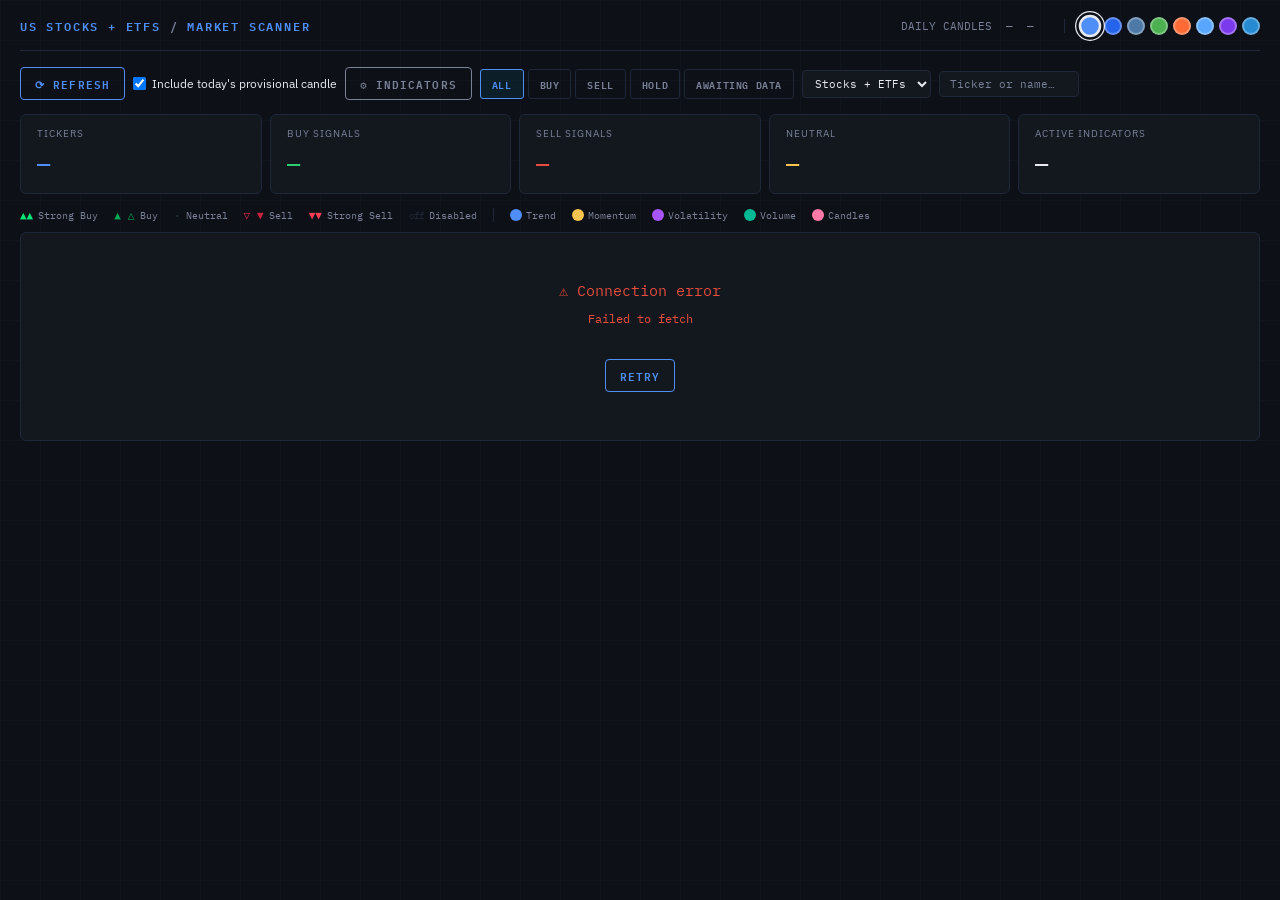
==== index.html @ 15723d76 "Correct ARKK exchange, SOXS provider time, and after-close freshness Use Cboe BZX/BATS identity for " ====
<!DOCTYPE html>
<html lang="en">
<head>
<meta charset="UTF-8">
<meta name="viewport" content="width=device-width, initial-scale=1.0">
<title>US Market Scanner · 200 Companies + 50 ETFs</title>
<style>
@import url('https://fonts.googleapis.com/css2?family=IBM+Plex+Mono:wght@400;500;600&family=IBM+Plex+Sans:wght@300;400;500&display=swap');
:root {
  --bg:#0d1117; --surface:#13181f; --surface2:#1a1f2e; --border:#1e2838;
  --text:#e8eaf0; --muted:#7a8298; --accent:#4f8ef7;
  --buy:#2ecc71; --sell:#e74c3c; --hold:#f7c44f;
  --buy-bg:rgba(46,204,113,.18); --sell-bg:rgba(231,76,60,.16); --hold-bg:rgba(247,196,79,.08);
  --row-buy-sticky:rgba(46,204,113,.13); --row-sell-sticky:rgba(231,76,60,.13);
  --mono:'IBM Plex Mono',monospace; --sans:'IBM Plex Sans',sans-serif;
}
*{box-sizing:border-box;margin:0;padding:0}
body{background:var(--bg);color:var(--text);font-family:var(--sans);min-height:100vh;overflow-x:hidden}
body::before{content:'';position:fixed;inset:0;background-image:linear-gradient(var(--border) 1px,transparent 1px),linear-gradient(90deg,var(--border) 1px,transparent 1px);background-size:40px 40px;opacity:.2;pointer-events:none;z-index:0}
.wrap{position:relative;z-index:1;max-width:100%;padding:16px 20px}

/* Header */
header{display:flex;align-items:center;justify-content:space-between;padding-bottom:14px;border-bottom:1px solid var(--border);margin-bottom:16px}
.logo{font-family:var(--mono);font-size:12px;font-weight:600;color:var(--accent);letter-spacing:.15em;text-transform:uppercase}
.logo span{color:var(--muted)}
.hdr-right{display:flex;gap:14px;align-items:center;font-family:var(--mono);font-size:11px;color:var(--muted)}
.pulse{width:7px;height:7px;border-radius:50%;background:var(--buy);animation:pulse 2s infinite;display:inline-block;margin-right:5px}
@keyframes pulse{0%,100%{box-shadow:0 0 0 0 rgba(0,230,118,.4)}50%{box-shadow:0 0 0 5px rgba(0,230,118,0)}}

/* ── Theme switcher ── */
.theme-switcher{display:flex;gap:5px;align-items:center}
.theme-dot{width:18px;height:18px;border-radius:50%;border:2px solid rgba(255,255,255,.3);cursor:pointer;transition:all .18s;padding:0;outline:none;display:inline-block}
.theme-dot:hover{transform:scale(1.2)}
.theme-dot.active{border-color:var(--text);transform:scale(1.25);box-shadow:0 0 0 2px var(--bg),0 0 0 3px var(--text)}
.theme-sep{width:1px;height:14px;background:var(--border);margin:0 2px}
.active-preset{font-family:var(--mono);font-size:10px;color:var(--accent);border:1px solid rgba(0,212,255,.3);border-radius:3px;padding:2px 8px;background:rgba(0,212,255,.06)}

/* Controls */
.controls{display:flex;gap:8px;align-items:center;margin-bottom:14px;flex-wrap:wrap}
.btn{font-family:var(--mono);font-size:11px;font-weight:600;letter-spacing:.1em;text-transform:uppercase;padding:6px 14px;border-radius:4px;cursor:pointer;border:1px solid var(--accent);color:var(--accent);background:transparent;transition:all .2s;white-space:nowrap}
.btn:hover{background:var(--accent);color:var(--bg)}
.btn-cfg{border-color:var(--muted);color:var(--muted)}
.btn-cfg:hover,.btn-cfg.open{border-color:var(--accent);color:var(--accent);background:transparent}
.fgroup{display:flex;gap:4px}
.fbtn{font-family:var(--mono);font-size:10px;font-weight:600;letter-spacing:.06em;text-transform:uppercase;padding:5px 11px;border-radius:3px;cursor:pointer;border:1px solid var(--border);color:var(--muted);background:transparent;transition:all .15s}
.fbtn:hover{border-color:var(--text);color:var(--text)}
.fbtn.on{border-color:var(--accent);color:var(--accent);background:rgba(0,212,255,.07)}
.fbtn.on.buy{border-color:var(--buy);color:var(--buy);background:var(--buy-bg)}
.fbtn.on.sell{border-color:var(--sell);color:var(--sell);background:var(--sell-bg)}
input[type=text]{font-family:var(--mono);font-size:11px;background:var(--surface);border:1px solid var(--border);color:var(--text);padding:5px 10px;border-radius:4px;outline:none;width:140px;transition:border-color .2s}
input[type=text]:focus{border-color:var(--accent)}
input[type=text]::placeholder{color:var(--muted)}
.type-filter{font-family:var(--mono);font-size:11px;background:var(--surface);border:1px solid var(--border);color:var(--text);padding:5px 8px;border-radius:4px}

/* Progress bar */
.progress-bar{height:2px;background:var(--border);border-radius:1px;margin-bottom:14px;overflow:hidden;display:none}
.progress-bar.visible{display:block}
.progress-fill{height:100%;background:var(--accent);border-radius:1px;transition:width .3s;width:0}

/* Config panel */
.cfg-panel{background:var(--surface);border:1px solid var(--border);border-radius:8px;padding:18px;margin-bottom:14px;display:none}
.cfg-panel.open{display:block}
.cfg-header{display:flex;align-items:flex-start;justify-content:space-between;margin-bottom:14px;gap:12px;flex-wrap:wrap}
.cfg-title{font-family:var(--mono);font-size:11px;font-weight:600;letter-spacing:.12em;text-transform:uppercase;color:var(--accent)}
.cfg-subtitle{font-size:11px;color:var(--muted);margin-top:3px}
.presets-wrap{margin-bottom:14px}
.presets-label{font-family:var(--mono);font-size:10px;font-weight:600;letter-spacing:.1em;text-transform:uppercase;color:var(--muted);margin-bottom:6px}
.preset-cards{display:grid;grid-template-columns:repeat(5,1fr);gap:8px}
.preset-card{border:1px solid var(--border);border-radius:6px;padding:10px 12px;cursor:pointer;transition:all .2s;background:var(--surface2)}
.preset-card:hover{border-color:var(--accent);background:rgba(0,212,255,.04)}
.preset-card.active{border-color:var(--accent);background:rgba(0,212,255,.08)}
.pc-name{font-family:var(--mono);font-size:11px;font-weight:600;color:var(--accent);margin-bottom:2px}
.pc-hold{font-size:10px;color:var(--muted);margin-bottom:5px}
.pc-desc{font-size:11px;color:var(--text);line-height:1.4;margin-bottom:6px}
.pc-tags{display:flex;flex-wrap:wrap;gap:3px;margin-bottom:5px}
.pc-tag{font-family:var(--mono);font-size:9px;padding:1px 5px;border-radius:2px;border:1px solid var(--border);color:var(--muted)}
.pc-tag.hi{border-color:rgba(0,230,118,.3);color:var(--buy);background:var(--buy-bg)}
.pc-tag.off{border-color:rgba(255,61,87,.2);color:var(--sell);background:var(--sell-bg);text-decoration:line-through;opacity:.6}
.pc-ref{font-size:9px;color:var(--muted);font-style:italic}
.cfg-groups{display:grid;grid-template-columns:repeat(4,1fr);gap:10px}
.cfg-group{background:var(--surface2);border:1px solid var(--border);border-radius:6px;padding:12px}
.cfg-group-title{font-family:var(--mono);font-size:10px;font-weight:600;letter-spacing:.1em;text-transform:uppercase;color:var(--muted);margin-bottom:10px}
.ind-row{display:flex;align-items:center;justify-content:space-between;margin-bottom:8px}
.ind-row:last-child{margin-bottom:0}
.ind-left{display:flex;align-items:center;gap:6px;flex:1;min-width:0}
.ind-cb{width:13px;height:13px;accent-color:var(--accent);cursor:pointer;flex-shrink:0}
.ind-name{font-size:11px;color:var(--text);white-space:nowrap;overflow:hidden;text-overflow:ellipsis;cursor:pointer;border-bottom:1px dashed var(--muted);padding-bottom:1px;transition:color .15s,border-color .15s}
.ind-name:hover{color:var(--accent);border-color:var(--accent)}
.ind-name.off{color:var(--muted);border-color:transparent}
.ind-right{display:flex;align-items:center;gap:6px;flex-shrink:0}
.ind-val{font-family:var(--mono);font-size:10px;width:36px;text-align:right}
.ind-val.pos{color:var(--buy)}.ind-val.neg{color:var(--sell)}.ind-val.neu{color:var(--muted)}
.weight-wrap{display:flex;gap:2px}
.wbtn{width:18px;height:18px;border-radius:2px;border:1px solid var(--border);cursor:pointer;background:transparent;font-family:var(--mono);font-size:9px;font-weight:600;color:var(--muted);transition:all .15s;display:flex;align-items:center;justify-content:center}
.wbtn:hover{border-color:var(--accent);color:var(--accent)}
.wbtn.sel{background:var(--accent);border-color:var(--accent);color:var(--bg)}

/* Indicator tooltip */
#tooltip{position:fixed;z-index:9999;background:#0a1520;border:1px solid var(--accent);border-radius:7px;padding:12px 14px;max-width:290px;pointer-events:none;opacity:0;transition:opacity .15s;box-shadow:0 8px 32px rgba(0,0,0,.6)}
#tooltip.visible{opacity:1}
.tt-name{font-family:var(--mono);font-size:11px;font-weight:600;color:var(--accent);letter-spacing:.08em;text-transform:uppercase;margin-bottom:5px}
.tt-formula{font-family:var(--mono);font-size:10px;color:var(--hold);margin-bottom:7px;padding:4px 7px;background:rgba(255,193,7,.06);border-radius:3px;border-left:2px solid var(--hold)}
.tt-desc{font-size:11px;color:var(--text);line-height:1.5;margin-bottom:7px}
.tt-signals{display:flex;flex-direction:column;gap:3px}
.tt-sig-row{display:flex;gap:6px;align-items:baseline}
.tt-sig-lbl{font-family:var(--mono);font-size:10px;font-weight:600;min-width:40px}
.tt-sig-lbl.buy{color:var(--buy)}.tt-sig-lbl.sell{color:var(--sell)}.tt-sig-lbl.neu{color:var(--muted)}
.tt-sig-txt{font-size:10px;color:var(--muted)}

/* Summary */
.summary{display:grid;grid-template-columns:repeat(5,1fr);gap:8px;margin-bottom:14px}
.card{background:var(--surface);border:1px solid var(--border);border-radius:6px;padding:12px 16px}
.card-lbl{font-size:10px;color:var(--muted);letter-spacing:.1em;text-transform:uppercase;margin-bottom:5px}
.card-val{font-family:var(--mono);font-size:22px;font-weight:600}
.card-val.t{color:var(--accent)}.card-val.b{color:var(--buy)}.card-val.s{color:var(--sell)}.card-val.h{color:var(--hold)}.card-val.i{color:var(--text)}

/* ── Heatmap table ── */
.tbl-outer{background:var(--surface);border:1px solid var(--border);border-radius:6px;overflow:hidden}
.tbl-scroll{overflow-x:auto;overflow-y:auto;max-height:75vh}
table{border-collapse:collapse;width:max-content;min-width:100%}

/* Sticky header */
thead{position:sticky;top:0;z-index:10}
thead tr{background:var(--surface)}
thead th{background:var(--surface);border-bottom:1px solid var(--border)}

/* Sticky left columns */
.sticky{position:sticky;z-index:5;background:var(--surface)}
.s0{left:0}
.s1{left:110px}
.s2{left:180px}
.s5{left:280px}
.s6{left:360px}
.s7{left:440px}
.s3{left:520px}
.s4{left:580px}
tbody tr .sticky{background:var(--surface)}
tbody tr.row-buy .sticky{background:var(--row-buy-sticky)}
tbody tr.row-sell .sticky{background:var(--row-sell-sticky)}

/* Fixed columns headers */
.th-fixed{font-family:var(--mono);font-size:10px;font-weight:600;letter-spacing:.07em;text-transform:uppercase;color:var(--muted);padding:10px 10px;text-align:left;white-space:nowrap;cursor:pointer}
.th-fixed:hover,.th-fixed.sorted{color:var(--accent)}
.th-fixed.right{text-align:right}

/* Vertical indicator headers */
.th-vert-wrap{height:110px;display:flex;align-items:flex-end;justify-content:center;padding:6px 4px 6px}
.th-vert{writing-mode:vertical-lr;transform:rotate(180deg);font-family:var(--mono);font-size:9px;font-weight:600;letter-spacing:.06em;text-transform:uppercase;color:var(--muted);white-space:nowrap;cursor:pointer;transition:color .15s;border-bottom:1px dashed transparent;padding-bottom:2px}
.th-vert:hover,.th-vert.sorted{color:var(--accent);border-color:var(--accent)}

/* Group separator lines in header */
.grp-trend .th-vert{border-right:1px solid rgba(0,212,255,.15)}
.grp-momentum .th-vert{border-right:1px solid rgba(255,193,7,.15)}
.grp-volatility .th-vert{border-right:1px solid rgba(168,85,247,.15)}
.grp-volume .th-vert{border-right:1px solid rgba(0,184,148,.15)}
.grp-candles .th-vert{}

/* Group color dots in header */
.grp-dot{width:5px;height:5px;border-radius:50%;margin:0 auto 4px;flex-shrink:0}
.dot-trend{background:var(--accent)}
.dot-momentum{background:var(--hold)}
.dot-volatility{background:#a855f7}
.dot-volume{background:#00b894}
.dot-candles{background:#fd79a8}

/* Table cells */
td{padding:0;border-bottom:1px solid rgba(30,45,61,.7)}
tbody tr:last-child td{border-bottom:none}
tbody tr{transition:filter .1s}
tbody tr:hover{filter:brightness(1.15)}
tbody tr.row-buy{background:var(--buy-bg);box-shadow:inset 3px 0 0 var(--buy)}
tbody tr.row-sell{background:var(--sell-bg);box-shadow:inset 3px 0 0 var(--sell)}

.td-fixed{padding:8px 10px;font-family:var(--mono);font-size:12px;white-space:nowrap;text-align:right;border-right:1px solid var(--border)}
.td-fixed.left{text-align:left}
.tkr{font-weight:600;font-size:13px;color:var(--accent);letter-spacing:.04em}
.instrument-type{display:block;font-size:9px;color:var(--muted);margin-top:3px;white-space:normal;max-width:90px;line-height:1.4}
.instrument-type.leveraged{color:var(--hold)}

/* Heatmap cell */
.hm-cell{width:38px;height:38px;display:flex;align-items:center;justify-content:center;font-family:var(--mono);font-size:10px;font-weight:600;cursor:default;transition:filter .1s;border-right:1px solid rgba(30,45,61,.5)}
.hm-cell:hover{filter:brightness(1.3)}

/* Score bar */
.score-wrap{display:flex;align-items:center;gap:5px;justify-content:flex-end}
.score-bar{width:40px;height:3px;background:var(--border);border-radius:2px;overflow:hidden;flex-shrink:0}
.score-fill{height:100%;border-radius:2px}

/* Signal badge */
.sig{display:inline-block;padding:2px 7px;border-radius:3px;font-size:10px;font-weight:600;letter-spacing:.07em;text-transform:uppercase}
.sig.BUY{background:var(--buy-bg);color:var(--buy);border:1px solid rgba(0,230,118,.25)}
.sig.SELL{background:var(--sell-bg);color:var(--sell);border:1px solid rgba(255,61,87,.25)}
.sig.HOLD{background:var(--hold-bg);color:var(--hold);border:1px solid rgba(255,193,7,.2)}
.sig.WAIT{color:var(--muted);border:1px solid var(--border)}

/* Sparkline */
.spark-cell{padding:4px 6px}
svg.spark{display:block}

/* State */
.state-msg{text-align:center;padding:48px 24px;font-family:var(--mono);font-size:13px;color:var(--muted)}
.spinner{width:24px;height:24px;border:2px solid var(--border);border-top-color:var(--accent);border-radius:50%;animation:spin .7s linear infinite;margin:0 auto 12px}
@keyframes spin{to{transform:rotate(360deg)}}
.err{color:var(--sell);font-size:12px;margin-top:8px;line-height:1.8}
.footer{margin-top:12px;text-align:right;font-family:var(--mono);font-size:10px;color:var(--muted)}

/* Percent change columns */
.chg-pos{color:var(--buy);font-family:var(--mono);font-size:11px}
.chg-neg{color:var(--sell);font-family:var(--mono);font-size:11px}
.chg-neu{color:var(--muted);font-family:var(--mono);font-size:11px}

/* Legend */
.legend{display:flex;align-items:center;gap:16px;margin-bottom:10px;flex-wrap:wrap}
.legend-item{display:flex;align-items:center;gap:5px;font-family:var(--mono);font-size:10px;color:var(--muted)}
.legend-dot{width:12px;height:12px;border-radius:2px}
.legend-grp{display:flex;align-items:center;gap:4px;font-family:var(--mono);font-size:10px;color:var(--muted)}
.legend-sep{width:1px;height:14px;background:var(--border)}
</style>
</head>
<body>

<div id="tooltip">
  <div class="tt-name" id="tt-name"></div>
  <div class="tt-formula" id="tt-formula"></div>
  <div class="tt-desc" id="tt-desc"></div>
  <div class="tt-signals" id="tt-signals"></div>
</div>

<div class="wrap">
<header>
  <div class="logo">US Stocks + ETFs <span>/</span> Market Scanner</div>
  <div class="hdr-right">
    <span>DAILY CANDLES</span>
    <span id="tsUpdate">—</span>
    <span id="tsCount">—</span>
    <span id="activePresetBadge"></span>
    <div class="theme-sep"></div>
    <div class="theme-switcher" id="themeSwitcher"></div>
  </div>
</header>

<div id="dataQuality" role="status" style="font-size:12px;color:var(--hold);margin-bottom:12px;line-height:1.6" hidden></div>
<div class="progress-bar" id="progressBar"><div class="progress-fill" id="progressFill"></div></div>

<div class="controls">
  <button class="btn" onclick="loadData()">⟳ Refresh</button>
  <label style="font-size:12px;display:flex;align-items:center;gap:6px"><input id="includeIntraday" type="checkbox" checked onchange="loadData(false)"> Include today's provisional candle</label>
  <button class="btn btn-cfg" id="cfgToggle" onclick="toggleCfg()">⚙ Indicators</button>
  <div class="fgroup">
    <button class="fbtn on"   onclick="setFilter('ALL',this)">All</button>
    <button class="fbtn buy"  onclick="setFilter('BUY',this)">Buy</button>
    <button class="fbtn sell" onclick="setFilter('SELL',this)">Sell</button>
    <button class="fbtn"      onclick="setFilter('HOLD',this)">Hold</button>
    <button class="fbtn"      onclick="setFilter('WAIT',this)">Awaiting data</button>
  </div>
  <select class="type-filter" id="instrumentType" aria-label="Instrument type" onchange="renderTable()">
    <option value="ALL">Stocks + ETFs</option>
    <option value="STOCK">Stocks</option>
    <option value="ETF">ETFs</option>
  </select>
  <input type="text" id="search" placeholder="Ticker or name…" oninput="renderTable()">
</div>

<!-- Config Panel -->
<div class="cfg-panel" id="cfgPanel">
  <div class="cfg-header">
    <div><div class="cfg-title">Indicator Configuration</div><div class="cfg-subtitle">Hover name for definition · Set weight 1–3 · 0 = off</div></div>
  </div>
  <div class="presets-wrap"><div class="presets-label">Strategy Presets</div><div class="preset-cards" id="presetCards"></div></div>
  <div class="cfg-groups" id="cfgGroups"></div>
</div>

<!-- Summary -->
<div class="summary">
  <div class="card"><div class="card-lbl">Tickers</div><div class="card-val t" id="cTotal">—</div></div>
  <div class="card"><div class="card-lbl">Buy signals</div><div class="card-val b" id="cBuy">—</div></div>
  <div class="card"><div class="card-lbl">Sell signals</div><div class="card-val s" id="cSell">—</div></div>
  <div class="card"><div class="card-lbl">Neutral</div><div class="card-val h" id="cHold">—</div></div>
  <div class="card"><div class="card-lbl">Active indicators</div><div class="card-val i" id="cInd">—</div></div>
</div>

<!-- Heatmap Legend -->
<div class="legend">
  <div class="legend-item"><span style="font-family:var(--mono);color:#00e676;font-size:11px">▲▲</span> Strong Buy</div>
  <div class="legend-item"><span style="font-family:var(--mono);color:#00a855;font-size:11px">▲ △</span> Buy</div>
  <div class="legend-item"><span style="font-family:var(--mono);color:#2a3f52;font-size:11px">·</span> Neutral</div>
  <div class="legend-item"><span style="font-family:var(--mono);color:#cc2240;font-size:11px">▽ ▼</span> Sell</div>
  <div class="legend-item"><span style="font-family:var(--mono);color:#ff3d57;font-size:11px">▼▼</span> Strong Sell</div>
  <div class="legend-item"><span style="font-family:var(--mono);color:var(--border);font-size:9px">off</span> Disabled</div>
  <div class="legend-sep"></div>
  <div class="legend-grp"><div class="legend-dot" style="background:var(--accent);border-radius:50%"></div>Trend</div>
  <div class="legend-grp"><div class="legend-dot" style="background:var(--hold);border-radius:50%"></div>Momentum</div>
  <div class="legend-grp"><div class="legend-dot" style="background:#a855f7;border-radius:50%"></div>Volatility</div>
  <div class="legend-grp"><div class="legend-dot" style="background:#00b894;border-radius:50%"></div>Volume</div>
  <div class="legend-grp"><div class="legend-dot" style="background:#fd79a8;border-radius:50%"></div>Candles</div>
</div>

<!-- Heatmap Table -->
<div class="tbl-outer">
  <div class="tbl-scroll">
    <table id="mainTable">
      <thead id="thead"></thead>
      <tbody id="tbody"></tbody>
    </table>
    <div id="stateMsg" class="state-msg"><div class="spinner"></div>Connecting…</div>
  </div>
</div>
<div class="footer" id="footer"></div>
</div><!-- wrap -->

<script src="js/config.js"></script>
<script src="js/market-calendar.js?v=3"></script>
<script src="js/data.js?v=3.2"></script>
<script>
// ── Theme engine ──────────────────────────────────────────────────────────────
var THEMES={
  midnight:{name:"🌙 Midnight",color:"#4f8ef7",vars:{"--bg":"#0d1117","--surface":"#13181f","--surface2":"#1a1f2e","--border":"#1e2838","--text":"#e8eaf0","--muted":"#7a8298","--accent":"#4f8ef7","--buy":"#2ecc71","--sell":"#e74c3c","--hold":"#f7c44f","--buy-bg":"rgba(46,204,113,0.18)","--sell-bg":"rgba(231,76,60,0.16)","--hold-bg":"rgba(247,196,79,0.08)","--row-buy-sticky":"rgba(46,204,113,0.13)","--row-sell-sticky":"rgba(231,76,60,0.13)"}},
  arctic:{name:"❄️ Arctic",color:"#2563eb",vars:{"--bg":"#f0f4f8","--surface":"#ffffff","--surface2":"#f7f9fc","--border":"#dde3ec","--text":"#1a2332","--muted":"#64748b","--accent":"#2563eb","--buy":"#16a34a","--sell":"#dc2626","--hold":"#d97706","--buy-bg":"rgba(22,163,74,0.18)","--sell-bg":"rgba(220,38,38,0.15)","--hold-bg":"rgba(217,119,6,0.1)","--row-buy-sticky":"rgba(22,163,74,0.13)","--row-sell-sticky":"rgba(220,38,38,0.11)"}},
  tableau:{name:"📊 Tableau",color:"#4e79a7",vars:{"--bg":"#f5f5f0","--surface":"#ffffff","--surface2":"#f9f8f5","--border":"#e0ddd8","--text":"#1a1a2e","--muted":"#666660","--accent":"#4e79a7","--buy":"#59a14f","--sell":"#e15759","--hold":"#f28e2b","--buy-bg":"rgba(89,161,79,0.2)","--sell-bg":"rgba(225,87,89,0.18)","--hold-bg":"rgba(242,142,43,0.1)","--row-buy-sticky":"rgba(89,161,79,0.15)","--row-sell-sticky":"rgba(225,87,89,0.13)"}},
  forest:{name:"🌿 Forest",color:"#4caf50",vars:{"--bg":"#0f1a0f","--surface":"#142014","--surface2":"#1a2e1a","--border":"#1e3a1e","--text":"#d4e8d4","--muted":"#7a9e7a","--accent":"#4caf50","--buy":"#81c784","--sell":"#ef5350","--hold":"#ffcc02","--buy-bg":"rgba(118,196,66,0.2)","--sell-bg":"rgba(239,83,80,0.18)","--hold-bg":"rgba(255,204,2,0.08)","--row-buy-sticky":"rgba(118,196,66,0.15)","--row-sell-sticky":"rgba(239,83,80,0.13)"}},
  sunset:{name:"🌅 Sunset",color:"#ff6b35",vars:{"--bg":"#1a0e0a","--surface":"#231510","--surface2":"#2e1a12","--border":"#3a2218","--text":"#f0e6e0","--muted":"#9e7060","--accent":"#ff6b35","--buy":"#4caf50","--sell":"#ef5350","--hold":"#ffc947","--buy-bg":"rgba(76,175,80,0.2)","--sell-bg":"rgba(239,83,80,0.18)","--hold-bg":"rgba(255,201,71,0.08)","--row-buy-sticky":"rgba(76,175,80,0.15)","--row-sell-sticky":"rgba(239,83,80,0.13)"}},
  slate:{name:"🪨 Slate",color:"#58a6ff",vars:{"--bg":"#0d1117","--surface":"#161b22","--surface2":"#21262d","--border":"#30363d","--text":"#c9d1d9","--muted":"#8b949e","--accent":"#58a6ff","--buy":"#3fb950","--sell":"#f85149","--hold":"#e3b341","--buy-bg":"rgba(63,185,80,0.18)","--sell-bg":"rgba(248,81,73,0.16)","--hold-bg":"rgba(227,179,65,0.08)","--row-buy-sticky":"rgba(63,185,80,0.13)","--row-sell-sticky":"rgba(248,81,73,0.12)"}},
  lavender:{name:"💜 Lavender",color:"#7c3aed",vars:{"--bg":"#f7f6ff","--surface":"#ffffff","--surface2":"#faf9ff","--border":"#e0deff","--text":"#1e1b4b","--muted":"#6d6a9a","--accent":"#7c3aed","--buy":"#059669","--sell":"#dc2626","--hold":"#db7706","--buy-bg":"rgba(5,150,105,0.18)","--sell-bg":"rgba(220,38,38,0.15)","--hold-bg":"rgba(219,119,6,0.1)","--row-buy-sticky":"rgba(5,150,105,0.13)","--row-sell-sticky":"rgba(220,38,38,0.11)"}},
  solarized:{name:"☀️ Solarized",color:"#268bd2",vars:{"--bg":"#002b36","--surface":"#073642","--surface2":"#001f27","--border":"#0d4a5a","--text":"#839496","--muted":"#586e75","--accent":"#268bd2","--buy":"#859900","--sell":"#dc322f","--hold":"#b58900","--buy-bg":"rgba(133,153,0,0.2)","--sell-bg":"rgba(220,50,47,0.18)","--hold-bg":"rgba(181,137,0,0.1)","--row-buy-sticky":"rgba(133,153,0,0.15)","--row-sell-sticky":"rgba(220,50,47,0.13)"}}
};
var _activeTheme="midnight";

function applyTheme(id){
  var t=THEMES[id];if(!t)return;
  _activeTheme=id;
  var r=document.documentElement;
  Object.keys(t.vars).forEach(function(k){r.style.setProperty(k,t.vars[k]);});
  document.querySelectorAll(".theme-dot").forEach(function(b){b.classList.toggle("active",b.dataset.theme===id);});
  try{localStorage.setItem("ms-theme",id);}catch(e){}
  if(results&&results.length)renderTable();
}

function buildThemeSwitcher(){
  var el=document.getElementById("themeSwitcher");if(!el)return;
  var html="";
  Object.keys(THEMES).forEach(function(id){
    var t=THEMES[id];
    var active=id===_activeTheme?" active":"";
    html+='<button class="theme-dot'+active+'" data-theme="'+id+'" style="background:'+t.color+'" title="'+t.name+'"></button>';
  });
  el.innerHTML=html;
  el.querySelectorAll(".theme-dot").forEach(function(b){
    b.addEventListener("click",function(){ applyTheme(b.dataset.theme); });
  });
}

// Apply saved theme immediately
(function(){
  try{
    var s=localStorage.getItem("ms-theme");
    if(s==="dark"||s==="powerbi"||s==="bloomberg"||s==="ocean"||s==="stata")s="midnight";
    if(s&&THEMES[s]){
      _activeTheme=s;
      var r=document.documentElement;
      Object.keys(THEMES[s].vars).forEach(function(k){r.style.setProperty(k,THEMES[s].vars[k]);});
    }
  }catch(e){}
})();

// ── Indicator definitions ─────────────────────────────────────────────────────
var INDICATORS = [
  {id:"sma_cross", group:"Trend",      grpCls:"trend",      name:"SMA 5/20",     weight:2, formula:"SMA(5) vs SMA(20)", desc:"Compares the 5-day and 20-day Simple Moving Averages. Golden Cross (SMA5 above SMA20) is bullish. Death Cross is bearish.", signals:[{lbl:"BUY",cls:"buy",txt:"SMA5 crosses above SMA20"},{lbl:"HOLD",cls:"neu",txt:"SMA5 already above SMA20"},{lbl:"SELL",cls:"sell",txt:"SMA5 crosses below SMA20"}]},
  {id:"ema_cross", group:"Trend",      grpCls:"trend",      name:"EMA 12/26",    weight:2, formula:"EMA(12) vs EMA(26)", desc:"Exponential MAs react faster to recent prices. Forms the basis of MACD.", signals:[{lbl:"BUY",cls:"buy",txt:"EMA12 crosses above EMA26"},{lbl:"HOLD",cls:"neu",txt:"EMA12 above EMA26"},{lbl:"SELL",cls:"sell",txt:"EMA12 crosses below EMA26"}]},
  {id:"sma50",     group:"Trend",      grpCls:"trend",      name:"vs SMA 50",    weight:1, formula:"(Close − SMA50) / SMA50", desc:"Whether price is above/below the 50-day MA. Key institutional reference level.", signals:[{lbl:"BUY",cls:"buy",txt:">5% above SMA50"},{lbl:"HOLD",cls:"neu",txt:"Near SMA50"},{lbl:"SELL",cls:"sell",txt:">5% below SMA50"}]},
  {id:"macd",      group:"Trend",      grpCls:"trend",      name:"MACD",         weight:2, formula:"EMA(12)−EMA(26) vs Signal EMA(9)", desc:"MACD histogram crossing zero is the buy/sell trigger. Measures momentum shift.", signals:[{lbl:"BUY",cls:"buy",txt:"Histogram crosses above zero"},{lbl:"HOLD",cls:"neu",txt:"Histogram positive, no fresh cross"},{lbl:"SELL",cls:"sell",txt:"Histogram crosses below zero"}]},
  {id:"rsi",       group:"Momentum",   grpCls:"momentum",   name:"RSI 14",       weight:3, formula:"100−100/(1+AvgGain/AvgLoss)", desc:"Relative Strength Index on 0–100 scale. Below 30 = oversold. Above 70 = overbought.", signals:[{lbl:"BUY",cls:"buy",txt:"RSI < 30 (oversold)"},{lbl:"HOLD",cls:"neu",txt:"RSI 40–60"},{lbl:"SELL",cls:"sell",txt:"RSI > 70 (overbought)"}]},
  {id:"stoch_rsi", group:"Momentum",   grpCls:"momentum",   name:"Stoch RSI",    weight:2, formula:"(RSI−MinRSI)/(MaxRSI−MinRSI)×100", desc:"Stochastic applied to RSI values. More sensitive than plain RSI.", signals:[{lbl:"BUY",cls:"buy",txt:"StochRSI < 20"},{lbl:"HOLD",cls:"neu",txt:"StochRSI 30–70"},{lbl:"SELL",cls:"sell",txt:"StochRSI > 80"}]},
  {id:"roc",       group:"Momentum",   grpCls:"momentum",   name:"ROC 10d",      weight:1, formula:"(Close−Close₁₀)/Close₁₀×100", desc:"Rate of Change: percentage gain/loss over past 10 days.", signals:[{lbl:"BUY",cls:"buy",txt:"ROC > +5%"},{lbl:"HOLD",cls:"neu",txt:"ROC ±2%"},{lbl:"SELL",cls:"sell",txt:"ROC < −5%"}]},
  {id:"williams",  group:"Momentum",   grpCls:"momentum",   name:"%R",           weight:1, formula:"(HH₁₄−Close)/(HH₁₄−LL₁₄)×−100", desc:"Williams %R: 0 to −100 scale. Below −80 = oversold. Above −20 = overbought.", signals:[{lbl:"BUY",cls:"buy",txt:"%R < −80"},{lbl:"HOLD",cls:"neu",txt:"%R −70 to −30"},{lbl:"SELL",cls:"sell",txt:"%R > −20"}]},
  {id:"bb",        group:"Volatility", grpCls:"volatility", name:"Bollinger",    weight:2, formula:"(Close−Lower)/(Upper−Lower) | SMA20±2σ", desc:"Bollinger %B: 0=lower band, 1=upper band. Price at extremes signals reversal.", signals:[{lbl:"BUY",cls:"buy",txt:"%B < 0.15"},{lbl:"HOLD",cls:"neu",txt:"%B 0.25–0.75"},{lbl:"SELL",cls:"sell",txt:"%B > 0.85"}]},
  {id:"atr",       group:"Volatility", grpCls:"volatility", name:"ATR",          weight:1, formula:"ATR(14)/Close×100", desc:"Normalized Average True Range. Low ATR = low volatility. High ATR = risk.", signals:[{lbl:"BUY",cls:"buy",txt:"ATR < 1% (low vol)"},{lbl:"HOLD",cls:"neu",txt:"ATR 1–5%"},{lbl:"SELL",cls:"sell",txt:"ATR > 5% (high risk)"}]},
  {id:"obv",       group:"Volume",     grpCls:"volume",     name:"OBV",          weight:1, formula:"OBV±Vol by Close direction", desc:"On-Balance Volume trend. Rising OBV = accumulation. Falling = distribution.", signals:[{lbl:"BUY",cls:"buy",txt:"OBV trending up"},{lbl:"HOLD",cls:"neu",txt:"OBV flat"},{lbl:"SELL",cls:"sell",txt:"OBV trending down"}]},
  {id:"vol_avg",   group:"Volume",     grpCls:"volume",     name:"Vol/Avg",      weight:1, formula:"Volume / SMA(Vol,20)", desc:"Volume vs 20-day average. High volume on up day confirms bullish momentum.", signals:[{lbl:"BUY",cls:"buy",txt:"Vol>1.5× avg, up day"},{lbl:"HOLD",cls:"neu",txt:"Vol near average"},{lbl:"SELL",cls:"sell",txt:"Vol>1.5× avg, down day"}]},
  {id:"candle",    group:"Candles",    grpCls:"candles",    name:"Candle",       weight:2, formula:"|Close−Open|/(High−Low)", desc:"Hammer, Shooting Star, Bullish/Bearish Engulfing patterns using OHLC data.", signals:[{lbl:"BUY",cls:"buy",txt:"Hammer or Bullish Engulfing"},{lbl:"HOLD",cls:"neu",txt:"No pattern"},{lbl:"SELL",cls:"sell",txt:"Shooting Star or Bearish Engulfing"}]},
  {id:"gap",       group:"Candles",    grpCls:"candles",    name:"Gap",          weight:1, formula:"(Open−PrevClose)/PrevClose×100", desc:"Gap between previous close and current open. Large gaps tend to persist.", signals:[{lbl:"BUY",cls:"buy",txt:"Gap up > +2%"},{lbl:"HOLD",cls:"neu",txt:"Gap ±0.5%"},{lbl:"SELL",cls:"sell",txt:"Gap down > −2%"}]}
];

var GRP_COLOR = {trend:"var(--accent)", momentum:"var(--hold)", volatility:"#a855f7", volume:"#00b894", candles:"#fd79a8"};

var PRESETS = [
  {id:"swing",     name:"Swing Trade",  hold:"3–10 days",    desc:"RSI/BB/Candles. Short-term reversals. SMA crosses excluded (too slow).",           ref:"Connors & Lindqvist",  weights:{sma_cross:0,ema_cross:1,sma50:0,macd:2,rsi:3,stoch_rsi:3,roc:2,williams:2,bb:3,atr:1,obv:1,vol_avg:2,candle:3,gap:2}, hi:["RSI 14","Stoch RSI","Bollinger","Candle"], off:["SMA 5/20","vs SMA 50"]},
  {id:"trend",     name:"Trend Follow", hold:"Weeks–months", desc:"SMA/EMA/MACD/OBV. RSI low-weighted intentionally — stays overbought in trends.", ref:"Faber (2007), Siegel",  weights:{sma_cross:3,ema_cross:3,sma50:3,macd:3,rsi:1,stoch_rsi:0,roc:1,williams:0,bb:1,atr:1,obv:2,vol_avg:2,candle:0,gap:0}, hi:["SMA 5/20","EMA 12/26","MACD","OBV"],       off:["Stoch RSI","%R","Candle","Gap"]},
  {id:"breakout",  name:"Breakout",     hold:"1–5 days",     desc:"Volume is primary confirmation. Gap+ROC signals institutional entry.",              ref:"O'Neil CANSLIM",       weights:{sma_cross:1,ema_cross:2,sma50:2,macd:2,rsi:1,stoch_rsi:0,roc:2,williams:0,bb:2,atr:2,obv:3,vol_avg:3,candle:2,gap:3}, hi:["OBV","Vol/Avg","Gap"],                      off:["Stoch RSI","%R"]},
  {id:"reversion", name:"Mean Reversion",hold:"2–7 days",   desc:"Contrarian. SMA crosses OFF — oversold stock is already below MAs, would fake SELL.", ref:"Lo & MacKinlay (1988)",weights:{sma_cross:0,ema_cross:0,sma50:0,macd:1,rsi:3,stoch_rsi:3,roc:2,williams:3,bb:3,atr:0,obv:1,vol_avg:2,candle:3,gap:2}, hi:["RSI 14","%R","Bollinger","Candle"],         off:["SMA 5/20","EMA 12/26","vs SMA 50","ATR"]},
  {id:"reactive",  name:"Reactive",     hold:"1–3 days",     desc:"Fastest signals: EMA over SMA, ROC, Gap, Volume. Higher noise tolerance.",         ref:"Kaufman, Appel",       weights:{sma_cross:0,ema_cross:3,sma50:0,macd:2,rsi:1,stoch_rsi:2,roc:3,williams:2,bb:1,atr:1,obv:1,vol_avg:3,candle:2,gap:3}, hi:["EMA 12/26","ROC 10d","Vol/Avg","Gap"],     off:["SMA 5/20","vs SMA 50"]}
];

var results=[], filter="ALL", sortCol="score", sortAsc=false, activePreset=null, companyUniverse=null;
var loadingData=false, currentMarketResult=null;

// ── Tooltip ───────────────────────────────────────────────────────────────────
var tt=document.getElementById("tooltip"), ttT=null;
function showTooltip(el,id){
  clearTimeout(ttT);
  var ind=INDICATORS.find(function(i){return i.id===id;});if(!ind)return;
  document.getElementById("tt-name").textContent=ind.name;
  document.getElementById("tt-formula").textContent=ind.formula;
  document.getElementById("tt-desc").textContent=ind.desc;
  document.getElementById("tt-signals").innerHTML=ind.signals.map(function(s){return'<div class="tt-sig-row"><span class="tt-sig-lbl '+s.cls+'">'+s.lbl+'</span><span class="tt-sig-txt">'+s.txt+'</span></div>';}).join("");
  var r=el.getBoundingClientRect(),l=r.right+10,t=r.top;
  if(l+290>window.innerWidth-10)l=r.left-300;
  if(t+200>window.innerHeight-10)t=window.innerHeight-210;
  if(t<10)t=10;
  tt.style.left=l+"px";tt.style.top=t+"px";tt.classList.add("visible");
}
function hideTooltip(){ttT=setTimeout(function(){tt.classList.remove("visible");},100);}

// ── Heatmap color ─────────────────────────────────────────────────────────────
function hmBg(v){
  // Wider thresholds — more tickers show color, neutral zone only truly flat signals
  if(v>=0.6) return "rgba(0,230,118,0.85)";
  if(v>=0.25) return "rgba(0,230,118,0.45)";
  if(v>=0.05) return "rgba(0,230,118,0.18)";
  if(v<=-0.6) return "rgba(255,61,87,0.85)";
  if(v<=-0.25) return "rgba(255,61,87,0.45)";
  if(v<=-0.05) return "rgba(255,61,87,0.18)";
  return "rgba(255,255,255,0.05)"; // true neutral
}
function hmTxt(v){
  if(v>=0.6) return "#003d1a";
  if(v>=0.25) return "var(--buy)";
  if(v>=0.05) return "#00a855";
  if(v<=-0.6) return "#3d0009";
  if(v<=-0.25) return "var(--sell)";
  if(v<=-0.05) return "#cc2240";
  return "#2a3f52"; // neutral — darker than muted so it reads as truly empty
}
function hmLabel(v){
  if(v>=0.6) return "▲▲";
  if(v>=0.25) return "▲";
  if(v>=0.05) return "△";
  if(v<=-0.6) return "▼▼";
  if(v<=-0.25) return "▼";
  if(v<=-0.05) return "▽";
  return "·";
}

// ── Sparkline SVG ─────────────────────────────────────────────────────────────
function sparkline(prices){
  if(prices.length<2)return "—";
  var n=Math.min(40,prices.length), data=prices.slice(-n);
  var mn=Math.min.apply(null,data), mx=Math.max.apply(null,data), rng=mx-mn||1;
  var W=64,H=24;
  var pts=data.map(function(p,i){
    var x=(i/(n-1))*W, y=H-((p-mn)/rng)*(H-2)-1;
    return x.toFixed(1)+","+y.toFixed(1);
  }).join(" ");
  var clr=data[data.length-1]>=data[0]?"#00e676":"#ff3d57";
  return '<svg class="spark" width="'+W+'" height="'+H+'" viewBox="0 0 '+W+' '+H+'"><polyline points="'+pts+'" fill="none" stroke="'+clr+'" stroke-width="1.5" stroke-linejoin="round"/></svg>';
}

// ── Math (optimized with typed arrays where possible) ─────────────────────────
function sma(a,n){if(a.length<n)return null;var s=0;for(var i=a.length-n;i<a.length;i++)s+=a[i];return s/n;}
function ema(a,n){if(a.length<n)return null;var k=2/(n+1),s=0;for(var i=0;i<n;i++)s+=a[i];var e=s/n;for(var i=n;i<a.length;i++)e=a[i]*k+e*(1-k);return e;}
function emaArr(a,n){if(a.length<n)return[];var k=2/(n+1),out=new Array(a.length).fill(null),s=0;for(var i=0;i<n;i++)s+=a[i];out[n-1]=s/n;for(var i=n;i<a.length;i++)out[i]=a[i]*k+out[i-1]*(1-k);return out;}
function rsiCalc(a,n){
  if(a.length<n+1)return 50;
  var g=0,l=0,d;
  for(var i=1;i<=n;i++){d=a[i]-a[i-1];if(d>0)g+=d;else l-=d;}
  var mg=g/n,ml=l/n;
  for(var i=n+1;i<a.length;i++){d=a[i]-a[i-1];if(d>0){mg=(mg*(n-1)+d)/n;ml=ml*(n-1)/n;}else{mg=mg*(n-1)/n;ml=(ml*(n-1)-d)/n;}}
  return ml===0?100:100-(100/(1+mg/ml));
}
function macdFull(c){
  var e12=emaArr(c,12),e26=emaArr(c,26);
  if(!e12.length)return{hist:0,prevHist:0};
  var vm=[];for(var i=0;i<c.length;i++){if(e12[i]!=null&&e26[i]!=null)vm.push(e12[i]-e26[i]);}
  if(vm.length<9)return{hist:vm[vm.length-1]||0,prevHist:0};
  var k9=2/10,s=0;for(var i=0;i<9;i++)s+=vm[i];var sig=s/9,ps=sig;
  for(var i=9;i<vm.length;i++){ps=sig;sig=vm[i]*k9+sig*(1-k9);}
  var cur=vm[vm.length-1],prev=vm.length>1?vm[vm.length-2]:cur;
  return{hist:cur-sig,prevHist:prev-ps};
}
function bbPct(a){if(a.length<20)return 0.5;var sub=a.slice(-20),m=0;for(var i=0;i<20;i++)m+=sub[i];m/=20;var v=0;for(var i=0;i<20;i++)v+=(sub[i]-m)*(sub[i]-m);var std=Math.sqrt(v/20);if(std===0)return 0.5;return(a[a.length-1]-(m-2*std))/(4*std);}
function atrN(d){if(d.length<15)return 0;var s=0;for(var i=d.length-14;i<d.length;i++){var tr=Math.max(d[i].high-d[i].low,Math.abs(d[i].high-d[i-1].close),Math.abs(d[i].low-d[i-1].close));s+=tr;}return(s/14)/d[d.length-1].close*100;}
function obvT(d){if(d.length<2)return 0;var o=0,arr=[];for(var i=1;i<d.length;i++){if(d[i].close>d[i-1].close)o+=d[i].vol;else if(d[i].close<d[i-1].close)o-=d[i].vol;arr.push(o);}if(arr.length<20)return 0;var n=20,mid=10,f=0,s2=0;for(var i=arr.length-n;i<arr.length-mid;i++)f+=arr[i];f/=mid;for(var i=arr.length-mid;i<arr.length;i++)s2+=arr[i];s2/=mid;return f===0?0:(s2-f)/Math.abs(f);}
function stochRSI(a){if(a.length<29)return 50;var rv=[];for(var i=14;i<a.length;i++)rv.push(rsiCalc(a.slice(0,i+1),14));if(rv.length<14)return 50;var sub=rv.slice(-14),mn=sub[0],mx=sub[0];for(var i=1;i<14;i++){if(sub[i]<mn)mn=sub[i];if(sub[i]>mx)mx=sub[i];}return mx===mn?50:((rv[rv.length-1]-mn)/(mx-mn))*100;}
function willR(d){if(d.length<14)return-50;var r=d.slice(-14),hh=r[0].high,ll=r[0].low;for(var i=1;i<14;i++){if(r[i].high>hh)hh=r[i].high;if(r[i].low<ll)ll=r[i].low;}var c=d[d.length-1].close;return hh===ll?-50:((hh-c)/(hh-ll))*-100;}
function roc10(a){if(a.length<11)return 0;return(a[a.length-1]-a[a.length-11])/a[a.length-11]*100;}
function volAvg(d){if(d.length<21)return 0;var avg=0;for(var i=d.length-21;i<d.length-1;i++)avg+=d[i].vol;avg/=20;if(!avg)return 0;var rat=d[d.length-1].vol/avg,up=d[d.length-1].close>d[d.length-2].close;return rat>1.5?(up?1:-1):rat>1.2?(up?.5:-.5):0;}
function candlePat(d){if(d.length<2)return 0;var c=d[d.length-1],p=d[d.length-2],body=Math.abs(c.close-c.open),rng=c.high-c.low;if(rng===0)return 0;var br=body/rng;if(br<0.1)return 0;var bull=c.close>c.open,ls=Math.min(c.close,c.open)-c.low,us=c.high-Math.max(c.close,c.open);if(ls>2*body&&us<0.3*body&&p.close<p.open)return 0.8;if(us>2*body&&ls<0.3*body&&p.close>p.open)return-0.8;if(bull&&p.close<p.open&&c.open<p.close&&c.close>p.open)return 1;if(!bull&&p.close>p.open&&c.open>p.close&&c.close<p.open)return-1;return bull&&br>0.6?.4:!bull&&br>0.6?-.4:0;}
function gapSig(d){if(d.length<2)return 0;var g=(d[d.length-1].open-d[d.length-2].close)/d[d.length-2].close*100;return g>2?.8:g>.5?.3:g<-2?-.8:g<-.5?-.3:0;}

function computeSignals(d){
  var c=new Array(d.length),s={};
  for(var i=0;i<d.length;i++)c[i]=d[i].close;
  var sm5=sma(c,5),sm20=sma(c,20),pm5=sma(c.slice(0,-1),5),pm20=sma(c.slice(0,-1),20);
  s.sma_cross=sm5!==null&&sm20!==null?(pm5<=pm20&&sm5>sm20?1:pm5>=pm20&&sm5<sm20?-1:sm5>sm20?.3:-.3):0;
  var e12=ema(c,12),e26=ema(c,26),pe12=ema(c.slice(0,-1),12),pe26=ema(c.slice(0,-1),26);
  s.ema_cross=e12!==null&&e26!==null&&pe12!==null&&pe26!==null?(pe12<=pe26&&e12>e26?1:pe12>=pe26&&e12<e26?-1:e12>e26?.3:-.3):0;
  var s50=sma(c,50);s.sma50=s50!==null?(function(){var dv=(c[c.length-1]-s50)/s50;return dv>.05?.8:dv>0?.3:dv<-.05?-.8:-.3;})():0;
  var m=macdFull(c);s.macd=m.prevHist<=0&&m.hist>0?1:m.prevHist>=0&&m.hist<0?-1:m.hist>0?.3:-.3;
  var r=rsiCalc(c,14);s.rsi=r<30?1:r<40?.5:r>70?-1:r>60?-.5:0;
  var sr=stochRSI(c);s.stoch_rsi=sr<20?1:sr<30?.5:sr>80?-1:sr>70?-.5:0;
  var rc=roc10(c);s.roc=rc>10?1:rc>5?.5:rc>2?.2:rc<-10?-1:rc<-5?-.5:rc<-2?-.2:0;
  var wr=willR(d);s.williams=wr<-80?1:wr<-70?.5:wr>-20?-1:wr>-30?-.5:0;
  s.bb=(function(){var b=bbPct(c);return b<.15?1:b<.25?.5:b>.85?-1:b>.75?-.5:0;})();
  var at=atrN(d);s.atr=at<1?.2:at>5?-.2:0;
  var ov=obvT(d);s.obv=ov>.1?.7:ov>.02?.3:ov<-.1?-.7:ov<-.02?-.3:0;
  s.vol_avg=volAvg(d);s.candle=candlePat(d);s.gap=gapSig(d);
  return s;
}

function computeScore(sig){
  var ws=0,mw=0;
  INDICATORS.forEach(function(i){if(i.weight===0)return;ws+=(sig[i.id]||0)*i.weight;mw+=i.weight;});
  return mw===0?50:Math.round(((ws/mw)+1)/2*100);
}

// ── Data loading ──────────────────────────────────────────────────────────────
function setProgress(pct){
  var bar=document.getElementById("progressBar"),fill=document.getElementById("progressFill");
  bar.classList.toggle("visible",pct<100);fill.style.width=pct+"%";
}

async function loadData(refreshQuotes=true){
  if(loadingData)return;
  loadingData=true;
  var src = "Supabase";
  show('<div class="spinner"></div>Loading data from '+src+'…');
  setProgress(10);
  try{
    setProgress(30);
    var result = await fetchMarketData(null,function(count){
      show('<div class="spinner"></div>Loading finalized history · '+count.toLocaleString()+' rows…');
      setProgress(Math.min(59,30+count/(MARKET_SETTINGS.expectedInstruments*MARKET_SETTINGS.historyDays)*29));
    },{includeRecent:document.getElementById("includeIntraday").checked!==false,refreshQuotes:refreshQuotes});
    currentMarketResult=result;
    companyUniverse=result.universe;
    setProgress(60);
    var grouped=groupByTicker(result.data);
    setProgress(75);
    results=computeAll(grouped);
    results.forEach(function(row){
      row.provisional=Boolean(result.provisionalTickers&&result.provisionalTickers.includes(row.ticker));
      var quote=result.quoteByTicker?result.quoteByTicker.get(row.ticker):null;
      row.quote=quote&&quote.fecha===row.lastDate&&(row.provisional||quote.is_final)?quote:null;
    });
    setProgress(90);
    buildTableHeader();
    renderTable();
    updateSummary();
    updateIndValues();
    hide();
    setProgress(100);
    document.getElementById("tsUpdate").textContent="Latest confirmed close: "+(result.latestDate||"awaiting data")+
      (result.provisionalTickers&&result.provisionalTickers.length?" · Provisional: "+result.latestBarDate:"");
    var withData=result.coverage.filter(function(item){return item.days>0;}).length;
    document.getElementById("tsCount").textContent=withData+" / "+results.length+" instruments with data · "+result.total.toLocaleString()+" rows";
    var warnings=marketQualityMessages(result),qualityEl=document.getElementById("dataQuality");
    qualityEl.hidden=warnings.length===0;
    qualityEl.textContent=warnings.join(" · ");
    qualityEl.title="Missing: "+result.quality.missingTickers.join(", ")+". Short histories: "+result.quality.shortHistories.join(", ")+". Lagging: "+result.quality.laggingTickers.join(", ");
    document.getElementById("footer").textContent="Source: "+result.source+" · "+result.universe.companies.length+" companies + "+result.universe.etfs.length+" ETFs · "+
      (result.includeRecent!==false?"Today's accepted provisional candle is included in prices and signals when available. ":"Confirmed daily closes only. ")+"Quote source and New York time appear beside each updated price. Google Finance quotes may be delayed up to 20 min. · Loaded "+new Date().toLocaleString();
  }catch(e){
    setProgress(100);
    show('<div style="color:var(--sell);font-size:15px">⚠ Connection error</div><div class="err">'+escapeHtml(e.message)+'</div><br><button class="btn" onclick="loadData()" style="margin-top:12px">Retry</button>');
  }finally{loadingData=false;}
}

function groupByTicker(rows){
  var s={};
  rows.forEach(function(r){
    var t=r[1];if(!s[t])s[t]=[];
    s[t].push({date:r[0],open:r[2],high:r[3],low:r[4],close:r[5],vol:r[6]});
  });
  Object.keys(s).forEach(function(t){s[t].sort(function(a,b){return a.date.localeCompare(b.date);});});
  return s;
}

// Returns the close price from the data row whose date is closest to targetDateStr
// but not after it (i.e. finds the most recent trading day on or before the target).
function closePriceAtDate(d, targetDateStr) {
  // d is sorted ascending by date string (ISO format, comparable lexicographically)
  var best = null;
  for (var i = 0; i < d.length; i++) {
    if (d[i].date <= targetDateStr) best = d[i].close;
    else break;
  }
  return best; // null if all dates are after target
}

function dateStrOffset(isoStr, calendarDays) {
  // Subtract calendarDays from an ISO date string, return ISO date string
  var dt = new Date(isoStr + "T12:00:00Z");
  dt.setUTCDate(dt.getUTCDate() - calendarDays);
  return dt.toISOString().slice(0, 10);
}

function computeAll(grouped){
  return Array.from(companyUniverse.byTicker.keys()).map(function(tk){
    var d=grouped[tk]||[],c=d.map(function(x){return x.close;});
    var company=companyUniverse.byTicker.get(tk);
    if(d.length<MARKET_SETTINGS.minSignalDays)return {ticker:tk,companyName:company.name,instrument:company,days:d.length,closes:c,close:c.length?c[c.length-1]:null,score:null,signal:"WAIT",signals:{},bb:null,rsi:null,chg1d:null,chg30d:null,chg1y:null,lastDate:d.length?d[d.length-1].date:null};
    var sig=computeSignals(d),sc=computeScore(sig);
    var last=c[c.length-1];
    var lastDate=d[d.length-1].date;

    var p1d  = closePriceAtDate(d, dateStrOffset(lastDate, 1));
    var p30d = closePriceAtDate(d, dateStrOffset(lastDate, 30));
    var p365d= closePriceAtDate(d, dateStrOffset(lastDate, 365));

    // Only compute if we found a prior price AND it's meaningfully earlier
    var chg1d  = (p1d  !== null)                   ? (last - p1d)   / p1d   * 100 : null;
    var chg30d = (p30d !== null)                   ? (last - p30d)  / p30d  * 100 : null;
    var chg1y  = (p365d!== null)                   ? (last - p365d) / p365d * 100 : null;

    return{ticker:tk,companyName:company.name,instrument:company,days:d.length,closes:c,close:last,score:sc,signal:sc>=70?"BUY":sc<=30?"SELL":"HOLD",signals:sig,bb:bbPct(c),rsi:rsiCalc(c,14),chg1d:chg1d,chg30d:chg30d,chg1y:chg1y,lastDate:lastDate};
  }).sort(function(a,b){return b.score-a.score;});
}

// ── Build table header (once) ─────────────────────────────────────────────────
function buildTableHeader(){
  var html='<tr>';
  html+='<th class="th-fixed sticky s0" onclick="sortBy(\'ticker\',this)">Ticker</th>';
  html+='<th class="th-fixed sticky s1">Spark</th>';
  html+='<th class="th-fixed right sticky s2" onclick="sortBy(\'close\',this)">Price</th>';
  html+='<th class="th-fixed right sticky s5" onclick="sortBy(\'chg1d\',this)">1D %</th>';
  html+='<th class="th-fixed right sticky s6" onclick="sortBy(\'chg30d\',this)">30D %</th>';
  html+='<th class="th-fixed right sticky s7" onclick="sortBy(\'chg1y\',this)">1Y %</th>';
  html+='<th class="th-fixed right sticky s3" onclick="sortBy(\'score\',this)">Score</th>';

  INDICATORS.forEach(function(ind){
    html+='<th style="padding:0;vertical-align:bottom">';
    html+='<div class="th-vert-wrap grp-'+ind.grpCls+'">';
    html+='<div class="grp-dot dot-'+ind.grpCls+'"></div>';
    html+='<div class="th-vert grp-'+ind.grpCls+'" onmouseenter="showTooltip(this,\''+ind.id+'\')" onmouseleave="hideTooltip()" onclick="sortBy(\''+ind.id+'\',this)">'+ind.name+'</div>';
    html+='</div></th>';
  });
  html+='<th class="th-fixed right sticky s4" onclick="sortBy(\'signal\',this)">Signal</th>';
  html+='</tr>';
  document.getElementById("thead").innerHTML=html;
}

// ── Render table body ─────────────────────────────────────────────────────────
function renderTable(){
  var q=document.getElementById("search").value.toUpperCase().trim();
  var type=document.getElementById("instrumentType").value;
  var rows=results
    .filter(function(r){return filter==="ALL"||r.signal===filter;})
    .filter(function(r){return type==="ALL"||r.instrument.type===type;})
    .filter(function(r){return !q||r.ticker.includes(q)||r.companyName.toUpperCase().includes(q);});

  rows.sort(function(a,b){
    var id=sortCol;
    if(id==="ticker") return sortAsc?a.ticker.localeCompare(b.ticker):b.ticker.localeCompare(a.ticker);
    if(id==="signal")  return sortAsc?a.signal.localeCompare(b.signal):b.signal.localeCompare(a.signal);
    if(id==="chg1d"||id==="chg30d"||id==="chg1y"){
      var va=a[id]!=null?a[id]:-Infinity, vb=b[id]!=null?b[id]:-Infinity;
      return sortAsc?va-vb:vb-va;
    }
    var ind=INDICATORS.find(function(i){return i.id===id;});
    var va=ind?(a.signals[id]||0):(a[id]||0);
    var vb=ind?(b.signals[id]||0):(b[id]||0);
    return sortAsc?va-vb:vb-va;
  });

if(!rows.length){
  document.getElementById("tbody").innerHTML="";
  show("No tickers match this filter.");
  return;
}
hide();

  // Build HTML string for maximum speed
  var html="";
  rows.forEach(function(r){
    var bc=r.signal==="BUY"?"var(--buy)":r.signal==="SELL"?"var(--sell)":"var(--hold)";
    var rowCls=r.signal==="BUY"?"row-buy":r.signal==="SELL"?"row-sell":"";
    html+='<tr class="'+rowCls+'">';

    // Fixed: Ticker
    html+='<td class="td-fixed left sticky s0"><span class="tkr" onclick="event.stopPropagation();window.location.href=\'ticker.html?ticker=\'+encodeURIComponent(\''+r.ticker+'\')" style="cursor:pointer" title="'+escapeHtml(instrumentDescription(r.instrument))+' · '+r.days+' sessions · Latest close: '+(r.lastDate||"awaiting data")+'">'+r.ticker+'</span><span class="instrument-type'+(r.instrument.type==="ETF"&&r.instrument.dailyLeverage!==1?' leveraged':'')+'">'+escapeHtml(instrumentTypeLabel(r.instrument))+'</span></td>';

    // Fixed: Sparkline
    html+='<td class="td-fixed spark-cell sticky s1">'+sparkline(r.closes)+'</td>';

    // Fixed: Close
    var quoteLabel=r.quote?marketQuoteLabel(r.quote):'Confirmed daily close · '+(r.lastDate||'awaiting data');
    html+='<td class="td-fixed sticky s2" title="'+escapeHtml(quoteLabel)+'">'+(r.close===null?"—":"$"+r.close.toFixed(2))+
      '<div style="font-size:9px;line-height:1.4;white-space:normal;max-width:80px;color:'+(r.provisional?'var(--hold)':'var(--muted)')+'">'+
      (r.provisional?'PROVISIONAL'+(r.quote&&r.quote.outdated?'<br>OUTDATED':''):r.close===null?'AWAITING DATA':'CONFIRMED')+
      (r.quote?'<br>'+escapeHtml((r.quote.source==='googlefinance'?'Google':'Yahoo')+' · '+new Intl.DateTimeFormat('en-US',{timeZone:'America/New_York',hour:'2-digit',minute:'2-digit',hour12:false}).format(new Date(r.quote.source_quote_at)))+' NY':'')+'</div></td>';

    // Fixed: 1D %
    (function(){
      var v=r.chg1d,cls=v===null?"chg-neu":v>0?"chg-pos":v<0?"chg-neg":"chg-neu",txt=v===null?"—":(v>0?"+":"")+v.toFixed(2)+"%";
      html+='<td class="td-fixed sticky s5"><span class="'+cls+'">'+txt+'</span></td>';
    })();
    // Fixed: 30D %
    (function(){
      var v=r.chg30d,cls=v===null?"chg-neu":v>0?"chg-pos":v<0?"chg-neg":"chg-neu",txt=v===null?"—":(v>0?"+":"")+v.toFixed(2)+"%";
      html+='<td class="td-fixed sticky s6"><span class="'+cls+'">'+txt+'</span></td>';
    })();
    // Fixed: 1Y %
    (function(){
      var v=r.chg1y,cls=v===null?"chg-neu":v>0?"chg-pos":v<0?"chg-neg":"chg-neu",txt=v===null?"—":(v>0?"+":"")+v.toFixed(2)+"%";
      html+='<td class="td-fixed sticky s7"><span class="'+cls+'">'+txt+'</span></td>';
    })();

    // Fixed: Score
    html+='<td class="td-fixed sticky s3"><div class="score-wrap"><span style="font-size:12px">'+(r.score===null?"—":r.score)+'</span><div class="score-bar"><div class="score-fill" style="width:'+(r.score||0)+'%;background:'+bc+'"></div></div></div></td>';

    // Heatmap cells
    INDICATORS.forEach(function(ind){
      var v=r.signals[ind.id]||0;
      if(r.signal==="WAIT"){
        html+='<td><div class="hm-cell" title="Awaiting at least '+MARKET_SETTINGS.minSignalDays+' valid sessions" style="color:var(--muted)">—</div></td>';
      } else if(ind.weight===0){
        // Disabled: hatched background, clearly OFF
        html+='<td style="padding:0"><div class="hm-cell hm-off" style="background:repeating-linear-gradient(45deg,rgba(255,255,255,.015) 0px,rgba(255,255,255,.015) 1px,transparent 1px,transparent 6px)" title="'+ind.name+' — disabled (weight 0)"><span style="color:var(--border);font-size:9px">off</span></div></td>';
      } else {
        var bg=hmBg(v), tc=hmTxt(v), lbl=hmLabel(v);
        html+='<td style="padding:0"><div class="hm-cell" style="background:'+bg+';color:'+tc+'" title="'+ind.name+': '+v.toFixed(2)+'">'+lbl+'</div></td>';
      }
    });

    // Fixed: Signal
    html+='<td class="td-fixed sticky s4"><span class="sig '+r.signal+'">'+r.signal+'</span></td>';
    html+='</tr>';
  });
  document.getElementById("tbody").innerHTML=html;
}

// ── Summary & ind values ──────────────────────────────────────────────────────
function updateSummary(){
  document.getElementById("cTotal").textContent=results.length;
  document.getElementById("cBuy").textContent=results.filter(function(r){return r.signal==="BUY";}).length;
  document.getElementById("cSell").textContent=results.filter(function(r){return r.signal==="SELL";}).length;
  document.getElementById("cHold").textContent=results.filter(function(r){return r.signal==="HOLD";}).length;
  document.getElementById("cInd").textContent=INDICATORS.filter(function(i){return i.weight>0;}).length+" / "+INDICATORS.length;
}
function updateIndValues(){
  var usable=results.filter(function(r){return r.signal!=="WAIT";});
  if(!usable.length)return;
  var avg={};INDICATORS.forEach(function(i){avg[i.id]=0;});
  usable.forEach(function(r){INDICATORS.forEach(function(i){avg[i.id]+=(r.signals[i.id]||0);});});
  INDICATORS.forEach(function(i){
    avg[i.id]/=usable.length;
    var el=document.getElementById("ival_"+i.id);
    if(!el)return;
    var v=avg[i.id];
    el.textContent=v>0?"+"+v.toFixed(2):v.toFixed(2);
    el.className="ind-val "+(v>.05?"pos":v<-.05?"neg":"neu");
  });
}

// ── Config panel ──────────────────────────────────────────────────────────────
function buildPresetCards(){
  var html="";
  PRESETS.forEach(function(p){
    html+='<div class="preset-card" id="pc_'+p.id+'" onclick="applyPreset(\''+p.id+'\')">';
    html+='<div class="pc-name">'+p.name+'</div><div class="pc-hold">'+p.hold+'</div>';
    html+='<div class="pc-desc">'+p.desc+'</div>';
    html+='<div class="pc-tags">';
    p.hi.forEach(function(n){html+='<span class="pc-tag hi">'+n+'</span>';});
    p.off.forEach(function(n){html+='<span class="pc-tag off">'+n+'</span>';});
    html+='</div><div class="pc-ref">'+p.ref+'</div></div>';
  });
  document.getElementById("presetCards").innerHTML=html;
}

function buildCfgPanel(){
  var groups={};INDICATORS.forEach(function(i){if(!groups[i.group])groups[i.group]=[];groups[i.group].push(i);});
  var html="";
  Object.keys(groups).forEach(function(g){
    html+='<div class="cfg-group"><div class="cfg-group-title" style="color:'+GRP_COLOR[groups[g][0].grpCls]+'">'+g+'</div>';
    groups[g].forEach(function(ind){
      var on=ind.weight>0;
      html+='<div class="ind-row"><div class="ind-left">';
      html+='<input type="checkbox" class="ind-cb" id="cb_'+ind.id+'" '+(on?"checked":"")+' onchange="toggleInd(\''+ind.id+'\')">';
      html+='<span class="ind-name'+(on?"":" off")+'" id="nm_'+ind.id+'" onmouseenter="showTooltip(this,\''+ind.id+'\')" onmouseleave="hideTooltip()" onclick="document.getElementById(\'cb_'+ind.id+'\').click()">'+ind.name+'</span>';
      html+='</div><div class="ind-right">';
      html+='<span class="ind-val neu" id="ival_'+ind.id+'">—</span>';
      html+='<div class="weight-wrap" id="w_'+ind.id+'">';
      [1,2,3].forEach(function(w){html+='<button class="wbtn'+(ind.weight===w?" sel":"")+'" onclick="setWeight(\''+ind.id+'\','+w+')">'+w+'</button>';});
      html+='</div></div></div>';
    });html+='</div>';
  });
  document.getElementById("cfgGroups").innerHTML=html;
}

function applyPreset(id){
  var p=PRESETS.find(function(x){return x.id===id;});if(!p)return;
  activePreset=id;
  INDICATORS.forEach(function(ind){
    ind.weight=p.weights[ind.id]||0;
    var cb=document.getElementById("cb_"+ind.id),nm=document.getElementById("nm_"+ind.id);
    if(cb)cb.checked=ind.weight>0;if(nm)nm.classList.toggle("off",ind.weight===0);
    refreshW(ind.id,ind.weight);
  });
  document.querySelectorAll(".preset-card").forEach(function(c){c.classList.remove("active");});
  var pc=document.getElementById("pc_"+id);if(pc)pc.classList.add("active");
  document.getElementById("activePresetBadge").innerHTML='<span class="active-preset">'+p.name+'</span>';
  recalc();
}
function toggleInd(id){
  clearPreset();
  var ind=INDICATORS.find(function(i){return i.id===id;}),cb=document.getElementById("cb_"+id),nm=document.getElementById("nm_"+id);
  if(cb.checked){ind.weight=ind.weight||2;nm.classList.remove("off");refreshW(id,ind.weight);}
  else{ind.weight=0;nm.classList.add("off");refreshW(id,0);}
  recalc();
}
function setWeight(id,w){
  clearPreset();
  var ind=INDICATORS.find(function(i){return i.id===id;}),cb=document.getElementById("cb_"+id),nm=document.getElementById("nm_"+id);
  ind.weight=w;if(cb){cb.checked=true;nm.classList.remove("off");}refreshW(id,w);recalc();
}
function clearPreset(){activePreset=null;document.querySelectorAll(".preset-card").forEach(function(c){c.classList.remove("active");});document.getElementById("activePresetBadge").innerHTML="";}
function refreshW(id,w){var wrap=document.getElementById("w_"+id);if(!wrap)return;wrap.querySelectorAll(".wbtn").forEach(function(b,i){b.classList.toggle("sel",i+1===w);});}
function toggleCfg(){var p=document.getElementById("cfgPanel"),b=document.getElementById("cfgToggle");p.classList.toggle("open");b.classList.toggle("open");b.textContent=p.classList.contains("open")?"✕ Close":"⚙ Indicators";}
function recalc(){
  if(!results.length)return;
  results.forEach(function(r){if(r.days<MARKET_SETTINGS.minSignalDays)return;r.score=computeScore(r.signals);r.signal=r.score>=70?"BUY":r.score<=30?"SELL":"HOLD";});
  renderTable();updateSummary();updateIndValues();
}
function setFilter(f,btn){filter=f;document.querySelectorAll(".fbtn").forEach(function(b){b.classList.remove("on");});btn.classList.add("on");renderTable();}
function sortBy(col,el){
  sortAsc=sortCol===col?!sortAsc:false;sortCol=col;
  document.querySelectorAll(".th-fixed,.th-vert").forEach(function(t){t.classList.remove("sorted");});
  if(el)el.classList.add("sorted");
  renderTable();
}
function show(h){var m=document.getElementById("stateMsg");m.style.display="block";m.innerHTML=h;}
function hide(){document.getElementById("stateMsg").style.display="none";}

buildPresetCards();
buildCfgPanel();
buildThemeSwitcher();
loadData();
</script>
</body>
</html>
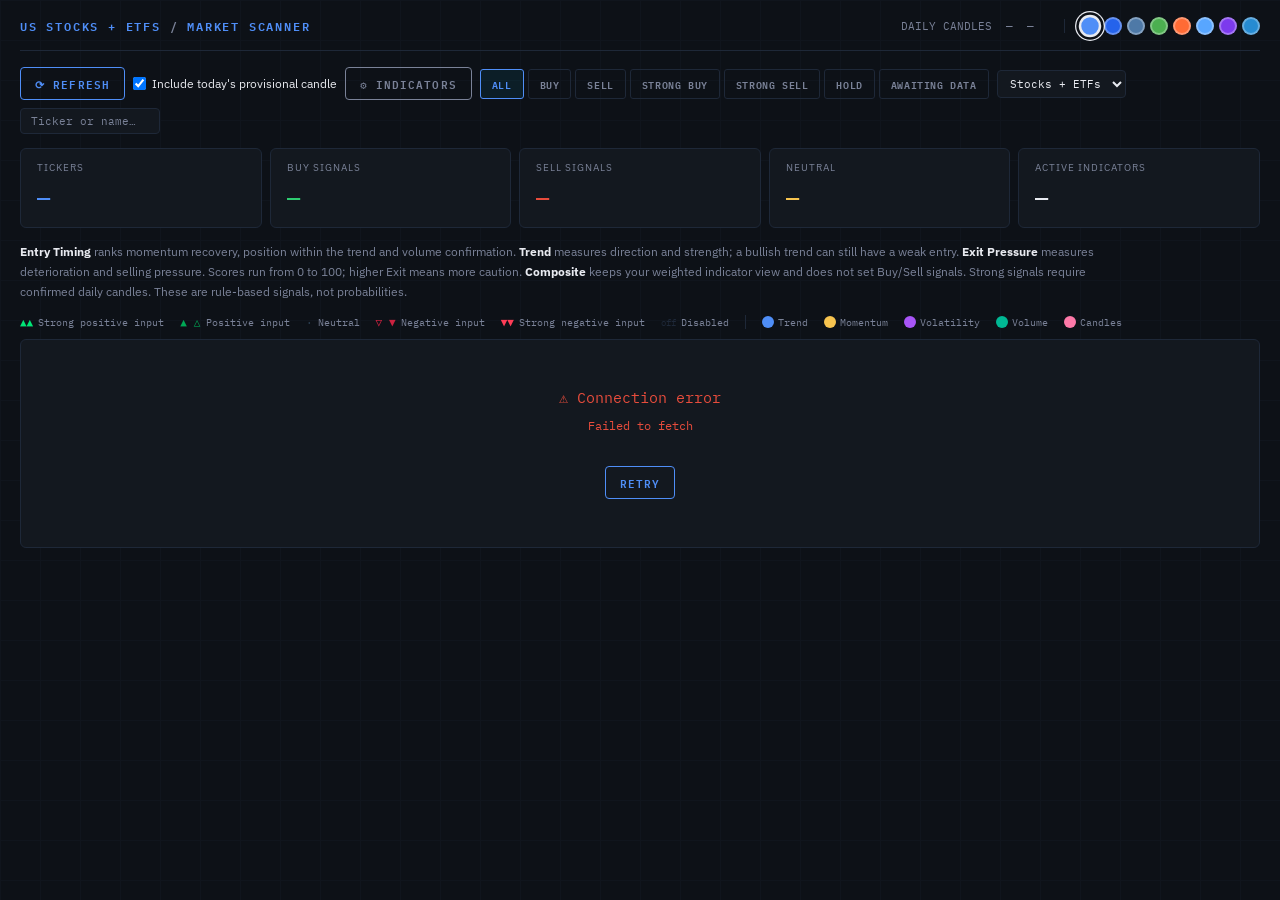
==== commit 61211e54: "Separate entry timing from Composite and correct signal rankings" ====
--- a/index.html
+++ b/index.html
@@ -126,9 +126,9 @@
 
 /* Sticky left columns */
 .sticky{position:sticky;z-index:5;background:var(--surface)}
-.s0{left:0}
-.s1{left:110px}
-.s2{left:180px}
+.s0{left:0;min-width:110px;width:110px}
+.s1{left:110px;min-width:70px;width:70px}
+.s2{left:180px;min-width:100px;width:100px}
 .s5{left:280px}
 .s6{left:360px}
 .s7{left:440px}
@@ -188,10 +188,14 @@
 
 /* Signal badge */
 .sig{display:inline-block;padding:2px 7px;border-radius:3px;font-size:10px;font-weight:600;letter-spacing:.07em;text-transform:uppercase}
-.sig.BUY{background:var(--buy-bg);color:var(--buy);border:1px solid rgba(0,230,118,.25)}
-.sig.SELL{background:var(--sell-bg);color:var(--sell);border:1px solid rgba(255,61,87,.25)}
+.sig.BUY,.sig.STRONG_BUY{background:var(--buy-bg);color:var(--buy);border:1px solid rgba(0,230,118,.25)}
+.sig.SELL,.sig.STRONG_SELL{background:var(--sell-bg);color:var(--sell);border:1px solid rgba(255,61,87,.25)}
 .sig.HOLD{background:var(--hold-bg);color:var(--hold);border:1px solid rgba(255,193,7,.2)}
 .sig.WAIT{color:var(--muted);border:1px solid var(--border)}
+.sig.STRONG_BUY,.sig.STRONG_SELL{font-weight:700;border-width:2px}
+.score-guide{font-size:12px;line-height:1.65;color:var(--muted);margin:0 0 14px;max-width:1100px}
+.score-guide strong{color:var(--text)}
+.reason-cell{min-width:260px;max-width:340px;white-space:normal;font-family:var(--sans);font-size:11px;line-height:1.5;text-align:left;color:var(--muted)}
 
 /* Sparkline */
 .spark-cell{padding:4px 6px}
@@ -250,6 +254,8 @@
     <button class="fbtn on"   onclick="setFilter('ALL',this)">All</button>
     <button class="fbtn buy"  onclick="setFilter('BUY',this)">Buy</button>
     <button class="fbtn sell" onclick="setFilter('SELL',this)">Sell</button>
+    <button class="fbtn buy" onclick="setFilter('STRONG_BUY',this)">Strong buy</button>
+    <button class="fbtn sell" onclick="setFilter('STRONG_SELL',this)">Strong sell</button>
     <button class="fbtn"      onclick="setFilter('HOLD',this)">Hold</button>
     <button class="fbtn"      onclick="setFilter('WAIT',this)">Awaiting data</button>
   </div>
@@ -264,9 +270,9 @@
 <!-- Config Panel -->
 <div class="cfg-panel" id="cfgPanel">
   <div class="cfg-header">
-    <div><div class="cfg-title">Indicator Configuration</div><div class="cfg-subtitle">Hover name for definition · Set weight 1–3 · 0 = off</div></div>
+    <div><div class="cfg-title">Composite Score Configuration</div><div class="cfg-subtitle">Weights and presets affect Composite only · Timing signals use fixed rules · Set weight 1–3 · 0 = off</div></div>
   </div>
-  <div class="presets-wrap"><div class="presets-label">Strategy Presets</div><div class="preset-cards" id="presetCards"></div></div>
+  <div class="presets-wrap"><div class="presets-label">Composite Weight Presets</div><div class="preset-cards" id="presetCards"></div></div>
   <div class="cfg-groups" id="cfgGroups"></div>
 </div>
 
@@ -279,13 +285,14 @@
   <div class="card"><div class="card-lbl">Active indicators</div><div class="card-val i" id="cInd">—</div></div>
 </div>
 
+<p class="score-guide"><strong>Entry Timing</strong> ranks momentum recovery, position within the trend and volume confirmation. <strong>Trend</strong> measures direction and strength; a bullish trend can still have a weak entry. <strong>Exit Pressure</strong> measures deterioration and selling pressure. Scores run from 0 to 100; higher Exit means more caution. <strong>Composite</strong> keeps your weighted indicator view and does not set Buy/Sell signals. Strong signals require confirmed daily candles. These are rule-based signals, not probabilities.</p>
 <!-- Heatmap Legend -->
 <div class="legend">
-  <div class="legend-item"><span style="font-family:var(--mono);color:#00e676;font-size:11px">▲▲</span> Strong Buy</div>
-  <div class="legend-item"><span style="font-family:var(--mono);color:#00a855;font-size:11px">▲ △</span> Buy</div>
+  <div class="legend-item"><span style="font-family:var(--mono);color:#00e676;font-size:11px">▲▲</span> Strong positive input</div>
+  <div class="legend-item"><span style="font-family:var(--mono);color:#00a855;font-size:11px">▲ △</span> Positive input</div>
   <div class="legend-item"><span style="font-family:var(--mono);color:#2a3f52;font-size:11px">·</span> Neutral</div>
-  <div class="legend-item"><span style="font-family:var(--mono);color:#cc2240;font-size:11px">▽ ▼</span> Sell</div>
-  <div class="legend-item"><span style="font-family:var(--mono);color:#ff3d57;font-size:11px">▼▼</span> Strong Sell</div>
+  <div class="legend-item"><span style="font-family:var(--mono);color:#cc2240;font-size:11px">▽ ▼</span> Negative input</div>
+  <div class="legend-item"><span style="font-family:var(--mono);color:#ff3d57;font-size:11px">▼▼</span> Strong negative input</div>
   <div class="legend-item"><span style="font-family:var(--mono);color:var(--border);font-size:9px">off</span> Disabled</div>
   <div class="legend-sep"></div>
   <div class="legend-grp"><div class="legend-dot" style="background:var(--accent);border-radius:50%"></div>Trend</div>
@@ -311,6 +318,7 @@
 <script src="js/config.js"></script>
 <script src="js/market-calendar.js?v=3"></script>
 <script src="js/data.js?v=3.2"></script>
+<script src="js/scoring.js?v=1"></script>
 <script>
 // ── Theme engine ──────────────────────────────────────────────────────────────
 var THEMES={
@@ -368,13 +376,13 @@
   {id:"ema_cross", group:"Trend",      grpCls:"trend",      name:"EMA 12/26",    weight:2, formula:"EMA(12) vs EMA(26)", desc:"Exponential MAs react faster to recent prices. Forms the basis of MACD.", signals:[{lbl:"BUY",cls:"buy",txt:"EMA12 crosses above EMA26"},{lbl:"HOLD",cls:"neu",txt:"EMA12 above EMA26"},{lbl:"SELL",cls:"sell",txt:"EMA12 crosses below EMA26"}]},
   {id:"sma50",     group:"Trend",      grpCls:"trend",      name:"vs SMA 50",    weight:1, formula:"(Close − SMA50) / SMA50", desc:"Whether price is above/below the 50-day MA. Key institutional reference level.", signals:[{lbl:"BUY",cls:"buy",txt:">5% above SMA50"},{lbl:"HOLD",cls:"neu",txt:"Near SMA50"},{lbl:"SELL",cls:"sell",txt:">5% below SMA50"}]},
   {id:"macd",      group:"Trend",      grpCls:"trend",      name:"MACD",         weight:2, formula:"EMA(12)−EMA(26) vs Signal EMA(9)", desc:"MACD histogram crossing zero is the buy/sell trigger. Measures momentum shift.", signals:[{lbl:"BUY",cls:"buy",txt:"Histogram crosses above zero"},{lbl:"HOLD",cls:"neu",txt:"Histogram positive, no fresh cross"},{lbl:"SELL",cls:"sell",txt:"Histogram crosses below zero"}]},
-  {id:"rsi",       group:"Momentum",   grpCls:"momentum",   name:"RSI 14",       weight:3, formula:"100−100/(1+AvgGain/AvgLoss)", desc:"Relative Strength Index on 0–100 scale. Below 30 = oversold. Above 70 = overbought.", signals:[{lbl:"BUY",cls:"buy",txt:"RSI < 30 (oversold)"},{lbl:"HOLD",cls:"neu",txt:"RSI 40–60"},{lbl:"SELL",cls:"sell",txt:"RSI > 70 (overbought)"}]},
-  {id:"stoch_rsi", group:"Momentum",   grpCls:"momentum",   name:"Stoch RSI",    weight:2, formula:"(RSI−MinRSI)/(MaxRSI−MinRSI)×100", desc:"Stochastic applied to RSI values. More sensitive than plain RSI.", signals:[{lbl:"BUY",cls:"buy",txt:"StochRSI < 20"},{lbl:"HOLD",cls:"neu",txt:"StochRSI 30–70"},{lbl:"SELL",cls:"sell",txt:"StochRSI > 80"}]},
+  {"id":"rsi","group":"Momentum","grpCls":"momentum","name":"RSI 14","weight":3,"formula":"100−100/(1+AvgGain/AvgLoss)","desc":"RSI extremes are setups, not trade confirmations. A directional contribution requires recovery or deterioration together with a matching price move.","signals":[{"lbl":"+","cls":"buy","txt":"Recovers from below 30 and price rises"},{"lbl":"0","cls":"neu","txt":"Oversold alone or no confirmed reversal"},{"lbl":"−","cls":"sell","txt":"Falls from above 70 and price falls"}]},
+  {"id":"stoch_rsi","group":"Momentum","grpCls":"momentum","name":"Stoch RSI","weight":2,"formula":"(RSI−MinRSI)/(MaxRSI−MinRSI)×100","desc":"Stochastic applied to RSI. An oversold reading alone contributes zero. A fresh recovery out of the extreme receives full positive weight.","signals":[{"lbl":"+","cls":"buy","txt":"Recovers from below 20 and price rises"},{"lbl":"0","cls":"neu","txt":"Still falling or no confirmed reversal"},{"lbl":"−","cls":"sell","txt":"Falls from above 80 and price falls"}]},
   {id:"roc",       group:"Momentum",   grpCls:"momentum",   name:"ROC 10d",      weight:1, formula:"(Close−Close₁₀)/Close₁₀×100", desc:"Rate of Change: percentage gain/loss over past 10 days.", signals:[{lbl:"BUY",cls:"buy",txt:"ROC > +5%"},{lbl:"HOLD",cls:"neu",txt:"ROC ±2%"},{lbl:"SELL",cls:"sell",txt:"ROC < −5%"}]},
-  {id:"williams",  group:"Momentum",   grpCls:"momentum",   name:"%R",           weight:1, formula:"(HH₁₄−Close)/(HH₁₄−LL₁₄)×−100", desc:"Williams %R: 0 to −100 scale. Below −80 = oversold. Above −20 = overbought.", signals:[{lbl:"BUY",cls:"buy",txt:"%R < −80"},{lbl:"HOLD",cls:"neu",txt:"%R −70 to −30"},{lbl:"SELL",cls:"sell",txt:"%R > −20"}]},
-  {id:"bb",        group:"Volatility", grpCls:"volatility", name:"Bollinger",    weight:2, formula:"(Close−Lower)/(Upper−Lower) | SMA20±2σ", desc:"Bollinger %B: 0=lower band, 1=upper band. Price at extremes signals reversal.", signals:[{lbl:"BUY",cls:"buy",txt:"%B < 0.15"},{lbl:"HOLD",cls:"neu",txt:"%B 0.25–0.75"},{lbl:"SELL",cls:"sell",txt:"%B > 0.85"}]},
-  {id:"atr",       group:"Volatility", grpCls:"volatility", name:"ATR",          weight:1, formula:"ATR(14)/Close×100", desc:"Normalized Average True Range. Low ATR = low volatility. High ATR = risk.", signals:[{lbl:"BUY",cls:"buy",txt:"ATR < 1% (low vol)"},{lbl:"HOLD",cls:"neu",txt:"ATR 1–5%"},{lbl:"SELL",cls:"sell",txt:"ATR > 5% (high risk)"}]},
-  {id:"obv",       group:"Volume",     grpCls:"volume",     name:"OBV",          weight:1, formula:"OBV±Vol by Close direction", desc:"On-Balance Volume trend. Rising OBV = accumulation. Falling = distribution.", signals:[{lbl:"BUY",cls:"buy",txt:"OBV trending up"},{lbl:"HOLD",cls:"neu",txt:"OBV flat"},{lbl:"SELL",cls:"sell",txt:"OBV trending down"}]},
+  {"id":"williams","group":"Momentum","grpCls":"momentum","name":"%R","weight":1,"formula":"(HH₁₄−Close)/(HH₁₄−LL₁₄)×−100","desc":"Williams %R on a 0 to −100 scale. Requires a turn from an extreme and confirmation in price.","signals":[{"lbl":"+","cls":"buy","txt":"Recovers from below −80 and price rises"},{"lbl":"0","cls":"neu","txt":"No confirmed reversal"},{"lbl":"−","cls":"sell","txt":"Falls from above −20 and price falls"}]},
+  {"id":"bb","group":"Volatility","grpCls":"volatility","name":"Bollinger","weight":2,"formula":"(Close−Lower)/(Upper−Lower) | SMA20±2σ","desc":"Bollinger %B: 0=lower band, 1=upper band. An extreme alone is neutral; a reversal must also confirm in price.","signals":[{"lbl":"+","cls":"buy","txt":"Recovers from below 0.15 and price rises"},{"lbl":"0","cls":"neu","txt":"No confirmed reversal"},{"lbl":"−","cls":"sell","txt":"Falls from above 0.85 and price falls"}]},
+  {"id":"atr","group":"Volatility","grpCls":"volatility","name":"ATR","weight":1,"formula":"Wilder ATR(14)/Close×100","desc":"Volatility measures risk, not trade direction. ATR normalizes distance from support for timing scores. Its Composite input is neutral.","signals":[{"lbl":"0","cls":"neu","txt":"Volatility alone has no directional vote"}]},
+  {"id":"obv","group":"Volume","grpCls":"volume","name":"Vol Balance","weight":1,"formula":"Sum(signed volume,20) / Sum(volume,20)","desc":"Rising-price volume minus falling-price volume, normalized by total volume over 20 sessions. Does not depend on an arbitrary OBV starting point.","signals":[{"lbl":"+","cls":"buy","txt":"Net accumulation"},{"lbl":"0","cls":"neu","txt":"Balanced volume"},{"lbl":"−","cls":"sell","txt":"Net distribution"}]},
   {id:"vol_avg",   group:"Volume",     grpCls:"volume",     name:"Vol/Avg",      weight:1, formula:"Volume / SMA(Vol,20)", desc:"Volume vs 20-day average. High volume on up day confirms bullish momentum.", signals:[{lbl:"BUY",cls:"buy",txt:"Vol>1.5× avg, up day"},{lbl:"HOLD",cls:"neu",txt:"Vol near average"},{lbl:"SELL",cls:"sell",txt:"Vol>1.5× avg, down day"}]},
   {id:"candle",    group:"Candles",    grpCls:"candles",    name:"Candle",       weight:2, formula:"|Close−Open|/(High−Low)", desc:"Hammer, Shooting Star, Bullish/Bearish Engulfing patterns using OHLC data.", signals:[{lbl:"BUY",cls:"buy",txt:"Hammer or Bullish Engulfing"},{lbl:"HOLD",cls:"neu",txt:"No pattern"},{lbl:"SELL",cls:"sell",txt:"Shooting Star or Bearish Engulfing"}]},
   {id:"gap",       group:"Candles",    grpCls:"candles",    name:"Gap",          weight:1, formula:"(Open−PrevClose)/PrevClose×100", desc:"Gap between previous close and current open. Large gaps tend to persist.", signals:[{lbl:"BUY",cls:"buy",txt:"Gap up > +2%"},{lbl:"HOLD",cls:"neu",txt:"Gap ±0.5%"},{lbl:"SELL",cls:"sell",txt:"Gap down > −2%"}]}
@@ -384,13 +392,13 @@
 
 var PRESETS = [
   {id:"swing",     name:"Swing Trade",  hold:"3–10 days",    desc:"RSI/BB/Candles. Short-term reversals. SMA crosses excluded (too slow).",           ref:"Connors & Lindqvist",  weights:{sma_cross:0,ema_cross:1,sma50:0,macd:2,rsi:3,stoch_rsi:3,roc:2,williams:2,bb:3,atr:1,obv:1,vol_avg:2,candle:3,gap:2}, hi:["RSI 14","Stoch RSI","Bollinger","Candle"], off:["SMA 5/20","vs SMA 50"]},
-  {id:"trend",     name:"Trend Follow", hold:"Weeks–months", desc:"SMA/EMA/MACD/OBV. RSI low-weighted intentionally — stays overbought in trends.", ref:"Faber (2007), Siegel",  weights:{sma_cross:3,ema_cross:3,sma50:3,macd:3,rsi:1,stoch_rsi:0,roc:1,williams:0,bb:1,atr:1,obv:2,vol_avg:2,candle:0,gap:0}, hi:["SMA 5/20","EMA 12/26","MACD","OBV"],       off:["Stoch RSI","%R","Candle","Gap"]},
-  {id:"breakout",  name:"Breakout",     hold:"1–5 days",     desc:"Volume is primary confirmation. Gap+ROC signals institutional entry.",              ref:"O'Neil CANSLIM",       weights:{sma_cross:1,ema_cross:2,sma50:2,macd:2,rsi:1,stoch_rsi:0,roc:2,williams:0,bb:2,atr:2,obv:3,vol_avg:3,candle:2,gap:3}, hi:["OBV","Vol/Avg","Gap"],                      off:["Stoch RSI","%R"]},
-  {id:"reversion", name:"Mean Reversion",hold:"2–7 days",   desc:"Contrarian. SMA crosses OFF — oversold stock is already below MAs, would fake SELL.", ref:"Lo & MacKinlay (1988)",weights:{sma_cross:0,ema_cross:0,sma50:0,macd:1,rsi:3,stoch_rsi:3,roc:2,williams:3,bb:3,atr:0,obv:1,vol_avg:2,candle:3,gap:2}, hi:["RSI 14","%R","Bollinger","Candle"],         off:["SMA 5/20","EMA 12/26","vs SMA 50","ATR"]},
+  {id:"trend",     name:"Trend Follow", hold:"Weeks–months", desc:"SMA/EMA/MACD/volume balance. RSI low-weighted intentionally — stays overbought in trends.", ref:"Faber (2007), Siegel",  weights:{sma_cross:3,ema_cross:3,sma50:3,macd:3,rsi:1,stoch_rsi:0,roc:1,williams:0,bb:1,atr:1,obv:2,vol_avg:2,candle:0,gap:0}, hi:["SMA 5/20","EMA 12/26","MACD","Vol Balance"],       off:["Stoch RSI","%R","Candle","Gap"]},
+  {id:"breakout",  name:"Breakout",     hold:"1–5 days",     desc:"Volume is primary confirmation. Gap and ROC emphasize price expansion.",              ref:"O'Neil CANSLIM",       weights:{sma_cross:1,ema_cross:2,sma50:2,macd:2,rsi:1,stoch_rsi:0,roc:2,williams:0,bb:2,atr:2,obv:3,vol_avg:3,candle:2,gap:3}, hi:["Vol Balance","Vol/Avg","Gap"],                      off:["Stoch RSI","%R"]},
+  {id:"reversion", name:"Mean Reversion",hold:"2–7 days",   desc:"Contrarian. Moving averages excluded. Reversal inputs require momentum and price recovery.", ref:"Lo & MacKinlay (1988)",weights:{sma_cross:0,ema_cross:0,sma50:0,macd:1,rsi:3,stoch_rsi:3,roc:2,williams:3,bb:3,atr:0,obv:1,vol_avg:2,candle:3,gap:2}, hi:["RSI 14","%R","Bollinger","Candle"],         off:["SMA 5/20","EMA 12/26","vs SMA 50","ATR"]},
   {id:"reactive",  name:"Reactive",     hold:"1–3 days",     desc:"Fastest signals: EMA over SMA, ROC, Gap, Volume. Higher noise tolerance.",         ref:"Kaufman, Appel",       weights:{sma_cross:0,ema_cross:3,sma50:0,macd:2,rsi:1,stoch_rsi:2,roc:3,williams:2,bb:1,atr:1,obv:1,vol_avg:3,candle:2,gap:3}, hi:["EMA 12/26","ROC 10d","Vol/Avg","Gap"],     off:["SMA 5/20","vs SMA 50"]}
 ];
 
-var results=[], filter="ALL", sortCol="score", sortAsc=false, activePreset=null, companyUniverse=null;
+var results=[], filter="ALL", sortCol="entryScore", sortAsc=false, activePreset=null, companyUniverse=null;
 var loadingData=false, currentMarketResult=null;
 
 // ── Tooltip ───────────────────────────────────────────────────────────────────
@@ -454,62 +462,31 @@
   return '<svg class="spark" width="'+W+'" height="'+H+'" viewBox="0 0 '+W+' '+H+'"><polyline points="'+pts+'" fill="none" stroke="'+clr+'" stroke-width="1.5" stroke-linejoin="round"/></svg>';
 }
 
-// ── Math (optimized with typed arrays where possible) ─────────────────────────
-function sma(a,n){if(a.length<n)return null;var s=0;for(var i=a.length-n;i<a.length;i++)s+=a[i];return s/n;}
-function ema(a,n){if(a.length<n)return null;var k=2/(n+1),s=0;for(var i=0;i<n;i++)s+=a[i];var e=s/n;for(var i=n;i<a.length;i++)e=a[i]*k+e*(1-k);return e;}
-function emaArr(a,n){if(a.length<n)return[];var k=2/(n+1),out=new Array(a.length).fill(null),s=0;for(var i=0;i<n;i++)s+=a[i];out[n-1]=s/n;for(var i=n;i<a.length;i++)out[i]=a[i]*k+out[i-1]*(1-k);return out;}
-function rsiCalc(a,n){
-  if(a.length<n+1)return 50;
-  var g=0,l=0,d;
-  for(var i=1;i<=n;i++){d=a[i]-a[i-1];if(d>0)g+=d;else l-=d;}
-  var mg=g/n,ml=l/n;
-  for(var i=n+1;i<a.length;i++){d=a[i]-a[i-1];if(d>0){mg=(mg*(n-1)+d)/n;ml=ml*(n-1)/n;}else{mg=mg*(n-1)/n;ml=(ml*(n-1)-d)/n;}}
-  return ml===0?100:100-(100/(1+mg/ml));
-}
-function macdFull(c){
-  var e12=emaArr(c,12),e26=emaArr(c,26);
-  if(!e12.length)return{hist:0,prevHist:0};
-  var vm=[];for(var i=0;i<c.length;i++){if(e12[i]!=null&&e26[i]!=null)vm.push(e12[i]-e26[i]);}
-  if(vm.length<9)return{hist:vm[vm.length-1]||0,prevHist:0};
-  var k9=2/10,s=0;for(var i=0;i<9;i++)s+=vm[i];var sig=s/9,ps=sig;
-  for(var i=9;i<vm.length;i++){ps=sig;sig=vm[i]*k9+sig*(1-k9);}
-  var cur=vm[vm.length-1],prev=vm.length>1?vm[vm.length-2]:cur;
-  return{hist:cur-sig,prevHist:prev-ps};
-}
-function bbPct(a){if(a.length<20)return 0.5;var sub=a.slice(-20),m=0;for(var i=0;i<20;i++)m+=sub[i];m/=20;var v=0;for(var i=0;i<20;i++)v+=(sub[i]-m)*(sub[i]-m);var std=Math.sqrt(v/20);if(std===0)return 0.5;return(a[a.length-1]-(m-2*std))/(4*std);}
-function atrN(d){if(d.length<15)return 0;var s=0;for(var i=d.length-14;i<d.length;i++){var tr=Math.max(d[i].high-d[i].low,Math.abs(d[i].high-d[i-1].close),Math.abs(d[i].low-d[i-1].close));s+=tr;}return(s/14)/d[d.length-1].close*100;}
-function obvT(d){if(d.length<2)return 0;var o=0,arr=[];for(var i=1;i<d.length;i++){if(d[i].close>d[i-1].close)o+=d[i].vol;else if(d[i].close<d[i-1].close)o-=d[i].vol;arr.push(o);}if(arr.length<20)return 0;var n=20,mid=10,f=0,s2=0;for(var i=arr.length-n;i<arr.length-mid;i++)f+=arr[i];f/=mid;for(var i=arr.length-mid;i<arr.length;i++)s2+=arr[i];s2/=mid;return f===0?0:(s2-f)/Math.abs(f);}
-function stochRSI(a){if(a.length<29)return 50;var rv=[];for(var i=14;i<a.length;i++)rv.push(rsiCalc(a.slice(0,i+1),14));if(rv.length<14)return 50;var sub=rv.slice(-14),mn=sub[0],mx=sub[0];for(var i=1;i<14;i++){if(sub[i]<mn)mn=sub[i];if(sub[i]>mx)mx=sub[i];}return mx===mn?50:((rv[rv.length-1]-mn)/(mx-mn))*100;}
-function willR(d){if(d.length<14)return-50;var r=d.slice(-14),hh=r[0].high,ll=r[0].low;for(var i=1;i<14;i++){if(r[i].high>hh)hh=r[i].high;if(r[i].low<ll)ll=r[i].low;}var c=d[d.length-1].close;return hh===ll?-50:((hh-c)/(hh-ll))*-100;}
-function roc10(a){if(a.length<11)return 0;return(a[a.length-1]-a[a.length-11])/a[a.length-11]*100;}
-function volAvg(d){if(d.length<21)return 0;var avg=0;for(var i=d.length-21;i<d.length-1;i++)avg+=d[i].vol;avg/=20;if(!avg)return 0;var rat=d[d.length-1].vol/avg,up=d[d.length-1].close>d[d.length-2].close;return rat>1.5?(up?1:-1):rat>1.2?(up?.5:-.5):0;}
-function candlePat(d){if(d.length<2)return 0;var c=d[d.length-1],p=d[d.length-2],body=Math.abs(c.close-c.open),rng=c.high-c.low;if(rng===0)return 0;var br=body/rng;if(br<0.1)return 0;var bull=c.close>c.open,ls=Math.min(c.close,c.open)-c.low,us=c.high-Math.max(c.close,c.open);if(ls>2*body&&us<0.3*body&&p.close<p.open)return 0.8;if(us>2*body&&ls<0.3*body&&p.close>p.open)return-0.8;if(bull&&p.close<p.open&&c.open<p.close&&c.close>p.open)return 1;if(!bull&&p.close>p.open&&c.open>p.close&&c.close<p.open)return-1;return bull&&br>0.6?.4:!bull&&br>0.6?-.4:0;}
-function gapSig(d){if(d.length<2)return 0;var g=(d[d.length-1].open-d[d.length-2].close)/d[d.length-2].close*100;return g>2?.8:g>.5?.3:g<-2?-.8:g<-.5?-.3:0;}
-
-function computeSignals(d){
-  var c=new Array(d.length),s={};
-  for(var i=0;i<d.length;i++)c[i]=d[i].close;
-  var sm5=sma(c,5),sm20=sma(c,20),pm5=sma(c.slice(0,-1),5),pm20=sma(c.slice(0,-1),20);
-  s.sma_cross=sm5!==null&&sm20!==null?(pm5<=pm20&&sm5>sm20?1:pm5>=pm20&&sm5<sm20?-1:sm5>sm20?.3:-.3):0;
-  var e12=ema(c,12),e26=ema(c,26),pe12=ema(c.slice(0,-1),12),pe26=ema(c.slice(0,-1),26);
-  s.ema_cross=e12!==null&&e26!==null&&pe12!==null&&pe26!==null?(pe12<=pe26&&e12>e26?1:pe12>=pe26&&e12<e26?-1:e12>e26?.3:-.3):0;
-  var s50=sma(c,50);s.sma50=s50!==null?(function(){var dv=(c[c.length-1]-s50)/s50;return dv>.05?.8:dv>0?.3:dv<-.05?-.8:-.3;})():0;
-  var m=macdFull(c);s.macd=m.prevHist<=0&&m.hist>0?1:m.prevHist>=0&&m.hist<0?-1:m.hist>0?.3:-.3;
-  var r=rsiCalc(c,14);s.rsi=r<30?1:r<40?.5:r>70?-1:r>60?-.5:0;
-  var sr=stochRSI(c);s.stoch_rsi=sr<20?1:sr<30?.5:sr>80?-1:sr>70?-.5:0;
-  var rc=roc10(c);s.roc=rc>10?1:rc>5?.5:rc>2?.2:rc<-10?-1:rc<-5?-.5:rc<-2?-.2:0;
-  var wr=willR(d);s.williams=wr<-80?1:wr<-70?.5:wr>-20?-1:wr>-30?-.5:0;
-  s.bb=(function(){var b=bbPct(c);return b<.15?1:b<.25?.5:b>.85?-1:b>.75?-.5:0;})();
-  var at=atrN(d);s.atr=at<1?.2:at>5?-.2:0;
-  var ov=obvT(d);s.obv=ov>.1?.7:ov>.02?.3:ov<-.1?-.7:ov<-.02?-.3:0;
-  s.vol_avg=volAvg(d);s.candle=candlePat(d);s.gap=gapSig(d);
-  return s;
-}
-
-function computeScore(sig){
-  var ws=0,mw=0;
-  INDICATORS.forEach(function(i){if(i.weight===0)return;ws+=(sig[i.id]||0)*i.weight;mw+=i.weight;});
-  return mw===0?50:Math.round(((ws/mw)+1)/2*100);
+// One scoring engine serves both pages and the chart indicators.
+function computeSignals(data){return MarketScoring.computeSignals(data);}
+function computeScore(signals){return MarketScoring.computeScore(signals,INDICATORS);}
+function isBuy(signal){return signal==="BUY"||signal==="STRONG_BUY";}
+function isSell(signal){return signal==="SELL"||signal==="STRONG_SELL";}
+function signalText(signal){return signal.replace(/_/g," ");}
+function matchesSignal(signal,selected){return selected==="ALL"||(selected==="BUY"?isBuy(signal):selected==="SELL"?isSell(signal):signal===selected);}
+function scoreColor(value,key){
+  if(value==null)return "var(--muted)";
+  if(key==="trendScore")return value>=55?"var(--buy)":value<=45?"var(--sell)":"var(--hold)";
+  if(key==="exitScore")return value>=60?"var(--sell)":"var(--muted)";
+  if(key==="entryScore")return value>=60?"var(--buy)":"var(--hold)";
+  return value>=60?"var(--buy)":value<=40?"var(--sell)":"var(--hold)";
+}
+function restoreCompositeWeights(){
+  try{
+    var saved=JSON.parse(localStorage.getItem("marketScanner.compositeWeights.v1")||"null");
+    if(!saved||!saved.weights)return;
+    INDICATORS.forEach(function(ind){var w=saved.weights[ind.id];if(Number.isInteger(w)&&w>=0&&w<=3)ind.weight=w;});
+    activePreset=PRESETS.some(function(p){return p.id===saved.preset&&INDICATORS.every(function(ind){return ind.weight===p.weights[ind.id];});})?saved.preset:null;
+  }catch(e){}
+}
+function saveCompositeWeights(){
+  var weights={};INDICATORS.forEach(function(ind){weights[ind.id]=ind.weight;});
+  try{localStorage.setItem("marketScanner.compositeWeights.v1",JSON.stringify({weights:weights,preset:activePreset}));}catch(e){}
 }
 
 // ── Data loading ──────────────────────────────────────────────────────────────
@@ -535,7 +512,7 @@
     setProgress(60);
     var grouped=groupByTicker(result.data);
     setProgress(75);
-    results=computeAll(grouped);
+    results=computeAll(grouped,result);
     results.forEach(function(row){
       row.provisional=Boolean(result.provisionalTickers&&result.provisionalTickers.includes(row.ticker));
       var quote=result.quoteByTicker?result.quoteByTicker.get(row.ticker):null;
@@ -593,26 +570,29 @@
   return dt.toISOString().slice(0, 10);
 }
 
-function computeAll(grouped){
+function computeAll(grouped,marketResult){
+  var pending=new Set(marketResult&&marketResult.provisionalTickers||[]);
+  var lagging=new Set(marketResult&&marketResult.quality&&marketResult.quality.laggingTickers||[]);
   return Array.from(companyUniverse.byTicker.keys()).map(function(tk){
     var d=grouped[tk]||[],c=d.map(function(x){return x.close;});
     var company=companyUniverse.byTicker.get(tk);
-    if(d.length<MARKET_SETTINGS.minSignalDays)return {ticker:tk,companyName:company.name,instrument:company,days:d.length,closes:c,close:c.length?c[c.length-1]:null,score:null,signal:"WAIT",signals:{},bb:null,rsi:null,chg1d:null,chg30d:null,chg1y:null,lastDate:d.length?d[d.length-1].date:null};
-    var sig=computeSignals(d),sc=computeScore(sig);
-    var last=c[c.length-1];
-    var lastDate=d[d.length-1].date;
-
-    var p1d  = closePriceAtDate(d, dateStrOffset(lastDate, 1));
-    var p30d = closePriceAtDate(d, dateStrOffset(lastDate, 30));
-    var p365d= closePriceAtDate(d, dateStrOffset(lastDate, 365));
-
-    // Only compute if we found a prior price AND it's meaningfully earlier
-    var chg1d  = (p1d  !== null)                   ? (last - p1d)   / p1d   * 100 : null;
-    var chg30d = (p30d !== null)                   ? (last - p30d)  / p30d  * 100 : null;
-    var chg1y  = (p365d!== null)                   ? (last - p365d) / p365d * 100 : null;
-
-    return{ticker:tk,companyName:company.name,instrument:company,days:d.length,closes:c,close:last,score:sc,signal:sc>=70?"BUY":sc<=30?"SELL":"HOLD",signals:sig,bb:bbPct(c),rsi:rsiCalc(c,14),chg1d:chg1d,chg30d:chg30d,chg1y:chg1y,lastDate:lastDate};
-  }).sort(function(a,b){return b.score-a.score;});
+    var quote=marketResult&&marketResult.quoteByTicker?marketResult.quoteByTicker.get(tk):null;
+    var provisional=pending.has(tk);
+    var freshProvisional=provisional&&quote&&!quote.outdated;
+    var stale=Boolean(provisional&&quote&&quote.outdated)||(lagging.has(tk)&&!freshProvisional);
+    var analysis=MarketScoring.analyze(d,{minSignalDays:MARKET_SETTINGS.minSignalDays,provisional:provisional,stale:stale});
+    var canScore=analysis.trendScore!==null;
+    var sig=canScore?computeSignals(d):{};
+    var last=c.length?c[c.length-1]:null,lastDate=d.length?d[d.length-1].date:null;
+    function change(days){
+      if(!lastDate)return null;
+      var previous=closePriceAtDate(d,dateStrOffset(lastDate,days));
+      return previous!==null&&previous>0?(last-previous)/previous*100:null;
+    }
+    return Object.assign({ticker:tk,companyName:company.name,instrument:company,days:d.length,closes:c,close:last,
+      score:canScore?computeScore(sig):null,signals:sig,
+      chg1d:change(1),chg30d:change(30),chg1y:change(365),lastDate:lastDate},analysis);
+  });
 }
 
 // ── Build table header (once) ─────────────────────────────────────────────────
@@ -621,10 +601,14 @@
   html+='<th class="th-fixed sticky s0" onclick="sortBy(\'ticker\',this)">Ticker</th>';
   html+='<th class="th-fixed sticky s1">Spark</th>';
   html+='<th class="th-fixed right sticky s2" onclick="sortBy(\'close\',this)">Price</th>';
-  html+='<th class="th-fixed right sticky s5" onclick="sortBy(\'chg1d\',this)">1D %</th>';
-  html+='<th class="th-fixed right sticky s6" onclick="sortBy(\'chg30d\',this)">30D %</th>';
-  html+='<th class="th-fixed right sticky s7" onclick="sortBy(\'chg1y\',this)">1Y %</th>';
-  html+='<th class="th-fixed right sticky s3" onclick="sortBy(\'score\',this)">Score</th>';
+  html+='<th class="th-fixed right " onclick="sortBy(\'chg1d\',this)">1D %</th>';
+  html+='<th class="th-fixed right " onclick="sortBy(\'chg30d\',this)">30D %</th>';
+  html+='<th class="th-fixed right " onclick="sortBy(\'chg1y\',this)">1Y %</th>';
+  html+='<th class="th-fixed right" title="Momentum recovery, trend position and volume; higher is a better entry setup" onclick="sortBy(\'entryScore\',this)">Entry Timing</th>';
+  html+='<th class="th-fixed right" title="Direction and strength; a high trend score is not an entry signal" onclick="sortBy(\'trendScore\',this)">Trend</th>';
+  html+='<th class="th-fixed right" title="Higher means stronger deterioration or selling pressure" onclick="sortBy(\'exitScore\',this)">Exit Pressure</th>';
+  html+='<th class="th-fixed right" title="Your configurable weighted indicator view" onclick="sortBy(\'score\',this)">Composite</th>';
+  html+='<th class="th-fixed" onclick="sortBy(\'signal\',this)">Signal</th>';
 
   INDICATORS.forEach(function(ind){
     html+='<th style="padding:0;vertical-align:bottom">';
@@ -633,7 +617,7 @@
     html+='<div class="th-vert grp-'+ind.grpCls+'" onmouseenter="showTooltip(this,\''+ind.id+'\')" onmouseleave="hideTooltip()" onclick="sortBy(\''+ind.id+'\',this)">'+ind.name+'</div>';
     html+='</div></th>';
   });
-  html+='<th class="th-fixed right sticky s4" onclick="sortBy(\'signal\',this)">Signal</th>';
+  html+='<th class="th-fixed">Why this signal</th>';
   html+='</tr>';
   document.getElementById("thead").innerHTML=html;
 }
@@ -643,22 +627,24 @@
   var q=document.getElementById("search").value.toUpperCase().trim();
   var type=document.getElementById("instrumentType").value;
   var rows=results
-    .filter(function(r){return filter==="ALL"||r.signal===filter;})
+    .filter(function(r){return matchesSignal(r.signal,filter);})
     .filter(function(r){return type==="ALL"||r.instrument.type===type;})
     .filter(function(r){return !q||r.ticker.includes(q)||r.companyName.toUpperCase().includes(q);});
 
   rows.sort(function(a,b){
     var id=sortCol;
-    if(id==="ticker") return sortAsc?a.ticker.localeCompare(b.ticker):b.ticker.localeCompare(a.ticker);
-    if(id==="signal")  return sortAsc?a.signal.localeCompare(b.signal):b.signal.localeCompare(a.signal);
-    if(id==="chg1d"||id==="chg30d"||id==="chg1y"){
-      var va=a[id]!=null?a[id]:-Infinity, vb=b[id]!=null?b[id]:-Infinity;
-      return sortAsc?va-vb:vb-va;
+    if(id==="ticker")return sortAsc?a.ticker.localeCompare(b.ticker):b.ticker.localeCompare(a.ticker);
+    var rank={STRONG_BUY:4,BUY:3,HOLD:2,SELL:1,STRONG_SELL:0};
+    var ind=INDICATORS.some(function(i){return i.id===id;});
+    var va=id==="signal"?rank[a.signal]:ind?(a.signal==="WAIT"?null:a.signals[id]):a[id];
+    var vb=id==="signal"?rank[b.signal]:ind?(b.signal==="WAIT"?null:b.signals[id]):b[id];
+    if(["entryScore","trendScore","exitScore","score"].includes(id)){
+      if(a.signal==="WAIT")va=null;
+      if(b.signal==="WAIT")vb=null;
     }
-    var ind=INDICATORS.find(function(i){return i.id===id;});
-    var va=ind?(a.signals[id]||0):(a[id]||0);
-    var vb=ind?(b.signals[id]||0):(b[id]||0);
-    return sortAsc?va-vb:vb-va;
+    var missingA=va==null||!Number.isFinite(va),missingB=vb==null||!Number.isFinite(vb);
+    if(missingA||missingB)return missingA===missingB?a.ticker.localeCompare(b.ticker):missingA?1:-1;
+    return (sortAsc?va-vb:vb-va)||a.ticker.localeCompare(b.ticker);
   });
 
 if(!rows.length){
@@ -671,8 +657,7 @@
   // Build HTML string for maximum speed
   var html="";
   rows.forEach(function(r){
-    var bc=r.signal==="BUY"?"var(--buy)":r.signal==="SELL"?"var(--sell)":"var(--hold)";
-    var rowCls=r.signal==="BUY"?"row-buy":r.signal==="SELL"?"row-sell":"";
+    var rowCls=isBuy(r.signal)?"row-buy":isSell(r.signal)?"row-sell":"";
     html+='<tr class="'+rowCls+'">';
 
     // Fixed: Ticker
@@ -691,27 +676,31 @@
     // Fixed: 1D %
     (function(){
       var v=r.chg1d,cls=v===null?"chg-neu":v>0?"chg-pos":v<0?"chg-neg":"chg-neu",txt=v===null?"—":(v>0?"+":"")+v.toFixed(2)+"%";
-      html+='<td class="td-fixed sticky s5"><span class="'+cls+'">'+txt+'</span></td>';
+      html+='<td class="td-fixed "><span class="'+cls+'">'+txt+'</span></td>';
     })();
     // Fixed: 30D %
     (function(){
       var v=r.chg30d,cls=v===null?"chg-neu":v>0?"chg-pos":v<0?"chg-neg":"chg-neu",txt=v===null?"—":(v>0?"+":"")+v.toFixed(2)+"%";
-      html+='<td class="td-fixed sticky s6"><span class="'+cls+'">'+txt+'</span></td>';
+      html+='<td class="td-fixed "><span class="'+cls+'">'+txt+'</span></td>';
     })();
     // Fixed: 1Y %
     (function(){
       var v=r.chg1y,cls=v===null?"chg-neu":v>0?"chg-pos":v<0?"chg-neg":"chg-neu",txt=v===null?"—":(v>0?"+":"")+v.toFixed(2)+"%";
-      html+='<td class="td-fixed sticky s7"><span class="'+cls+'">'+txt+'</span></td>';
+      html+='<td class="td-fixed "><span class="'+cls+'">'+txt+'</span></td>';
     })();
 
-    // Fixed: Score
-    html+='<td class="td-fixed sticky s3"><div class="score-wrap"><span style="font-size:12px">'+(r.score===null?"—":r.score)+'</span><div class="score-bar"><div class="score-fill" style="width:'+(r.score||0)+'%;background:'+bc+'"></div></div></div></td>';
+    ["entryScore","trendScore","exitScore","score"].forEach(function(key){
+      var value=r[key],color=scoreColor(value,key);
+      var detail=key==="trendScore"?r.trendLabel:key==="score"?"Configurable Composite":(r.reasons||[]).join(" · ");
+      html+='<td class="td-fixed" title="'+escapeHtml(detail||"")+'"><div class="score-wrap"><span style="color:'+color+'">'+(value==null?"—":value)+'</span><div class="score-bar"><div class="score-fill" style="width:'+(value||0)+'%;background:'+color+'"></div></div></div>'+(key==="trendScore"&&value!=null?'<div style="font-size:9px;color:var(--muted);margin-top:3px">'+escapeHtml(r.trendLabel)+'</div>':'')+'</td>';
+    });
+    html+='<td class="td-fixed"><span class="sig '+r.signal+'" title="'+escapeHtml((r.reasons||[]).join(" · "))+'">'+signalText(r.signal)+'</span></td>';
 
     // Heatmap cells
     INDICATORS.forEach(function(ind){
       var v=r.signals[ind.id]||0;
       if(r.signal==="WAIT"){
-        html+='<td><div class="hm-cell" title="Awaiting at least '+MARKET_SETTINGS.minSignalDays+' valid sessions" style="color:var(--muted)">—</div></td>';
+        html+='<td><div class="hm-cell" title="'+escapeHtml((r.reasons||[]).join(" · "))+'" style="color:var(--muted)">—</div></td>';
       } else if(ind.weight===0){
         // Disabled: hatched background, clearly OFF
         html+='<td style="padding:0"><div class="hm-cell hm-off" style="background:repeating-linear-gradient(45deg,rgba(255,255,255,.015) 0px,rgba(255,255,255,.015) 1px,transparent 1px,transparent 6px)" title="'+ind.name+' — disabled (weight 0)"><span style="color:var(--border);font-size:9px">off</span></div></td>';
@@ -722,7 +711,7 @@
     });
 
     // Fixed: Signal
-    html+='<td class="td-fixed sticky s4"><span class="sig '+r.signal+'">'+r.signal+'</span></td>';
+    html+='<td class="td-fixed reason-cell">'+escapeHtml((r.reasons||[]).join(" · "))+'</td>';
     html+='</tr>';
   });
   document.getElementById("tbody").innerHTML=html;
@@ -731,8 +720,8 @@
 // ── Summary & ind values ──────────────────────────────────────────────────────
 function updateSummary(){
   document.getElementById("cTotal").textContent=results.length;
-  document.getElementById("cBuy").textContent=results.filter(function(r){return r.signal==="BUY";}).length;
-  document.getElementById("cSell").textContent=results.filter(function(r){return r.signal==="SELL";}).length;
+  document.getElementById("cBuy").textContent=results.filter(function(r){return isBuy(r.signal);}).length;
+  document.getElementById("cSell").textContent=results.filter(function(r){return isSell(r.signal);}).length;
   document.getElementById("cHold").textContent=results.filter(function(r){return r.signal==="HOLD";}).length;
   document.getElementById("cInd").textContent=INDICATORS.filter(function(i){return i.weight>0;}).length+" / "+INDICATORS.length;
 }
@@ -816,8 +805,9 @@
 function refreshW(id,w){var wrap=document.getElementById("w_"+id);if(!wrap)return;wrap.querySelectorAll(".wbtn").forEach(function(b,i){b.classList.toggle("sel",i+1===w);});}
 function toggleCfg(){var p=document.getElementById("cfgPanel"),b=document.getElementById("cfgToggle");p.classList.toggle("open");b.classList.toggle("open");b.textContent=p.classList.contains("open")?"✕ Close":"⚙ Indicators";}
 function recalc(){
+  saveCompositeWeights();
   if(!results.length)return;
-  results.forEach(function(r){if(r.days<MARKET_SETTINGS.minSignalDays)return;r.score=computeScore(r.signals);r.signal=r.score>=70?"BUY":r.score<=30?"SELL":"HOLD";});
+  results.forEach(function(r){if(r.score!==null)r.score=computeScore(r.signals);});
   renderTable();updateSummary();updateIndValues();
 }
 function setFilter(f,btn){filter=f;document.querySelectorAll(".fbtn").forEach(function(b){b.classList.remove("on");});btn.classList.add("on");renderTable();}
@@ -830,8 +820,10 @@
 function show(h){var m=document.getElementById("stateMsg");m.style.display="block";m.innerHTML=h;}
 function hide(){document.getElementById("stateMsg").style.display="none";}
 
+restoreCompositeWeights();
 buildPresetCards();
 buildCfgPanel();
+if(activePreset)applyPreset(activePreset);
 buildThemeSwitcher();
 loadData();
 </script>
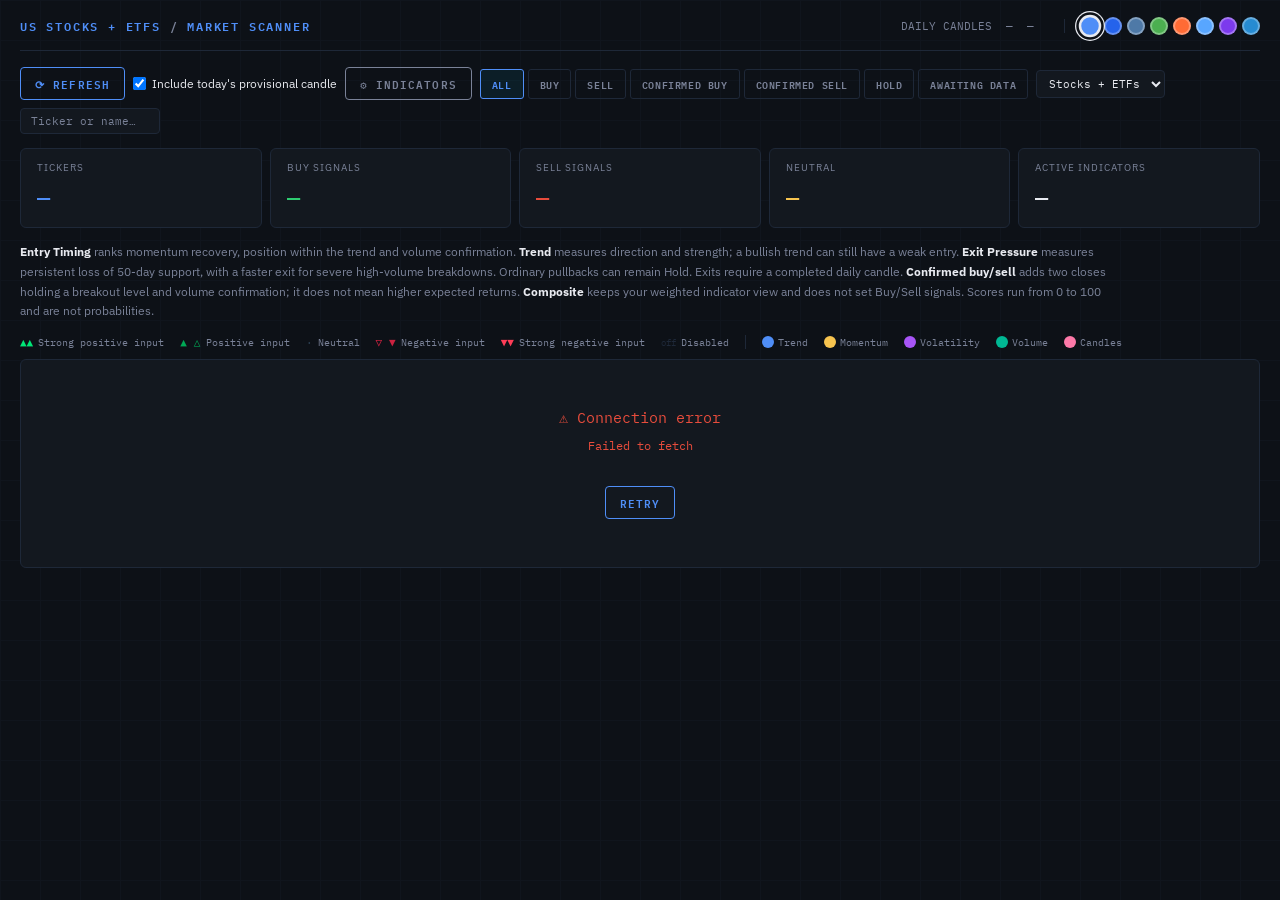
==== commit 15c0782a: "Hold trends through confirmed structural exits; publish frozen historical validation and costs" ====
--- a/index.html
+++ b/index.html
@@ -254,8 +254,8 @@
     <button class="fbtn on"   onclick="setFilter('ALL',this)">All</button>
     <button class="fbtn buy"  onclick="setFilter('BUY',this)">Buy</button>
     <button class="fbtn sell" onclick="setFilter('SELL',this)">Sell</button>
-    <button class="fbtn buy" onclick="setFilter('STRONG_BUY',this)">Strong buy</button>
-    <button class="fbtn sell" onclick="setFilter('STRONG_SELL',this)">Strong sell</button>
+    <button class="fbtn buy" onclick="setFilter('STRONG_BUY',this)">Confirmed buy</button>
+    <button class="fbtn sell" onclick="setFilter('STRONG_SELL',this)">Confirmed sell</button>
     <button class="fbtn"      onclick="setFilter('HOLD',this)">Hold</button>
     <button class="fbtn"      onclick="setFilter('WAIT',this)">Awaiting data</button>
   </div>
@@ -285,7 +285,7 @@
   <div class="card"><div class="card-lbl">Active indicators</div><div class="card-val i" id="cInd">—</div></div>
 </div>
 
-<p class="score-guide"><strong>Entry Timing</strong> ranks momentum recovery, position within the trend and volume confirmation. <strong>Trend</strong> measures direction and strength; a bullish trend can still have a weak entry. <strong>Exit Pressure</strong> measures deterioration and selling pressure. Scores run from 0 to 100; higher Exit means more caution. <strong>Composite</strong> keeps your weighted indicator view and does not set Buy/Sell signals. Strong signals require confirmed daily candles. These are rule-based signals, not probabilities.</p>
+<p class="score-guide"><strong>Entry Timing</strong> ranks momentum recovery, position within the trend and volume confirmation. <strong>Trend</strong> measures direction and strength; a bullish trend can still have a weak entry. <strong>Exit Pressure</strong> measures persistent loss of 50-day support, with a faster exit for severe high-volume breakdowns. Ordinary pullbacks can remain Hold. Exits require a completed daily candle. <strong>Confirmed buy/sell</strong> adds two closes holding a breakout level and volume confirmation; it does not mean higher expected returns. <strong>Composite</strong> keeps your weighted indicator view and does not set Buy/Sell signals. Scores run from 0 to 100 and are not probabilities.</p>
 <!-- Heatmap Legend -->
 <div class="legend">
   <div class="legend-item"><span style="font-family:var(--mono);color:#00e676;font-size:11px">▲▲</span> Strong positive input</div>
@@ -318,7 +318,7 @@
 <script src="js/config.js"></script>
 <script src="js/market-calendar.js?v=3"></script>
 <script src="js/data.js?v=3.2"></script>
-<script src="js/scoring.js?v=1"></script>
+<script src="js/scoring.js?v=3"></script>
 <script>
 // ── Theme engine ──────────────────────────────────────────────────────────────
 var THEMES={
@@ -467,7 +467,7 @@
 function computeScore(signals){return MarketScoring.computeScore(signals,INDICATORS);}
 function isBuy(signal){return signal==="BUY"||signal==="STRONG_BUY";}
 function isSell(signal){return signal==="SELL"||signal==="STRONG_SELL";}
-function signalText(signal){return signal.replace(/_/g," ");}
+function signalText(signal){return signal==="STRONG_BUY"?"CONFIRMED BUY":signal==="STRONG_SELL"?"CONFIRMED SELL":signal.replace(/_/g," ");}
 function matchesSignal(signal,selected){return selected==="ALL"||(selected==="BUY"?isBuy(signal):selected==="SELL"?isSell(signal):signal===selected);}
 function scoreColor(value,key){
   if(value==null)return "var(--muted)";
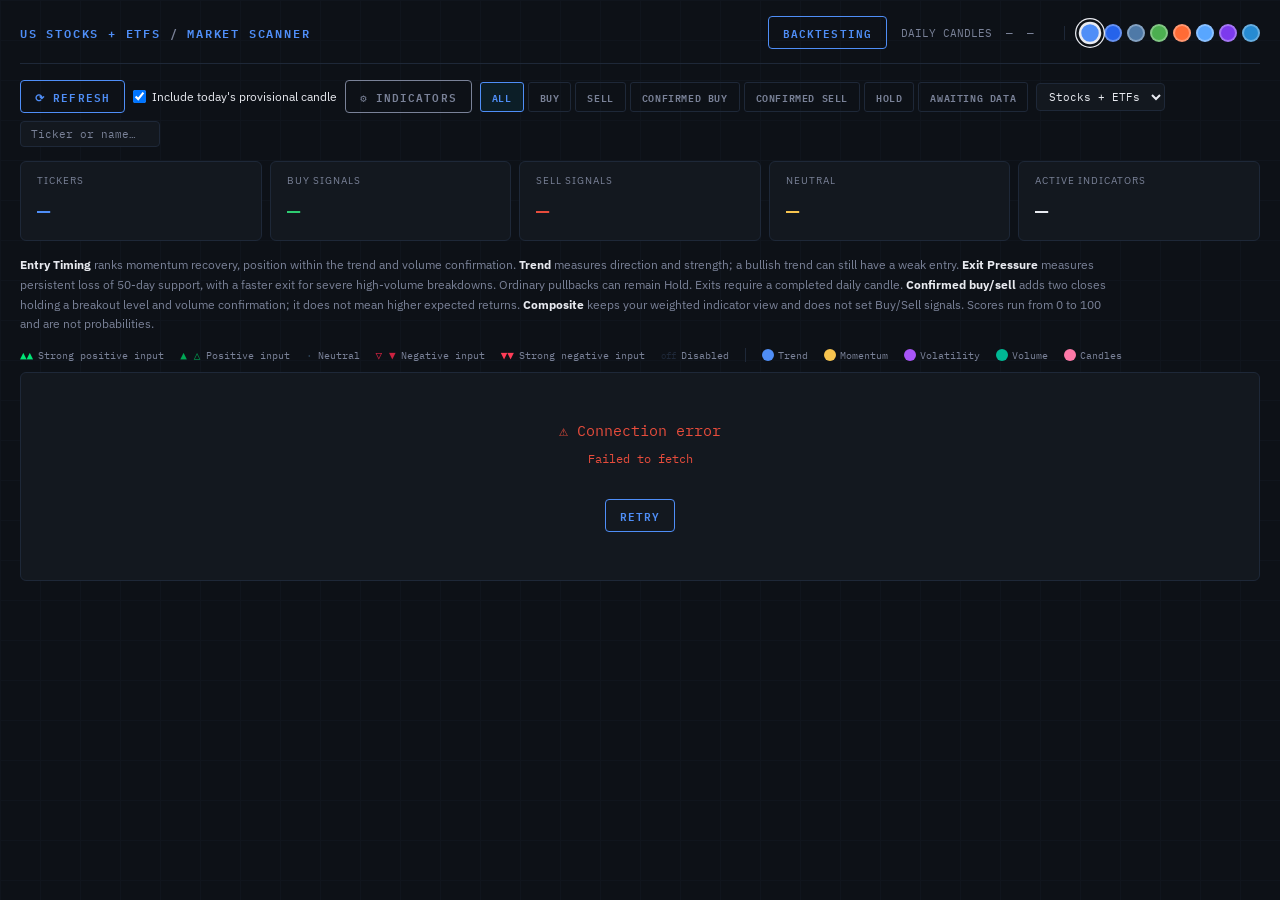
==== commit 1a1a2d2b: "Add interactive weighted portfolio backtesting lab Add causal fixed/custom strategies, per-side cost" ====
--- a/index.html
+++ b/index.html
@@ -234,6 +234,7 @@
 <header>
   <div class="logo">US Stocks + ETFs <span>/</span> Market Scanner</div>
   <div class="hdr-right">
+    <a class="btn" href="backtest.html" style="text-decoration:none">Backtesting</a>
     <span>DAILY CANDLES</span>
     <span id="tsUpdate">—</span>
     <span id="tsCount">—</span>
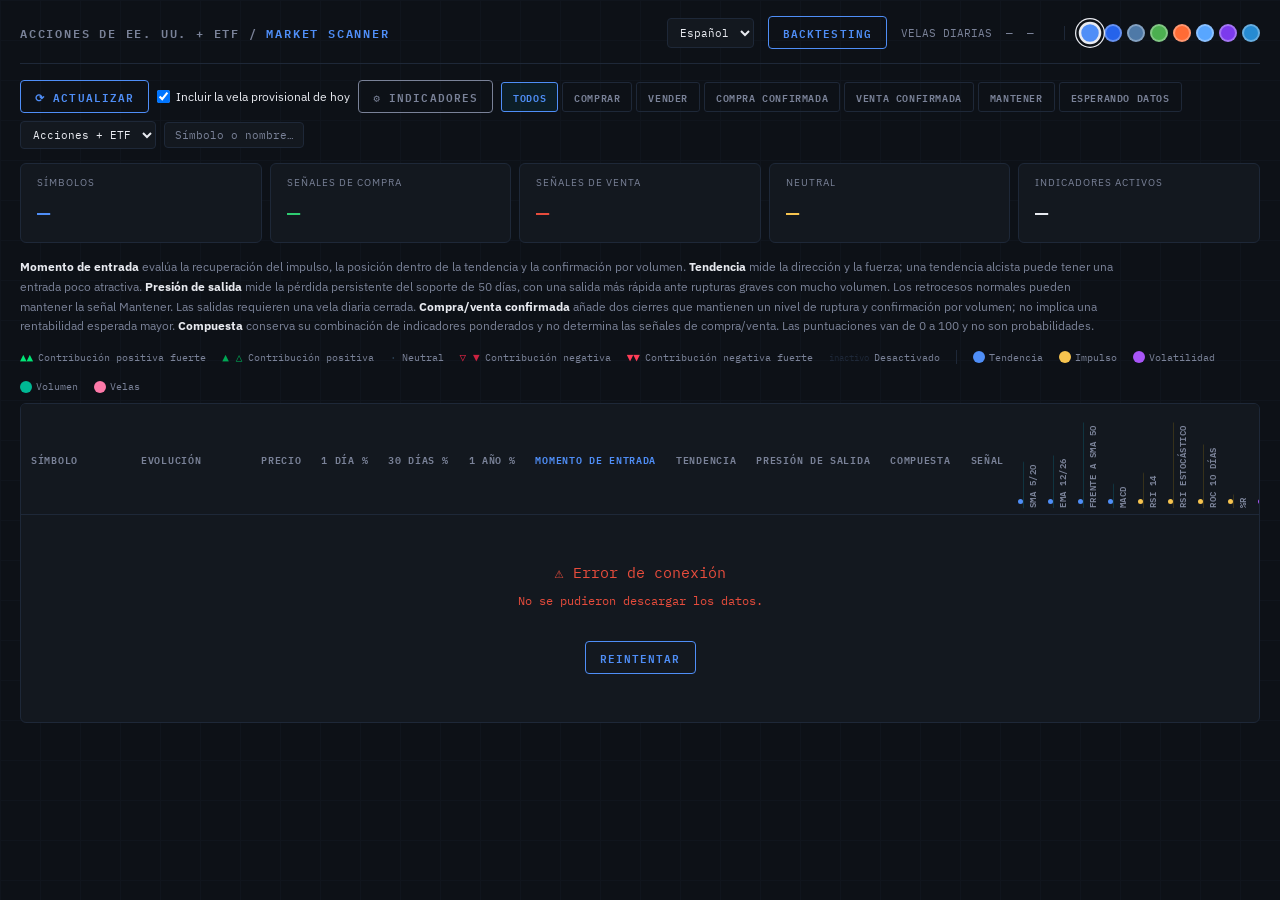
==== commit 0215c1a3: "Share Spanish and English across scanner, stock pages and backtesting" ====
--- a/index.html
+++ b/index.html
@@ -1,832 +1,853 @@
-<!DOCTYPE html>
-<html lang="en">
-<head>
-<meta charset="UTF-8">
-<meta name="viewport" content="width=device-width, initial-scale=1.0">
-<title>US Market Scanner · 200 Companies + 50 ETFs</title>
-<style>
-@import url('https://fonts.googleapis.com/css2?family=IBM+Plex+Mono:wght@400;500;600&family=IBM+Plex+Sans:wght@300;400;500&display=swap');
-:root {
-  --bg:#0d1117; --surface:#13181f; --surface2:#1a1f2e; --border:#1e2838;
-  --text:#e8eaf0; --muted:#7a8298; --accent:#4f8ef7;
-  --buy:#2ecc71; --sell:#e74c3c; --hold:#f7c44f;
-  --buy-bg:rgba(46,204,113,.18); --sell-bg:rgba(231,76,60,.16); --hold-bg:rgba(247,196,79,.08);
-  --row-buy-sticky:rgba(46,204,113,.13); --row-sell-sticky:rgba(231,76,60,.13);
-  --mono:'IBM Plex Mono',monospace; --sans:'IBM Plex Sans',sans-serif;
-}
-*{box-sizing:border-box;margin:0;padding:0}
-body{background:var(--bg);color:var(--text);font-family:var(--sans);min-height:100vh;overflow-x:hidden}
-body::before{content:'';position:fixed;inset:0;background-image:linear-gradient(var(--border) 1px,transparent 1px),linear-gradient(90deg,var(--border) 1px,transparent 1px);background-size:40px 40px;opacity:.2;pointer-events:none;z-index:0}
-.wrap{position:relative;z-index:1;max-width:100%;padding:16px 20px}
-
-/* Header */
-header{display:flex;align-items:center;justify-content:space-between;padding-bottom:14px;border-bottom:1px solid var(--border);margin-bottom:16px}
-.logo{font-family:var(--mono);font-size:12px;font-weight:600;color:var(--accent);letter-spacing:.15em;text-transform:uppercase}
-.logo span{color:var(--muted)}
-.hdr-right{display:flex;gap:14px;align-items:center;font-family:var(--mono);font-size:11px;color:var(--muted)}
-.pulse{width:7px;height:7px;border-radius:50%;background:var(--buy);animation:pulse 2s infinite;display:inline-block;margin-right:5px}
-@keyframes pulse{0%,100%{box-shadow:0 0 0 0 rgba(0,230,118,.4)}50%{box-shadow:0 0 0 5px rgba(0,230,118,0)}}
-
-/* ── Theme switcher ── */
-.theme-switcher{display:flex;gap:5px;align-items:center}
-.theme-dot{width:18px;height:18px;border-radius:50%;border:2px solid rgba(255,255,255,.3);cursor:pointer;transition:all .18s;padding:0;outline:none;display:inline-block}
-.theme-dot:hover{transform:scale(1.2)}
-.theme-dot.active{border-color:var(--text);transform:scale(1.25);box-shadow:0 0 0 2px var(--bg),0 0 0 3px var(--text)}
-.theme-sep{width:1px;height:14px;background:var(--border);margin:0 2px}
-.active-preset{font-family:var(--mono);font-size:10px;color:var(--accent);border:1px solid rgba(0,212,255,.3);border-radius:3px;padding:2px 8px;background:rgba(0,212,255,.06)}
-
-/* Controls */
-.controls{display:flex;gap:8px;align-items:center;margin-bottom:14px;flex-wrap:wrap}
-.btn{font-family:var(--mono);font-size:11px;font-weight:600;letter-spacing:.1em;text-transform:uppercase;padding:6px 14px;border-radius:4px;cursor:pointer;border:1px solid var(--accent);color:var(--accent);background:transparent;transition:all .2s;white-space:nowrap}
-.btn:hover{background:var(--accent);color:var(--bg)}
-.btn-cfg{border-color:var(--muted);color:var(--muted)}
-.btn-cfg:hover,.btn-cfg.open{border-color:var(--accent);color:var(--accent);background:transparent}
-.fgroup{display:flex;gap:4px}
-.fbtn{font-family:var(--mono);font-size:10px;font-weight:600;letter-spacing:.06em;text-transform:uppercase;padding:5px 11px;border-radius:3px;cursor:pointer;border:1px solid var(--border);color:var(--muted);background:transparent;transition:all .15s}
-.fbtn:hover{border-color:var(--text);color:var(--text)}
-.fbtn.on{border-color:var(--accent);color:var(--accent);background:rgba(0,212,255,.07)}
-.fbtn.on.buy{border-color:var(--buy);color:var(--buy);background:var(--buy-bg)}
-.fbtn.on.sell{border-color:var(--sell);color:var(--sell);background:var(--sell-bg)}
-input[type=text]{font-family:var(--mono);font-size:11px;background:var(--surface);border:1px solid var(--border);color:var(--text);padding:5px 10px;border-radius:4px;outline:none;width:140px;transition:border-color .2s}
-input[type=text]:focus{border-color:var(--accent)}
-input[type=text]::placeholder{color:var(--muted)}
-.type-filter{font-family:var(--mono);font-size:11px;background:var(--surface);border:1px solid var(--border);color:var(--text);padding:5px 8px;border-radius:4px}
-
-/* Progress bar */
-.progress-bar{height:2px;background:var(--border);border-radius:1px;margin-bottom:14px;overflow:hidden;display:none}
-.progress-bar.visible{display:block}
-.progress-fill{height:100%;background:var(--accent);border-radius:1px;transition:width .3s;width:0}
-
-/* Config panel */
-.cfg-panel{background:var(--surface);border:1px solid var(--border);border-radius:8px;padding:18px;margin-bottom:14px;display:none}
-.cfg-panel.open{display:block}
-.cfg-header{display:flex;align-items:flex-start;justify-content:space-between;margin-bottom:14px;gap:12px;flex-wrap:wrap}
-.cfg-title{font-family:var(--mono);font-size:11px;font-weight:600;letter-spacing:.12em;text-transform:uppercase;color:var(--accent)}
-.cfg-subtitle{font-size:11px;color:var(--muted);margin-top:3px}
-.presets-wrap{margin-bottom:14px}
-.presets-label{font-family:var(--mono);font-size:10px;font-weight:600;letter-spacing:.1em;text-transform:uppercase;color:var(--muted);margin-bottom:6px}
-.preset-cards{display:grid;grid-template-columns:repeat(5,1fr);gap:8px}
-.preset-card{border:1px solid var(--border);border-radius:6px;padding:10px 12px;cursor:pointer;transition:all .2s;background:var(--surface2)}
-.preset-card:hover{border-color:var(--accent);background:rgba(0,212,255,.04)}
-.preset-card.active{border-color:var(--accent);background:rgba(0,212,255,.08)}
-.pc-name{font-family:var(--mono);font-size:11px;font-weight:600;color:var(--accent);margin-bottom:2px}
-.pc-hold{font-size:10px;color:var(--muted);margin-bottom:5px}
-.pc-desc{font-size:11px;color:var(--text);line-height:1.4;margin-bottom:6px}
-.pc-tags{display:flex;flex-wrap:wrap;gap:3px;margin-bottom:5px}
-.pc-tag{font-family:var(--mono);font-size:9px;padding:1px 5px;border-radius:2px;border:1px solid var(--border);color:var(--muted)}
-.pc-tag.hi{border-color:rgba(0,230,118,.3);color:var(--buy);background:var(--buy-bg)}
-.pc-tag.off{border-color:rgba(255,61,87,.2);color:var(--sell);background:var(--sell-bg);text-decoration:line-through;opacity:.6}
-.pc-ref{font-size:9px;color:var(--muted);font-style:italic}
-.cfg-groups{display:grid;grid-template-columns:repeat(4,1fr);gap:10px}
-.cfg-group{background:var(--surface2);border:1px solid var(--border);border-radius:6px;padding:12px}
-.cfg-group-title{font-family:var(--mono);font-size:10px;font-weight:600;letter-spacing:.1em;text-transform:uppercase;color:var(--muted);margin-bottom:10px}
-.ind-row{display:flex;align-items:center;justify-content:space-between;margin-bottom:8px}
-.ind-row:last-child{margin-bottom:0}
-.ind-left{display:flex;align-items:center;gap:6px;flex:1;min-width:0}
-.ind-cb{width:13px;height:13px;accent-color:var(--accent);cursor:pointer;flex-shrink:0}
-.ind-name{font-size:11px;color:var(--text);white-space:nowrap;overflow:hidden;text-overflow:ellipsis;cursor:pointer;border-bottom:1px dashed var(--muted);padding-bottom:1px;transition:color .15s,border-color .15s}
-.ind-name:hover{color:var(--accent);border-color:var(--accent)}
-.ind-name.off{color:var(--muted);border-color:transparent}
-.ind-right{display:flex;align-items:center;gap:6px;flex-shrink:0}
-.ind-val{font-family:var(--mono);font-size:10px;width:36px;text-align:right}
-.ind-val.pos{color:var(--buy)}.ind-val.neg{color:var(--sell)}.ind-val.neu{color:var(--muted)}
-.weight-wrap{display:flex;gap:2px}
-.wbtn{width:18px;height:18px;border-radius:2px;border:1px solid var(--border);cursor:pointer;background:transparent;font-family:var(--mono);font-size:9px;font-weight:600;color:var(--muted);transition:all .15s;display:flex;align-items:center;justify-content:center}
-.wbtn:hover{border-color:var(--accent);color:var(--accent)}
-.wbtn.sel{background:var(--accent);border-color:var(--accent);color:var(--bg)}
-
-/* Indicator tooltip */
-#tooltip{position:fixed;z-index:9999;background:#0a1520;border:1px solid var(--accent);border-radius:7px;padding:12px 14px;max-width:290px;pointer-events:none;opacity:0;transition:opacity .15s;box-shadow:0 8px 32px rgba(0,0,0,.6)}
-#tooltip.visible{opacity:1}
-.tt-name{font-family:var(--mono);font-size:11px;font-weight:600;color:var(--accent);letter-spacing:.08em;text-transform:uppercase;margin-bottom:5px}
-.tt-formula{font-family:var(--mono);font-size:10px;color:var(--hold);margin-bottom:7px;padding:4px 7px;background:rgba(255,193,7,.06);border-radius:3px;border-left:2px solid var(--hold)}
-.tt-desc{font-size:11px;color:var(--text);line-height:1.5;margin-bottom:7px}
-.tt-signals{display:flex;flex-direction:column;gap:3px}
-.tt-sig-row{display:flex;gap:6px;align-items:baseline}
-.tt-sig-lbl{font-family:var(--mono);font-size:10px;font-weight:600;min-width:40px}
-.tt-sig-lbl.buy{color:var(--buy)}.tt-sig-lbl.sell{color:var(--sell)}.tt-sig-lbl.neu{color:var(--muted)}
-.tt-sig-txt{font-size:10px;color:var(--muted)}
-
-/* Summary */
-.summary{display:grid;grid-template-columns:repeat(5,1fr);gap:8px;margin-bottom:14px}
-.card{background:var(--surface);border:1px solid var(--border);border-radius:6px;padding:12px 16px}
-.card-lbl{font-size:10px;color:var(--muted);letter-spacing:.1em;text-transform:uppercase;margin-bottom:5px}
-.card-val{font-family:var(--mono);font-size:22px;font-weight:600}
-.card-val.t{color:var(--accent)}.card-val.b{color:var(--buy)}.card-val.s{color:var(--sell)}.card-val.h{color:var(--hold)}.card-val.i{color:var(--text)}
-
-/* ── Heatmap table ── */
-.tbl-outer{background:var(--surface);border:1px solid var(--border);border-radius:6px;overflow:hidden}
-.tbl-scroll{overflow-x:auto;overflow-y:auto;max-height:75vh}
-table{border-collapse:collapse;width:max-content;min-width:100%}
-
-/* Sticky header */
-thead{position:sticky;top:0;z-index:10}
-thead tr{background:var(--surface)}
-thead th{background:var(--surface);border-bottom:1px solid var(--border)}
-
-/* Sticky left columns */
-.sticky{position:sticky;z-index:5;background:var(--surface)}
-.s0{left:0;min-width:110px;width:110px}
-.s1{left:110px;min-width:70px;width:70px}
-.s2{left:180px;min-width:100px;width:100px}
-.s5{left:280px}
-.s6{left:360px}
-.s7{left:440px}
-.s3{left:520px}
-.s4{left:580px}
-tbody tr .sticky{background:var(--surface)}
-tbody tr.row-buy .sticky{background:var(--row-buy-sticky)}
-tbody tr.row-sell .sticky{background:var(--row-sell-sticky)}
-
-/* Fixed columns headers */
-.th-fixed{font-family:var(--mono);font-size:10px;font-weight:600;letter-spacing:.07em;text-transform:uppercase;color:var(--muted);padding:10px 10px;text-align:left;white-space:nowrap;cursor:pointer}
-.th-fixed:hover,.th-fixed.sorted{color:var(--accent)}
-.th-fixed.right{text-align:right}
-
-/* Vertical indicator headers */
-.th-vert-wrap{height:110px;display:flex;align-items:flex-end;justify-content:center;padding:6px 4px 6px}
-.th-vert{writing-mode:vertical-lr;transform:rotate(180deg);font-family:var(--mono);font-size:9px;font-weight:600;letter-spacing:.06em;text-transform:uppercase;color:var(--muted);white-space:nowrap;cursor:pointer;transition:color .15s;border-bottom:1px dashed transparent;padding-bottom:2px}
-.th-vert:hover,.th-vert.sorted{color:var(--accent);border-color:var(--accent)}
-
-/* Group separator lines in header */
-.grp-trend .th-vert{border-right:1px solid rgba(0,212,255,.15)}
-.grp-momentum .th-vert{border-right:1px solid rgba(255,193,7,.15)}
-.grp-volatility .th-vert{border-right:1px solid rgba(168,85,247,.15)}
-.grp-volume .th-vert{border-right:1px solid rgba(0,184,148,.15)}
-.grp-candles .th-vert{}
-
-/* Group color dots in header */
-.grp-dot{width:5px;height:5px;border-radius:50%;margin:0 auto 4px;flex-shrink:0}
-.dot-trend{background:var(--accent)}
-.dot-momentum{background:var(--hold)}
-.dot-volatility{background:#a855f7}
-.dot-volume{background:#00b894}
-.dot-candles{background:#fd79a8}
-
-/* Table cells */
-td{padding:0;border-bottom:1px solid rgba(30,45,61,.7)}
-tbody tr:last-child td{border-bottom:none}
-tbody tr{transition:filter .1s}
-tbody tr:hover{filter:brightness(1.15)}
-tbody tr.row-buy{background:var(--buy-bg);box-shadow:inset 3px 0 0 var(--buy)}
-tbody tr.row-sell{background:var(--sell-bg);box-shadow:inset 3px 0 0 var(--sell)}
-
-.td-fixed{padding:8px 10px;font-family:var(--mono);font-size:12px;white-space:nowrap;text-align:right;border-right:1px solid var(--border)}
-.td-fixed.left{text-align:left}
-.tkr{font-weight:600;font-size:13px;color:var(--accent);letter-spacing:.04em}
-.instrument-type{display:block;font-size:9px;color:var(--muted);margin-top:3px;white-space:normal;max-width:90px;line-height:1.4}
-.instrument-type.leveraged{color:var(--hold)}
-
-/* Heatmap cell */
-.hm-cell{width:38px;height:38px;display:flex;align-items:center;justify-content:center;font-family:var(--mono);font-size:10px;font-weight:600;cursor:default;transition:filter .1s;border-right:1px solid rgba(30,45,61,.5)}
-.hm-cell:hover{filter:brightness(1.3)}
-
-/* Score bar */
-.score-wrap{display:flex;align-items:center;gap:5px;justify-content:flex-end}
-.score-bar{width:40px;height:3px;background:var(--border);border-radius:2px;overflow:hidden;flex-shrink:0}
-.score-fill{height:100%;border-radius:2px}
-
-/* Signal badge */
-.sig{display:inline-block;padding:2px 7px;border-radius:3px;font-size:10px;font-weight:600;letter-spacing:.07em;text-transform:uppercase}
-.sig.BUY,.sig.STRONG_BUY{background:var(--buy-bg);color:var(--buy);border:1px solid rgba(0,230,118,.25)}
-.sig.SELL,.sig.STRONG_SELL{background:var(--sell-bg);color:var(--sell);border:1px solid rgba(255,61,87,.25)}
-.sig.HOLD{background:var(--hold-bg);color:var(--hold);border:1px solid rgba(255,193,7,.2)}
-.sig.WAIT{color:var(--muted);border:1px solid var(--border)}
-.sig.STRONG_BUY,.sig.STRONG_SELL{font-weight:700;border-width:2px}
-.score-guide{font-size:12px;line-height:1.65;color:var(--muted);margin:0 0 14px;max-width:1100px}
-.score-guide strong{color:var(--text)}
-.reason-cell{min-width:260px;max-width:340px;white-space:normal;font-family:var(--sans);font-size:11px;line-height:1.5;text-align:left;color:var(--muted)}
-
-/* Sparkline */
-.spark-cell{padding:4px 6px}
-svg.spark{display:block}
-
-/* State */
-.state-msg{text-align:center;padding:48px 24px;font-family:var(--mono);font-size:13px;color:var(--muted)}
-.spinner{width:24px;height:24px;border:2px solid var(--border);border-top-color:var(--accent);border-radius:50%;animation:spin .7s linear infinite;margin:0 auto 12px}
-@keyframes spin{to{transform:rotate(360deg)}}
-.err{color:var(--sell);font-size:12px;margin-top:8px;line-height:1.8}
-.footer{margin-top:12px;text-align:right;font-family:var(--mono);font-size:10px;color:var(--muted)}
-
-/* Percent change columns */
-.chg-pos{color:var(--buy);font-family:var(--mono);font-size:11px}
-.chg-neg{color:var(--sell);font-family:var(--mono);font-size:11px}
-.chg-neu{color:var(--muted);font-family:var(--mono);font-size:11px}
-
-/* Legend */
-.legend{display:flex;align-items:center;gap:16px;margin-bottom:10px;flex-wrap:wrap}
-.legend-item{display:flex;align-items:center;gap:5px;font-family:var(--mono);font-size:10px;color:var(--muted)}
-.legend-dot{width:12px;height:12px;border-radius:2px}
-.legend-grp{display:flex;align-items:center;gap:4px;font-family:var(--mono);font-size:10px;color:var(--muted)}
-.legend-sep{width:1px;height:14px;background:var(--border)}
-</style>
-</head>
-<body>
-
-<div id="tooltip">
-  <div class="tt-name" id="tt-name"></div>
-  <div class="tt-formula" id="tt-formula"></div>
-  <div class="tt-desc" id="tt-desc"></div>
-  <div class="tt-signals" id="tt-signals"></div>
-</div>
-
-<div class="wrap">
-<header>
-  <div class="logo">US Stocks + ETFs <span>/</span> Market Scanner</div>
-  <div class="hdr-right">
-    <a class="btn" href="backtest.html" style="text-decoration:none">Backtesting</a>
-    <span>DAILY CANDLES</span>
-    <span id="tsUpdate">—</span>
-    <span id="tsCount">—</span>
-    <span id="activePresetBadge"></span>
-    <div class="theme-sep"></div>
-    <div class="theme-switcher" id="themeSwitcher"></div>
-  </div>
-</header>
-
-<div id="dataQuality" role="status" style="font-size:12px;color:var(--hold);margin-bottom:12px;line-height:1.6" hidden></div>
-<div class="progress-bar" id="progressBar"><div class="progress-fill" id="progressFill"></div></div>
-
-<div class="controls">
-  <button class="btn" onclick="loadData()">⟳ Refresh</button>
-  <label style="font-size:12px;display:flex;align-items:center;gap:6px"><input id="includeIntraday" type="checkbox" checked onchange="loadData(false)"> Include today's provisional candle</label>
-  <button class="btn btn-cfg" id="cfgToggle" onclick="toggleCfg()">⚙ Indicators</button>
-  <div class="fgroup">
-    <button class="fbtn on"   onclick="setFilter('ALL',this)">All</button>
-    <button class="fbtn buy"  onclick="setFilter('BUY',this)">Buy</button>
-    <button class="fbtn sell" onclick="setFilter('SELL',this)">Sell</button>
-    <button class="fbtn buy" onclick="setFilter('STRONG_BUY',this)">Confirmed buy</button>
-    <button class="fbtn sell" onclick="setFilter('STRONG_SELL',this)">Confirmed sell</button>
-    <button class="fbtn"      onclick="setFilter('HOLD',this)">Hold</button>
-    <button class="fbtn"      onclick="setFilter('WAIT',this)">Awaiting data</button>
-  </div>
-  <select class="type-filter" id="instrumentType" aria-label="Instrument type" onchange="renderTable()">
-    <option value="ALL">Stocks + ETFs</option>
-    <option value="STOCK">Stocks</option>
-    <option value="ETF">ETFs</option>
-  </select>
-  <input type="text" id="search" placeholder="Ticker or name…" oninput="renderTable()">
-</div>
-
-<!-- Config Panel -->
-<div class="cfg-panel" id="cfgPanel">
-  <div class="cfg-header">
-    <div><div class="cfg-title">Composite Score Configuration</div><div class="cfg-subtitle">Weights and presets affect Composite only · Timing signals use fixed rules · Set weight 1–3 · 0 = off</div></div>
-  </div>
-  <div class="presets-wrap"><div class="presets-label">Composite Weight Presets</div><div class="preset-cards" id="presetCards"></div></div>
-  <div class="cfg-groups" id="cfgGroups"></div>
-</div>
-
-<!-- Summary -->
-<div class="summary">
-  <div class="card"><div class="card-lbl">Tickers</div><div class="card-val t" id="cTotal">—</div></div>
-  <div class="card"><div class="card-lbl">Buy signals</div><div class="card-val b" id="cBuy">—</div></div>
-  <div class="card"><div class="card-lbl">Sell signals</div><div class="card-val s" id="cSell">—</div></div>
-  <div class="card"><div class="card-lbl">Neutral</div><div class="card-val h" id="cHold">—</div></div>
-  <div class="card"><div class="card-lbl">Active indicators</div><div class="card-val i" id="cInd">—</div></div>
-</div>
-
-<p class="score-guide"><strong>Entry Timing</strong> ranks momentum recovery, position within the trend and volume confirmation. <strong>Trend</strong> measures direction and strength; a bullish trend can still have a weak entry. <strong>Exit Pressure</strong> measures persistent loss of 50-day support, with a faster exit for severe high-volume breakdowns. Ordinary pullbacks can remain Hold. Exits require a completed daily candle. <strong>Confirmed buy/sell</strong> adds two closes holding a breakout level and volume confirmation; it does not mean higher expected returns. <strong>Composite</strong> keeps your weighted indicator view and does not set Buy/Sell signals. Scores run from 0 to 100 and are not probabilities.</p>
-<!-- Heatmap Legend -->
-<div class="legend">
-  <div class="legend-item"><span style="font-family:var(--mono);color:#00e676;font-size:11px">▲▲</span> Strong positive input</div>
-  <div class="legend-item"><span style="font-family:var(--mono);color:#00a855;font-size:11px">▲ △</span> Positive input</div>
-  <div class="legend-item"><span style="font-family:var(--mono);color:#2a3f52;font-size:11px">·</span> Neutral</div>
-  <div class="legend-item"><span style="font-family:var(--mono);color:#cc2240;font-size:11px">▽ ▼</span> Negative input</div>
-  <div class="legend-item"><span style="font-family:var(--mono);color:#ff3d57;font-size:11px">▼▼</span> Strong negative input</div>
-  <div class="legend-item"><span style="font-family:var(--mono);color:var(--border);font-size:9px">off</span> Disabled</div>
-  <div class="legend-sep"></div>
-  <div class="legend-grp"><div class="legend-dot" style="background:var(--accent);border-radius:50%"></div>Trend</div>
-  <div class="legend-grp"><div class="legend-dot" style="background:var(--hold);border-radius:50%"></div>Momentum</div>
-  <div class="legend-grp"><div class="legend-dot" style="background:#a855f7;border-radius:50%"></div>Volatility</div>
-  <div class="legend-grp"><div class="legend-dot" style="background:#00b894;border-radius:50%"></div>Volume</div>
-  <div class="legend-grp"><div class="legend-dot" style="background:#fd79a8;border-radius:50%"></div>Candles</div>
-</div>
-
-<!-- Heatmap Table -->
-<div class="tbl-outer">
-  <div class="tbl-scroll">
-    <table id="mainTable">
-      <thead id="thead"></thead>
-      <tbody id="tbody"></tbody>
-    </table>
-    <div id="stateMsg" class="state-msg"><div class="spinner"></div>Connecting…</div>
-  </div>
-</div>
-<div class="footer" id="footer"></div>
-</div><!-- wrap -->
-
-<script src="js/config.js"></script>
-<script src="js/market-calendar.js?v=3"></script>
-<script src="js/data.js?v=3.2"></script>
-<script src="js/scoring.js?v=3"></script>
-<script>
-// ── Theme engine ──────────────────────────────────────────────────────────────
-var THEMES={
-  midnight:{name:"🌙 Midnight",color:"#4f8ef7",vars:{"--bg":"#0d1117","--surface":"#13181f","--surface2":"#1a1f2e","--border":"#1e2838","--text":"#e8eaf0","--muted":"#7a8298","--accent":"#4f8ef7","--buy":"#2ecc71","--sell":"#e74c3c","--hold":"#f7c44f","--buy-bg":"rgba(46,204,113,0.18)","--sell-bg":"rgba(231,76,60,0.16)","--hold-bg":"rgba(247,196,79,0.08)","--row-buy-sticky":"rgba(46,204,113,0.13)","--row-sell-sticky":"rgba(231,76,60,0.13)"}},
-  arctic:{name:"❄️ Arctic",color:"#2563eb",vars:{"--bg":"#f0f4f8","--surface":"#ffffff","--surface2":"#f7f9fc","--border":"#dde3ec","--text":"#1a2332","--muted":"#64748b","--accent":"#2563eb","--buy":"#16a34a","--sell":"#dc2626","--hold":"#d97706","--buy-bg":"rgba(22,163,74,0.18)","--sell-bg":"rgba(220,38,38,0.15)","--hold-bg":"rgba(217,119,6,0.1)","--row-buy-sticky":"rgba(22,163,74,0.13)","--row-sell-sticky":"rgba(220,38,38,0.11)"}},
-  tableau:{name:"📊 Tableau",color:"#4e79a7",vars:{"--bg":"#f5f5f0","--surface":"#ffffff","--surface2":"#f9f8f5","--border":"#e0ddd8","--text":"#1a1a2e","--muted":"#666660","--accent":"#4e79a7","--buy":"#59a14f","--sell":"#e15759","--hold":"#f28e2b","--buy-bg":"rgba(89,161,79,0.2)","--sell-bg":"rgba(225,87,89,0.18)","--hold-bg":"rgba(242,142,43,0.1)","--row-buy-sticky":"rgba(89,161,79,0.15)","--row-sell-sticky":"rgba(225,87,89,0.13)"}},
-  forest:{name:"🌿 Forest",color:"#4caf50",vars:{"--bg":"#0f1a0f","--surface":"#142014","--surface2":"#1a2e1a","--border":"#1e3a1e","--text":"#d4e8d4","--muted":"#7a9e7a","--accent":"#4caf50","--buy":"#81c784","--sell":"#ef5350","--hold":"#ffcc02","--buy-bg":"rgba(118,196,66,0.2)","--sell-bg":"rgba(239,83,80,0.18)","--hold-bg":"rgba(255,204,2,0.08)","--row-buy-sticky":"rgba(118,196,66,0.15)","--row-sell-sticky":"rgba(239,83,80,0.13)"}},
-  sunset:{name:"🌅 Sunset",color:"#ff6b35",vars:{"--bg":"#1a0e0a","--surface":"#231510","--surface2":"#2e1a12","--border":"#3a2218","--text":"#f0e6e0","--muted":"#9e7060","--accent":"#ff6b35","--buy":"#4caf50","--sell":"#ef5350","--hold":"#ffc947","--buy-bg":"rgba(76,175,80,0.2)","--sell-bg":"rgba(239,83,80,0.18)","--hold-bg":"rgba(255,201,71,0.08)","--row-buy-sticky":"rgba(76,175,80,0.15)","--row-sell-sticky":"rgba(239,83,80,0.13)"}},
-  slate:{name:"🪨 Slate",color:"#58a6ff",vars:{"--bg":"#0d1117","--surface":"#161b22","--surface2":"#21262d","--border":"#30363d","--text":"#c9d1d9","--muted":"#8b949e","--accent":"#58a6ff","--buy":"#3fb950","--sell":"#f85149","--hold":"#e3b341","--buy-bg":"rgba(63,185,80,0.18)","--sell-bg":"rgba(248,81,73,0.16)","--hold-bg":"rgba(227,179,65,0.08)","--row-buy-sticky":"rgba(63,185,80,0.13)","--row-sell-sticky":"rgba(248,81,73,0.12)"}},
-  lavender:{name:"💜 Lavender",color:"#7c3aed",vars:{"--bg":"#f7f6ff","--surface":"#ffffff","--surface2":"#faf9ff","--border":"#e0deff","--text":"#1e1b4b","--muted":"#6d6a9a","--accent":"#7c3aed","--buy":"#059669","--sell":"#dc2626","--hold":"#db7706","--buy-bg":"rgba(5,150,105,0.18)","--sell-bg":"rgba(220,38,38,0.15)","--hold-bg":"rgba(219,119,6,0.1)","--row-buy-sticky":"rgba(5,150,105,0.13)","--row-sell-sticky":"rgba(220,38,38,0.11)"}},
-  solarized:{name:"☀️ Solarized",color:"#268bd2",vars:{"--bg":"#002b36","--surface":"#073642","--surface2":"#001f27","--border":"#0d4a5a","--text":"#839496","--muted":"#586e75","--accent":"#268bd2","--buy":"#859900","--sell":"#dc322f","--hold":"#b58900","--buy-bg":"rgba(133,153,0,0.2)","--sell-bg":"rgba(220,50,47,0.18)","--hold-bg":"rgba(181,137,0,0.1)","--row-buy-sticky":"rgba(133,153,0,0.15)","--row-sell-sticky":"rgba(220,50,47,0.13)"}}
-};
-var _activeTheme="midnight";
-
-function applyTheme(id){
-  var t=THEMES[id];if(!t)return;
-  _activeTheme=id;
-  var r=document.documentElement;
-  Object.keys(t.vars).forEach(function(k){r.style.setProperty(k,t.vars[k]);});
-  document.querySelectorAll(".theme-dot").forEach(function(b){b.classList.toggle("active",b.dataset.theme===id);});
-  try{localStorage.setItem("ms-theme",id);}catch(e){}
-  if(results&&results.length)renderTable();
-}
-
-function buildThemeSwitcher(){
-  var el=document.getElementById("themeSwitcher");if(!el)return;
-  var html="";
-  Object.keys(THEMES).forEach(function(id){
-    var t=THEMES[id];
-    var active=id===_activeTheme?" active":"";
-    html+='<button class="theme-dot'+active+'" data-theme="'+id+'" style="background:'+t.color+'" title="'+t.name+'"></button>';
-  });
-  el.innerHTML=html;
-  el.querySelectorAll(".theme-dot").forEach(function(b){
-    b.addEventListener("click",function(){ applyTheme(b.dataset.theme); });
-  });
-}
-
-// Apply saved theme immediately
-(function(){
-  try{
-    var s=localStorage.getItem("ms-theme");
-    if(s==="dark"||s==="powerbi"||s==="bloomberg"||s==="ocean"||s==="stata")s="midnight";
-    if(s&&THEMES[s]){
-      _activeTheme=s;
-      var r=document.documentElement;
-      Object.keys(THEMES[s].vars).forEach(function(k){r.style.setProperty(k,THEMES[s].vars[k]);});
-    }
-  }catch(e){}
-})();
-
-// ── Indicator definitions ─────────────────────────────────────────────────────
-var INDICATORS = [
-  {id:"sma_cross", group:"Trend",      grpCls:"trend",      name:"SMA 5/20",     weight:2, formula:"SMA(5) vs SMA(20)", desc:"Compares the 5-day and 20-day Simple Moving Averages. Golden Cross (SMA5 above SMA20) is bullish. Death Cross is bearish.", signals:[{lbl:"BUY",cls:"buy",txt:"SMA5 crosses above SMA20"},{lbl:"HOLD",cls:"neu",txt:"SMA5 already above SMA20"},{lbl:"SELL",cls:"sell",txt:"SMA5 crosses below SMA20"}]},
-  {id:"ema_cross", group:"Trend",      grpCls:"trend",      name:"EMA 12/26",    weight:2, formula:"EMA(12) vs EMA(26)", desc:"Exponential MAs react faster to recent prices. Forms the basis of MACD.", signals:[{lbl:"BUY",cls:"buy",txt:"EMA12 crosses above EMA26"},{lbl:"HOLD",cls:"neu",txt:"EMA12 above EMA26"},{lbl:"SELL",cls:"sell",txt:"EMA12 crosses below EMA26"}]},
-  {id:"sma50",     group:"Trend",      grpCls:"trend",      name:"vs SMA 50",    weight:1, formula:"(Close − SMA50) / SMA50", desc:"Whether price is above/below the 50-day MA. Key institutional reference level.", signals:[{lbl:"BUY",cls:"buy",txt:">5% above SMA50"},{lbl:"HOLD",cls:"neu",txt:"Near SMA50"},{lbl:"SELL",cls:"sell",txt:">5% below SMA50"}]},
-  {id:"macd",      group:"Trend",      grpCls:"trend",      name:"MACD",         weight:2, formula:"EMA(12)−EMA(26) vs Signal EMA(9)", desc:"MACD histogram crossing zero is the buy/sell trigger. Measures momentum shift.", signals:[{lbl:"BUY",cls:"buy",txt:"Histogram crosses above zero"},{lbl:"HOLD",cls:"neu",txt:"Histogram positive, no fresh cross"},{lbl:"SELL",cls:"sell",txt:"Histogram crosses below zero"}]},
-  {"id":"rsi","group":"Momentum","grpCls":"momentum","name":"RSI 14","weight":3,"formula":"100−100/(1+AvgGain/AvgLoss)","desc":"RSI extremes are setups, not trade confirmations. A directional contribution requires recovery or deterioration together with a matching price move.","signals":[{"lbl":"+","cls":"buy","txt":"Recovers from below 30 and price rises"},{"lbl":"0","cls":"neu","txt":"Oversold alone or no confirmed reversal"},{"lbl":"−","cls":"sell","txt":"Falls from above 70 and price falls"}]},
-  {"id":"stoch_rsi","group":"Momentum","grpCls":"momentum","name":"Stoch RSI","weight":2,"formula":"(RSI−MinRSI)/(MaxRSI−MinRSI)×100","desc":"Stochastic applied to RSI. An oversold reading alone contributes zero. A fresh recovery out of the extreme receives full positive weight.","signals":[{"lbl":"+","cls":"buy","txt":"Recovers from below 20 and price rises"},{"lbl":"0","cls":"neu","txt":"Still falling or no confirmed reversal"},{"lbl":"−","cls":"sell","txt":"Falls from above 80 and price falls"}]},
-  {id:"roc",       group:"Momentum",   grpCls:"momentum",   name:"ROC 10d",      weight:1, formula:"(Close−Close₁₀)/Close₁₀×100", desc:"Rate of Change: percentage gain/loss over past 10 days.", signals:[{lbl:"BUY",cls:"buy",txt:"ROC > +5%"},{lbl:"HOLD",cls:"neu",txt:"ROC ±2%"},{lbl:"SELL",cls:"sell",txt:"ROC < −5%"}]},
-  {"id":"williams","group":"Momentum","grpCls":"momentum","name":"%R","weight":1,"formula":"(HH₁₄−Close)/(HH₁₄−LL₁₄)×−100","desc":"Williams %R on a 0 to −100 scale. Requires a turn from an extreme and confirmation in price.","signals":[{"lbl":"+","cls":"buy","txt":"Recovers from below −80 and price rises"},{"lbl":"0","cls":"neu","txt":"No confirmed reversal"},{"lbl":"−","cls":"sell","txt":"Falls from above −20 and price falls"}]},
-  {"id":"bb","group":"Volatility","grpCls":"volatility","name":"Bollinger","weight":2,"formula":"(Close−Lower)/(Upper−Lower) | SMA20±2σ","desc":"Bollinger %B: 0=lower band, 1=upper band. An extreme alone is neutral; a reversal must also confirm in price.","signals":[{"lbl":"+","cls":"buy","txt":"Recovers from below 0.15 and price rises"},{"lbl":"0","cls":"neu","txt":"No confirmed reversal"},{"lbl":"−","cls":"sell","txt":"Falls from above 0.85 and price falls"}]},
-  {"id":"atr","group":"Volatility","grpCls":"volatility","name":"ATR","weight":1,"formula":"Wilder ATR(14)/Close×100","desc":"Volatility measures risk, not trade direction. ATR normalizes distance from support for timing scores. Its Composite input is neutral.","signals":[{"lbl":"0","cls":"neu","txt":"Volatility alone has no directional vote"}]},
-  {"id":"obv","group":"Volume","grpCls":"volume","name":"Vol Balance","weight":1,"formula":"Sum(signed volume,20) / Sum(volume,20)","desc":"Rising-price volume minus falling-price volume, normalized by total volume over 20 sessions. Does not depend on an arbitrary OBV starting point.","signals":[{"lbl":"+","cls":"buy","txt":"Net accumulation"},{"lbl":"0","cls":"neu","txt":"Balanced volume"},{"lbl":"−","cls":"sell","txt":"Net distribution"}]},
-  {id:"vol_avg",   group:"Volume",     grpCls:"volume",     name:"Vol/Avg",      weight:1, formula:"Volume / SMA(Vol,20)", desc:"Volume vs 20-day average. High volume on up day confirms bullish momentum.", signals:[{lbl:"BUY",cls:"buy",txt:"Vol>1.5× avg, up day"},{lbl:"HOLD",cls:"neu",txt:"Vol near average"},{lbl:"SELL",cls:"sell",txt:"Vol>1.5× avg, down day"}]},
-  {id:"candle",    group:"Candles",    grpCls:"candles",    name:"Candle",       weight:2, formula:"|Close−Open|/(High−Low)", desc:"Hammer, Shooting Star, Bullish/Bearish Engulfing patterns using OHLC data.", signals:[{lbl:"BUY",cls:"buy",txt:"Hammer or Bullish Engulfing"},{lbl:"HOLD",cls:"neu",txt:"No pattern"},{lbl:"SELL",cls:"sell",txt:"Shooting Star or Bearish Engulfing"}]},
-  {id:"gap",       group:"Candles",    grpCls:"candles",    name:"Gap",          weight:1, formula:"(Open−PrevClose)/PrevClose×100", desc:"Gap between previous close and current open. Large gaps tend to persist.", signals:[{lbl:"BUY",cls:"buy",txt:"Gap up > +2%"},{lbl:"HOLD",cls:"neu",txt:"Gap ±0.5%"},{lbl:"SELL",cls:"sell",txt:"Gap down > −2%"}]}
-];
-
-var GRP_COLOR = {trend:"var(--accent)", momentum:"var(--hold)", volatility:"#a855f7", volume:"#00b894", candles:"#fd79a8"};
-
-var PRESETS = [
-  {id:"swing",     name:"Swing Trade",  hold:"3–10 days",    desc:"RSI/BB/Candles. Short-term reversals. SMA crosses excluded (too slow).",           ref:"Connors & Lindqvist",  weights:{sma_cross:0,ema_cross:1,sma50:0,macd:2,rsi:3,stoch_rsi:3,roc:2,williams:2,bb:3,atr:1,obv:1,vol_avg:2,candle:3,gap:2}, hi:["RSI 14","Stoch RSI","Bollinger","Candle"], off:["SMA 5/20","vs SMA 50"]},
-  {id:"trend",     name:"Trend Follow", hold:"Weeks–months", desc:"SMA/EMA/MACD/volume balance. RSI low-weighted intentionally — stays overbought in trends.", ref:"Faber (2007), Siegel",  weights:{sma_cross:3,ema_cross:3,sma50:3,macd:3,rsi:1,stoch_rsi:0,roc:1,williams:0,bb:1,atr:1,obv:2,vol_avg:2,candle:0,gap:0}, hi:["SMA 5/20","EMA 12/26","MACD","Vol Balance"],       off:["Stoch RSI","%R","Candle","Gap"]},
-  {id:"breakout",  name:"Breakout",     hold:"1–5 days",     desc:"Volume is primary confirmation. Gap and ROC emphasize price expansion.",              ref:"O'Neil CANSLIM",       weights:{sma_cross:1,ema_cross:2,sma50:2,macd:2,rsi:1,stoch_rsi:0,roc:2,williams:0,bb:2,atr:2,obv:3,vol_avg:3,candle:2,gap:3}, hi:["Vol Balance","Vol/Avg","Gap"],                      off:["Stoch RSI","%R"]},
-  {id:"reversion", name:"Mean Reversion",hold:"2–7 days",   desc:"Contrarian. Moving averages excluded. Reversal inputs require momentum and price recovery.", ref:"Lo & MacKinlay (1988)",weights:{sma_cross:0,ema_cross:0,sma50:0,macd:1,rsi:3,stoch_rsi:3,roc:2,williams:3,bb:3,atr:0,obv:1,vol_avg:2,candle:3,gap:2}, hi:["RSI 14","%R","Bollinger","Candle"],         off:["SMA 5/20","EMA 12/26","vs SMA 50","ATR"]},
-  {id:"reactive",  name:"Reactive",     hold:"1–3 days",     desc:"Fastest signals: EMA over SMA, ROC, Gap, Volume. Higher noise tolerance.",         ref:"Kaufman, Appel",       weights:{sma_cross:0,ema_cross:3,sma50:0,macd:2,rsi:1,stoch_rsi:2,roc:3,williams:2,bb:1,atr:1,obv:1,vol_avg:3,candle:2,gap:3}, hi:["EMA 12/26","ROC 10d","Vol/Avg","Gap"],     off:["SMA 5/20","vs SMA 50"]}
-];
-
-var results=[], filter="ALL", sortCol="entryScore", sortAsc=false, activePreset=null, companyUniverse=null;
-var loadingData=false, currentMarketResult=null;
-
-// ── Tooltip ───────────────────────────────────────────────────────────────────
-var tt=document.getElementById("tooltip"), ttT=null;
-function showTooltip(el,id){
-  clearTimeout(ttT);
-  var ind=INDICATORS.find(function(i){return i.id===id;});if(!ind)return;
-  document.getElementById("tt-name").textContent=ind.name;
-  document.getElementById("tt-formula").textContent=ind.formula;
-  document.getElementById("tt-desc").textContent=ind.desc;
-  document.getElementById("tt-signals").innerHTML=ind.signals.map(function(s){return'<div class="tt-sig-row"><span class="tt-sig-lbl '+s.cls+'">'+s.lbl+'</span><span class="tt-sig-txt">'+s.txt+'</span></div>';}).join("");
-  var r=el.getBoundingClientRect(),l=r.right+10,t=r.top;
-  if(l+290>window.innerWidth-10)l=r.left-300;
-  if(t+200>window.innerHeight-10)t=window.innerHeight-210;
-  if(t<10)t=10;
-  tt.style.left=l+"px";tt.style.top=t+"px";tt.classList.add("visible");
-}
-function hideTooltip(){ttT=setTimeout(function(){tt.classList.remove("visible");},100);}
-
-// ── Heatmap color ─────────────────────────────────────────────────────────────
-function hmBg(v){
-  // Wider thresholds — more tickers show color, neutral zone only truly flat signals
-  if(v>=0.6) return "rgba(0,230,118,0.85)";
-  if(v>=0.25) return "rgba(0,230,118,0.45)";
-  if(v>=0.05) return "rgba(0,230,118,0.18)";
-  if(v<=-0.6) return "rgba(255,61,87,0.85)";
-  if(v<=-0.25) return "rgba(255,61,87,0.45)";
-  if(v<=-0.05) return "rgba(255,61,87,0.18)";
-  return "rgba(255,255,255,0.05)"; // true neutral
-}
-function hmTxt(v){
-  if(v>=0.6) return "#003d1a";
-  if(v>=0.25) return "var(--buy)";
-  if(v>=0.05) return "#00a855";
-  if(v<=-0.6) return "#3d0009";
-  if(v<=-0.25) return "var(--sell)";
-  if(v<=-0.05) return "#cc2240";
-  return "#2a3f52"; // neutral — darker than muted so it reads as truly empty
-}
-function hmLabel(v){
-  if(v>=0.6) return "▲▲";
-  if(v>=0.25) return "▲";
-  if(v>=0.05) return "△";
-  if(v<=-0.6) return "▼▼";
-  if(v<=-0.25) return "▼";
-  if(v<=-0.05) return "▽";
-  return "·";
-}
-
-// ── Sparkline SVG ─────────────────────────────────────────────────────────────
-function sparkline(prices){
-  if(prices.length<2)return "—";
-  var n=Math.min(40,prices.length), data=prices.slice(-n);
-  var mn=Math.min.apply(null,data), mx=Math.max.apply(null,data), rng=mx-mn||1;
-  var W=64,H=24;
-  var pts=data.map(function(p,i){
-    var x=(i/(n-1))*W, y=H-((p-mn)/rng)*(H-2)-1;
-    return x.toFixed(1)+","+y.toFixed(1);
-  }).join(" ");
-  var clr=data[data.length-1]>=data[0]?"#00e676":"#ff3d57";
-  return '<svg class="spark" width="'+W+'" height="'+H+'" viewBox="0 0 '+W+' '+H+'"><polyline points="'+pts+'" fill="none" stroke="'+clr+'" stroke-width="1.5" stroke-linejoin="round"/></svg>';
-}
-
-// One scoring engine serves both pages and the chart indicators.
-function computeSignals(data){return MarketScoring.computeSignals(data);}
-function computeScore(signals){return MarketScoring.computeScore(signals,INDICATORS);}
-function isBuy(signal){return signal==="BUY"||signal==="STRONG_BUY";}
-function isSell(signal){return signal==="SELL"||signal==="STRONG_SELL";}
-function signalText(signal){return signal==="STRONG_BUY"?"CONFIRMED BUY":signal==="STRONG_SELL"?"CONFIRMED SELL":signal.replace(/_/g," ");}
-function matchesSignal(signal,selected){return selected==="ALL"||(selected==="BUY"?isBuy(signal):selected==="SELL"?isSell(signal):signal===selected);}
-function scoreColor(value,key){
-  if(value==null)return "var(--muted)";
-  if(key==="trendScore")return value>=55?"var(--buy)":value<=45?"var(--sell)":"var(--hold)";
-  if(key==="exitScore")return value>=60?"var(--sell)":"var(--muted)";
-  if(key==="entryScore")return value>=60?"var(--buy)":"var(--hold)";
-  return value>=60?"var(--buy)":value<=40?"var(--sell)":"var(--hold)";
-}
-function restoreCompositeWeights(){
-  try{
-    var saved=JSON.parse(localStorage.getItem("marketScanner.compositeWeights.v1")||"null");
-    if(!saved||!saved.weights)return;
-    INDICATORS.forEach(function(ind){var w=saved.weights[ind.id];if(Number.isInteger(w)&&w>=0&&w<=3)ind.weight=w;});
-    activePreset=PRESETS.some(function(p){return p.id===saved.preset&&INDICATORS.every(function(ind){return ind.weight===p.weights[ind.id];});})?saved.preset:null;
-  }catch(e){}
-}
-function saveCompositeWeights(){
-  var weights={};INDICATORS.forEach(function(ind){weights[ind.id]=ind.weight;});
-  try{localStorage.setItem("marketScanner.compositeWeights.v1",JSON.stringify({weights:weights,preset:activePreset}));}catch(e){}
-}
-
-// ── Data loading ──────────────────────────────────────────────────────────────
-function setProgress(pct){
-  var bar=document.getElementById("progressBar"),fill=document.getElementById("progressFill");
-  bar.classList.toggle("visible",pct<100);fill.style.width=pct+"%";
-}
-
-async function loadData(refreshQuotes=true){
-  if(loadingData)return;
-  loadingData=true;
-  var src = "Supabase";
-  show('<div class="spinner"></div>Loading data from '+src+'…');
-  setProgress(10);
-  try{
-    setProgress(30);
-    var result = await fetchMarketData(null,function(count){
-      show('<div class="spinner"></div>Loading finalized history · '+count.toLocaleString()+' rows…');
-      setProgress(Math.min(59,30+count/(MARKET_SETTINGS.expectedInstruments*MARKET_SETTINGS.historyDays)*29));
-    },{includeRecent:document.getElementById("includeIntraday").checked!==false,refreshQuotes:refreshQuotes});
-    currentMarketResult=result;
-    companyUniverse=result.universe;
-    setProgress(60);
-    var grouped=groupByTicker(result.data);
-    setProgress(75);
-    results=computeAll(grouped,result);
-    results.forEach(function(row){
-      row.provisional=Boolean(result.provisionalTickers&&result.provisionalTickers.includes(row.ticker));
-      var quote=result.quoteByTicker?result.quoteByTicker.get(row.ticker):null;
-      row.quote=quote&&quote.fecha===row.lastDate&&(row.provisional||quote.is_final)?quote:null;
-    });
-    setProgress(90);
-    buildTableHeader();
-    renderTable();
-    updateSummary();
-    updateIndValues();
-    hide();
-    setProgress(100);
-    document.getElementById("tsUpdate").textContent="Latest confirmed close: "+(result.latestDate||"awaiting data")+
-      (result.provisionalTickers&&result.provisionalTickers.length?" · Provisional: "+result.latestBarDate:"");
-    var withData=result.coverage.filter(function(item){return item.days>0;}).length;
-    document.getElementById("tsCount").textContent=withData+" / "+results.length+" instruments with data · "+result.total.toLocaleString()+" rows";
-    var warnings=marketQualityMessages(result),qualityEl=document.getElementById("dataQuality");
-    qualityEl.hidden=warnings.length===0;
-    qualityEl.textContent=warnings.join(" · ");
-    qualityEl.title="Missing: "+result.quality.missingTickers.join(", ")+". Short histories: "+result.quality.shortHistories.join(", ")+". Lagging: "+result.quality.laggingTickers.join(", ");
-    document.getElementById("footer").textContent="Source: "+result.source+" · "+result.universe.companies.length+" companies + "+result.universe.etfs.length+" ETFs · "+
-      (result.includeRecent!==false?"Today's accepted provisional candle is included in prices and signals when available. ":"Confirmed daily closes only. ")+"Quote source and New York time appear beside each updated price. Google Finance quotes may be delayed up to 20 min. · Loaded "+new Date().toLocaleString();
-  }catch(e){
-    setProgress(100);
-    show('<div style="color:var(--sell);font-size:15px">⚠ Connection error</div><div class="err">'+escapeHtml(e.message)+'</div><br><button class="btn" onclick="loadData()" style="margin-top:12px">Retry</button>');
-  }finally{loadingData=false;}
-}
-
-function groupByTicker(rows){
-  var s={};
-  rows.forEach(function(r){
-    var t=r[1];if(!s[t])s[t]=[];
-    s[t].push({date:r[0],open:r[2],high:r[3],low:r[4],close:r[5],vol:r[6]});
-  });
-  Object.keys(s).forEach(function(t){s[t].sort(function(a,b){return a.date.localeCompare(b.date);});});
-  return s;
-}
-
-// Returns the close price from the data row whose date is closest to targetDateStr
-// but not after it (i.e. finds the most recent trading day on or before the target).
-function closePriceAtDate(d, targetDateStr) {
-  // d is sorted ascending by date string (ISO format, comparable lexicographically)
-  var best = null;
-  for (var i = 0; i < d.length; i++) {
-    if (d[i].date <= targetDateStr) best = d[i].close;
-    else break;
-  }
-  return best; // null if all dates are after target
-}
-
-function dateStrOffset(isoStr, calendarDays) {
-  // Subtract calendarDays from an ISO date string, return ISO date string
-  var dt = new Date(isoStr + "T12:00:00Z");
-  dt.setUTCDate(dt.getUTCDate() - calendarDays);
-  return dt.toISOString().slice(0, 10);
-}
-
-function computeAll(grouped,marketResult){
-  var pending=new Set(marketResult&&marketResult.provisionalTickers||[]);
-  var lagging=new Set(marketResult&&marketResult.quality&&marketResult.quality.laggingTickers||[]);
-  return Array.from(companyUniverse.byTicker.keys()).map(function(tk){
-    var d=grouped[tk]||[],c=d.map(function(x){return x.close;});
-    var company=companyUniverse.byTicker.get(tk);
-    var quote=marketResult&&marketResult.quoteByTicker?marketResult.quoteByTicker.get(tk):null;
-    var provisional=pending.has(tk);
-    var freshProvisional=provisional&&quote&&!quote.outdated;
-    var stale=Boolean(provisional&&quote&&quote.outdated)||(lagging.has(tk)&&!freshProvisional);
-    var analysis=MarketScoring.analyze(d,{minSignalDays:MARKET_SETTINGS.minSignalDays,provisional:provisional,stale:stale});
-    var canScore=analysis.trendScore!==null;
-    var sig=canScore?computeSignals(d):{};
-    var last=c.length?c[c.length-1]:null,lastDate=d.length?d[d.length-1].date:null;
-    function change(days){
-      if(!lastDate)return null;
-      var previous=closePriceAtDate(d,dateStrOffset(lastDate,days));
-      return previous!==null&&previous>0?(last-previous)/previous*100:null;
-    }
-    return Object.assign({ticker:tk,companyName:company.name,instrument:company,days:d.length,closes:c,close:last,
-      score:canScore?computeScore(sig):null,signals:sig,
-      chg1d:change(1),chg30d:change(30),chg1y:change(365),lastDate:lastDate},analysis);
-  });
-}
-
-// ── Build table header (once) ─────────────────────────────────────────────────
-function buildTableHeader(){
-  var html='<tr>';
-  html+='<th class="th-fixed sticky s0" onclick="sortBy(\'ticker\',this)">Ticker</th>';
-  html+='<th class="th-fixed sticky s1">Spark</th>';
-  html+='<th class="th-fixed right sticky s2" onclick="sortBy(\'close\',this)">Price</th>';
-  html+='<th class="th-fixed right " onclick="sortBy(\'chg1d\',this)">1D %</th>';
-  html+='<th class="th-fixed right " onclick="sortBy(\'chg30d\',this)">30D %</th>';
-  html+='<th class="th-fixed right " onclick="sortBy(\'chg1y\',this)">1Y %</th>';
-  html+='<th class="th-fixed right" title="Momentum recovery, trend position and volume; higher is a better entry setup" onclick="sortBy(\'entryScore\',this)">Entry Timing</th>';
-  html+='<th class="th-fixed right" title="Direction and strength; a high trend score is not an entry signal" onclick="sortBy(\'trendScore\',this)">Trend</th>';
-  html+='<th class="th-fixed right" title="Higher means stronger deterioration or selling pressure" onclick="sortBy(\'exitScore\',this)">Exit Pressure</th>';
-  html+='<th class="th-fixed right" title="Your configurable weighted indicator view" onclick="sortBy(\'score\',this)">Composite</th>';
-  html+='<th class="th-fixed" onclick="sortBy(\'signal\',this)">Signal</th>';
-
-  INDICATORS.forEach(function(ind){
-    html+='<th style="padding:0;vertical-align:bottom">';
-    html+='<div class="th-vert-wrap grp-'+ind.grpCls+'">';
-    html+='<div class="grp-dot dot-'+ind.grpCls+'"></div>';
-    html+='<div class="th-vert grp-'+ind.grpCls+'" onmouseenter="showTooltip(this,\''+ind.id+'\')" onmouseleave="hideTooltip()" onclick="sortBy(\''+ind.id+'\',this)">'+ind.name+'</div>';
-    html+='</div></th>';
-  });
-  html+='<th class="th-fixed">Why this signal</th>';
-  html+='</tr>';
-  document.getElementById("thead").innerHTML=html;
-}
-
-// ── Render table body ─────────────────────────────────────────────────────────
-function renderTable(){
-  var q=document.getElementById("search").value.toUpperCase().trim();
-  var type=document.getElementById("instrumentType").value;
-  var rows=results
-    .filter(function(r){return matchesSignal(r.signal,filter);})
-    .filter(function(r){return type==="ALL"||r.instrument.type===type;})
-    .filter(function(r){return !q||r.ticker.includes(q)||r.companyName.toUpperCase().includes(q);});
-
-  rows.sort(function(a,b){
-    var id=sortCol;
-    if(id==="ticker")return sortAsc?a.ticker.localeCompare(b.ticker):b.ticker.localeCompare(a.ticker);
-    var rank={STRONG_BUY:4,BUY:3,HOLD:2,SELL:1,STRONG_SELL:0};
-    var ind=INDICATORS.some(function(i){return i.id===id;});
-    var va=id==="signal"?rank[a.signal]:ind?(a.signal==="WAIT"?null:a.signals[id]):a[id];
-    var vb=id==="signal"?rank[b.signal]:ind?(b.signal==="WAIT"?null:b.signals[id]):b[id];
-    if(["entryScore","trendScore","exitScore","score"].includes(id)){
-      if(a.signal==="WAIT")va=null;
-      if(b.signal==="WAIT")vb=null;
-    }
-    var missingA=va==null||!Number.isFinite(va),missingB=vb==null||!Number.isFinite(vb);
-    if(missingA||missingB)return missingA===missingB?a.ticker.localeCompare(b.ticker):missingA?1:-1;
-    return (sortAsc?va-vb:vb-va)||a.ticker.localeCompare(b.ticker);
-  });
-
-if(!rows.length){
-  document.getElementById("tbody").innerHTML="";
-  show("No tickers match this filter.");
-  return;
-}
-hide();
-
-  // Build HTML string for maximum speed
-  var html="";
-  rows.forEach(function(r){
-    var rowCls=isBuy(r.signal)?"row-buy":isSell(r.signal)?"row-sell":"";
-    html+='<tr class="'+rowCls+'">';
-
-    // Fixed: Ticker
-    html+='<td class="td-fixed left sticky s0"><span class="tkr" onclick="event.stopPropagation();window.location.href=\'ticker.html?ticker=\'+encodeURIComponent(\''+r.ticker+'\')" style="cursor:pointer" title="'+escapeHtml(instrumentDescription(r.instrument))+' · '+r.days+' sessions · Latest close: '+(r.lastDate||"awaiting data")+'">'+r.ticker+'</span><span class="instrument-type'+(r.instrument.type==="ETF"&&r.instrument.dailyLeverage!==1?' leveraged':'')+'">'+escapeHtml(instrumentTypeLabel(r.instrument))+'</span></td>';
-
-    // Fixed: Sparkline
-    html+='<td class="td-fixed spark-cell sticky s1">'+sparkline(r.closes)+'</td>';
-
-    // Fixed: Close
-    var quoteLabel=r.quote?marketQuoteLabel(r.quote):'Confirmed daily close · '+(r.lastDate||'awaiting data');
-    html+='<td class="td-fixed sticky s2" title="'+escapeHtml(quoteLabel)+'">'+(r.close===null?"—":"$"+r.close.toFixed(2))+
-      '<div style="font-size:9px;line-height:1.4;white-space:normal;max-width:80px;color:'+(r.provisional?'var(--hold)':'var(--muted)')+'">'+
-      (r.provisional?'PROVISIONAL'+(r.quote&&r.quote.outdated?'<br>OUTDATED':''):r.close===null?'AWAITING DATA':'CONFIRMED')+
-      (r.quote?'<br>'+escapeHtml((r.quote.source==='googlefinance'?'Google':'Yahoo')+' · '+new Intl.DateTimeFormat('en-US',{timeZone:'America/New_York',hour:'2-digit',minute:'2-digit',hour12:false}).format(new Date(r.quote.source_quote_at)))+' NY':'')+'</div></td>';
-
-    // Fixed: 1D %
-    (function(){
-      var v=r.chg1d,cls=v===null?"chg-neu":v>0?"chg-pos":v<0?"chg-neg":"chg-neu",txt=v===null?"—":(v>0?"+":"")+v.toFixed(2)+"%";
-      html+='<td class="td-fixed "><span class="'+cls+'">'+txt+'</span></td>';
-    })();
-    // Fixed: 30D %
-    (function(){
-      var v=r.chg30d,cls=v===null?"chg-neu":v>0?"chg-pos":v<0?"chg-neg":"chg-neu",txt=v===null?"—":(v>0?"+":"")+v.toFixed(2)+"%";
-      html+='<td class="td-fixed "><span class="'+cls+'">'+txt+'</span></td>';
-    })();
-    // Fixed: 1Y %
-    (function(){
-      var v=r.chg1y,cls=v===null?"chg-neu":v>0?"chg-pos":v<0?"chg-neg":"chg-neu",txt=v===null?"—":(v>0?"+":"")+v.toFixed(2)+"%";
-      html+='<td class="td-fixed "><span class="'+cls+'">'+txt+'</span></td>';
-    })();
-
-    ["entryScore","trendScore","exitScore","score"].forEach(function(key){
-      var value=r[key],color=scoreColor(value,key);
-      var detail=key==="trendScore"?r.trendLabel:key==="score"?"Configurable Composite":(r.reasons||[]).join(" · ");
-      html+='<td class="td-fixed" title="'+escapeHtml(detail||"")+'"><div class="score-wrap"><span style="color:'+color+'">'+(value==null?"—":value)+'</span><div class="score-bar"><div class="score-fill" style="width:'+(value||0)+'%;background:'+color+'"></div></div></div>'+(key==="trendScore"&&value!=null?'<div style="font-size:9px;color:var(--muted);margin-top:3px">'+escapeHtml(r.trendLabel)+'</div>':'')+'</td>';
-    });
-    html+='<td class="td-fixed"><span class="sig '+r.signal+'" title="'+escapeHtml((r.reasons||[]).join(" · "))+'">'+signalText(r.signal)+'</span></td>';
-
-    // Heatmap cells
-    INDICATORS.forEach(function(ind){
-      var v=r.signals[ind.id]||0;
-      if(r.signal==="WAIT"){
-        html+='<td><div class="hm-cell" title="'+escapeHtml((r.reasons||[]).join(" · "))+'" style="color:var(--muted)">—</div></td>';
-      } else if(ind.weight===0){
-        // Disabled: hatched background, clearly OFF
-        html+='<td style="padding:0"><div class="hm-cell hm-off" style="background:repeating-linear-gradient(45deg,rgba(255,255,255,.015) 0px,rgba(255,255,255,.015) 1px,transparent 1px,transparent 6px)" title="'+ind.name+' — disabled (weight 0)"><span style="color:var(--border);font-size:9px">off</span></div></td>';
-      } else {
-        var bg=hmBg(v), tc=hmTxt(v), lbl=hmLabel(v);
-        html+='<td style="padding:0"><div class="hm-cell" style="background:'+bg+';color:'+tc+'" title="'+ind.name+': '+v.toFixed(2)+'">'+lbl+'</div></td>';
-      }
-    });
-
-    // Fixed: Signal
-    html+='<td class="td-fixed reason-cell">'+escapeHtml((r.reasons||[]).join(" · "))+'</td>';
-    html+='</tr>';
-  });
-  document.getElementById("tbody").innerHTML=html;
-}
-
-// ── Summary & ind values ──────────────────────────────────────────────────────
-function updateSummary(){
-  document.getElementById("cTotal").textContent=results.length;
-  document.getElementById("cBuy").textContent=results.filter(function(r){return isBuy(r.signal);}).length;
-  document.getElementById("cSell").textContent=results.filter(function(r){return isSell(r.signal);}).length;
-  document.getElementById("cHold").textContent=results.filter(function(r){return r.signal==="HOLD";}).length;
-  document.getElementById("cInd").textContent=INDICATORS.filter(function(i){return i.weight>0;}).length+" / "+INDICATORS.length;
-}
-function updateIndValues(){
-  var usable=results.filter(function(r){return r.signal!=="WAIT";});
-  if(!usable.length)return;
-  var avg={};INDICATORS.forEach(function(i){avg[i.id]=0;});
-  usable.forEach(function(r){INDICATORS.forEach(function(i){avg[i.id]+=(r.signals[i.id]||0);});});
-  INDICATORS.forEach(function(i){
-    avg[i.id]/=usable.length;
-    var el=document.getElementById("ival_"+i.id);
-    if(!el)return;
-    var v=avg[i.id];
-    el.textContent=v>0?"+"+v.toFixed(2):v.toFixed(2);
-    el.className="ind-val "+(v>.05?"pos":v<-.05?"neg":"neu");
-  });
-}
-
-// ── Config panel ──────────────────────────────────────────────────────────────
-function buildPresetCards(){
-  var html="";
-  PRESETS.forEach(function(p){
-    html+='<div class="preset-card" id="pc_'+p.id+'" onclick="applyPreset(\''+p.id+'\')">';
-    html+='<div class="pc-name">'+p.name+'</div><div class="pc-hold">'+p.hold+'</div>';
-    html+='<div class="pc-desc">'+p.desc+'</div>';
-    html+='<div class="pc-tags">';
-    p.hi.forEach(function(n){html+='<span class="pc-tag hi">'+n+'</span>';});
-    p.off.forEach(function(n){html+='<span class="pc-tag off">'+n+'</span>';});
-    html+='</div><div class="pc-ref">'+p.ref+'</div></div>';
-  });
-  document.getElementById("presetCards").innerHTML=html;
-}
-
-function buildCfgPanel(){
-  var groups={};INDICATORS.forEach(function(i){if(!groups[i.group])groups[i.group]=[];groups[i.group].push(i);});
-  var html="";
-  Object.keys(groups).forEach(function(g){
-    html+='<div class="cfg-group"><div class="cfg-group-title" style="color:'+GRP_COLOR[groups[g][0].grpCls]+'">'+g+'</div>';
-    groups[g].forEach(function(ind){
-      var on=ind.weight>0;
-      html+='<div class="ind-row"><div class="ind-left">';
-      html+='<input type="checkbox" class="ind-cb" id="cb_'+ind.id+'" '+(on?"checked":"")+' onchange="toggleInd(\''+ind.id+'\')">';
-      html+='<span class="ind-name'+(on?"":" off")+'" id="nm_'+ind.id+'" onmouseenter="showTooltip(this,\''+ind.id+'\')" onmouseleave="hideTooltip()" onclick="document.getElementById(\'cb_'+ind.id+'\').click()">'+ind.name+'</span>';
-      html+='</div><div class="ind-right">';
-      html+='<span class="ind-val neu" id="ival_'+ind.id+'">—</span>';
-      html+='<div class="weight-wrap" id="w_'+ind.id+'">';
-      [1,2,3].forEach(function(w){html+='<button class="wbtn'+(ind.weight===w?" sel":"")+'" onclick="setWeight(\''+ind.id+'\','+w+')">'+w+'</button>';});
-      html+='</div></div></div>';
-    });html+='</div>';
-  });
-  document.getElementById("cfgGroups").innerHTML=html;
-}
-
-function applyPreset(id){
-  var p=PRESETS.find(function(x){return x.id===id;});if(!p)return;
-  activePreset=id;
-  INDICATORS.forEach(function(ind){
-    ind.weight=p.weights[ind.id]||0;
-    var cb=document.getElementById("cb_"+ind.id),nm=document.getElementById("nm_"+ind.id);
-    if(cb)cb.checked=ind.weight>0;if(nm)nm.classList.toggle("off",ind.weight===0);
-    refreshW(ind.id,ind.weight);
-  });
-  document.querySelectorAll(".preset-card").forEach(function(c){c.classList.remove("active");});
-  var pc=document.getElementById("pc_"+id);if(pc)pc.classList.add("active");
-  document.getElementById("activePresetBadge").innerHTML='<span class="active-preset">'+p.name+'</span>';
-  recalc();
-}
-function toggleInd(id){
-  clearPreset();
-  var ind=INDICATORS.find(function(i){return i.id===id;}),cb=document.getElementById("cb_"+id),nm=document.getElementById("nm_"+id);
-  if(cb.checked){ind.weight=ind.weight||2;nm.classList.remove("off");refreshW(id,ind.weight);}
-  else{ind.weight=0;nm.classList.add("off");refreshW(id,0);}
-  recalc();
-}
-function setWeight(id,w){
-  clearPreset();
-  var ind=INDICATORS.find(function(i){return i.id===id;}),cb=document.getElementById("cb_"+id),nm=document.getElementById("nm_"+id);
-  ind.weight=w;if(cb){cb.checked=true;nm.classList.remove("off");}refreshW(id,w);recalc();
-}
-function clearPreset(){activePreset=null;document.querySelectorAll(".preset-card").forEach(function(c){c.classList.remove("active");});document.getElementById("activePresetBadge").innerHTML="";}
-function refreshW(id,w){var wrap=document.getElementById("w_"+id);if(!wrap)return;wrap.querySelectorAll(".wbtn").forEach(function(b,i){b.classList.toggle("sel",i+1===w);});}
-function toggleCfg(){var p=document.getElementById("cfgPanel"),b=document.getElementById("cfgToggle");p.classList.toggle("open");b.classList.toggle("open");b.textContent=p.classList.contains("open")?"✕ Close":"⚙ Indicators";}
-function recalc(){
-  saveCompositeWeights();
-  if(!results.length)return;
-  results.forEach(function(r){if(r.score!==null)r.score=computeScore(r.signals);});
-  renderTable();updateSummary();updateIndValues();
-}
-function setFilter(f,btn){filter=f;document.querySelectorAll(".fbtn").forEach(function(b){b.classList.remove("on");});btn.classList.add("on");renderTable();}
-function sortBy(col,el){
-  sortAsc=sortCol===col?!sortAsc:false;sortCol=col;
-  document.querySelectorAll(".th-fixed,.th-vert").forEach(function(t){t.classList.remove("sorted");});
-  if(el)el.classList.add("sorted");
-  renderTable();
-}
-function show(h){var m=document.getElementById("stateMsg");m.style.display="block";m.innerHTML=h;}
-function hide(){document.getElementById("stateMsg").style.display="none";}
-
-restoreCompositeWeights();
-buildPresetCards();
-buildCfgPanel();
-if(activePreset)applyPreset(activePreset);
-buildThemeSwitcher();
-loadData();
-</script>
-</body>
-</html>
+<!DOCTYPE html>
+<html lang="en">
+<head>
+<meta charset="UTF-8">
+<meta name="viewport" content="width=device-width, initial-scale=1.0">
+<title data-i18n="US Market Scanner · 200 Companies + 50 ETFs">US Market Scanner · 200 Companies + 50 ETFs</title>
+<style>
+@import url('https://fonts.googleapis.com/css2?family=IBM+Plex+Mono:wght@400;500;600&family=IBM+Plex+Sans:wght@300;400;500&display=swap');
+:root {
+  --bg:#0d1117; --surface:#13181f; --surface2:#1a1f2e; --border:#1e2838;
+  --text:#e8eaf0; --muted:#7a8298; --accent:#4f8ef7;
+  --buy:#2ecc71; --sell:#e74c3c; --hold:#f7c44f;
+  --buy-bg:rgba(46,204,113,.18); --sell-bg:rgba(231,76,60,.16); --hold-bg:rgba(247,196,79,.08);
+  --row-buy-sticky:rgba(46,204,113,.13); --row-sell-sticky:rgba(231,76,60,.13);
+  --mono:'IBM Plex Mono',monospace; --sans:'IBM Plex Sans',sans-serif;
+}
+*{box-sizing:border-box;margin:0;padding:0}
+body{background:var(--bg);color:var(--text);font-family:var(--sans);min-height:100vh;overflow-x:hidden}
+body::before{content:'';position:fixed;inset:0;background-image:linear-gradient(var(--border) 1px,transparent 1px),linear-gradient(90deg,var(--border) 1px,transparent 1px);background-size:40px 40px;opacity:.2;pointer-events:none;z-index:0}
+.wrap{position:relative;z-index:1;max-width:100%;padding:16px 20px}
+
+/* Header */
+header{display:flex;align-items:center;justify-content:space-between;padding-bottom:14px;border-bottom:1px solid var(--border);margin-bottom:16px}
+.logo{font-family:var(--mono);font-size:12px;font-weight:600;color:var(--accent);letter-spacing:.15em;text-transform:uppercase}
+.logo span{color:var(--muted)}
+.hdr-right{display:flex;gap:14px;align-items:center;font-family:var(--mono);font-size:11px;color:var(--muted)}
+.pulse{width:7px;height:7px;border-radius:50%;background:var(--buy);animation:pulse 2s infinite;display:inline-block;margin-right:5px}
+@keyframes pulse{0%,100%{box-shadow:0 0 0 0 rgba(0,230,118,.4)}50%{box-shadow:0 0 0 5px rgba(0,230,118,0)}}
+
+/* ── Theme switcher ── */
+.theme-switcher{display:flex;gap:5px;align-items:center}
+.theme-dot{width:18px;height:18px;border-radius:50%;border:2px solid rgba(255,255,255,.3);cursor:pointer;transition:all .18s;padding:0;outline:none;display:inline-block}
+.theme-dot:hover{transform:scale(1.2)}
+.theme-dot.active{border-color:var(--text);transform:scale(1.25);box-shadow:0 0 0 2px var(--bg),0 0 0 3px var(--text)}
+.language-select{font-family:var(--mono);font-size:11px;background:var(--surface);border:1px solid var(--border);color:var(--text);padding:6px 8px;border-radius:4px}.hdr-right{flex-wrap:wrap;justify-content:flex-end}header{gap:12px;flex-wrap:wrap}
+.theme-sep{width:1px;height:14px;background:var(--border);margin:0 2px}
+.active-preset{font-family:var(--mono);font-size:10px;color:var(--accent);border:1px solid rgba(0,212,255,.3);border-radius:3px;padding:2px 8px;background:rgba(0,212,255,.06)}
+
+/* Controls */
+.controls{display:flex;gap:8px;align-items:center;margin-bottom:14px;flex-wrap:wrap}
+.btn{font-family:var(--mono);font-size:11px;font-weight:600;letter-spacing:.1em;text-transform:uppercase;padding:6px 14px;border-radius:4px;cursor:pointer;border:1px solid var(--accent);color:var(--accent);background:transparent;transition:all .2s;white-space:nowrap}
+.btn:hover{background:var(--accent);color:var(--bg)}
+.btn-cfg{border-color:var(--muted);color:var(--muted)}
+.btn-cfg:hover,.btn-cfg.open{border-color:var(--accent);color:var(--accent);background:transparent}
+.fgroup{display:flex;gap:4px}
+.fbtn{font-family:var(--mono);font-size:10px;font-weight:600;letter-spacing:.06em;text-transform:uppercase;padding:5px 11px;border-radius:3px;cursor:pointer;border:1px solid var(--border);color:var(--muted);background:transparent;transition:all .15s}
+.fbtn:hover{border-color:var(--text);color:var(--text)}
+.fbtn.on{border-color:var(--accent);color:var(--accent);background:rgba(0,212,255,.07)}
+.fbtn.on.buy{border-color:var(--buy);color:var(--buy);background:var(--buy-bg)}
+.fbtn.on.sell{border-color:var(--sell);color:var(--sell);background:var(--sell-bg)}
+input[type=text]{font-family:var(--mono);font-size:11px;background:var(--surface);border:1px solid var(--border);color:var(--text);padding:5px 10px;border-radius:4px;outline:none;width:140px;transition:border-color .2s}
+input[type=text]:focus{border-color:var(--accent)}
+input[type=text]::placeholder{color:var(--muted)}
+.type-filter{font-family:var(--mono);font-size:11px;background:var(--surface);border:1px solid var(--border);color:var(--text);padding:5px 8px;border-radius:4px}
+
+/* Progress bar */
+.progress-bar{height:2px;background:var(--border);border-radius:1px;margin-bottom:14px;overflow:hidden;display:none}
+.progress-bar.visible{display:block}
+.progress-fill{height:100%;background:var(--accent);border-radius:1px;transition:width .3s;width:0}
+
+/* Config panel */
+.cfg-panel{background:var(--surface);border:1px solid var(--border);border-radius:8px;padding:18px;margin-bottom:14px;display:none}
+.cfg-panel.open{display:block}
+.cfg-header{display:flex;align-items:flex-start;justify-content:space-between;margin-bottom:14px;gap:12px;flex-wrap:wrap}
+.cfg-title{font-family:var(--mono);font-size:11px;font-weight:600;letter-spacing:.12em;text-transform:uppercase;color:var(--accent)}
+.cfg-subtitle{font-size:11px;color:var(--muted);margin-top:3px}
+.presets-wrap{margin-bottom:14px}
+.presets-label{font-family:var(--mono);font-size:10px;font-weight:600;letter-spacing:.1em;text-transform:uppercase;color:var(--muted);margin-bottom:6px}
+.preset-cards{display:grid;grid-template-columns:repeat(5,1fr);gap:8px}
+.preset-card{border:1px solid var(--border);border-radius:6px;padding:10px 12px;cursor:pointer;transition:all .2s;background:var(--surface2)}
+.preset-card:hover{border-color:var(--accent);background:rgba(0,212,255,.04)}
+.preset-card.active{border-color:var(--accent);background:rgba(0,212,255,.08)}
+.pc-name{font-family:var(--mono);font-size:11px;font-weight:600;color:var(--accent);margin-bottom:2px}
+.pc-hold{font-size:10px;color:var(--muted);margin-bottom:5px}
+.pc-desc{font-size:11px;color:var(--text);line-height:1.4;margin-bottom:6px}
+.pc-tags{display:flex;flex-wrap:wrap;gap:3px;margin-bottom:5px}
+.pc-tag{font-family:var(--mono);font-size:9px;padding:1px 5px;border-radius:2px;border:1px solid var(--border);color:var(--muted)}
+.pc-tag.hi{border-color:rgba(0,230,118,.3);color:var(--buy);background:var(--buy-bg)}
+.pc-tag.off{border-color:rgba(255,61,87,.2);color:var(--sell);background:var(--sell-bg);text-decoration:line-through;opacity:.6}
+.pc-ref{font-size:9px;color:var(--muted);font-style:italic}
+.cfg-groups{display:grid;grid-template-columns:repeat(4,1fr);gap:10px}
+.cfg-group{background:var(--surface2);border:1px solid var(--border);border-radius:6px;padding:12px}
+.cfg-group-title{font-family:var(--mono);font-size:10px;font-weight:600;letter-spacing:.1em;text-transform:uppercase;color:var(--muted);margin-bottom:10px}
+.ind-row{display:flex;align-items:center;justify-content:space-between;margin-bottom:8px}
+.ind-row:last-child{margin-bottom:0}
+.ind-left{display:flex;align-items:center;gap:6px;flex:1;min-width:0}
+.ind-cb{width:13px;height:13px;accent-color:var(--accent);cursor:pointer;flex-shrink:0}
+.ind-name{font-size:11px;color:var(--text);white-space:nowrap;overflow:hidden;text-overflow:ellipsis;cursor:pointer;border-bottom:1px dashed var(--muted);padding-bottom:1px;transition:color .15s,border-color .15s}
+.ind-name:hover{color:var(--accent);border-color:var(--accent)}
+.ind-name.off{color:var(--muted);border-color:transparent}
+.ind-right{display:flex;align-items:center;gap:6px;flex-shrink:0}
+.ind-val{font-family:var(--mono);font-size:10px;width:36px;text-align:right}
+.ind-val.pos{color:var(--buy)}.ind-val.neg{color:var(--sell)}.ind-val.neu{color:var(--muted)}
+.weight-wrap{display:flex;gap:2px}
+.wbtn{width:18px;height:18px;border-radius:2px;border:1px solid var(--border);cursor:pointer;background:transparent;font-family:var(--mono);font-size:9px;font-weight:600;color:var(--muted);transition:all .15s;display:flex;align-items:center;justify-content:center}
+.wbtn:hover{border-color:var(--accent);color:var(--accent)}
+.wbtn.sel{background:var(--accent);border-color:var(--accent);color:var(--bg)}
+
+/* Indicator tooltip */
+#tooltip{position:fixed;z-index:9999;background:#0a1520;border:1px solid var(--accent);border-radius:7px;padding:12px 14px;max-width:290px;pointer-events:none;opacity:0;transition:opacity .15s;box-shadow:0 8px 32px rgba(0,0,0,.6)}
+#tooltip.visible{opacity:1}
+.tt-name{font-family:var(--mono);font-size:11px;font-weight:600;color:var(--accent);letter-spacing:.08em;text-transform:uppercase;margin-bottom:5px}
+.tt-formula{font-family:var(--mono);font-size:10px;color:var(--hold);margin-bottom:7px;padding:4px 7px;background:rgba(255,193,7,.06);border-radius:3px;border-left:2px solid var(--hold)}
+.tt-desc{font-size:11px;color:var(--text);line-height:1.5;margin-bottom:7px}
+.tt-signals{display:flex;flex-direction:column;gap:3px}
+.tt-sig-row{display:flex;gap:6px;align-items:baseline}
+.tt-sig-lbl{font-family:var(--mono);font-size:10px;font-weight:600;min-width:40px}
+.tt-sig-lbl.buy{color:var(--buy)}.tt-sig-lbl.sell{color:var(--sell)}.tt-sig-lbl.neu{color:var(--muted)}
+.tt-sig-txt{font-size:10px;color:var(--muted)}
+
+/* Summary */
+.summary{display:grid;grid-template-columns:repeat(5,1fr);gap:8px;margin-bottom:14px}
+.card{background:var(--surface);border:1px solid var(--border);border-radius:6px;padding:12px 16px}
+.card-lbl{font-size:10px;color:var(--muted);letter-spacing:.1em;text-transform:uppercase;margin-bottom:5px}
+.card-val{font-family:var(--mono);font-size:22px;font-weight:600}
+.card-val.t{color:var(--accent)}.card-val.b{color:var(--buy)}.card-val.s{color:var(--sell)}.card-val.h{color:var(--hold)}.card-val.i{color:var(--text)}
+
+/* ── Heatmap table ── */
+.tbl-outer{background:var(--surface);border:1px solid var(--border);border-radius:6px;overflow:hidden}
+.tbl-scroll{overflow-x:auto;overflow-y:auto;max-height:75vh}
+table{border-collapse:collapse;width:max-content;min-width:100%}
+
+/* Sticky header */
+thead{position:sticky;top:0;z-index:10}
+thead tr{background:var(--surface)}
+thead th{background:var(--surface);border-bottom:1px solid var(--border)}
+
+/* Sticky left columns */
+.sticky{position:sticky;z-index:5;background:var(--surface)}
+.s0{left:0;min-width:110px;width:110px}
+.s1{left:110px;min-width:70px;width:70px}
+.s2{left:180px;min-width:100px;width:100px}
+.s5{left:280px}
+.s6{left:360px}
+.s7{left:440px}
+.s3{left:520px}
+.s4{left:580px}
+tbody tr .sticky{background:var(--surface)}
+tbody tr.row-buy .sticky{background:var(--row-buy-sticky)}
+tbody tr.row-sell .sticky{background:var(--row-sell-sticky)}
+
+/* Fixed columns headers */
+.th-fixed{font-family:var(--mono);font-size:10px;font-weight:600;letter-spacing:.07em;text-transform:uppercase;color:var(--muted);padding:10px 10px;text-align:left;white-space:nowrap;cursor:pointer}
+.th-fixed:hover,.th-fixed.sorted{color:var(--accent)}
+.th-fixed.right{text-align:right}
+
+/* Vertical indicator headers */
+.th-vert-wrap{height:110px;display:flex;align-items:flex-end;justify-content:center;padding:6px 4px 6px}
+.th-vert{writing-mode:vertical-lr;transform:rotate(180deg);font-family:var(--mono);font-size:9px;font-weight:600;letter-spacing:.06em;text-transform:uppercase;color:var(--muted);white-space:nowrap;cursor:pointer;transition:color .15s;border-bottom:1px dashed transparent;padding-bottom:2px}
+.th-vert:hover,.th-vert.sorted{color:var(--accent);border-color:var(--accent)}
+
+/* Group separator lines in header */
+.grp-trend .th-vert{border-right:1px solid rgba(0,212,255,.15)}
+.grp-momentum .th-vert{border-right:1px solid rgba(255,193,7,.15)}
+.grp-volatility .th-vert{border-right:1px solid rgba(168,85,247,.15)}
+.grp-volume .th-vert{border-right:1px solid rgba(0,184,148,.15)}
+.grp-candles .th-vert{}
+
+/* Group color dots in header */
+.grp-dot{width:5px;height:5px;border-radius:50%;margin:0 auto 4px;flex-shrink:0}
+.dot-trend{background:var(--accent)}
+.dot-momentum{background:var(--hold)}
+.dot-volatility{background:#a855f7}
+.dot-volume{background:#00b894}
+.dot-candles{background:#fd79a8}
+
+/* Table cells */
+td{padding:0;border-bottom:1px solid rgba(30,45,61,.7)}
+tbody tr:last-child td{border-bottom:none}
+tbody tr{transition:filter .1s}
+tbody tr:hover{filter:brightness(1.15)}
+tbody tr.row-buy{background:var(--buy-bg);box-shadow:inset 3px 0 0 var(--buy)}
+tbody tr.row-sell{background:var(--sell-bg);box-shadow:inset 3px 0 0 var(--sell)}
+
+.td-fixed{padding:8px 10px;font-family:var(--mono);font-size:12px;white-space:nowrap;text-align:right;border-right:1px solid var(--border)}
+.td-fixed.left{text-align:left}
+.tkr{font-weight:600;font-size:13px;color:var(--accent);letter-spacing:.04em}
+.instrument-type{display:block;font-size:9px;color:var(--muted);margin-top:3px;white-space:normal;max-width:90px;line-height:1.4}
+.instrument-type.leveraged{color:var(--hold)}
+
+/* Heatmap cell */
+.hm-cell{width:38px;height:38px;display:flex;align-items:center;justify-content:center;font-family:var(--mono);font-size:10px;font-weight:600;cursor:default;transition:filter .1s;border-right:1px solid rgba(30,45,61,.5)}
+.hm-cell:hover{filter:brightness(1.3)}
+
+/* Score bar */
+.score-wrap{display:flex;align-items:center;gap:5px;justify-content:flex-end}
+.score-bar{width:40px;height:3px;background:var(--border);border-radius:2px;overflow:hidden;flex-shrink:0}
+.score-fill{height:100%;border-radius:2px}
+
+/* Signal badge */
+.sig{display:inline-block;padding:2px 7px;border-radius:3px;font-size:10px;font-weight:600;letter-spacing:.07em;text-transform:uppercase}
+.sig.BUY,.sig.STRONG_BUY{background:var(--buy-bg);color:var(--buy);border:1px solid rgba(0,230,118,.25)}
+.sig.SELL,.sig.STRONG_SELL{background:var(--sell-bg);color:var(--sell);border:1px solid rgba(255,61,87,.25)}
+.sig.HOLD{background:var(--hold-bg);color:var(--hold);border:1px solid rgba(255,193,7,.2)}
+.sig.WAIT{color:var(--muted);border:1px solid var(--border)}
+.sig.STRONG_BUY,.sig.STRONG_SELL{font-weight:700;border-width:2px}
+.score-guide{font-size:12px;line-height:1.65;color:var(--muted);margin:0 0 14px;max-width:1100px}
+.score-guide strong{color:var(--text)}
+.reason-cell{min-width:260px;max-width:340px;white-space:normal;font-family:var(--sans);font-size:11px;line-height:1.5;text-align:left;color:var(--muted)}
+
+/* Sparkline */
+.spark-cell{padding:4px 6px}
+svg.spark{display:block}
+
+/* State */
+.state-msg{text-align:center;padding:48px 24px;font-family:var(--mono);font-size:13px;color:var(--muted)}
+.spinner{width:24px;height:24px;border:2px solid var(--border);border-top-color:var(--accent);border-radius:50%;animation:spin .7s linear infinite;margin:0 auto 12px}
+@keyframes spin{to{transform:rotate(360deg)}}
+.err{color:var(--sell);font-size:12px;margin-top:8px;line-height:1.8}
+.footer{margin-top:12px;text-align:right;font-family:var(--mono);font-size:10px;color:var(--muted)}
+
+/* Percent change columns */
+.chg-pos{color:var(--buy);font-family:var(--mono);font-size:11px}
+.chg-neg{color:var(--sell);font-family:var(--mono);font-size:11px}
+.chg-neu{color:var(--muted);font-family:var(--mono);font-size:11px}
+
+/* Legend */
+.legend{display:flex;align-items:center;gap:16px;margin-bottom:10px;flex-wrap:wrap}
+.legend-item{display:flex;align-items:center;gap:5px;font-family:var(--mono);font-size:10px;color:var(--muted)}
+.legend-dot{width:12px;height:12px;border-radius:2px}
+.legend-grp{display:flex;align-items:center;gap:4px;font-family:var(--mono);font-size:10px;color:var(--muted)}
+.legend-sep{width:1px;height:14px;background:var(--border)}
+</style>
+</head>
+<body>
+
+<div id="tooltip">
+  <div class="tt-name" id="tt-name"></div>
+  <div class="tt-formula" id="tt-formula"></div>
+  <div class="tt-desc" id="tt-desc"></div>
+  <div class="tt-signals" id="tt-signals"></div>
+</div>
+
+<div class="wrap">
+<header>
+  <div class="logo"><span data-i18n="US Stocks + ETFs">US Stocks + ETFs</span> <span>/</span> Market Scanner</div>
+  <div class="hdr-right">
+    <select id="language" class="language-select" aria-label="Language" data-i18n-aria-label="Language"><option value="es">Español</option><option value="en">English</option></select>
+    <a id="backtestLink" class="btn" href="backtest.html" style="text-decoration:none" data-i18n="Backtesting">Backtesting</a>
+    <span data-i18n="DAILY CANDLES">DAILY CANDLES</span>
+    <span id="tsUpdate">—</span>
+    <span id="tsCount">—</span>
+    <span id="activePresetBadge"></span>
+    <div class="theme-sep"></div>
+    <div class="theme-switcher" id="themeSwitcher"></div>
+  </div>
+</header>
+
+<div id="dataQuality" role="status" style="font-size:12px;color:var(--hold);margin-bottom:12px;line-height:1.6" hidden></div>
+<div class="progress-bar" id="progressBar"><div class="progress-fill" id="progressFill"></div></div>
+
+<div class="controls">
+  <button class="btn" onclick="loadData()" data-i18n="⟳ Refresh">⟳ Refresh</button>
+  <label style="font-size:12px;display:flex;align-items:center;gap:6px"><input id="includeIntraday" type="checkbox" checked onchange="loadData(false)"> <span data-i18n="Include today&#x27;s provisional candle">Include today's provisional candle</span></label>
+  <button class="btn btn-cfg" id="cfgToggle" onclick="toggleCfg()" data-i18n="⚙ Indicators">⚙ Indicators</button>
+  <div class="fgroup">
+    <button class="fbtn on"   onclick="setFilter('ALL',this)" data-i18n="All">All</button>
+    <button class="fbtn buy"  onclick="setFilter('BUY',this)" data-i18n="Buy">Buy</button>
+    <button class="fbtn sell" onclick="setFilter('SELL',this)" data-i18n="Sell">Sell</button>
+    <button class="fbtn buy" onclick="setFilter('STRONG_BUY',this)" data-i18n="Confirmed buy">Confirmed buy</button>
+    <button class="fbtn sell" onclick="setFilter('STRONG_SELL',this)" data-i18n="Confirmed sell">Confirmed sell</button>
+    <button class="fbtn"      onclick="setFilter('HOLD',this)" data-i18n="Hold">Hold</button>
+    <button class="fbtn"      onclick="setFilter('WAIT',this)" data-i18n="Awaiting data">Awaiting data</button>
+  </div>
+  <select class="type-filter" id="instrumentType" aria-label="Instrument type" data-i18n-aria-label="Instrument type" onchange="renderTable()">
+    <option value="ALL" data-i18n="Stocks + ETFs">Stocks + ETFs</option>
+    <option value="STOCK" data-i18n="Stocks">Stocks</option>
+    <option value="ETF" data-i18n="ETFs">ETFs</option>
+  </select>
+  <input type="text" id="search" placeholder="Ticker or name…" data-i18n-placeholder="Ticker or name…" oninput="renderTable()">
+</div>
+
+<!-- Config Panel -->
+<div class="cfg-panel" id="cfgPanel">
+  <div class="cfg-header">
+    <div><div class="cfg-title" data-i18n="Composite Score Configuration">Composite Score Configuration</div><div class="cfg-subtitle" data-i18n="Weights and presets affect Composite only · Timing signals use fixed rules · Set weight 1–3 · 0 = off">Weights and presets affect Composite only · Timing signals use fixed rules · Set weight 1–3 · 0 = off</div></div>
+  </div>
+  <div class="presets-wrap"><div class="presets-label" data-i18n="Composite Weight Presets">Composite Weight Presets</div><div class="preset-cards" id="presetCards"></div></div>
+  <div class="cfg-groups" id="cfgGroups"></div>
+</div>
+
+<!-- Summary -->
+<div class="summary">
+  <div class="card"><div class="card-lbl" data-i18n="Tickers">Tickers</div><div class="card-val t" id="cTotal">—</div></div>
+  <div class="card"><div class="card-lbl" data-i18n="Buy signals">Buy signals</div><div class="card-val b" id="cBuy">—</div></div>
+  <div class="card"><div class="card-lbl" data-i18n="Sell signals">Sell signals</div><div class="card-val s" id="cSell">—</div></div>
+  <div class="card"><div class="card-lbl" data-i18n="Neutral">Neutral</div><div class="card-val h" id="cHold">—</div></div>
+  <div class="card"><div class="card-lbl" data-i18n="Active indicators">Active indicators</div><div class="card-val i" id="cInd">—</div></div>
+</div>
+
+<p class="score-guide"><strong data-i18n="Entry Timing">Entry Timing</strong> <span data-i18n="ranks momentum recovery, position within the trend and volume confirmation.">ranks momentum recovery, position within the trend and volume confirmation.</span> <strong data-i18n="Trend">Trend</strong> <span data-i18n="measures direction and strength; a bullish trend can still have a weak entry.">measures direction and strength; a bullish trend can still have a weak entry.</span> <strong data-i18n="Exit Pressure">Exit Pressure</strong> <span data-i18n="measures persistent loss of 50-day support, with a faster exit for severe high-volume breakdowns. Ordinary pullbacks can remain Hold. Exits require a completed daily candle.">measures persistent loss of 50-day support, with a faster exit for severe high-volume breakdowns. Ordinary pullbacks can remain Hold. Exits require a completed daily candle.</span> <strong data-i18n="Confirmed buy/sell">Confirmed buy/sell</strong> <span data-i18n="adds two closes holding a breakout level and volume confirmation; it does not mean higher expected returns.">adds two closes holding a breakout level and volume confirmation; it does not mean higher expected returns.</span> <strong data-i18n="Composite">Composite</strong> <span data-i18n="keeps your weighted indicator view and does not set Buy/Sell signals. Scores run from 0 to 100 and are not probabilities.">keeps your weighted indicator view and does not set Buy/Sell signals. Scores run from 0 to 100 and are not probabilities.</span> </p>
+<!-- Heatmap Legend -->
+<div class="legend">
+  <div class="legend-item"><span style="font-family:var(--mono);color:#00e676;font-size:11px">▲▲</span> <span data-i18n="Strong positive input">Strong positive input</span></div>
+  <div class="legend-item"><span style="font-family:var(--mono);color:#00a855;font-size:11px">▲ △</span> <span data-i18n="Positive input">Positive input</span></div>
+  <div class="legend-item"><span style="font-family:var(--mono);color:#2a3f52;font-size:11px">·</span> <span data-i18n="Neutral">Neutral</span></div>
+  <div class="legend-item"><span style="font-family:var(--mono);color:#cc2240;font-size:11px">▽ ▼</span> <span data-i18n="Negative input">Negative input</span></div>
+  <div class="legend-item"><span style="font-family:var(--mono);color:#ff3d57;font-size:11px">▼▼</span> <span data-i18n="Strong negative input">Strong negative input</span></div>
+  <div class="legend-item"><span style="font-family:var(--mono);color:var(--border);font-size:9px" data-i18n="off">off</span> <span data-i18n="Disabled">Disabled</span></div>
+  <div class="legend-sep"></div>
+  <div class="legend-grp"><div class="legend-dot" style="background:var(--accent);border-radius:50%"></div><span data-i18n="Trend">Trend</span></div>
+  <div class="legend-grp"><div class="legend-dot" style="background:var(--hold);border-radius:50%"></div><span data-i18n="Momentum">Momentum</span></div>
+  <div class="legend-grp"><div class="legend-dot" style="background:#a855f7;border-radius:50%"></div><span data-i18n="Volatility">Volatility</span></div>
+  <div class="legend-grp"><div class="legend-dot" style="background:#00b894;border-radius:50%"></div><span data-i18n="Volume">Volume</span></div>
+  <div class="legend-grp"><div class="legend-dot" style="background:#fd79a8;border-radius:50%"></div><span data-i18n="Candles">Candles</span></div>
+</div>
+
+<!-- Heatmap Table -->
+<div class="tbl-outer">
+  <div class="tbl-scroll">
+    <table id="mainTable">
+      <thead id="thead"></thead>
+      <tbody id="tbody"></tbody>
+    </table>
+    <div id="stateMsg" class="state-msg"><div class="spinner"></div><span data-i18n="Connecting…">Connecting…</span></div>
+  </div>
+</div>
+<div class="footer" id="footer"></div>
+</div><!-- wrap -->
+
+<script src="js/i18n.js"></script>
+<script src="js/market-translations.js"></script>
+<script src="js/scanner-translations.js"></script>
+<script src="js/config.js"></script>
+<script src="js/market-calendar.js?v=3"></script>
+<script src="js/data.js?v=3.2"></script>
+<script src="js/scoring.js?v=3"></script>
+<script>
+function t(key,params){return MarketI18n.t(key,params);}
+function localMessage(value){return MarketI18n.message(value);}
+function localizedReasons(row){return (row.reasons||[]).map(localMessage).join(" · ");}
+// ── Theme engine ──────────────────────────────────────────────────────────────
+var THEMES={
+  midnight:{name:"🌙 Midnight",color:"#4f8ef7",vars:{"--bg":"#0d1117","--surface":"#13181f","--surface2":"#1a1f2e","--border":"#1e2838","--text":"#e8eaf0","--muted":"#7a8298","--accent":"#4f8ef7","--buy":"#2ecc71","--sell":"#e74c3c","--hold":"#f7c44f","--buy-bg":"rgba(46,204,113,0.18)","--sell-bg":"rgba(231,76,60,0.16)","--hold-bg":"rgba(247,196,79,0.08)","--row-buy-sticky":"rgba(46,204,113,0.13)","--row-sell-sticky":"rgba(231,76,60,0.13)"}},
+  arctic:{name:"❄️ Arctic",color:"#2563eb",vars:{"--bg":"#f0f4f8","--surface":"#ffffff","--surface2":"#f7f9fc","--border":"#dde3ec","--text":"#1a2332","--muted":"#64748b","--accent":"#2563eb","--buy":"#16a34a","--sell":"#dc2626","--hold":"#d97706","--buy-bg":"rgba(22,163,74,0.18)","--sell-bg":"rgba(220,38,38,0.15)","--hold-bg":"rgba(217,119,6,0.1)","--row-buy-sticky":"rgba(22,163,74,0.13)","--row-sell-sticky":"rgba(220,38,38,0.11)"}},
+  tableau:{name:"📊 Tableau",color:"#4e79a7",vars:{"--bg":"#f5f5f0","--surface":"#ffffff","--surface2":"#f9f8f5","--border":"#e0ddd8","--text":"#1a1a2e","--muted":"#666660","--accent":"#4e79a7","--buy":"#59a14f","--sell":"#e15759","--hold":"#f28e2b","--buy-bg":"rgba(89,161,79,0.2)","--sell-bg":"rgba(225,87,89,0.18)","--hold-bg":"rgba(242,142,43,0.1)","--row-buy-sticky":"rgba(89,161,79,0.15)","--row-sell-sticky":"rgba(225,87,89,0.13)"}},
+  forest:{name:"🌿 Forest",color:"#4caf50",vars:{"--bg":"#0f1a0f","--surface":"#142014","--surface2":"#1a2e1a","--border":"#1e3a1e","--text":"#d4e8d4","--muted":"#7a9e7a","--accent":"#4caf50","--buy":"#81c784","--sell":"#ef5350","--hold":"#ffcc02","--buy-bg":"rgba(118,196,66,0.2)","--sell-bg":"rgba(239,83,80,0.18)","--hold-bg":"rgba(255,204,2,0.08)","--row-buy-sticky":"rgba(118,196,66,0.15)","--row-sell-sticky":"rgba(239,83,80,0.13)"}},
+  sunset:{name:"🌅 Sunset",color:"#ff6b35",vars:{"--bg":"#1a0e0a","--surface":"#231510","--surface2":"#2e1a12","--border":"#3a2218","--text":"#f0e6e0","--muted":"#9e7060","--accent":"#ff6b35","--buy":"#4caf50","--sell":"#ef5350","--hold":"#ffc947","--buy-bg":"rgba(76,175,80,0.2)","--sell-bg":"rgba(239,83,80,0.18)","--hold-bg":"rgba(255,201,71,0.08)","--row-buy-sticky":"rgba(76,175,80,0.15)","--row-sell-sticky":"rgba(239,83,80,0.13)"}},
+  slate:{name:"🪨 Slate",color:"#58a6ff",vars:{"--bg":"#0d1117","--surface":"#161b22","--surface2":"#21262d","--border":"#30363d","--text":"#c9d1d9","--muted":"#8b949e","--accent":"#58a6ff","--buy":"#3fb950","--sell":"#f85149","--hold":"#e3b341","--buy-bg":"rgba(63,185,80,0.18)","--sell-bg":"rgba(248,81,73,0.16)","--hold-bg":"rgba(227,179,65,0.08)","--row-buy-sticky":"rgba(63,185,80,0.13)","--row-sell-sticky":"rgba(248,81,73,0.12)"}},
+  lavender:{name:"💜 Lavender",color:"#7c3aed",vars:{"--bg":"#f7f6ff","--surface":"#ffffff","--surface2":"#faf9ff","--border":"#e0deff","--text":"#1e1b4b","--muted":"#6d6a9a","--accent":"#7c3aed","--buy":"#059669","--sell":"#dc2626","--hold":"#db7706","--buy-bg":"rgba(5,150,105,0.18)","--sell-bg":"rgba(220,38,38,0.15)","--hold-bg":"rgba(219,119,6,0.1)","--row-buy-sticky":"rgba(5,150,105,0.13)","--row-sell-sticky":"rgba(220,38,38,0.11)"}},
+  solarized:{name:"☀️ Solarized",color:"#268bd2",vars:{"--bg":"#002b36","--surface":"#073642","--surface2":"#001f27","--border":"#0d4a5a","--text":"#839496","--muted":"#586e75","--accent":"#268bd2","--buy":"#859900","--sell":"#dc322f","--hold":"#b58900","--buy-bg":"rgba(133,153,0,0.2)","--sell-bg":"rgba(220,50,47,0.18)","--hold-bg":"rgba(181,137,0,0.1)","--row-buy-sticky":"rgba(133,153,0,0.15)","--row-sell-sticky":"rgba(220,50,47,0.13)"}}
+};
+var _activeTheme="midnight";
+
+function applyTheme(id){
+  var t=THEMES[id];if(!t)return;
+  _activeTheme=id;
+  var r=document.documentElement;
+  Object.keys(t.vars).forEach(function(k){r.style.setProperty(k,t.vars[k]);});
+  document.querySelectorAll(".theme-dot").forEach(function(b){b.classList.toggle("active",b.dataset.theme===id);});
+  try{localStorage.setItem("ms-theme",id);}catch(e){}
+  if(results&&results.length)renderTable();
+}
+
+function buildThemeSwitcher(){
+  var el=document.getElementById("themeSwitcher");if(!el)return;
+  var html="";
+  Object.keys(THEMES).forEach(function(id){
+    var t=THEMES[id];
+    var active=id===_activeTheme?" active":"";
+    html+='<button class="theme-dot'+active+'" data-theme="'+id+'" style="background:'+t.color+'" title="'+escapeHtml(MarketI18n.t(t.name))+'"></button>';
+  });
+  el.innerHTML=html;
+  el.querySelectorAll(".theme-dot").forEach(function(b){
+    b.addEventListener("click",function(){ applyTheme(b.dataset.theme); });
+  });
+}
+
+// Apply saved theme immediately
+(function(){
+  try{
+    var s=localStorage.getItem("ms-theme");
+    if(s==="dark"||s==="powerbi"||s==="bloomberg"||s==="ocean"||s==="stata")s="midnight";
+    if(s&&THEMES[s]){
+      _activeTheme=s;
+      var r=document.documentElement;
+      Object.keys(THEMES[s].vars).forEach(function(k){r.style.setProperty(k,THEMES[s].vars[k]);});
+    }
+  }catch(e){}
+})();
+
+// ── Indicator definitions ─────────────────────────────────────────────────────
+var INDICATORS = [
+  {id:"sma_cross", group:"Trend",      grpCls:"trend",      name:"SMA 5/20",     weight:2, formula:"SMA(5) vs SMA(20)", desc:"Compares the 5-day and 20-day Simple Moving Averages. Golden Cross (SMA5 above SMA20) is bullish. Death Cross is bearish.", signals:[{lbl:"BUY",cls:"buy",txt:"SMA5 crosses above SMA20"},{lbl:"HOLD",cls:"neu",txt:"SMA5 already above SMA20"},{lbl:"SELL",cls:"sell",txt:"SMA5 crosses below SMA20"}]},
+  {id:"ema_cross", group:"Trend",      grpCls:"trend",      name:"EMA 12/26",    weight:2, formula:"EMA(12) vs EMA(26)", desc:"Exponential MAs react faster to recent prices. Forms the basis of MACD.", signals:[{lbl:"BUY",cls:"buy",txt:"EMA12 crosses above EMA26"},{lbl:"HOLD",cls:"neu",txt:"EMA12 above EMA26"},{lbl:"SELL",cls:"sell",txt:"EMA12 crosses below EMA26"}]},
+  {id:"sma50",     group:"Trend",      grpCls:"trend",      name:"vs SMA 50",    weight:1, formula:"(Close − SMA50) / SMA50", desc:"Whether price is above/below the 50-day MA. Key institutional reference level.", signals:[{lbl:"BUY",cls:"buy",txt:">5% above SMA50"},{lbl:"HOLD",cls:"neu",txt:"Near SMA50"},{lbl:"SELL",cls:"sell",txt:">5% below SMA50"}]},
+  {id:"macd",      group:"Trend",      grpCls:"trend",      name:"MACD",         weight:2, formula:"EMA(12)−EMA(26) vs Signal EMA(9)", desc:"MACD histogram crossing zero is the buy/sell trigger. Measures momentum shift.", signals:[{lbl:"BUY",cls:"buy",txt:"Histogram crosses above zero"},{lbl:"HOLD",cls:"neu",txt:"Histogram positive, no fresh cross"},{lbl:"SELL",cls:"sell",txt:"Histogram crosses below zero"}]},
+  {"id":"rsi","group":"Momentum","grpCls":"momentum","name":"RSI 14","weight":3,"formula":"100−100/(1+AvgGain/AvgLoss)","desc":"RSI extremes are setups, not trade confirmations. A directional contribution requires recovery or deterioration together with a matching price move.","signals":[{"lbl":"+","cls":"buy","txt":"Recovers from below 30 and price rises"},{"lbl":"0","cls":"neu","txt":"Oversold alone or no confirmed reversal"},{"lbl":"−","cls":"sell","txt":"Falls from above 70 and price falls"}]},
+  {"id":"stoch_rsi","group":"Momentum","grpCls":"momentum","name":"Stoch RSI","weight":2,"formula":"(RSI−MinRSI)/(MaxRSI−MinRSI)×100","desc":"Stochastic applied to RSI. An oversold reading alone contributes zero. A fresh recovery out of the extreme receives full positive weight.","signals":[{"lbl":"+","cls":"buy","txt":"Recovers from below 20 and price rises"},{"lbl":"0","cls":"neu","txt":"Still falling or no confirmed reversal"},{"lbl":"−","cls":"sell","txt":"Falls from above 80 and price falls"}]},
+  {id:"roc",       group:"Momentum",   grpCls:"momentum",   name:"ROC 10d",      weight:1, formula:"(Close−Close₁₀)/Close₁₀×100", desc:"Rate of Change: percentage gain/loss over past 10 days.", signals:[{lbl:"BUY",cls:"buy",txt:"ROC > +5%"},{lbl:"HOLD",cls:"neu",txt:"ROC ±2%"},{lbl:"SELL",cls:"sell",txt:"ROC < −5%"}]},
+  {"id":"williams","group":"Momentum","grpCls":"momentum","name":"%R","weight":1,"formula":"(HH₁₄−Close)/(HH₁₄−LL₁₄)×−100","desc":"Williams %R on a 0 to −100 scale. Requires a turn from an extreme and confirmation in price.","signals":[{"lbl":"+","cls":"buy","txt":"Recovers from below −80 and price rises"},{"lbl":"0","cls":"neu","txt":"No confirmed reversal"},{"lbl":"−","cls":"sell","txt":"Falls from above −20 and price falls"}]},
+  {"id":"bb","group":"Volatility","grpCls":"volatility","name":"Bollinger","weight":2,"formula":"(Close−Lower)/(Upper−Lower) | SMA20±2σ","desc":"Bollinger %B: 0=lower band, 1=upper band. An extreme alone is neutral; a reversal must also confirm in price.","signals":[{"lbl":"+","cls":"buy","txt":"Recovers from below 0.15 and price rises"},{"lbl":"0","cls":"neu","txt":"No confirmed reversal"},{"lbl":"−","cls":"sell","txt":"Falls from above 0.85 and price falls"}]},
+  {"id":"atr","group":"Volatility","grpCls":"volatility","name":"ATR","weight":1,"formula":"Wilder ATR(14)/Close×100","desc":"Volatility measures risk, not trade direction. ATR normalizes distance from support for timing scores. Its Composite input is neutral.","signals":[{"lbl":"0","cls":"neu","txt":"Volatility alone has no directional vote"}]},
+  {"id":"obv","group":"Volume","grpCls":"volume","name":"Vol Balance","weight":1,"formula":"Sum(signed volume,20) / Sum(volume,20)","desc":"Rising-price volume minus falling-price volume, normalized by total volume over 20 sessions. Does not depend on an arbitrary OBV starting point.","signals":[{"lbl":"+","cls":"buy","txt":"Net accumulation"},{"lbl":"0","cls":"neu","txt":"Balanced volume"},{"lbl":"−","cls":"sell","txt":"Net distribution"}]},
+  {id:"vol_avg",   group:"Volume",     grpCls:"volume",     name:"Vol/Avg",      weight:1, formula:"Volume / SMA(Vol,20)", desc:"Volume vs 20-day average. High volume on up day confirms bullish momentum.", signals:[{lbl:"BUY",cls:"buy",txt:"Vol>1.5× avg, up day"},{lbl:"HOLD",cls:"neu",txt:"Vol near average"},{lbl:"SELL",cls:"sell",txt:"Vol>1.5× avg, down day"}]},
+  {id:"candle",    group:"Candles",    grpCls:"candles",    name:"Candle",       weight:2, formula:"|Close−Open|/(High−Low)", desc:"Hammer, Shooting Star, Bullish/Bearish Engulfing patterns using OHLC data.", signals:[{lbl:"BUY",cls:"buy",txt:"Hammer or Bullish Engulfing"},{lbl:"HOLD",cls:"neu",txt:"No pattern"},{lbl:"SELL",cls:"sell",txt:"Shooting Star or Bearish Engulfing"}]},
+  {id:"gap",       group:"Candles",    grpCls:"candles",    name:"Gap",          weight:1, formula:"(Open−PrevClose)/PrevClose×100", desc:"Gap between previous close and current open. Large gaps tend to persist.", signals:[{lbl:"BUY",cls:"buy",txt:"Gap up > +2%"},{lbl:"HOLD",cls:"neu",txt:"Gap ±0.5%"},{lbl:"SELL",cls:"sell",txt:"Gap down > −2%"}]}
+];
+
+var GRP_COLOR = {trend:"var(--accent)", momentum:"var(--hold)", volatility:"#a855f7", volume:"#00b894", candles:"#fd79a8"};
+
+var PRESETS = [
+  {id:"swing",     name:"Swing Trade",  hold:"3–10 days",    desc:"RSI/BB/Candles. Short-term reversals. SMA crosses excluded (too slow).",           ref:"Connors & Lindqvist",  weights:{sma_cross:0,ema_cross:1,sma50:0,macd:2,rsi:3,stoch_rsi:3,roc:2,williams:2,bb:3,atr:1,obv:1,vol_avg:2,candle:3,gap:2}, hi:["RSI 14","Stoch RSI","Bollinger","Candle"], off:["SMA 5/20","vs SMA 50"]},
+  {id:"trend",     name:"Trend Follow", hold:"Weeks–months", desc:"SMA/EMA/MACD/volume balance. RSI low-weighted intentionally — stays overbought in trends.", ref:"Faber (2007), Siegel",  weights:{sma_cross:3,ema_cross:3,sma50:3,macd:3,rsi:1,stoch_rsi:0,roc:1,williams:0,bb:1,atr:1,obv:2,vol_avg:2,candle:0,gap:0}, hi:["SMA 5/20","EMA 12/26","MACD","Vol Balance"],       off:["Stoch RSI","%R","Candle","Gap"]},
+  {id:"breakout",  name:"Breakout",     hold:"1–5 days",     desc:"Volume is primary confirmation. Gap and ROC emphasize price expansion.",              ref:"O'Neil CANSLIM",       weights:{sma_cross:1,ema_cross:2,sma50:2,macd:2,rsi:1,stoch_rsi:0,roc:2,williams:0,bb:2,atr:2,obv:3,vol_avg:3,candle:2,gap:3}, hi:["Vol Balance","Vol/Avg","Gap"],                      off:["Stoch RSI","%R"]},
+  {id:"reversion", name:"Mean Reversion",hold:"2–7 days",   desc:"Contrarian. Moving averages excluded. Reversal inputs require momentum and price recovery.", ref:"Lo & MacKinlay (1988)",weights:{sma_cross:0,ema_cross:0,sma50:0,macd:1,rsi:3,stoch_rsi:3,roc:2,williams:3,bb:3,atr:0,obv:1,vol_avg:2,candle:3,gap:2}, hi:["RSI 14","%R","Bollinger","Candle"],         off:["SMA 5/20","EMA 12/26","vs SMA 50","ATR"]},
+  {id:"reactive",  name:"Reactive",     hold:"1–3 days",     desc:"Fastest signals: EMA over SMA, ROC, Gap, Volume. Higher noise tolerance.",         ref:"Kaufman, Appel",       weights:{sma_cross:0,ema_cross:3,sma50:0,macd:2,rsi:1,stoch_rsi:2,roc:3,williams:2,bb:1,atr:1,obv:1,vol_avg:3,candle:2,gap:3}, hi:["EMA 12/26","ROC 10d","Vol/Avg","Gap"],     off:["SMA 5/20","vs SMA 50"]}
+];
+
+var results=[], filter="ALL", sortCol="entryScore", sortAsc=false, activePreset=null, companyUniverse=null;
+var loadingData=false, currentMarketResult=null, marketLoadedAt=null, displayStatus=null;
+
+// ── Tooltip ───────────────────────────────────────────────────────────────────
+var tt=document.getElementById("tooltip"), ttT=null;
+function showTooltip(el,id){
+  clearTimeout(ttT);
+  var ind=INDICATORS.find(function(i){return i.id===id;});if(!ind)return;
+  document.getElementById("tt-name").textContent=t(ind.name);
+  document.getElementById("tt-formula").textContent=t(ind.formula);
+  document.getElementById("tt-desc").textContent=t(ind.desc);
+  document.getElementById("tt-signals").innerHTML=ind.signals.map(function(s){return'<div class="tt-sig-row"><span class="tt-sig-lbl '+s.cls+'">'+escapeHtml(t(s.lbl))+'</span><span class="tt-sig-txt">'+escapeHtml(t(s.txt))+'</span></div>';}).join("");
+  var r=el.getBoundingClientRect(),l=r.right+10,top=r.top;
+  if(l+290>window.innerWidth-10)l=r.left-300;
+  if(top+200>window.innerHeight-10)top=window.innerHeight-210;
+  if(top<10)top=10;
+  tt.style.left=l+"px";tt.style.top=top+"px";tt.classList.add("visible");
+}
+function hideTooltip(){ttT=setTimeout(function(){tt.classList.remove("visible");},100);}
+
+// ── Heatmap color ─────────────────────────────────────────────────────────────
+function hmBg(v){
+  // Wider thresholds — more tickers show color, neutral zone only truly flat signals
+  if(v>=0.6) return "rgba(0,230,118,0.85)";
+  if(v>=0.25) return "rgba(0,230,118,0.45)";
+  if(v>=0.05) return "rgba(0,230,118,0.18)";
+  if(v<=-0.6) return "rgba(255,61,87,0.85)";
+  if(v<=-0.25) return "rgba(255,61,87,0.45)";
+  if(v<=-0.05) return "rgba(255,61,87,0.18)";
+  return "rgba(255,255,255,0.05)"; // true neutral
+}
+function hmTxt(v){
+  if(v>=0.6) return "#003d1a";
+  if(v>=0.25) return "var(--buy)";
+  if(v>=0.05) return "#00a855";
+  if(v<=-0.6) return "#3d0009";
+  if(v<=-0.25) return "var(--sell)";
+  if(v<=-0.05) return "#cc2240";
+  return "#2a3f52"; // neutral — darker than muted so it reads as truly empty
+}
+function hmLabel(v){
+  if(v>=0.6) return "▲▲";
+  if(v>=0.25) return "▲";
+  if(v>=0.05) return "△";
+  if(v<=-0.6) return "▼▼";
+  if(v<=-0.25) return "▼";
+  if(v<=-0.05) return "▽";
+  return "·";
+}
+
+// ── Sparkline SVG ─────────────────────────────────────────────────────────────
+function sparkline(prices){
+  if(prices.length<2)return "—";
+  var n=Math.min(40,prices.length), data=prices.slice(-n);
+  var mn=Math.min.apply(null,data), mx=Math.max.apply(null,data), rng=mx-mn||1;
+  var W=64,H=24;
+  var pts=data.map(function(p,i){
+    var x=(i/(n-1))*W, y=H-((p-mn)/rng)*(H-2)-1;
+    return x.toFixed(1)+","+y.toFixed(1);
+  }).join(" ");
+  var clr=data[data.length-1]>=data[0]?"#00e676":"#ff3d57";
+  return '<svg class="spark" width="'+W+'" height="'+H+'" viewBox="0 0 '+W+' '+H+'"><polyline points="'+pts+'" fill="none" stroke="'+clr+'" stroke-width="1.5" stroke-linejoin="round"/></svg>';
+}
+
+// One scoring engine serves both pages and the chart indicators.
+function computeSignals(data){return MarketScoring.computeSignals(data);}
+function computeScore(signals){return MarketScoring.computeScore(signals,INDICATORS);}
+function isBuy(signal){return signal==="BUY"||signal==="STRONG_BUY";}
+function isSell(signal){return signal==="SELL"||signal==="STRONG_SELL";}
+function signalText(signal){return t(signal==="STRONG_BUY"?"CONFIRMED BUY":signal==="STRONG_SELL"?"CONFIRMED SELL":signal.replace(/_/g," "));}
+function matchesSignal(signal,selected){return selected==="ALL"||(selected==="BUY"?isBuy(signal):selected==="SELL"?isSell(signal):signal===selected);}
+function scoreColor(value,key){
+  if(value==null)return "var(--muted)";
+  if(key==="trendScore")return value>=55?"var(--buy)":value<=45?"var(--sell)":"var(--hold)";
+  if(key==="exitScore")return value>=60?"var(--sell)":"var(--muted)";
+  if(key==="entryScore")return value>=60?"var(--buy)":"var(--hold)";
+  return value>=60?"var(--buy)":value<=40?"var(--sell)":"var(--hold)";
+}
+function restoreCompositeWeights(){
+  try{
+    var saved=JSON.parse(localStorage.getItem("marketScanner.compositeWeights.v1")||"null");
+    if(!saved||!saved.weights)return;
+    INDICATORS.forEach(function(ind){var w=saved.weights[ind.id];if(Number.isInteger(w)&&w>=0&&w<=3)ind.weight=w;});
+    activePreset=PRESETS.some(function(p){return p.id===saved.preset&&INDICATORS.every(function(ind){return ind.weight===p.weights[ind.id];});})?saved.preset:null;
+  }catch(e){}
+}
+function saveCompositeWeights(){
+  var weights={};INDICATORS.forEach(function(ind){weights[ind.id]=ind.weight;});
+  try{localStorage.setItem("marketScanner.compositeWeights.v1",JSON.stringify({weights:weights,preset:activePreset}));}catch(e){}
+}
+
+// ── Data loading ──────────────────────────────────────────────────────────────
+function setProgress(pct){
+  var bar=document.getElementById("progressBar"),fill=document.getElementById("progressFill");
+  bar.classList.toggle("visible",pct<100);fill.style.width=pct+"%";
+}
+
+async function loadData(refreshQuotes=true){
+  if(loadingData)return;
+  loadingData=true;
+  var src = "Supabase";
+  showStatus('loading',{source:src});
+  setProgress(10);
+  try{
+    setProgress(30);
+    var result = await fetchMarketData(null,function(count){
+      showStatus('history',{count:count});
+      setProgress(Math.min(59,30+count/(MARKET_SETTINGS.expectedInstruments*MARKET_SETTINGS.historyDays)*29));
+    },{includeRecent:document.getElementById("includeIntraday").checked!==false,refreshQuotes:refreshQuotes});
+    currentMarketResult=result;
+    marketLoadedAt=new Date();
+    companyUniverse=result.universe;
+    setProgress(60);
+    var grouped=groupByTicker(result.data);
+    setProgress(75);
+    results=computeAll(grouped,result);
+    results.forEach(function(row){
+      row.provisional=Boolean(result.provisionalTickers&&result.provisionalTickers.includes(row.ticker));
+      var quote=result.quoteByTicker?result.quoteByTicker.get(row.ticker):null;
+      row.quote=quote&&quote.fecha===row.lastDate&&(row.provisional||quote.is_final)?quote:null;
+    });
+    setProgress(90);
+    buildTableHeader();
+    renderTable();
+    updateSummary();
+    updateIndValues();
+    hide();
+    setProgress(100);
+    renderMarketMetadata();
+  }catch(e){
+    setProgress(100);
+    showStatus('error',{error:e.message});
+  }finally{loadingData=false;}
+}
+
+function groupByTicker(rows){
+  var s={};
+  rows.forEach(function(r){
+    var t=r[1];if(!s[t])s[t]=[];
+    s[t].push({date:r[0],open:r[2],high:r[3],low:r[4],close:r[5],vol:r[6]});
+  });
+  Object.keys(s).forEach(function(t){s[t].sort(function(a,b){return a.date.localeCompare(b.date);});});
+  return s;
+}
+
+// Returns the close price from the data row whose date is closest to targetDateStr
+// but not after it (i.e. finds the most recent trading day on or before the target).
+function closePriceAtDate(d, targetDateStr) {
+  // d is sorted ascending by date string (ISO format, comparable lexicographically)
+  var best = null;
+  for (var i = 0; i < d.length; i++) {
+    if (d[i].date <= targetDateStr) best = d[i].close;
+    else break;
+  }
+  return best; // null if all dates are after target
+}
+
+function dateStrOffset(isoStr, calendarDays) {
+  // Subtract calendarDays from an ISO date string, return ISO date string
+  var dt = new Date(isoStr + "T12:00:00Z");
+  dt.setUTCDate(dt.getUTCDate() - calendarDays);
+  return dt.toISOString().slice(0, 10);
+}
+
+function computeAll(grouped,marketResult){
+  var pending=new Set(marketResult&&marketResult.provisionalTickers||[]);
+  var lagging=new Set(marketResult&&marketResult.quality&&marketResult.quality.laggingTickers||[]);
+  return Array.from(companyUniverse.byTicker.keys()).map(function(tk){
+    var d=grouped[tk]||[],c=d.map(function(x){return x.close;});
+    var company=companyUniverse.byTicker.get(tk);
+    var quote=marketResult&&marketResult.quoteByTicker?marketResult.quoteByTicker.get(tk):null;
+    var provisional=pending.has(tk);
+    var freshProvisional=provisional&&quote&&!quote.outdated;
+    var stale=Boolean(provisional&&quote&&quote.outdated)||(lagging.has(tk)&&!freshProvisional);
+    var analysis=MarketScoring.analyze(d,{minSignalDays:MARKET_SETTINGS.minSignalDays,provisional:provisional,stale:stale});
+    var canScore=analysis.trendScore!==null;
+    var sig=canScore?computeSignals(d):{};
+    var last=c.length?c[c.length-1]:null,lastDate=d.length?d[d.length-1].date:null;
+    function change(days){
+      if(!lastDate)return null;
+      var previous=closePriceAtDate(d,dateStrOffset(lastDate,days));
+      return previous!==null&&previous>0?(last-previous)/previous*100:null;
+    }
+    return Object.assign({ticker:tk,companyName:company.name,instrument:company,days:d.length,closes:c,close:last,
+      score:canScore?computeScore(sig):null,signals:sig,
+      chg1d:change(1),chg30d:change(30),chg1y:change(365),lastDate:lastDate},analysis);
+  });
+}
+
+// ── Build table header (once) ─────────────────────────────────────────────────
+function buildTableHeader(){
+  var headers=[['ticker','Ticker','sticky s0'],[null,'Spark','sticky s1'],['close','Price','right sticky s2'],['chg1d','1D %','right'],['chg30d','30D %','right'],['chg1y','1Y %','right'],['entryScore','Entry Timing','right','Momentum recovery, trend position and volume; higher is a better entry setup'],['trendScore','Trend','right','Direction and strength; a high trend score is not an entry signal'],['exitScore','Exit Pressure','right','Higher means stronger deterioration or selling pressure'],['score','Composite','right','Your configurable weighted indicator view'],['signal','Signal','']];
+  var html='<tr>';
+  headers.forEach(function(h){html+='<th class="th-fixed '+h[2]+(h[0]===sortCol?' sorted':'')+'"'+(h[0]?' onclick="sortBy(\''+h[0]+'\',this)"':'')+(h[3]?' title="'+escapeHtml(t(h[3]))+'"':'')+'>'+escapeHtml(t(h[1]))+'</th>';});
+  INDICATORS.forEach(function(ind){
+    html+='<th style="padding:0;vertical-align:bottom"><div class="th-vert-wrap grp-'+ind.grpCls+'"><div class="grp-dot dot-'+ind.grpCls+'"></div><div class="th-vert grp-'+ind.grpCls+(ind.id===sortCol?' sorted':'')+'" onmouseenter="showTooltip(this,\''+ind.id+'\')" onmouseleave="hideTooltip()" onclick="sortBy(\''+ind.id+'\',this)">'+escapeHtml(t(ind.name))+'</div></div></th>';
+  });
+  html+='<th class="th-fixed">'+escapeHtml(t('Why this signal'))+'</th></tr>';
+  document.getElementById("thead").innerHTML=html;
+}
+
+// ── Render table body ─────────────────────────────────────────────────────────
+function renderTable(){
+  var q=document.getElementById("search").value.toUpperCase().trim();
+  var type=document.getElementById("instrumentType").value;
+  var rows=results
+    .filter(function(r){return matchesSignal(r.signal,filter);})
+    .filter(function(r){return type==="ALL"||r.instrument.type===type;})
+    .filter(function(r){return !q||r.ticker.includes(q)||r.companyName.toUpperCase().includes(q);});
+
+  rows.sort(function(a,b){
+    var id=sortCol;
+    if(id==="ticker")return sortAsc?a.ticker.localeCompare(b.ticker):b.ticker.localeCompare(a.ticker);
+    var rank={STRONG_BUY:4,BUY:3,HOLD:2,SELL:1,STRONG_SELL:0};
+    var ind=INDICATORS.some(function(i){return i.id===id;});
+    var va=id==="signal"?rank[a.signal]:ind?(a.signal==="WAIT"?null:a.signals[id]):a[id];
+    var vb=id==="signal"?rank[b.signal]:ind?(b.signal==="WAIT"?null:b.signals[id]):b[id];
+    if(["entryScore","trendScore","exitScore","score"].includes(id)){
+      if(a.signal==="WAIT")va=null;
+      if(b.signal==="WAIT")vb=null;
+    }
+    var missingA=va==null||!Number.isFinite(va),missingB=vb==null||!Number.isFinite(vb);
+    if(missingA||missingB)return missingA===missingB?a.ticker.localeCompare(b.ticker):missingA?1:-1;
+    return (sortAsc?va-vb:vb-va)||a.ticker.localeCompare(b.ticker);
+  });
+
+if(!rows.length){
+  document.getElementById("tbody").innerHTML="";
+  showStatus("empty");
+  return;
+}
+hide();
+
+  // Build HTML string for maximum speed
+  var html="";
+  rows.forEach(function(r){
+    var rowCls=isBuy(r.signal)?"row-buy":isSell(r.signal)?"row-sell":"";
+    html+='<tr class="'+rowCls+'">';
+
+    // Fixed: Ticker
+    html+='<td class="td-fixed left sticky s0"><span class="tkr" onclick="event.stopPropagation();window.location.href=MarketI18n.link(\'ticker.html?ticker=\'+encodeURIComponent(\''+r.ticker+'\'))" style="cursor:pointer" title="'+escapeHtml(MarketPresentation.instrumentDescription(r.instrument))+' · '+escapeHtml(t('{count} sessions · Latest close: {date}',{count:MarketI18n.number(r.days,0),date:r.lastDate||t('awaiting data')}))+'">'+r.ticker+'</span><span class="instrument-type'+(r.instrument.type==="ETF"&&r.instrument.dailyLeverage!==1?' leveraged':'')+'">'+escapeHtml(MarketPresentation.instrumentTypeLabel(r.instrument))+'</span></td>';
+
+    // Fixed: Sparkline
+    html+='<td class="td-fixed spark-cell sticky s1">'+sparkline(r.closes)+'</td>';
+
+    // Fixed: Close
+    var quoteLabel=r.quote?localMessage(marketQuoteLabel(r.quote)):t('Confirmed daily close')+' · '+(r.lastDate||t('awaiting data'));
+    html+='<td class="td-fixed sticky s2" title="'+escapeHtml(quoteLabel)+'">'+(r.close===null?"—":"$"+MarketI18n.number(r.close,2))+
+      '<div style="font-size:9px;line-height:1.4;white-space:normal;max-width:80px;color:'+(r.provisional?'var(--hold)':'var(--muted)')+'">'+
+      (r.provisional?t('PROVISIONAL')+(r.quote&&r.quote.outdated?'<br>'+t('OUTDATED'):''):r.close===null?t('AWAITING DATA'):t('CONFIRMED'))+
+      (r.quote?'<br>'+escapeHtml((r.quote.source==='googlefinance'?'Google':'Yahoo')+' · '+new Intl.DateTimeFormat(MarketI18n.locale(),{timeZone:'America/New_York',hour:'2-digit',minute:'2-digit',hour12:false}).format(new Date(r.quote.source_quote_at)))+' NY':'')+'</div></td>';
+
+    // Fixed: 1D %
+    (function(){
+      var v=r.chg1d,cls=v===null?"chg-neu":v>0?"chg-pos":v<0?"chg-neg":"chg-neu",txt=v===null?"—":(v>0?"+":"")+MarketI18n.number(v,2)+"%";
+      html+='<td class="td-fixed "><span class="'+cls+'">'+txt+'</span></td>';
+    })();
+    // Fixed: 30D %
+    (function(){
+      var v=r.chg30d,cls=v===null?"chg-neu":v>0?"chg-pos":v<0?"chg-neg":"chg-neu",txt=v===null?"—":(v>0?"+":"")+MarketI18n.number(v,2)+"%";
+      html+='<td class="td-fixed "><span class="'+cls+'">'+txt+'</span></td>';
+    })();
+    // Fixed: 1Y %
+    (function(){
+      var v=r.chg1y,cls=v===null?"chg-neu":v>0?"chg-pos":v<0?"chg-neg":"chg-neu",txt=v===null?"—":(v>0?"+":"")+MarketI18n.number(v,2)+"%";
+      html+='<td class="td-fixed "><span class="'+cls+'">'+txt+'</span></td>';
+    })();
+
+    ["entryScore","trendScore","exitScore","score"].forEach(function(key){
+      var value=r[key],color=scoreColor(value,key);
+      var detail=key==="trendScore"?localMessage(r.trendLabel):key==="score"?t("Configurable Composite"):localizedReasons(r);
+      html+='<td class="td-fixed" title="'+escapeHtml(detail||"")+'"><div class="score-wrap"><span style="color:'+color+'">'+(value==null?"—":value)+'</span><div class="score-bar"><div class="score-fill" style="width:'+(value||0)+'%;background:'+color+'"></div></div></div>'+(key==="trendScore"&&value!=null?'<div style="font-size:9px;color:var(--muted);margin-top:3px">'+escapeHtml(localMessage(r.trendLabel))+'</div>':'')+'</td>';
+    });
+    html+='<td class="td-fixed"><span class="sig '+r.signal+'" title="'+escapeHtml(localizedReasons(r))+'">'+signalText(r.signal)+'</span></td>';
+
+    // Heatmap cells
+    INDICATORS.forEach(function(ind){
+      var v=r.signals[ind.id]||0;
+      if(r.signal==="WAIT"){
+        html+='<td><div class="hm-cell" title="'+escapeHtml(localizedReasons(r))+'" style="color:var(--muted)">—</div></td>';
+      } else if(ind.weight===0){
+        // Disabled: hatched background, clearly OFF
+        html+='<td style="padding:0"><div class="hm-cell hm-off" style="background:repeating-linear-gradient(45deg,rgba(255,255,255,.015) 0px,rgba(255,255,255,.015) 1px,transparent 1px,transparent 6px)" title="'+escapeHtml(t('{name} — disabled (weight 0)',{name:t(ind.name)}))+'"><span style="color:var(--border);font-size:9px">'+escapeHtml(t('off'))+'</span></div></td>';
+      } else {
+        var bg=hmBg(v), tc=hmTxt(v), lbl=hmLabel(v);
+        html+='<td style="padding:0"><div class="hm-cell" style="background:'+bg+';color:'+tc+'" title="'+escapeHtml(t(ind.name))+': '+MarketI18n.number(v,2)+'">'+lbl+'</div></td>';
+      }
+    });
+
+    // Fixed: Signal
+    html+='<td class="td-fixed reason-cell">'+escapeHtml(localizedReasons(r))+'</td>';
+    html+='</tr>';
+  });
+  document.getElementById("tbody").innerHTML=html;
+}
+
+// ── Summary & ind values ──────────────────────────────────────────────────────
+function updateSummary(){
+  document.getElementById("cTotal").textContent=results.length;
+  document.getElementById("cBuy").textContent=results.filter(function(r){return isBuy(r.signal);}).length;
+  document.getElementById("cSell").textContent=results.filter(function(r){return isSell(r.signal);}).length;
+  document.getElementById("cHold").textContent=results.filter(function(r){return r.signal==="HOLD";}).length;
+  document.getElementById("cInd").textContent=INDICATORS.filter(function(i){return i.weight>0;}).length+" / "+INDICATORS.length;
+}
+function updateIndValues(){
+  var usable=results.filter(function(r){return r.signal!=="WAIT";});
+  if(!usable.length)return;
+  var avg={};INDICATORS.forEach(function(i){avg[i.id]=0;});
+  usable.forEach(function(r){INDICATORS.forEach(function(i){avg[i.id]+=(r.signals[i.id]||0);});});
+  INDICATORS.forEach(function(i){
+    avg[i.id]/=usable.length;
+    var el=document.getElementById("ival_"+i.id);
+    if(!el)return;
+    var v=avg[i.id];
+    el.textContent=v>0?"+"+MarketI18n.number(v,2):MarketI18n.number(v,2);
+    el.className="ind-val "+(v>.05?"pos":v<-.05?"neg":"neu");
+  });
+}
+
+// ── Config panel ──────────────────────────────────────────────────────────────
+function buildPresetCards(){
+  var html="";
+  PRESETS.forEach(function(p){
+    html+='<div class="preset-card" id="pc_'+p.id+'" onclick="applyPreset(\''+p.id+'\')">';
+    html+='<div class="pc-name">'+escapeHtml(t(p.name))+'</div><div class="pc-hold">'+escapeHtml(t(p.hold))+'</div>';
+    html+='<div class="pc-desc">'+escapeHtml(t(p.desc))+'</div>';
+    html+='<div class="pc-tags">';
+    p.hi.forEach(function(n){html+='<span class="pc-tag hi">'+escapeHtml(t(n))+'</span>';});
+    p.off.forEach(function(n){html+='<span class="pc-tag off">'+escapeHtml(t(n))+'</span>';});
+    html+='</div><div class="pc-ref">'+p.ref+'</div></div>';
+  });
+  document.getElementById("presetCards").innerHTML=html;
+}
+
+function buildCfgPanel(){
+  var groups={};INDICATORS.forEach(function(i){if(!groups[i.group])groups[i.group]=[];groups[i.group].push(i);});
+  var html="";
+  Object.keys(groups).forEach(function(g){
+    html+='<div class="cfg-group"><div class="cfg-group-title" style="color:'+GRP_COLOR[groups[g][0].grpCls]+'">'+escapeHtml(t(g))+'</div>';
+    groups[g].forEach(function(ind){
+      var on=ind.weight>0;
+      html+='<div class="ind-row"><div class="ind-left">';
+      html+='<input type="checkbox" class="ind-cb" id="cb_'+ind.id+'" '+(on?"checked":"")+' onchange="toggleInd(\''+ind.id+'\')">';
+      html+='<span class="ind-name'+(on?"":" off")+'" id="nm_'+ind.id+'" onmouseenter="showTooltip(this,\''+ind.id+'\')" onmouseleave="hideTooltip()" onclick="document.getElementById(\'cb_'+ind.id+'\').click()">'+escapeHtml(t(ind.name))+'</span>';
+      html+='</div><div class="ind-right">';
+      html+='<span class="ind-val neu" id="ival_'+ind.id+'">—</span>';
+      html+='<div class="weight-wrap" id="w_'+ind.id+'">';
+      [1,2,3].forEach(function(w){html+='<button class="wbtn'+(ind.weight===w?" sel":"")+'" onclick="setWeight(\''+ind.id+'\','+w+')">'+w+'</button>';});
+      html+='</div></div></div>';
+    });html+='</div>';
+  });
+  document.getElementById("cfgGroups").innerHTML=html;
+}
+
+function applyPreset(id){
+  var p=PRESETS.find(function(x){return x.id===id;});if(!p)return;
+  activePreset=id;
+  INDICATORS.forEach(function(ind){
+    ind.weight=p.weights[ind.id]||0;
+    var cb=document.getElementById("cb_"+ind.id),nm=document.getElementById("nm_"+ind.id);
+    if(cb)cb.checked=ind.weight>0;if(nm)nm.classList.toggle("off",ind.weight===0);
+    refreshW(ind.id,ind.weight);
+  });
+  document.querySelectorAll(".preset-card").forEach(function(c){c.classList.remove("active");});
+  var pc=document.getElementById("pc_"+id);if(pc)pc.classList.add("active");
+  document.getElementById("activePresetBadge").innerHTML='<span class="active-preset">'+escapeHtml(t(p.name))+'</span>';
+  recalc();
+}
+function toggleInd(id){
+  clearPreset();
+  var ind=INDICATORS.find(function(i){return i.id===id;}),cb=document.getElementById("cb_"+id),nm=document.getElementById("nm_"+id);
+  if(cb.checked){ind.weight=ind.weight||2;nm.classList.remove("off");refreshW(id,ind.weight);}
+  else{ind.weight=0;nm.classList.add("off");refreshW(id,0);}
+  recalc();
+}
+function setWeight(id,w){
+  clearPreset();
+  var ind=INDICATORS.find(function(i){return i.id===id;}),cb=document.getElementById("cb_"+id),nm=document.getElementById("nm_"+id);
+  ind.weight=w;if(cb){cb.checked=true;nm.classList.remove("off");}refreshW(id,w);recalc();
+}
+function clearPreset(){activePreset=null;document.querySelectorAll(".preset-card").forEach(function(c){c.classList.remove("active");});document.getElementById("activePresetBadge").innerHTML="";}
+function refreshW(id,w){var wrap=document.getElementById("w_"+id);if(!wrap)return;wrap.querySelectorAll(".wbtn").forEach(function(b,i){b.classList.toggle("sel",i+1===w);});}
+function toggleCfg(){var p=document.getElementById("cfgPanel"),b=document.getElementById("cfgToggle");p.classList.toggle("open");b.classList.toggle("open");b.textContent=t(p.classList.contains("open")?"✕ Close":"⚙ Indicators");}
+function recalc(){
+  saveCompositeWeights();
+  if(!results.length)return;
+  results.forEach(function(r){if(r.score!==null)r.score=computeScore(r.signals);});
+  renderTable();updateSummary();updateIndValues();
+}
+function setFilter(f,btn){filter=f;document.querySelectorAll(".fbtn").forEach(function(b){b.classList.remove("on");});btn.classList.add("on");renderTable();}
+function sortBy(col,el){
+  sortAsc=sortCol===col?!sortAsc:false;sortCol=col;
+  document.querySelectorAll(".th-fixed,.th-vert").forEach(function(t){t.classList.remove("sorted");});
+  if(el)el.classList.add("sorted");
+  renderTable();
+}
+function show(h){var m=document.getElementById("stateMsg");m.style.display="block";m.innerHTML=h;}
+function hide(){displayStatus=null;document.getElementById("stateMsg").style.display="none";}
+
+function renderMarketMetadata(){
+  var result=currentMarketResult;if(!result)return;
+  document.getElementById("tsUpdate").textContent=t('Latest confirmed close: {date}',{date:result.latestDate||t('awaiting data')})+(result.provisionalTickers&&result.provisionalTickers.length?' · '+t('Provisional: {date}',{date:result.latestBarDate}):'');
+  var withData=result.coverage.filter(function(item){return item.days>0;}).length;
+  document.getElementById("tsCount").textContent=t('{count} / {total} instruments with data · {rows} rows',{count:MarketI18n.number(withData,0),total:MarketI18n.number(results.length,0),rows:MarketI18n.number(result.total,0)});
+  var warnings=marketQualityMessages(result),qualityEl=document.getElementById("dataQuality");
+  qualityEl.hidden=warnings.length===0;qualityEl.textContent=warnings.map(localMessage).join(' · ');
+  qualityEl.title=t('Missing: {missing}. Short histories: {short}. Lagging: {lagging}',{missing:result.quality.missingTickers.join(', '),short:result.quality.shortHistories.join(', '),lagging:result.quality.laggingTickers.join(', ')});
+  document.getElementById("footer").textContent=t('Source: {source} · {companies} companies + {etfs} ETFs',{source:result.source,companies:MarketI18n.number(result.universe.companies.length,0),etfs:MarketI18n.number(result.universe.etfs.length,0)})+' · '+t(result.includeRecent!==false?"Today's accepted provisional candle is included in prices and signals when available.":'Confirmed daily closes only.')+' '+t('Quote source and New York time appear beside each updated price. Google Finance quotes may be delayed up to 20 min.')+' · '+t('Loaded {date}',{date:(marketLoadedAt||new Date()).toLocaleString(MarketI18n.locale())});
+}
+function showStatus(kind,params){displayStatus={kind:kind,params:params||{}};renderStatus();}
+function renderStatus(){
+  if(!displayStatus)return;
+  var p=displayStatus.params,kind=displayStatus.kind;
+  if(kind==='error')show('<div style="color:var(--sell);font-size:15px">'+escapeHtml(t('⚠ Connection error'))+'</div><div class="err">'+escapeHtml(localMessage(p.error))+'</div><br><button class="btn" onclick="loadData()" style="margin-top:12px">'+escapeHtml(t('Retry'))+'</button>');
+  else if(kind==='empty')show(escapeHtml(t('No tickers match this filter.')));
+  else show('<div class="spinner"></div>'+escapeHtml(kind==='history'?t('Loading finalized history · {count} rows…',{count:MarketI18n.number(p.count,0)}):t('Loading data from {source}…',{source:p.source||'Supabase'})));
+}
+function refreshLanguage(){
+  MarketI18n.apply();
+  document.getElementById('language').value=MarketI18n.getLanguage();
+  document.getElementById('backtestLink').href=MarketI18n.link('backtest.html');
+  document.getElementById('cfgToggle').textContent=t(document.getElementById('cfgPanel').classList.contains('open')?'✕ Close':'⚙ Indicators');
+  // Rebuild labels from existing values; language changes never fetch or change weights.
+  var status=displayStatus;
+  buildPresetCards();buildCfgPanel();buildThemeSwitcher();buildTableHeader();
+  if(activePreset){var preset=PRESETS.find(function(p){return p.id===activePreset;});document.getElementById('pc_'+activePreset).classList.add('active');document.getElementById('activePresetBadge').innerHTML='<span class="active-preset">'+escapeHtml(t(preset.name))+'</span>';}
+  if(results.length){renderTable();updateSummary();updateIndValues();}
+  renderMarketMetadata();
+  if(status){displayStatus=status;renderStatus();}
+  tt.classList.remove('visible');
+}
+document.getElementById('language').addEventListener('change',function(event){MarketI18n.setLanguage(event.target.value);});
+MarketI18n.onChange(refreshLanguage);
+
+restoreCompositeWeights();
+buildPresetCards();
+buildCfgPanel();
+if(activePreset)applyPreset(activePreset);
+buildThemeSwitcher();
+refreshLanguage();
+loadData();
+</script>
+</body>
+</html>
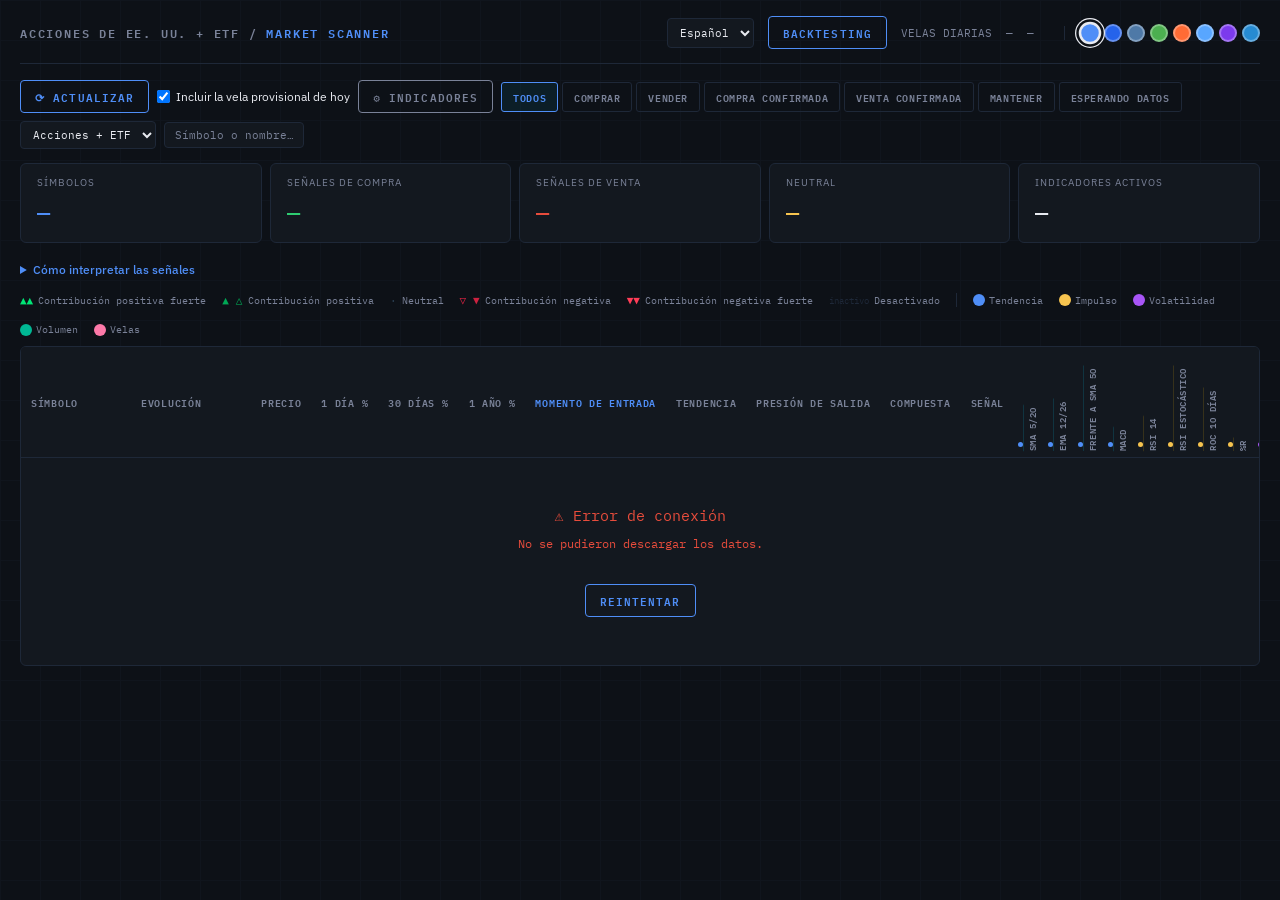
==== commit c2911c6c: "Make scanner explanations collapsible to show more results" ====
--- a/index.html
+++ b/index.html
@@ -1,853 +1,873 @@
-<!DOCTYPE html>
-<html lang="en">
-<head>
-<meta charset="UTF-8">
-<meta name="viewport" content="width=device-width, initial-scale=1.0">
-<title data-i18n="US Market Scanner · 200 Companies + 50 ETFs">US Market Scanner · 200 Companies + 50 ETFs</title>
-<style>
-@import url('https://fonts.googleapis.com/css2?family=IBM+Plex+Mono:wght@400;500;600&family=IBM+Plex+Sans:wght@300;400;500&display=swap');
-:root {
-  --bg:#0d1117; --surface:#13181f; --surface2:#1a1f2e; --border:#1e2838;
-  --text:#e8eaf0; --muted:#7a8298; --accent:#4f8ef7;
-  --buy:#2ecc71; --sell:#e74c3c; --hold:#f7c44f;
-  --buy-bg:rgba(46,204,113,.18); --sell-bg:rgba(231,76,60,.16); --hold-bg:rgba(247,196,79,.08);
-  --row-buy-sticky:rgba(46,204,113,.13); --row-sell-sticky:rgba(231,76,60,.13);
-  --mono:'IBM Plex Mono',monospace; --sans:'IBM Plex Sans',sans-serif;
-}
-*{box-sizing:border-box;margin:0;padding:0}
-body{background:var(--bg);color:var(--text);font-family:var(--sans);min-height:100vh;overflow-x:hidden}
-body::before{content:'';position:fixed;inset:0;background-image:linear-gradient(var(--border) 1px,transparent 1px),linear-gradient(90deg,var(--border) 1px,transparent 1px);background-size:40px 40px;opacity:.2;pointer-events:none;z-index:0}
-.wrap{position:relative;z-index:1;max-width:100%;padding:16px 20px}
-
-/* Header */
-header{display:flex;align-items:center;justify-content:space-between;padding-bottom:14px;border-bottom:1px solid var(--border);margin-bottom:16px}
-.logo{font-family:var(--mono);font-size:12px;font-weight:600;color:var(--accent);letter-spacing:.15em;text-transform:uppercase}
-.logo span{color:var(--muted)}
-.hdr-right{display:flex;gap:14px;align-items:center;font-family:var(--mono);font-size:11px;color:var(--muted)}
-.pulse{width:7px;height:7px;border-radius:50%;background:var(--buy);animation:pulse 2s infinite;display:inline-block;margin-right:5px}
-@keyframes pulse{0%,100%{box-shadow:0 0 0 0 rgba(0,230,118,.4)}50%{box-shadow:0 0 0 5px rgba(0,230,118,0)}}
-
-/* ── Theme switcher ── */
-.theme-switcher{display:flex;gap:5px;align-items:center}
-.theme-dot{width:18px;height:18px;border-radius:50%;border:2px solid rgba(255,255,255,.3);cursor:pointer;transition:all .18s;padding:0;outline:none;display:inline-block}
-.theme-dot:hover{transform:scale(1.2)}
-.theme-dot.active{border-color:var(--text);transform:scale(1.25);box-shadow:0 0 0 2px var(--bg),0 0 0 3px var(--text)}
-.language-select{font-family:var(--mono);font-size:11px;background:var(--surface);border:1px solid var(--border);color:var(--text);padding:6px 8px;border-radius:4px}.hdr-right{flex-wrap:wrap;justify-content:flex-end}header{gap:12px;flex-wrap:wrap}
-.theme-sep{width:1px;height:14px;background:var(--border);margin:0 2px}
-.active-preset{font-family:var(--mono);font-size:10px;color:var(--accent);border:1px solid rgba(0,212,255,.3);border-radius:3px;padding:2px 8px;background:rgba(0,212,255,.06)}
-
-/* Controls */
-.controls{display:flex;gap:8px;align-items:center;margin-bottom:14px;flex-wrap:wrap}
-.btn{font-family:var(--mono);font-size:11px;font-weight:600;letter-spacing:.1em;text-transform:uppercase;padding:6px 14px;border-radius:4px;cursor:pointer;border:1px solid var(--accent);color:var(--accent);background:transparent;transition:all .2s;white-space:nowrap}
-.btn:hover{background:var(--accent);color:var(--bg)}
-.btn-cfg{border-color:var(--muted);color:var(--muted)}
-.btn-cfg:hover,.btn-cfg.open{border-color:var(--accent);color:var(--accent);background:transparent}
-.fgroup{display:flex;gap:4px}
-.fbtn{font-family:var(--mono);font-size:10px;font-weight:600;letter-spacing:.06em;text-transform:uppercase;padding:5px 11px;border-radius:3px;cursor:pointer;border:1px solid var(--border);color:var(--muted);background:transparent;transition:all .15s}
-.fbtn:hover{border-color:var(--text);color:var(--text)}
-.fbtn.on{border-color:var(--accent);color:var(--accent);background:rgba(0,212,255,.07)}
-.fbtn.on.buy{border-color:var(--buy);color:var(--buy);background:var(--buy-bg)}
-.fbtn.on.sell{border-color:var(--sell);color:var(--sell);background:var(--sell-bg)}
-input[type=text]{font-family:var(--mono);font-size:11px;background:var(--surface);border:1px solid var(--border);color:var(--text);padding:5px 10px;border-radius:4px;outline:none;width:140px;transition:border-color .2s}
-input[type=text]:focus{border-color:var(--accent)}
-input[type=text]::placeholder{color:var(--muted)}
-.type-filter{font-family:var(--mono);font-size:11px;background:var(--surface);border:1px solid var(--border);color:var(--text);padding:5px 8px;border-radius:4px}
-
-/* Progress bar */
-.progress-bar{height:2px;background:var(--border);border-radius:1px;margin-bottom:14px;overflow:hidden;display:none}
-.progress-bar.visible{display:block}
-.progress-fill{height:100%;background:var(--accent);border-radius:1px;transition:width .3s;width:0}
-
-/* Config panel */
-.cfg-panel{background:var(--surface);border:1px solid var(--border);border-radius:8px;padding:18px;margin-bottom:14px;display:none}
-.cfg-panel.open{display:block}
-.cfg-header{display:flex;align-items:flex-start;justify-content:space-between;margin-bottom:14px;gap:12px;flex-wrap:wrap}
-.cfg-title{font-family:var(--mono);font-size:11px;font-weight:600;letter-spacing:.12em;text-transform:uppercase;color:var(--accent)}
-.cfg-subtitle{font-size:11px;color:var(--muted);margin-top:3px}
-.presets-wrap{margin-bottom:14px}
-.presets-label{font-family:var(--mono);font-size:10px;font-weight:600;letter-spacing:.1em;text-transform:uppercase;color:var(--muted);margin-bottom:6px}
-.preset-cards{display:grid;grid-template-columns:repeat(5,1fr);gap:8px}
-.preset-card{border:1px solid var(--border);border-radius:6px;padding:10px 12px;cursor:pointer;transition:all .2s;background:var(--surface2)}
-.preset-card:hover{border-color:var(--accent);background:rgba(0,212,255,.04)}
-.preset-card.active{border-color:var(--accent);background:rgba(0,212,255,.08)}
-.pc-name{font-family:var(--mono);font-size:11px;font-weight:600;color:var(--accent);margin-bottom:2px}
-.pc-hold{font-size:10px;color:var(--muted);margin-bottom:5px}
-.pc-desc{font-size:11px;color:var(--text);line-height:1.4;margin-bottom:6px}
-.pc-tags{display:flex;flex-wrap:wrap;gap:3px;margin-bottom:5px}
-.pc-tag{font-family:var(--mono);font-size:9px;padding:1px 5px;border-radius:2px;border:1px solid var(--border);color:var(--muted)}
-.pc-tag.hi{border-color:rgba(0,230,118,.3);color:var(--buy);background:var(--buy-bg)}
-.pc-tag.off{border-color:rgba(255,61,87,.2);color:var(--sell);background:var(--sell-bg);text-decoration:line-through;opacity:.6}
-.pc-ref{font-size:9px;color:var(--muted);font-style:italic}
-.cfg-groups{display:grid;grid-template-columns:repeat(4,1fr);gap:10px}
-.cfg-group{background:var(--surface2);border:1px solid var(--border);border-radius:6px;padding:12px}
-.cfg-group-title{font-family:var(--mono);font-size:10px;font-weight:600;letter-spacing:.1em;text-transform:uppercase;color:var(--muted);margin-bottom:10px}
-.ind-row{display:flex;align-items:center;justify-content:space-between;margin-bottom:8px}
-.ind-row:last-child{margin-bottom:0}
-.ind-left{display:flex;align-items:center;gap:6px;flex:1;min-width:0}
-.ind-cb{width:13px;height:13px;accent-color:var(--accent);cursor:pointer;flex-shrink:0}
-.ind-name{font-size:11px;color:var(--text);white-space:nowrap;overflow:hidden;text-overflow:ellipsis;cursor:pointer;border-bottom:1px dashed var(--muted);padding-bottom:1px;transition:color .15s,border-color .15s}
-.ind-name:hover{color:var(--accent);border-color:var(--accent)}
-.ind-name.off{color:var(--muted);border-color:transparent}
-.ind-right{display:flex;align-items:center;gap:6px;flex-shrink:0}
-.ind-val{font-family:var(--mono);font-size:10px;width:36px;text-align:right}
-.ind-val.pos{color:var(--buy)}.ind-val.neg{color:var(--sell)}.ind-val.neu{color:var(--muted)}
-.weight-wrap{display:flex;gap:2px}
-.wbtn{width:18px;height:18px;border-radius:2px;border:1px solid var(--border);cursor:pointer;background:transparent;font-family:var(--mono);font-size:9px;font-weight:600;color:var(--muted);transition:all .15s;display:flex;align-items:center;justify-content:center}
-.wbtn:hover{border-color:var(--accent);color:var(--accent)}
-.wbtn.sel{background:var(--accent);border-color:var(--accent);color:var(--bg)}
-
-/* Indicator tooltip */
-#tooltip{position:fixed;z-index:9999;background:#0a1520;border:1px solid var(--accent);border-radius:7px;padding:12px 14px;max-width:290px;pointer-events:none;opacity:0;transition:opacity .15s;box-shadow:0 8px 32px rgba(0,0,0,.6)}
-#tooltip.visible{opacity:1}
-.tt-name{font-family:var(--mono);font-size:11px;font-weight:600;color:var(--accent);letter-spacing:.08em;text-transform:uppercase;margin-bottom:5px}
-.tt-formula{font-family:var(--mono);font-size:10px;color:var(--hold);margin-bottom:7px;padding:4px 7px;background:rgba(255,193,7,.06);border-radius:3px;border-left:2px solid var(--hold)}
-.tt-desc{font-size:11px;color:var(--text);line-height:1.5;margin-bottom:7px}
-.tt-signals{display:flex;flex-direction:column;gap:3px}
-.tt-sig-row{display:flex;gap:6px;align-items:baseline}
-.tt-sig-lbl{font-family:var(--mono);font-size:10px;font-weight:600;min-width:40px}
-.tt-sig-lbl.buy{color:var(--buy)}.tt-sig-lbl.sell{color:var(--sell)}.tt-sig-lbl.neu{color:var(--muted)}
-.tt-sig-txt{font-size:10px;color:var(--muted)}
-
-/* Summary */
-.summary{display:grid;grid-template-columns:repeat(5,1fr);gap:8px;margin-bottom:14px}
-.card{background:var(--surface);border:1px solid var(--border);border-radius:6px;padding:12px 16px}
-.card-lbl{font-size:10px;color:var(--muted);letter-spacing:.1em;text-transform:uppercase;margin-bottom:5px}
-.card-val{font-family:var(--mono);font-size:22px;font-weight:600}
-.card-val.t{color:var(--accent)}.card-val.b{color:var(--buy)}.card-val.s{color:var(--sell)}.card-val.h{color:var(--hold)}.card-val.i{color:var(--text)}
-
-/* ── Heatmap table ── */
-.tbl-outer{background:var(--surface);border:1px solid var(--border);border-radius:6px;overflow:hidden}
-.tbl-scroll{overflow-x:auto;overflow-y:auto;max-height:75vh}
-table{border-collapse:collapse;width:max-content;min-width:100%}
-
-/* Sticky header */
-thead{position:sticky;top:0;z-index:10}
-thead tr{background:var(--surface)}
-thead th{background:var(--surface);border-bottom:1px solid var(--border)}
-
-/* Sticky left columns */
-.sticky{position:sticky;z-index:5;background:var(--surface)}
-.s0{left:0;min-width:110px;width:110px}
-.s1{left:110px;min-width:70px;width:70px}
-.s2{left:180px;min-width:100px;width:100px}
-.s5{left:280px}
-.s6{left:360px}
-.s7{left:440px}
-.s3{left:520px}
-.s4{left:580px}
-tbody tr .sticky{background:var(--surface)}
-tbody tr.row-buy .sticky{background:var(--row-buy-sticky)}
-tbody tr.row-sell .sticky{background:var(--row-sell-sticky)}
-
-/* Fixed columns headers */
-.th-fixed{font-family:var(--mono);font-size:10px;font-weight:600;letter-spacing:.07em;text-transform:uppercase;color:var(--muted);padding:10px 10px;text-align:left;white-space:nowrap;cursor:pointer}
-.th-fixed:hover,.th-fixed.sorted{color:var(--accent)}
-.th-fixed.right{text-align:right}
-
-/* Vertical indicator headers */
-.th-vert-wrap{height:110px;display:flex;align-items:flex-end;justify-content:center;padding:6px 4px 6px}
-.th-vert{writing-mode:vertical-lr;transform:rotate(180deg);font-family:var(--mono);font-size:9px;font-weight:600;letter-spacing:.06em;text-transform:uppercase;color:var(--muted);white-space:nowrap;cursor:pointer;transition:color .15s;border-bottom:1px dashed transparent;padding-bottom:2px}
-.th-vert:hover,.th-vert.sorted{color:var(--accent);border-color:var(--accent)}
-
-/* Group separator lines in header */
-.grp-trend .th-vert{border-right:1px solid rgba(0,212,255,.15)}
-.grp-momentum .th-vert{border-right:1px solid rgba(255,193,7,.15)}
-.grp-volatility .th-vert{border-right:1px solid rgba(168,85,247,.15)}
-.grp-volume .th-vert{border-right:1px solid rgba(0,184,148,.15)}
-.grp-candles .th-vert{}
-
-/* Group color dots in header */
-.grp-dot{width:5px;height:5px;border-radius:50%;margin:0 auto 4px;flex-shrink:0}
-.dot-trend{background:var(--accent)}
-.dot-momentum{background:var(--hold)}
-.dot-volatility{background:#a855f7}
-.dot-volume{background:#00b894}
-.dot-candles{background:#fd79a8}
-
-/* Table cells */
-td{padding:0;border-bottom:1px solid rgba(30,45,61,.7)}
-tbody tr:last-child td{border-bottom:none}
-tbody tr{transition:filter .1s}
-tbody tr:hover{filter:brightness(1.15)}
-tbody tr.row-buy{background:var(--buy-bg);box-shadow:inset 3px 0 0 var(--buy)}
-tbody tr.row-sell{background:var(--sell-bg);box-shadow:inset 3px 0 0 var(--sell)}
-
-.td-fixed{padding:8px 10px;font-family:var(--mono);font-size:12px;white-space:nowrap;text-align:right;border-right:1px solid var(--border)}
-.td-fixed.left{text-align:left}
-.tkr{font-weight:600;font-size:13px;color:var(--accent);letter-spacing:.04em}
-.instrument-type{display:block;font-size:9px;color:var(--muted);margin-top:3px;white-space:normal;max-width:90px;line-height:1.4}
-.instrument-type.leveraged{color:var(--hold)}
-
-/* Heatmap cell */
-.hm-cell{width:38px;height:38px;display:flex;align-items:center;justify-content:center;font-family:var(--mono);font-size:10px;font-weight:600;cursor:default;transition:filter .1s;border-right:1px solid rgba(30,45,61,.5)}
-.hm-cell:hover{filter:brightness(1.3)}
-
-/* Score bar */
-.score-wrap{display:flex;align-items:center;gap:5px;justify-content:flex-end}
-.score-bar{width:40px;height:3px;background:var(--border);border-radius:2px;overflow:hidden;flex-shrink:0}
-.score-fill{height:100%;border-radius:2px}
-
-/* Signal badge */
-.sig{display:inline-block;padding:2px 7px;border-radius:3px;font-size:10px;font-weight:600;letter-spacing:.07em;text-transform:uppercase}
-.sig.BUY,.sig.STRONG_BUY{background:var(--buy-bg);color:var(--buy);border:1px solid rgba(0,230,118,.25)}
-.sig.SELL,.sig.STRONG_SELL{background:var(--sell-bg);color:var(--sell);border:1px solid rgba(255,61,87,.25)}
-.sig.HOLD{background:var(--hold-bg);color:var(--hold);border:1px solid rgba(255,193,7,.2)}
-.sig.WAIT{color:var(--muted);border:1px solid var(--border)}
-.sig.STRONG_BUY,.sig.STRONG_SELL{font-weight:700;border-width:2px}
-.score-guide{font-size:12px;line-height:1.65;color:var(--muted);margin:0 0 14px;max-width:1100px}
-.score-guide strong{color:var(--text)}
-.reason-cell{min-width:260px;max-width:340px;white-space:normal;font-family:var(--sans);font-size:11px;line-height:1.5;text-align:left;color:var(--muted)}
-
-/* Sparkline */
-.spark-cell{padding:4px 6px}
-svg.spark{display:block}
-
-/* State */
-.state-msg{text-align:center;padding:48px 24px;font-family:var(--mono);font-size:13px;color:var(--muted)}
-.spinner{width:24px;height:24px;border:2px solid var(--border);border-top-color:var(--accent);border-radius:50%;animation:spin .7s linear infinite;margin:0 auto 12px}
-@keyframes spin{to{transform:rotate(360deg)}}
-.err{color:var(--sell);font-size:12px;margin-top:8px;line-height:1.8}
-.footer{margin-top:12px;text-align:right;font-family:var(--mono);font-size:10px;color:var(--muted)}
-
-/* Percent change columns */
-.chg-pos{color:var(--buy);font-family:var(--mono);font-size:11px}
-.chg-neg{color:var(--sell);font-family:var(--mono);font-size:11px}
-.chg-neu{color:var(--muted);font-family:var(--mono);font-size:11px}
-
-/* Legend */
-.legend{display:flex;align-items:center;gap:16px;margin-bottom:10px;flex-wrap:wrap}
-.legend-item{display:flex;align-items:center;gap:5px;font-family:var(--mono);font-size:10px;color:var(--muted)}
-.legend-dot{width:12px;height:12px;border-radius:2px}
-.legend-grp{display:flex;align-items:center;gap:4px;font-family:var(--mono);font-size:10px;color:var(--muted)}
-.legend-sep{width:1px;height:14px;background:var(--border)}
-</style>
-</head>
-<body>
-
-<div id="tooltip">
-  <div class="tt-name" id="tt-name"></div>
-  <div class="tt-formula" id="tt-formula"></div>
-  <div class="tt-desc" id="tt-desc"></div>
-  <div class="tt-signals" id="tt-signals"></div>
-</div>
-
-<div class="wrap">
-<header>
-  <div class="logo"><span data-i18n="US Stocks + ETFs">US Stocks + ETFs</span> <span>/</span> Market Scanner</div>
-  <div class="hdr-right">
-    <select id="language" class="language-select" aria-label="Language" data-i18n-aria-label="Language"><option value="es">Español</option><option value="en">English</option></select>
-    <a id="backtestLink" class="btn" href="backtest.html" style="text-decoration:none" data-i18n="Backtesting">Backtesting</a>
-    <span data-i18n="DAILY CANDLES">DAILY CANDLES</span>
-    <span id="tsUpdate">—</span>
-    <span id="tsCount">—</span>
-    <span id="activePresetBadge"></span>
-    <div class="theme-sep"></div>
-    <div class="theme-switcher" id="themeSwitcher"></div>
-  </div>
-</header>
-
-<div id="dataQuality" role="status" style="font-size:12px;color:var(--hold);margin-bottom:12px;line-height:1.6" hidden></div>
-<div class="progress-bar" id="progressBar"><div class="progress-fill" id="progressFill"></div></div>
-
-<div class="controls">
-  <button class="btn" onclick="loadData()" data-i18n="⟳ Refresh">⟳ Refresh</button>
-  <label style="font-size:12px;display:flex;align-items:center;gap:6px"><input id="includeIntraday" type="checkbox" checked onchange="loadData(false)"> <span data-i18n="Include today&#x27;s provisional candle">Include today's provisional candle</span></label>
-  <button class="btn btn-cfg" id="cfgToggle" onclick="toggleCfg()" data-i18n="⚙ Indicators">⚙ Indicators</button>
-  <div class="fgroup">
-    <button class="fbtn on"   onclick="setFilter('ALL',this)" data-i18n="All">All</button>
-    <button class="fbtn buy"  onclick="setFilter('BUY',this)" data-i18n="Buy">Buy</button>
-    <button class="fbtn sell" onclick="setFilter('SELL',this)" data-i18n="Sell">Sell</button>
-    <button class="fbtn buy" onclick="setFilter('STRONG_BUY',this)" data-i18n="Confirmed buy">Confirmed buy</button>
-    <button class="fbtn sell" onclick="setFilter('STRONG_SELL',this)" data-i18n="Confirmed sell">Confirmed sell</button>
-    <button class="fbtn"      onclick="setFilter('HOLD',this)" data-i18n="Hold">Hold</button>
-    <button class="fbtn"      onclick="setFilter('WAIT',this)" data-i18n="Awaiting data">Awaiting data</button>
-  </div>
-  <select class="type-filter" id="instrumentType" aria-label="Instrument type" data-i18n-aria-label="Instrument type" onchange="renderTable()">
-    <option value="ALL" data-i18n="Stocks + ETFs">Stocks + ETFs</option>
-    <option value="STOCK" data-i18n="Stocks">Stocks</option>
-    <option value="ETF" data-i18n="ETFs">ETFs</option>
-  </select>
-  <input type="text" id="search" placeholder="Ticker or name…" data-i18n-placeholder="Ticker or name…" oninput="renderTable()">
-</div>
-
-<!-- Config Panel -->
-<div class="cfg-panel" id="cfgPanel">
-  <div class="cfg-header">
-    <div><div class="cfg-title" data-i18n="Composite Score Configuration">Composite Score Configuration</div><div class="cfg-subtitle" data-i18n="Weights and presets affect Composite only · Timing signals use fixed rules · Set weight 1–3 · 0 = off">Weights and presets affect Composite only · Timing signals use fixed rules · Set weight 1–3 · 0 = off</div></div>
-  </div>
-  <div class="presets-wrap"><div class="presets-label" data-i18n="Composite Weight Presets">Composite Weight Presets</div><div class="preset-cards" id="presetCards"></div></div>
-  <div class="cfg-groups" id="cfgGroups"></div>
-</div>
-
-<!-- Summary -->
-<div class="summary">
-  <div class="card"><div class="card-lbl" data-i18n="Tickers">Tickers</div><div class="card-val t" id="cTotal">—</div></div>
-  <div class="card"><div class="card-lbl" data-i18n="Buy signals">Buy signals</div><div class="card-val b" id="cBuy">—</div></div>
-  <div class="card"><div class="card-lbl" data-i18n="Sell signals">Sell signals</div><div class="card-val s" id="cSell">—</div></div>
-  <div class="card"><div class="card-lbl" data-i18n="Neutral">Neutral</div><div class="card-val h" id="cHold">—</div></div>
-  <div class="card"><div class="card-lbl" data-i18n="Active indicators">Active indicators</div><div class="card-val i" id="cInd">—</div></div>
-</div>
-
-<p class="score-guide"><strong data-i18n="Entry Timing">Entry Timing</strong> <span data-i18n="ranks momentum recovery, position within the trend and volume confirmation.">ranks momentum recovery, position within the trend and volume confirmation.</span> <strong data-i18n="Trend">Trend</strong> <span data-i18n="measures direction and strength; a bullish trend can still have a weak entry.">measures direction and strength; a bullish trend can still have a weak entry.</span> <strong data-i18n="Exit Pressure">Exit Pressure</strong> <span data-i18n="measures persistent loss of 50-day support, with a faster exit for severe high-volume breakdowns. Ordinary pullbacks can remain Hold. Exits require a completed daily candle.">measures persistent loss of 50-day support, with a faster exit for severe high-volume breakdowns. Ordinary pullbacks can remain Hold. Exits require a completed daily candle.</span> <strong data-i18n="Confirmed buy/sell">Confirmed buy/sell</strong> <span data-i18n="adds two closes holding a breakout level and volume confirmation; it does not mean higher expected returns.">adds two closes holding a breakout level and volume confirmation; it does not mean higher expected returns.</span> <strong data-i18n="Composite">Composite</strong> <span data-i18n="keeps your weighted indicator view and does not set Buy/Sell signals. Scores run from 0 to 100 and are not probabilities.">keeps your weighted indicator view and does not set Buy/Sell signals. Scores run from 0 to 100 and are not probabilities.</span> </p>
-<!-- Heatmap Legend -->
-<div class="legend">
-  <div class="legend-item"><span style="font-family:var(--mono);color:#00e676;font-size:11px">▲▲</span> <span data-i18n="Strong positive input">Strong positive input</span></div>
-  <div class="legend-item"><span style="font-family:var(--mono);color:#00a855;font-size:11px">▲ △</span> <span data-i18n="Positive input">Positive input</span></div>
-  <div class="legend-item"><span style="font-family:var(--mono);color:#2a3f52;font-size:11px">·</span> <span data-i18n="Neutral">Neutral</span></div>
-  <div class="legend-item"><span style="font-family:var(--mono);color:#cc2240;font-size:11px">▽ ▼</span> <span data-i18n="Negative input">Negative input</span></div>
-  <div class="legend-item"><span style="font-family:var(--mono);color:#ff3d57;font-size:11px">▼▼</span> <span data-i18n="Strong negative input">Strong negative input</span></div>
-  <div class="legend-item"><span style="font-family:var(--mono);color:var(--border);font-size:9px" data-i18n="off">off</span> <span data-i18n="Disabled">Disabled</span></div>
-  <div class="legend-sep"></div>
-  <div class="legend-grp"><div class="legend-dot" style="background:var(--accent);border-radius:50%"></div><span data-i18n="Trend">Trend</span></div>
-  <div class="legend-grp"><div class="legend-dot" style="background:var(--hold);border-radius:50%"></div><span data-i18n="Momentum">Momentum</span></div>
-  <div class="legend-grp"><div class="legend-dot" style="background:#a855f7;border-radius:50%"></div><span data-i18n="Volatility">Volatility</span></div>
-  <div class="legend-grp"><div class="legend-dot" style="background:#00b894;border-radius:50%"></div><span data-i18n="Volume">Volume</span></div>
-  <div class="legend-grp"><div class="legend-dot" style="background:#fd79a8;border-radius:50%"></div><span data-i18n="Candles">Candles</span></div>
-</div>
-
-<!-- Heatmap Table -->
-<div class="tbl-outer">
-  <div class="tbl-scroll">
-    <table id="mainTable">
-      <thead id="thead"></thead>
-      <tbody id="tbody"></tbody>
-    </table>
-    <div id="stateMsg" class="state-msg"><div class="spinner"></div><span data-i18n="Connecting…">Connecting…</span></div>
-  </div>
-</div>
-<div class="footer" id="footer"></div>
-</div><!-- wrap -->
-
-<script src="js/i18n.js"></script>
-<script src="js/market-translations.js"></script>
-<script src="js/scanner-translations.js"></script>
-<script src="js/config.js"></script>
-<script src="js/market-calendar.js?v=3"></script>
-<script src="js/data.js?v=3.2"></script>
-<script src="js/scoring.js?v=3"></script>
-<script>
-function t(key,params){return MarketI18n.t(key,params);}
-function localMessage(value){return MarketI18n.message(value);}
-function localizedReasons(row){return (row.reasons||[]).map(localMessage).join(" · ");}
-// ── Theme engine ──────────────────────────────────────────────────────────────
-var THEMES={
-  midnight:{name:"🌙 Midnight",color:"#4f8ef7",vars:{"--bg":"#0d1117","--surface":"#13181f","--surface2":"#1a1f2e","--border":"#1e2838","--text":"#e8eaf0","--muted":"#7a8298","--accent":"#4f8ef7","--buy":"#2ecc71","--sell":"#e74c3c","--hold":"#f7c44f","--buy-bg":"rgba(46,204,113,0.18)","--sell-bg":"rgba(231,76,60,0.16)","--hold-bg":"rgba(247,196,79,0.08)","--row-buy-sticky":"rgba(46,204,113,0.13)","--row-sell-sticky":"rgba(231,76,60,0.13)"}},
-  arctic:{name:"❄️ Arctic",color:"#2563eb",vars:{"--bg":"#f0f4f8","--surface":"#ffffff","--surface2":"#f7f9fc","--border":"#dde3ec","--text":"#1a2332","--muted":"#64748b","--accent":"#2563eb","--buy":"#16a34a","--sell":"#dc2626","--hold":"#d97706","--buy-bg":"rgba(22,163,74,0.18)","--sell-bg":"rgba(220,38,38,0.15)","--hold-bg":"rgba(217,119,6,0.1)","--row-buy-sticky":"rgba(22,163,74,0.13)","--row-sell-sticky":"rgba(220,38,38,0.11)"}},
-  tableau:{name:"📊 Tableau",color:"#4e79a7",vars:{"--bg":"#f5f5f0","--surface":"#ffffff","--surface2":"#f9f8f5","--border":"#e0ddd8","--text":"#1a1a2e","--muted":"#666660","--accent":"#4e79a7","--buy":"#59a14f","--sell":"#e15759","--hold":"#f28e2b","--buy-bg":"rgba(89,161,79,0.2)","--sell-bg":"rgba(225,87,89,0.18)","--hold-bg":"rgba(242,142,43,0.1)","--row-buy-sticky":"rgba(89,161,79,0.15)","--row-sell-sticky":"rgba(225,87,89,0.13)"}},
-  forest:{name:"🌿 Forest",color:"#4caf50",vars:{"--bg":"#0f1a0f","--surface":"#142014","--surface2":"#1a2e1a","--border":"#1e3a1e","--text":"#d4e8d4","--muted":"#7a9e7a","--accent":"#4caf50","--buy":"#81c784","--sell":"#ef5350","--hold":"#ffcc02","--buy-bg":"rgba(118,196,66,0.2)","--sell-bg":"rgba(239,83,80,0.18)","--hold-bg":"rgba(255,204,2,0.08)","--row-buy-sticky":"rgba(118,196,66,0.15)","--row-sell-sticky":"rgba(239,83,80,0.13)"}},
-  sunset:{name:"🌅 Sunset",color:"#ff6b35",vars:{"--bg":"#1a0e0a","--surface":"#231510","--surface2":"#2e1a12","--border":"#3a2218","--text":"#f0e6e0","--muted":"#9e7060","--accent":"#ff6b35","--buy":"#4caf50","--sell":"#ef5350","--hold":"#ffc947","--buy-bg":"rgba(76,175,80,0.2)","--sell-bg":"rgba(239,83,80,0.18)","--hold-bg":"rgba(255,201,71,0.08)","--row-buy-sticky":"rgba(76,175,80,0.15)","--row-sell-sticky":"rgba(239,83,80,0.13)"}},
-  slate:{name:"🪨 Slate",color:"#58a6ff",vars:{"--bg":"#0d1117","--surface":"#161b22","--surface2":"#21262d","--border":"#30363d","--text":"#c9d1d9","--muted":"#8b949e","--accent":"#58a6ff","--buy":"#3fb950","--sell":"#f85149","--hold":"#e3b341","--buy-bg":"rgba(63,185,80,0.18)","--sell-bg":"rgba(248,81,73,0.16)","--hold-bg":"rgba(227,179,65,0.08)","--row-buy-sticky":"rgba(63,185,80,0.13)","--row-sell-sticky":"rgba(248,81,73,0.12)"}},
-  lavender:{name:"💜 Lavender",color:"#7c3aed",vars:{"--bg":"#f7f6ff","--surface":"#ffffff","--surface2":"#faf9ff","--border":"#e0deff","--text":"#1e1b4b","--muted":"#6d6a9a","--accent":"#7c3aed","--buy":"#059669","--sell":"#dc2626","--hold":"#db7706","--buy-bg":"rgba(5,150,105,0.18)","--sell-bg":"rgba(220,38,38,0.15)","--hold-bg":"rgba(219,119,6,0.1)","--row-buy-sticky":"rgba(5,150,105,0.13)","--row-sell-sticky":"rgba(220,38,38,0.11)"}},
-  solarized:{name:"☀️ Solarized",color:"#268bd2",vars:{"--bg":"#002b36","--surface":"#073642","--surface2":"#001f27","--border":"#0d4a5a","--text":"#839496","--muted":"#586e75","--accent":"#268bd2","--buy":"#859900","--sell":"#dc322f","--hold":"#b58900","--buy-bg":"rgba(133,153,0,0.2)","--sell-bg":"rgba(220,50,47,0.18)","--hold-bg":"rgba(181,137,0,0.1)","--row-buy-sticky":"rgba(133,153,0,0.15)","--row-sell-sticky":"rgba(220,50,47,0.13)"}}
-};
-var _activeTheme="midnight";
-
-function applyTheme(id){
-  var t=THEMES[id];if(!t)return;
-  _activeTheme=id;
-  var r=document.documentElement;
-  Object.keys(t.vars).forEach(function(k){r.style.setProperty(k,t.vars[k]);});
-  document.querySelectorAll(".theme-dot").forEach(function(b){b.classList.toggle("active",b.dataset.theme===id);});
-  try{localStorage.setItem("ms-theme",id);}catch(e){}
-  if(results&&results.length)renderTable();
-}
-
-function buildThemeSwitcher(){
-  var el=document.getElementById("themeSwitcher");if(!el)return;
-  var html="";
-  Object.keys(THEMES).forEach(function(id){
-    var t=THEMES[id];
-    var active=id===_activeTheme?" active":"";
-    html+='<button class="theme-dot'+active+'" data-theme="'+id+'" style="background:'+t.color+'" title="'+escapeHtml(MarketI18n.t(t.name))+'"></button>';
-  });
-  el.innerHTML=html;
-  el.querySelectorAll(".theme-dot").forEach(function(b){
-    b.addEventListener("click",function(){ applyTheme(b.dataset.theme); });
-  });
-}
-
-// Apply saved theme immediately
-(function(){
-  try{
-    var s=localStorage.getItem("ms-theme");
-    if(s==="dark"||s==="powerbi"||s==="bloomberg"||s==="ocean"||s==="stata")s="midnight";
-    if(s&&THEMES[s]){
-      _activeTheme=s;
-      var r=document.documentElement;
-      Object.keys(THEMES[s].vars).forEach(function(k){r.style.setProperty(k,THEMES[s].vars[k]);});
-    }
-  }catch(e){}
-})();
-
-// ── Indicator definitions ─────────────────────────────────────────────────────
-var INDICATORS = [
-  {id:"sma_cross", group:"Trend",      grpCls:"trend",      name:"SMA 5/20",     weight:2, formula:"SMA(5) vs SMA(20)", desc:"Compares the 5-day and 20-day Simple Moving Averages. Golden Cross (SMA5 above SMA20) is bullish. Death Cross is bearish.", signals:[{lbl:"BUY",cls:"buy",txt:"SMA5 crosses above SMA20"},{lbl:"HOLD",cls:"neu",txt:"SMA5 already above SMA20"},{lbl:"SELL",cls:"sell",txt:"SMA5 crosses below SMA20"}]},
-  {id:"ema_cross", group:"Trend",      grpCls:"trend",      name:"EMA 12/26",    weight:2, formula:"EMA(12) vs EMA(26)", desc:"Exponential MAs react faster to recent prices. Forms the basis of MACD.", signals:[{lbl:"BUY",cls:"buy",txt:"EMA12 crosses above EMA26"},{lbl:"HOLD",cls:"neu",txt:"EMA12 above EMA26"},{lbl:"SELL",cls:"sell",txt:"EMA12 crosses below EMA26"}]},
-  {id:"sma50",     group:"Trend",      grpCls:"trend",      name:"vs SMA 50",    weight:1, formula:"(Close − SMA50) / SMA50", desc:"Whether price is above/below the 50-day MA. Key institutional reference level.", signals:[{lbl:"BUY",cls:"buy",txt:">5% above SMA50"},{lbl:"HOLD",cls:"neu",txt:"Near SMA50"},{lbl:"SELL",cls:"sell",txt:">5% below SMA50"}]},
-  {id:"macd",      group:"Trend",      grpCls:"trend",      name:"MACD",         weight:2, formula:"EMA(12)−EMA(26) vs Signal EMA(9)", desc:"MACD histogram crossing zero is the buy/sell trigger. Measures momentum shift.", signals:[{lbl:"BUY",cls:"buy",txt:"Histogram crosses above zero"},{lbl:"HOLD",cls:"neu",txt:"Histogram positive, no fresh cross"},{lbl:"SELL",cls:"sell",txt:"Histogram crosses below zero"}]},
-  {"id":"rsi","group":"Momentum","grpCls":"momentum","name":"RSI 14","weight":3,"formula":"100−100/(1+AvgGain/AvgLoss)","desc":"RSI extremes are setups, not trade confirmations. A directional contribution requires recovery or deterioration together with a matching price move.","signals":[{"lbl":"+","cls":"buy","txt":"Recovers from below 30 and price rises"},{"lbl":"0","cls":"neu","txt":"Oversold alone or no confirmed reversal"},{"lbl":"−","cls":"sell","txt":"Falls from above 70 and price falls"}]},
-  {"id":"stoch_rsi","group":"Momentum","grpCls":"momentum","name":"Stoch RSI","weight":2,"formula":"(RSI−MinRSI)/(MaxRSI−MinRSI)×100","desc":"Stochastic applied to RSI. An oversold reading alone contributes zero. A fresh recovery out of the extreme receives full positive weight.","signals":[{"lbl":"+","cls":"buy","txt":"Recovers from below 20 and price rises"},{"lbl":"0","cls":"neu","txt":"Still falling or no confirmed reversal"},{"lbl":"−","cls":"sell","txt":"Falls from above 80 and price falls"}]},
-  {id:"roc",       group:"Momentum",   grpCls:"momentum",   name:"ROC 10d",      weight:1, formula:"(Close−Close₁₀)/Close₁₀×100", desc:"Rate of Change: percentage gain/loss over past 10 days.", signals:[{lbl:"BUY",cls:"buy",txt:"ROC > +5%"},{lbl:"HOLD",cls:"neu",txt:"ROC ±2%"},{lbl:"SELL",cls:"sell",txt:"ROC < −5%"}]},
-  {"id":"williams","group":"Momentum","grpCls":"momentum","name":"%R","weight":1,"formula":"(HH₁₄−Close)/(HH₁₄−LL₁₄)×−100","desc":"Williams %R on a 0 to −100 scale. Requires a turn from an extreme and confirmation in price.","signals":[{"lbl":"+","cls":"buy","txt":"Recovers from below −80 and price rises"},{"lbl":"0","cls":"neu","txt":"No confirmed reversal"},{"lbl":"−","cls":"sell","txt":"Falls from above −20 and price falls"}]},
-  {"id":"bb","group":"Volatility","grpCls":"volatility","name":"Bollinger","weight":2,"formula":"(Close−Lower)/(Upper−Lower) | SMA20±2σ","desc":"Bollinger %B: 0=lower band, 1=upper band. An extreme alone is neutral; a reversal must also confirm in price.","signals":[{"lbl":"+","cls":"buy","txt":"Recovers from below 0.15 and price rises"},{"lbl":"0","cls":"neu","txt":"No confirmed reversal"},{"lbl":"−","cls":"sell","txt":"Falls from above 0.85 and price falls"}]},
-  {"id":"atr","group":"Volatility","grpCls":"volatility","name":"ATR","weight":1,"formula":"Wilder ATR(14)/Close×100","desc":"Volatility measures risk, not trade direction. ATR normalizes distance from support for timing scores. Its Composite input is neutral.","signals":[{"lbl":"0","cls":"neu","txt":"Volatility alone has no directional vote"}]},
-  {"id":"obv","group":"Volume","grpCls":"volume","name":"Vol Balance","weight":1,"formula":"Sum(signed volume,20) / Sum(volume,20)","desc":"Rising-price volume minus falling-price volume, normalized by total volume over 20 sessions. Does not depend on an arbitrary OBV starting point.","signals":[{"lbl":"+","cls":"buy","txt":"Net accumulation"},{"lbl":"0","cls":"neu","txt":"Balanced volume"},{"lbl":"−","cls":"sell","txt":"Net distribution"}]},
-  {id:"vol_avg",   group:"Volume",     grpCls:"volume",     name:"Vol/Avg",      weight:1, formula:"Volume / SMA(Vol,20)", desc:"Volume vs 20-day average. High volume on up day confirms bullish momentum.", signals:[{lbl:"BUY",cls:"buy",txt:"Vol>1.5× avg, up day"},{lbl:"HOLD",cls:"neu",txt:"Vol near average"},{lbl:"SELL",cls:"sell",txt:"Vol>1.5× avg, down day"}]},
-  {id:"candle",    group:"Candles",    grpCls:"candles",    name:"Candle",       weight:2, formula:"|Close−Open|/(High−Low)", desc:"Hammer, Shooting Star, Bullish/Bearish Engulfing patterns using OHLC data.", signals:[{lbl:"BUY",cls:"buy",txt:"Hammer or Bullish Engulfing"},{lbl:"HOLD",cls:"neu",txt:"No pattern"},{lbl:"SELL",cls:"sell",txt:"Shooting Star or Bearish Engulfing"}]},
-  {id:"gap",       group:"Candles",    grpCls:"candles",    name:"Gap",          weight:1, formula:"(Open−PrevClose)/PrevClose×100", desc:"Gap between previous close and current open. Large gaps tend to persist.", signals:[{lbl:"BUY",cls:"buy",txt:"Gap up > +2%"},{lbl:"HOLD",cls:"neu",txt:"Gap ±0.5%"},{lbl:"SELL",cls:"sell",txt:"Gap down > −2%"}]}
-];
-
-var GRP_COLOR = {trend:"var(--accent)", momentum:"var(--hold)", volatility:"#a855f7", volume:"#00b894", candles:"#fd79a8"};
-
-var PRESETS = [
-  {id:"swing",     name:"Swing Trade",  hold:"3–10 days",    desc:"RSI/BB/Candles. Short-term reversals. SMA crosses excluded (too slow).",           ref:"Connors & Lindqvist",  weights:{sma_cross:0,ema_cross:1,sma50:0,macd:2,rsi:3,stoch_rsi:3,roc:2,williams:2,bb:3,atr:1,obv:1,vol_avg:2,candle:3,gap:2}, hi:["RSI 14","Stoch RSI","Bollinger","Candle"], off:["SMA 5/20","vs SMA 50"]},
-  {id:"trend",     name:"Trend Follow", hold:"Weeks–months", desc:"SMA/EMA/MACD/volume balance. RSI low-weighted intentionally — stays overbought in trends.", ref:"Faber (2007), Siegel",  weights:{sma_cross:3,ema_cross:3,sma50:3,macd:3,rsi:1,stoch_rsi:0,roc:1,williams:0,bb:1,atr:1,obv:2,vol_avg:2,candle:0,gap:0}, hi:["SMA 5/20","EMA 12/26","MACD","Vol Balance"],       off:["Stoch RSI","%R","Candle","Gap"]},
-  {id:"breakout",  name:"Breakout",     hold:"1–5 days",     desc:"Volume is primary confirmation. Gap and ROC emphasize price expansion.",              ref:"O'Neil CANSLIM",       weights:{sma_cross:1,ema_cross:2,sma50:2,macd:2,rsi:1,stoch_rsi:0,roc:2,williams:0,bb:2,atr:2,obv:3,vol_avg:3,candle:2,gap:3}, hi:["Vol Balance","Vol/Avg","Gap"],                      off:["Stoch RSI","%R"]},
-  {id:"reversion", name:"Mean Reversion",hold:"2–7 days",   desc:"Contrarian. Moving averages excluded. Reversal inputs require momentum and price recovery.", ref:"Lo & MacKinlay (1988)",weights:{sma_cross:0,ema_cross:0,sma50:0,macd:1,rsi:3,stoch_rsi:3,roc:2,williams:3,bb:3,atr:0,obv:1,vol_avg:2,candle:3,gap:2}, hi:["RSI 14","%R","Bollinger","Candle"],         off:["SMA 5/20","EMA 12/26","vs SMA 50","ATR"]},
-  {id:"reactive",  name:"Reactive",     hold:"1–3 days",     desc:"Fastest signals: EMA over SMA, ROC, Gap, Volume. Higher noise tolerance.",         ref:"Kaufman, Appel",       weights:{sma_cross:0,ema_cross:3,sma50:0,macd:2,rsi:1,stoch_rsi:2,roc:3,williams:2,bb:1,atr:1,obv:1,vol_avg:3,candle:2,gap:3}, hi:["EMA 12/26","ROC 10d","Vol/Avg","Gap"],     off:["SMA 5/20","vs SMA 50"]}
-];
-
-var results=[], filter="ALL", sortCol="entryScore", sortAsc=false, activePreset=null, companyUniverse=null;
-var loadingData=false, currentMarketResult=null, marketLoadedAt=null, displayStatus=null;
-
-// ── Tooltip ───────────────────────────────────────────────────────────────────
-var tt=document.getElementById("tooltip"), ttT=null;
-function showTooltip(el,id){
-  clearTimeout(ttT);
-  var ind=INDICATORS.find(function(i){return i.id===id;});if(!ind)return;
-  document.getElementById("tt-name").textContent=t(ind.name);
-  document.getElementById("tt-formula").textContent=t(ind.formula);
-  document.getElementById("tt-desc").textContent=t(ind.desc);
-  document.getElementById("tt-signals").innerHTML=ind.signals.map(function(s){return'<div class="tt-sig-row"><span class="tt-sig-lbl '+s.cls+'">'+escapeHtml(t(s.lbl))+'</span><span class="tt-sig-txt">'+escapeHtml(t(s.txt))+'</span></div>';}).join("");
-  var r=el.getBoundingClientRect(),l=r.right+10,top=r.top;
-  if(l+290>window.innerWidth-10)l=r.left-300;
-  if(top+200>window.innerHeight-10)top=window.innerHeight-210;
-  if(top<10)top=10;
-  tt.style.left=l+"px";tt.style.top=top+"px";tt.classList.add("visible");
-}
-function hideTooltip(){ttT=setTimeout(function(){tt.classList.remove("visible");},100);}
-
-// ── Heatmap color ─────────────────────────────────────────────────────────────
-function hmBg(v){
-  // Wider thresholds — more tickers show color, neutral zone only truly flat signals
-  if(v>=0.6) return "rgba(0,230,118,0.85)";
-  if(v>=0.25) return "rgba(0,230,118,0.45)";
-  if(v>=0.05) return "rgba(0,230,118,0.18)";
-  if(v<=-0.6) return "rgba(255,61,87,0.85)";
-  if(v<=-0.25) return "rgba(255,61,87,0.45)";
-  if(v<=-0.05) return "rgba(255,61,87,0.18)";
-  return "rgba(255,255,255,0.05)"; // true neutral
-}
-function hmTxt(v){
-  if(v>=0.6) return "#003d1a";
-  if(v>=0.25) return "var(--buy)";
-  if(v>=0.05) return "#00a855";
-  if(v<=-0.6) return "#3d0009";
-  if(v<=-0.25) return "var(--sell)";
-  if(v<=-0.05) return "#cc2240";
-  return "#2a3f52"; // neutral — darker than muted so it reads as truly empty
-}
-function hmLabel(v){
-  if(v>=0.6) return "▲▲";
-  if(v>=0.25) return "▲";
-  if(v>=0.05) return "△";
-  if(v<=-0.6) return "▼▼";
-  if(v<=-0.25) return "▼";
-  if(v<=-0.05) return "▽";
-  return "·";
-}
-
-// ── Sparkline SVG ─────────────────────────────────────────────────────────────
-function sparkline(prices){
-  if(prices.length<2)return "—";
-  var n=Math.min(40,prices.length), data=prices.slice(-n);
-  var mn=Math.min.apply(null,data), mx=Math.max.apply(null,data), rng=mx-mn||1;
-  var W=64,H=24;
-  var pts=data.map(function(p,i){
-    var x=(i/(n-1))*W, y=H-((p-mn)/rng)*(H-2)-1;
-    return x.toFixed(1)+","+y.toFixed(1);
-  }).join(" ");
-  var clr=data[data.length-1]>=data[0]?"#00e676":"#ff3d57";
-  return '<svg class="spark" width="'+W+'" height="'+H+'" viewBox="0 0 '+W+' '+H+'"><polyline points="'+pts+'" fill="none" stroke="'+clr+'" stroke-width="1.5" stroke-linejoin="round"/></svg>';
-}
-
-// One scoring engine serves both pages and the chart indicators.
-function computeSignals(data){return MarketScoring.computeSignals(data);}
-function computeScore(signals){return MarketScoring.computeScore(signals,INDICATORS);}
-function isBuy(signal){return signal==="BUY"||signal==="STRONG_BUY";}
-function isSell(signal){return signal==="SELL"||signal==="STRONG_SELL";}
-function signalText(signal){return t(signal==="STRONG_BUY"?"CONFIRMED BUY":signal==="STRONG_SELL"?"CONFIRMED SELL":signal.replace(/_/g," "));}
-function matchesSignal(signal,selected){return selected==="ALL"||(selected==="BUY"?isBuy(signal):selected==="SELL"?isSell(signal):signal===selected);}
-function scoreColor(value,key){
-  if(value==null)return "var(--muted)";
-  if(key==="trendScore")return value>=55?"var(--buy)":value<=45?"var(--sell)":"var(--hold)";
-  if(key==="exitScore")return value>=60?"var(--sell)":"var(--muted)";
-  if(key==="entryScore")return value>=60?"var(--buy)":"var(--hold)";
-  return value>=60?"var(--buy)":value<=40?"var(--sell)":"var(--hold)";
-}
-function restoreCompositeWeights(){
-  try{
-    var saved=JSON.parse(localStorage.getItem("marketScanner.compositeWeights.v1")||"null");
-    if(!saved||!saved.weights)return;
-    INDICATORS.forEach(function(ind){var w=saved.weights[ind.id];if(Number.isInteger(w)&&w>=0&&w<=3)ind.weight=w;});
-    activePreset=PRESETS.some(function(p){return p.id===saved.preset&&INDICATORS.every(function(ind){return ind.weight===p.weights[ind.id];});})?saved.preset:null;
-  }catch(e){}
-}
-function saveCompositeWeights(){
-  var weights={};INDICATORS.forEach(function(ind){weights[ind.id]=ind.weight;});
-  try{localStorage.setItem("marketScanner.compositeWeights.v1",JSON.stringify({weights:weights,preset:activePreset}));}catch(e){}
-}
-
-// ── Data loading ──────────────────────────────────────────────────────────────
-function setProgress(pct){
-  var bar=document.getElementById("progressBar"),fill=document.getElementById("progressFill");
-  bar.classList.toggle("visible",pct<100);fill.style.width=pct+"%";
-}
-
-async function loadData(refreshQuotes=true){
-  if(loadingData)return;
-  loadingData=true;
-  var src = "Supabase";
-  showStatus('loading',{source:src});
-  setProgress(10);
-  try{
-    setProgress(30);
-    var result = await fetchMarketData(null,function(count){
-      showStatus('history',{count:count});
-      setProgress(Math.min(59,30+count/(MARKET_SETTINGS.expectedInstruments*MARKET_SETTINGS.historyDays)*29));
-    },{includeRecent:document.getElementById("includeIntraday").checked!==false,refreshQuotes:refreshQuotes});
-    currentMarketResult=result;
-    marketLoadedAt=new Date();
-    companyUniverse=result.universe;
-    setProgress(60);
-    var grouped=groupByTicker(result.data);
-    setProgress(75);
-    results=computeAll(grouped,result);
-    results.forEach(function(row){
-      row.provisional=Boolean(result.provisionalTickers&&result.provisionalTickers.includes(row.ticker));
-      var quote=result.quoteByTicker?result.quoteByTicker.get(row.ticker):null;
-      row.quote=quote&&quote.fecha===row.lastDate&&(row.provisional||quote.is_final)?quote:null;
-    });
-    setProgress(90);
-    buildTableHeader();
-    renderTable();
-    updateSummary();
-    updateIndValues();
-    hide();
-    setProgress(100);
-    renderMarketMetadata();
-  }catch(e){
-    setProgress(100);
-    showStatus('error',{error:e.message});
-  }finally{loadingData=false;}
-}
-
-function groupByTicker(rows){
-  var s={};
-  rows.forEach(function(r){
-    var t=r[1];if(!s[t])s[t]=[];
-    s[t].push({date:r[0],open:r[2],high:r[3],low:r[4],close:r[5],vol:r[6]});
-  });
-  Object.keys(s).forEach(function(t){s[t].sort(function(a,b){return a.date.localeCompare(b.date);});});
-  return s;
-}
-
-// Returns the close price from the data row whose date is closest to targetDateStr
-// but not after it (i.e. finds the most recent trading day on or before the target).
-function closePriceAtDate(d, targetDateStr) {
-  // d is sorted ascending by date string (ISO format, comparable lexicographically)
-  var best = null;
-  for (var i = 0; i < d.length; i++) {
-    if (d[i].date <= targetDateStr) best = d[i].close;
-    else break;
-  }
-  return best; // null if all dates are after target
-}
-
-function dateStrOffset(isoStr, calendarDays) {
-  // Subtract calendarDays from an ISO date string, return ISO date string
-  var dt = new Date(isoStr + "T12:00:00Z");
-  dt.setUTCDate(dt.getUTCDate() - calendarDays);
-  return dt.toISOString().slice(0, 10);
-}
-
-function computeAll(grouped,marketResult){
-  var pending=new Set(marketResult&&marketResult.provisionalTickers||[]);
-  var lagging=new Set(marketResult&&marketResult.quality&&marketResult.quality.laggingTickers||[]);
-  return Array.from(companyUniverse.byTicker.keys()).map(function(tk){
-    var d=grouped[tk]||[],c=d.map(function(x){return x.close;});
-    var company=companyUniverse.byTicker.get(tk);
-    var quote=marketResult&&marketResult.quoteByTicker?marketResult.quoteByTicker.get(tk):null;
-    var provisional=pending.has(tk);
-    var freshProvisional=provisional&&quote&&!quote.outdated;
-    var stale=Boolean(provisional&&quote&&quote.outdated)||(lagging.has(tk)&&!freshProvisional);
-    var analysis=MarketScoring.analyze(d,{minSignalDays:MARKET_SETTINGS.minSignalDays,provisional:provisional,stale:stale});
-    var canScore=analysis.trendScore!==null;
-    var sig=canScore?computeSignals(d):{};
-    var last=c.length?c[c.length-1]:null,lastDate=d.length?d[d.length-1].date:null;
-    function change(days){
-      if(!lastDate)return null;
-      var previous=closePriceAtDate(d,dateStrOffset(lastDate,days));
-      return previous!==null&&previous>0?(last-previous)/previous*100:null;
-    }
-    return Object.assign({ticker:tk,companyName:company.name,instrument:company,days:d.length,closes:c,close:last,
-      score:canScore?computeScore(sig):null,signals:sig,
-      chg1d:change(1),chg30d:change(30),chg1y:change(365),lastDate:lastDate},analysis);
-  });
-}
-
-// ── Build table header (once) ─────────────────────────────────────────────────
-function buildTableHeader(){
-  var headers=[['ticker','Ticker','sticky s0'],[null,'Spark','sticky s1'],['close','Price','right sticky s2'],['chg1d','1D %','right'],['chg30d','30D %','right'],['chg1y','1Y %','right'],['entryScore','Entry Timing','right','Momentum recovery, trend position and volume; higher is a better entry setup'],['trendScore','Trend','right','Direction and strength; a high trend score is not an entry signal'],['exitScore','Exit Pressure','right','Higher means stronger deterioration or selling pressure'],['score','Composite','right','Your configurable weighted indicator view'],['signal','Signal','']];
-  var html='<tr>';
-  headers.forEach(function(h){html+='<th class="th-fixed '+h[2]+(h[0]===sortCol?' sorted':'')+'"'+(h[0]?' onclick="sortBy(\''+h[0]+'\',this)"':'')+(h[3]?' title="'+escapeHtml(t(h[3]))+'"':'')+'>'+escapeHtml(t(h[1]))+'</th>';});
-  INDICATORS.forEach(function(ind){
-    html+='<th style="padding:0;vertical-align:bottom"><div class="th-vert-wrap grp-'+ind.grpCls+'"><div class="grp-dot dot-'+ind.grpCls+'"></div><div class="th-vert grp-'+ind.grpCls+(ind.id===sortCol?' sorted':'')+'" onmouseenter="showTooltip(this,\''+ind.id+'\')" onmouseleave="hideTooltip()" onclick="sortBy(\''+ind.id+'\',this)">'+escapeHtml(t(ind.name))+'</div></div></th>';
-  });
-  html+='<th class="th-fixed">'+escapeHtml(t('Why this signal'))+'</th></tr>';
-  document.getElementById("thead").innerHTML=html;
-}
-
-// ── Render table body ─────────────────────────────────────────────────────────
-function renderTable(){
-  var q=document.getElementById("search").value.toUpperCase().trim();
-  var type=document.getElementById("instrumentType").value;
-  var rows=results
-    .filter(function(r){return matchesSignal(r.signal,filter);})
-    .filter(function(r){return type==="ALL"||r.instrument.type===type;})
-    .filter(function(r){return !q||r.ticker.includes(q)||r.companyName.toUpperCase().includes(q);});
-
-  rows.sort(function(a,b){
-    var id=sortCol;
-    if(id==="ticker")return sortAsc?a.ticker.localeCompare(b.ticker):b.ticker.localeCompare(a.ticker);
-    var rank={STRONG_BUY:4,BUY:3,HOLD:2,SELL:1,STRONG_SELL:0};
-    var ind=INDICATORS.some(function(i){return i.id===id;});
-    var va=id==="signal"?rank[a.signal]:ind?(a.signal==="WAIT"?null:a.signals[id]):a[id];
-    var vb=id==="signal"?rank[b.signal]:ind?(b.signal==="WAIT"?null:b.signals[id]):b[id];
-    if(["entryScore","trendScore","exitScore","score"].includes(id)){
-      if(a.signal==="WAIT")va=null;
-      if(b.signal==="WAIT")vb=null;
-    }
-    var missingA=va==null||!Number.isFinite(va),missingB=vb==null||!Number.isFinite(vb);
-    if(missingA||missingB)return missingA===missingB?a.ticker.localeCompare(b.ticker):missingA?1:-1;
-    return (sortAsc?va-vb:vb-va)||a.ticker.localeCompare(b.ticker);
-  });
-
-if(!rows.length){
-  document.getElementById("tbody").innerHTML="";
-  showStatus("empty");
-  return;
-}
-hide();
-
-  // Build HTML string for maximum speed
-  var html="";
-  rows.forEach(function(r){
-    var rowCls=isBuy(r.signal)?"row-buy":isSell(r.signal)?"row-sell":"";
-    html+='<tr class="'+rowCls+'">';
-
-    // Fixed: Ticker
-    html+='<td class="td-fixed left sticky s0"><span class="tkr" onclick="event.stopPropagation();window.location.href=MarketI18n.link(\'ticker.html?ticker=\'+encodeURIComponent(\''+r.ticker+'\'))" style="cursor:pointer" title="'+escapeHtml(MarketPresentation.instrumentDescription(r.instrument))+' · '+escapeHtml(t('{count} sessions · Latest close: {date}',{count:MarketI18n.number(r.days,0),date:r.lastDate||t('awaiting data')}))+'">'+r.ticker+'</span><span class="instrument-type'+(r.instrument.type==="ETF"&&r.instrument.dailyLeverage!==1?' leveraged':'')+'">'+escapeHtml(MarketPresentation.instrumentTypeLabel(r.instrument))+'</span></td>';
-
-    // Fixed: Sparkline
-    html+='<td class="td-fixed spark-cell sticky s1">'+sparkline(r.closes)+'</td>';
-
-    // Fixed: Close
-    var quoteLabel=r.quote?localMessage(marketQuoteLabel(r.quote)):t('Confirmed daily close')+' · '+(r.lastDate||t('awaiting data'));
-    html+='<td class="td-fixed sticky s2" title="'+escapeHtml(quoteLabel)+'">'+(r.close===null?"—":"$"+MarketI18n.number(r.close,2))+
-      '<div style="font-size:9px;line-height:1.4;white-space:normal;max-width:80px;color:'+(r.provisional?'var(--hold)':'var(--muted)')+'">'+
-      (r.provisional?t('PROVISIONAL')+(r.quote&&r.quote.outdated?'<br>'+t('OUTDATED'):''):r.close===null?t('AWAITING DATA'):t('CONFIRMED'))+
-      (r.quote?'<br>'+escapeHtml((r.quote.source==='googlefinance'?'Google':'Yahoo')+' · '+new Intl.DateTimeFormat(MarketI18n.locale(),{timeZone:'America/New_York',hour:'2-digit',minute:'2-digit',hour12:false}).format(new Date(r.quote.source_quote_at)))+' NY':'')+'</div></td>';
-
-    // Fixed: 1D %
-    (function(){
-      var v=r.chg1d,cls=v===null?"chg-neu":v>0?"chg-pos":v<0?"chg-neg":"chg-neu",txt=v===null?"—":(v>0?"+":"")+MarketI18n.number(v,2)+"%";
-      html+='<td class="td-fixed "><span class="'+cls+'">'+txt+'</span></td>';
-    })();
-    // Fixed: 30D %
-    (function(){
-      var v=r.chg30d,cls=v===null?"chg-neu":v>0?"chg-pos":v<0?"chg-neg":"chg-neu",txt=v===null?"—":(v>0?"+":"")+MarketI18n.number(v,2)+"%";
-      html+='<td class="td-fixed "><span class="'+cls+'">'+txt+'</span></td>';
-    })();
-    // Fixed: 1Y %
-    (function(){
-      var v=r.chg1y,cls=v===null?"chg-neu":v>0?"chg-pos":v<0?"chg-neg":"chg-neu",txt=v===null?"—":(v>0?"+":"")+MarketI18n.number(v,2)+"%";
-      html+='<td class="td-fixed "><span class="'+cls+'">'+txt+'</span></td>';
-    })();
-
-    ["entryScore","trendScore","exitScore","score"].forEach(function(key){
-      var value=r[key],color=scoreColor(value,key);
-      var detail=key==="trendScore"?localMessage(r.trendLabel):key==="score"?t("Configurable Composite"):localizedReasons(r);
-      html+='<td class="td-fixed" title="'+escapeHtml(detail||"")+'"><div class="score-wrap"><span style="color:'+color+'">'+(value==null?"—":value)+'</span><div class="score-bar"><div class="score-fill" style="width:'+(value||0)+'%;background:'+color+'"></div></div></div>'+(key==="trendScore"&&value!=null?'<div style="font-size:9px;color:var(--muted);margin-top:3px">'+escapeHtml(localMessage(r.trendLabel))+'</div>':'')+'</td>';
-    });
-    html+='<td class="td-fixed"><span class="sig '+r.signal+'" title="'+escapeHtml(localizedReasons(r))+'">'+signalText(r.signal)+'</span></td>';
-
-    // Heatmap cells
-    INDICATORS.forEach(function(ind){
-      var v=r.signals[ind.id]||0;
-      if(r.signal==="WAIT"){
-        html+='<td><div class="hm-cell" title="'+escapeHtml(localizedReasons(r))+'" style="color:var(--muted)">—</div></td>';
-      } else if(ind.weight===0){
-        // Disabled: hatched background, clearly OFF
-        html+='<td style="padding:0"><div class="hm-cell hm-off" style="background:repeating-linear-gradient(45deg,rgba(255,255,255,.015) 0px,rgba(255,255,255,.015) 1px,transparent 1px,transparent 6px)" title="'+escapeHtml(t('{name} — disabled (weight 0)',{name:t(ind.name)}))+'"><span style="color:var(--border);font-size:9px">'+escapeHtml(t('off'))+'</span></div></td>';
-      } else {
-        var bg=hmBg(v), tc=hmTxt(v), lbl=hmLabel(v);
-        html+='<td style="padding:0"><div class="hm-cell" style="background:'+bg+';color:'+tc+'" title="'+escapeHtml(t(ind.name))+': '+MarketI18n.number(v,2)+'">'+lbl+'</div></td>';
-      }
-    });
-
-    // Fixed: Signal
-    html+='<td class="td-fixed reason-cell">'+escapeHtml(localizedReasons(r))+'</td>';
-    html+='</tr>';
-  });
-  document.getElementById("tbody").innerHTML=html;
-}
-
-// ── Summary & ind values ──────────────────────────────────────────────────────
-function updateSummary(){
-  document.getElementById("cTotal").textContent=results.length;
-  document.getElementById("cBuy").textContent=results.filter(function(r){return isBuy(r.signal);}).length;
-  document.getElementById("cSell").textContent=results.filter(function(r){return isSell(r.signal);}).length;
-  document.getElementById("cHold").textContent=results.filter(function(r){return r.signal==="HOLD";}).length;
-  document.getElementById("cInd").textContent=INDICATORS.filter(function(i){return i.weight>0;}).length+" / "+INDICATORS.length;
-}
-function updateIndValues(){
-  var usable=results.filter(function(r){return r.signal!=="WAIT";});
-  if(!usable.length)return;
-  var avg={};INDICATORS.forEach(function(i){avg[i.id]=0;});
-  usable.forEach(function(r){INDICATORS.forEach(function(i){avg[i.id]+=(r.signals[i.id]||0);});});
-  INDICATORS.forEach(function(i){
-    avg[i.id]/=usable.length;
-    var el=document.getElementById("ival_"+i.id);
-    if(!el)return;
-    var v=avg[i.id];
-    el.textContent=v>0?"+"+MarketI18n.number(v,2):MarketI18n.number(v,2);
-    el.className="ind-val "+(v>.05?"pos":v<-.05?"neg":"neu");
-  });
-}
-
-// ── Config panel ──────────────────────────────────────────────────────────────
-function buildPresetCards(){
-  var html="";
-  PRESETS.forEach(function(p){
-    html+='<div class="preset-card" id="pc_'+p.id+'" onclick="applyPreset(\''+p.id+'\')">';
-    html+='<div class="pc-name">'+escapeHtml(t(p.name))+'</div><div class="pc-hold">'+escapeHtml(t(p.hold))+'</div>';
-    html+='<div class="pc-desc">'+escapeHtml(t(p.desc))+'</div>';
-    html+='<div class="pc-tags">';
-    p.hi.forEach(function(n){html+='<span class="pc-tag hi">'+escapeHtml(t(n))+'</span>';});
-    p.off.forEach(function(n){html+='<span class="pc-tag off">'+escapeHtml(t(n))+'</span>';});
-    html+='</div><div class="pc-ref">'+p.ref+'</div></div>';
-  });
-  document.getElementById("presetCards").innerHTML=html;
-}
-
-function buildCfgPanel(){
-  var groups={};INDICATORS.forEach(function(i){if(!groups[i.group])groups[i.group]=[];groups[i.group].push(i);});
-  var html="";
-  Object.keys(groups).forEach(function(g){
-    html+='<div class="cfg-group"><div class="cfg-group-title" style="color:'+GRP_COLOR[groups[g][0].grpCls]+'">'+escapeHtml(t(g))+'</div>';
-    groups[g].forEach(function(ind){
-      var on=ind.weight>0;
-      html+='<div class="ind-row"><div class="ind-left">';
-      html+='<input type="checkbox" class="ind-cb" id="cb_'+ind.id+'" '+(on?"checked":"")+' onchange="toggleInd(\''+ind.id+'\')">';
-      html+='<span class="ind-name'+(on?"":" off")+'" id="nm_'+ind.id+'" onmouseenter="showTooltip(this,\''+ind.id+'\')" onmouseleave="hideTooltip()" onclick="document.getElementById(\'cb_'+ind.id+'\').click()">'+escapeHtml(t(ind.name))+'</span>';
-      html+='</div><div class="ind-right">';
-      html+='<span class="ind-val neu" id="ival_'+ind.id+'">—</span>';
-      html+='<div class="weight-wrap" id="w_'+ind.id+'">';
-      [1,2,3].forEach(function(w){html+='<button class="wbtn'+(ind.weight===w?" sel":"")+'" onclick="setWeight(\''+ind.id+'\','+w+')">'+w+'</button>';});
-      html+='</div></div></div>';
-    });html+='</div>';
-  });
-  document.getElementById("cfgGroups").innerHTML=html;
-}
-
-function applyPreset(id){
-  var p=PRESETS.find(function(x){return x.id===id;});if(!p)return;
-  activePreset=id;
-  INDICATORS.forEach(function(ind){
-    ind.weight=p.weights[ind.id]||0;
-    var cb=document.getElementById("cb_"+ind.id),nm=document.getElementById("nm_"+ind.id);
-    if(cb)cb.checked=ind.weight>0;if(nm)nm.classList.toggle("off",ind.weight===0);
-    refreshW(ind.id,ind.weight);
-  });
-  document.querySelectorAll(".preset-card").forEach(function(c){c.classList.remove("active");});
-  var pc=document.getElementById("pc_"+id);if(pc)pc.classList.add("active");
-  document.getElementById("activePresetBadge").innerHTML='<span class="active-preset">'+escapeHtml(t(p.name))+'</span>';
-  recalc();
-}
-function toggleInd(id){
-  clearPreset();
-  var ind=INDICATORS.find(function(i){return i.id===id;}),cb=document.getElementById("cb_"+id),nm=document.getElementById("nm_"+id);
-  if(cb.checked){ind.weight=ind.weight||2;nm.classList.remove("off");refreshW(id,ind.weight);}
-  else{ind.weight=0;nm.classList.add("off");refreshW(id,0);}
-  recalc();
-}
-function setWeight(id,w){
-  clearPreset();
-  var ind=INDICATORS.find(function(i){return i.id===id;}),cb=document.getElementById("cb_"+id),nm=document.getElementById("nm_"+id);
-  ind.weight=w;if(cb){cb.checked=true;nm.classList.remove("off");}refreshW(id,w);recalc();
-}
-function clearPreset(){activePreset=null;document.querySelectorAll(".preset-card").forEach(function(c){c.classList.remove("active");});document.getElementById("activePresetBadge").innerHTML="";}
-function refreshW(id,w){var wrap=document.getElementById("w_"+id);if(!wrap)return;wrap.querySelectorAll(".wbtn").forEach(function(b,i){b.classList.toggle("sel",i+1===w);});}
-function toggleCfg(){var p=document.getElementById("cfgPanel"),b=document.getElementById("cfgToggle");p.classList.toggle("open");b.classList.toggle("open");b.textContent=t(p.classList.contains("open")?"✕ Close":"⚙ Indicators");}
-function recalc(){
-  saveCompositeWeights();
-  if(!results.length)return;
-  results.forEach(function(r){if(r.score!==null)r.score=computeScore(r.signals);});
-  renderTable();updateSummary();updateIndValues();
-}
-function setFilter(f,btn){filter=f;document.querySelectorAll(".fbtn").forEach(function(b){b.classList.remove("on");});btn.classList.add("on");renderTable();}
-function sortBy(col,el){
-  sortAsc=sortCol===col?!sortAsc:false;sortCol=col;
-  document.querySelectorAll(".th-fixed,.th-vert").forEach(function(t){t.classList.remove("sorted");});
-  if(el)el.classList.add("sorted");
-  renderTable();
-}
-function show(h){var m=document.getElementById("stateMsg");m.style.display="block";m.innerHTML=h;}
-function hide(){displayStatus=null;document.getElementById("stateMsg").style.display="none";}
-
-function renderMarketMetadata(){
-  var result=currentMarketResult;if(!result)return;
-  document.getElementById("tsUpdate").textContent=t('Latest confirmed close: {date}',{date:result.latestDate||t('awaiting data')})+(result.provisionalTickers&&result.provisionalTickers.length?' · '+t('Provisional: {date}',{date:result.latestBarDate}):'');
-  var withData=result.coverage.filter(function(item){return item.days>0;}).length;
-  document.getElementById("tsCount").textContent=t('{count} / {total} instruments with data · {rows} rows',{count:MarketI18n.number(withData,0),total:MarketI18n.number(results.length,0),rows:MarketI18n.number(result.total,0)});
-  var warnings=marketQualityMessages(result),qualityEl=document.getElementById("dataQuality");
-  qualityEl.hidden=warnings.length===0;qualityEl.textContent=warnings.map(localMessage).join(' · ');
-  qualityEl.title=t('Missing: {missing}. Short histories: {short}. Lagging: {lagging}',{missing:result.quality.missingTickers.join(', '),short:result.quality.shortHistories.join(', '),lagging:result.quality.laggingTickers.join(', ')});
-  document.getElementById("footer").textContent=t('Source: {source} · {companies} companies + {etfs} ETFs',{source:result.source,companies:MarketI18n.number(result.universe.companies.length,0),etfs:MarketI18n.number(result.universe.etfs.length,0)})+' · '+t(result.includeRecent!==false?"Today's accepted provisional candle is included in prices and signals when available.":'Confirmed daily closes only.')+' '+t('Quote source and New York time appear beside each updated price. Google Finance quotes may be delayed up to 20 min.')+' · '+t('Loaded {date}',{date:(marketLoadedAt||new Date()).toLocaleString(MarketI18n.locale())});
-}
-function showStatus(kind,params){displayStatus={kind:kind,params:params||{}};renderStatus();}
-function renderStatus(){
-  if(!displayStatus)return;
-  var p=displayStatus.params,kind=displayStatus.kind;
-  if(kind==='error')show('<div style="color:var(--sell);font-size:15px">'+escapeHtml(t('⚠ Connection error'))+'</div><div class="err">'+escapeHtml(localMessage(p.error))+'</div><br><button class="btn" onclick="loadData()" style="margin-top:12px">'+escapeHtml(t('Retry'))+'</button>');
-  else if(kind==='empty')show(escapeHtml(t('No tickers match this filter.')));
-  else show('<div class="spinner"></div>'+escapeHtml(kind==='history'?t('Loading finalized history · {count} rows…',{count:MarketI18n.number(p.count,0)}):t('Loading data from {source}…',{source:p.source||'Supabase'})));
-}
-function refreshLanguage(){
-  MarketI18n.apply();
-  document.getElementById('language').value=MarketI18n.getLanguage();
-  document.getElementById('backtestLink').href=MarketI18n.link('backtest.html');
-  document.getElementById('cfgToggle').textContent=t(document.getElementById('cfgPanel').classList.contains('open')?'✕ Close':'⚙ Indicators');
-  // Rebuild labels from existing values; language changes never fetch or change weights.
-  var status=displayStatus;
-  buildPresetCards();buildCfgPanel();buildThemeSwitcher();buildTableHeader();
-  if(activePreset){var preset=PRESETS.find(function(p){return p.id===activePreset;});document.getElementById('pc_'+activePreset).classList.add('active');document.getElementById('activePresetBadge').innerHTML='<span class="active-preset">'+escapeHtml(t(preset.name))+'</span>';}
-  if(results.length){renderTable();updateSummary();updateIndValues();}
-  renderMarketMetadata();
-  if(status){displayStatus=status;renderStatus();}
-  tt.classList.remove('visible');
-}
-document.getElementById('language').addEventListener('change',function(event){MarketI18n.setLanguage(event.target.value);});
-MarketI18n.onChange(refreshLanguage);
-
-restoreCompositeWeights();
-buildPresetCards();
-buildCfgPanel();
-if(activePreset)applyPreset(activePreset);
-buildThemeSwitcher();
-refreshLanguage();
-loadData();
-</script>
-</body>
-</html>
+<!DOCTYPE html>
+<html lang="en">
+<head>
+<meta charset="UTF-8">
+<meta name="viewport" content="width=device-width, initial-scale=1.0">
+<title data-i18n="US Market Scanner · 200 Companies + 50 ETFs">US Market Scanner · 200 Companies + 50 ETFs</title>
+<style>
+@import url('https://fonts.googleapis.com/css2?family=IBM+Plex+Mono:wght@400;500;600&family=IBM+Plex+Sans:wght@300;400;500&display=swap');
+:root {
+  --bg:#0d1117; --surface:#13181f; --surface2:#1a1f2e; --border:#1e2838;
+  --text:#e8eaf0; --muted:#7a8298; --accent:#4f8ef7;
+  --buy:#2ecc71; --sell:#e74c3c; --hold:#f7c44f;
+  --buy-bg:rgba(46,204,113,.18); --sell-bg:rgba(231,76,60,.16); --hold-bg:rgba(247,196,79,.08);
+  --row-buy-sticky:rgba(46,204,113,.13); --row-sell-sticky:rgba(231,76,60,.13);
+  --mono:'IBM Plex Mono',monospace; --sans:'IBM Plex Sans',sans-serif;
+}
+*{box-sizing:border-box;margin:0;padding:0}
+body{background:var(--bg);color:var(--text);font-family:var(--sans);min-height:100vh;overflow-x:hidden}
+body::before{content:'';position:fixed;inset:0;background-image:linear-gradient(var(--border) 1px,transparent 1px),linear-gradient(90deg,var(--border) 1px,transparent 1px);background-size:40px 40px;opacity:.2;pointer-events:none;z-index:0}
+.wrap{position:relative;z-index:1;max-width:100%;padding:16px 20px}
+
+/* Header */
+header{display:flex;align-items:center;justify-content:space-between;padding-bottom:14px;border-bottom:1px solid var(--border);margin-bottom:16px}
+.logo{font-family:var(--mono);font-size:12px;font-weight:600;color:var(--accent);letter-spacing:.15em;text-transform:uppercase}
+.logo span{color:var(--muted)}
+.hdr-right{display:flex;gap:14px;align-items:center;font-family:var(--mono);font-size:11px;color:var(--muted)}
+.pulse{width:7px;height:7px;border-radius:50%;background:var(--buy);animation:pulse 2s infinite;display:inline-block;margin-right:5px}
+@keyframes pulse{0%,100%{box-shadow:0 0 0 0 rgba(0,230,118,.4)}50%{box-shadow:0 0 0 5px rgba(0,230,118,0)}}
+
+/* ── Theme switcher ── */
+.theme-switcher{display:flex;gap:5px;align-items:center}
+.theme-dot{width:18px;height:18px;border-radius:50%;border:2px solid rgba(255,255,255,.3);cursor:pointer;transition:all .18s;padding:0;outline:none;display:inline-block}
+.theme-dot:hover{transform:scale(1.2)}
+.theme-dot.active{border-color:var(--text);transform:scale(1.25);box-shadow:0 0 0 2px var(--bg),0 0 0 3px var(--text)}
+.language-select{font-family:var(--mono);font-size:11px;background:var(--surface);border:1px solid var(--border);color:var(--text);padding:6px 8px;border-radius:4px}.hdr-right{flex-wrap:wrap;justify-content:flex-end}header{gap:12px;flex-wrap:wrap}
+.theme-sep{width:1px;height:14px;background:var(--border);margin:0 2px}
+.active-preset{font-family:var(--mono);font-size:10px;color:var(--accent);border:1px solid rgba(0,212,255,.3);border-radius:3px;padding:2px 8px;background:rgba(0,212,255,.06)}
+
+/* Controls */
+.controls{display:flex;gap:8px;align-items:center;margin-bottom:14px;flex-wrap:wrap}
+.btn{font-family:var(--mono);font-size:11px;font-weight:600;letter-spacing:.1em;text-transform:uppercase;padding:6px 14px;border-radius:4px;cursor:pointer;border:1px solid var(--accent);color:var(--accent);background:transparent;transition:all .2s;white-space:nowrap}
+.btn:hover{background:var(--accent);color:var(--bg)}
+.btn-cfg{border-color:var(--muted);color:var(--muted)}
+.btn-cfg:hover,.btn-cfg.open{border-color:var(--accent);color:var(--accent);background:transparent}
+.fgroup{display:flex;gap:4px}
+.fbtn{font-family:var(--mono);font-size:10px;font-weight:600;letter-spacing:.06em;text-transform:uppercase;padding:5px 11px;border-radius:3px;cursor:pointer;border:1px solid var(--border);color:var(--muted);background:transparent;transition:all .15s}
+.fbtn:hover{border-color:var(--text);color:var(--text)}
+.fbtn.on{border-color:var(--accent);color:var(--accent);background:rgba(0,212,255,.07)}
+.fbtn.on.buy{border-color:var(--buy);color:var(--buy);background:var(--buy-bg)}
+.fbtn.on.sell{border-color:var(--sell);color:var(--sell);background:var(--sell-bg)}
+input[type=text]{font-family:var(--mono);font-size:11px;background:var(--surface);border:1px solid var(--border);color:var(--text);padding:5px 10px;border-radius:4px;outline:none;width:140px;transition:border-color .2s}
+input[type=text]:focus{border-color:var(--accent)}
+input[type=text]::placeholder{color:var(--muted)}
+.type-filter{font-family:var(--mono);font-size:11px;background:var(--surface);border:1px solid var(--border);color:var(--text);padding:5px 8px;border-radius:4px}
+
+/* Progress bar */
+.progress-bar{height:2px;background:var(--border);border-radius:1px;margin-bottom:14px;overflow:hidden;display:none}
+.progress-bar.visible{display:block}
+.progress-fill{height:100%;background:var(--accent);border-radius:1px;transition:width .3s;width:0}
+
+/* Config panel */
+.cfg-panel{background:var(--surface);border:1px solid var(--border);border-radius:8px;padding:18px;margin-bottom:14px;display:none}
+.cfg-panel.open{display:block}
+.cfg-header{display:flex;align-items:flex-start;justify-content:space-between;margin-bottom:14px;gap:12px;flex-wrap:wrap}
+.cfg-title{font-family:var(--mono);font-size:11px;font-weight:600;letter-spacing:.12em;text-transform:uppercase;color:var(--accent)}
+.cfg-subtitle{font-size:11px;color:var(--muted);margin-top:3px}
+.presets-wrap{margin-bottom:14px}
+.presets-label{font-family:var(--mono);font-size:10px;font-weight:600;letter-spacing:.1em;text-transform:uppercase;color:var(--muted);margin-bottom:6px}
+.preset-cards{display:grid;grid-template-columns:repeat(5,1fr);gap:8px}
+.preset-card{border:1px solid var(--border);border-radius:6px;padding:10px 12px;cursor:pointer;transition:all .2s;background:var(--surface2)}
+.preset-card:hover{border-color:var(--accent);background:rgba(0,212,255,.04)}
+.preset-card.active{border-color:var(--accent);background:rgba(0,212,255,.08)}
+.pc-name{font-family:var(--mono);font-size:11px;font-weight:600;color:var(--accent);margin-bottom:2px}
+.pc-hold{font-size:10px;color:var(--muted);margin-bottom:5px}
+.pc-desc{font-size:11px;color:var(--text);line-height:1.4;margin-bottom:6px}
+.pc-tags{display:flex;flex-wrap:wrap;gap:3px;margin-bottom:5px}
+.pc-tag{font-family:var(--mono);font-size:9px;padding:1px 5px;border-radius:2px;border:1px solid var(--border);color:var(--muted)}
+.pc-tag.hi{border-color:rgba(0,230,118,.3);color:var(--buy);background:var(--buy-bg)}
+.pc-tag.off{border-color:rgba(255,61,87,.2);color:var(--sell);background:var(--sell-bg);text-decoration:line-through;opacity:.6}
+.pc-ref{font-size:9px;color:var(--muted);font-style:italic}
+.cfg-groups{display:grid;grid-template-columns:repeat(4,1fr);gap:10px}
+.cfg-group{background:var(--surface2);border:1px solid var(--border);border-radius:6px;padding:12px}
+.cfg-group-title{font-family:var(--mono);font-size:10px;font-weight:600;letter-spacing:.1em;text-transform:uppercase;color:var(--muted);margin-bottom:10px}
+.ind-row{display:flex;align-items:center;justify-content:space-between;margin-bottom:8px}
+.ind-row:last-child{margin-bottom:0}
+.ind-left{display:flex;align-items:center;gap:6px;flex:1;min-width:0}
+.ind-cb{width:13px;height:13px;accent-color:var(--accent);cursor:pointer;flex-shrink:0}
+.ind-name{font-size:11px;color:var(--text);white-space:nowrap;overflow:hidden;text-overflow:ellipsis;cursor:pointer;border-bottom:1px dashed var(--muted);padding-bottom:1px;transition:color .15s,border-color .15s}
+.ind-name:hover{color:var(--accent);border-color:var(--accent)}
+.ind-name.off{color:var(--muted);border-color:transparent}
+.ind-right{display:flex;align-items:center;gap:6px;flex-shrink:0}
+.ind-val{font-family:var(--mono);font-size:10px;width:36px;text-align:right}
+.ind-val.pos{color:var(--buy)}.ind-val.neg{color:var(--sell)}.ind-val.neu{color:var(--muted)}
+.weight-wrap{display:flex;gap:2px}
+.wbtn{width:18px;height:18px;border-radius:2px;border:1px solid var(--border);cursor:pointer;background:transparent;font-family:var(--mono);font-size:9px;font-weight:600;color:var(--muted);transition:all .15s;display:flex;align-items:center;justify-content:center}
+.wbtn:hover{border-color:var(--accent);color:var(--accent)}
+.wbtn.sel{background:var(--accent);border-color:var(--accent);color:var(--bg)}
+
+/* Indicator tooltip */
+#tooltip{position:fixed;z-index:9999;background:#0a1520;border:1px solid var(--accent);border-radius:7px;padding:12px 14px;max-width:290px;pointer-events:none;opacity:0;transition:opacity .15s;box-shadow:0 8px 32px rgba(0,0,0,.6)}
+#tooltip.visible{opacity:1}
+.tt-name{font-family:var(--mono);font-size:11px;font-weight:600;color:var(--accent);letter-spacing:.08em;text-transform:uppercase;margin-bottom:5px}
+.tt-formula{font-family:var(--mono);font-size:10px;color:var(--hold);margin-bottom:7px;padding:4px 7px;background:rgba(255,193,7,.06);border-radius:3px;border-left:2px solid var(--hold)}
+.tt-desc{font-size:11px;color:var(--text);line-height:1.5;margin-bottom:7px}
+.tt-signals{display:flex;flex-direction:column;gap:3px}
+.tt-sig-row{display:flex;gap:6px;align-items:baseline}
+.tt-sig-lbl{font-family:var(--mono);font-size:10px;font-weight:600;min-width:40px}
+.tt-sig-lbl.buy{color:var(--buy)}.tt-sig-lbl.sell{color:var(--sell)}.tt-sig-lbl.neu{color:var(--muted)}
+.tt-sig-txt{font-size:10px;color:var(--muted)}
+
+/* Summary */
+.summary{display:grid;grid-template-columns:repeat(5,1fr);gap:8px;margin-bottom:14px}
+.card{background:var(--surface);border:1px solid var(--border);border-radius:6px;padding:12px 16px}
+.card-lbl{font-size:10px;color:var(--muted);letter-spacing:.1em;text-transform:uppercase;margin-bottom:5px}
+.card-val{font-family:var(--mono);font-size:22px;font-weight:600}
+.card-val.t{color:var(--accent)}.card-val.b{color:var(--buy)}.card-val.s{color:var(--sell)}.card-val.h{color:var(--hold)}.card-val.i{color:var(--text)}
+
+/* ── Heatmap table ── */
+.tbl-outer{background:var(--surface);border:1px solid var(--border);border-radius:6px;overflow:hidden}
+.tbl-scroll{overflow-x:auto;overflow-y:auto;max-height:75vh}
+table{border-collapse:collapse;width:max-content;min-width:100%}
+
+/* Sticky header */
+thead{position:sticky;top:0;z-index:10}
+thead tr{background:var(--surface)}
+thead th{background:var(--surface);border-bottom:1px solid var(--border)}
+
+/* Sticky left columns */
+.sticky{position:sticky;z-index:5;background:var(--surface)}
+.s0{left:0;min-width:110px;width:110px}
+.s1{left:110px;min-width:70px;width:70px}
+.s2{left:180px;min-width:100px;width:100px}
+.s5{left:280px}
+.s6{left:360px}
+.s7{left:440px}
+.s3{left:520px}
+.s4{left:580px}
+tbody tr .sticky{background:var(--surface)}
+tbody tr.row-buy .sticky{background:var(--row-buy-sticky)}
+tbody tr.row-sell .sticky{background:var(--row-sell-sticky)}
+
+/* Fixed columns headers */
+.th-fixed{font-family:var(--mono);font-size:10px;font-weight:600;letter-spacing:.07em;text-transform:uppercase;color:var(--muted);padding:10px 10px;text-align:left;white-space:nowrap;cursor:pointer}
+.th-fixed:hover,.th-fixed.sorted{color:var(--accent)}
+.th-fixed.right{text-align:right}
+
+/* Vertical indicator headers */
+.th-vert-wrap{height:110px;display:flex;align-items:flex-end;justify-content:center;padding:6px 4px 6px}
+.th-vert{writing-mode:vertical-lr;transform:rotate(180deg);font-family:var(--mono);font-size:9px;font-weight:600;letter-spacing:.06em;text-transform:uppercase;color:var(--muted);white-space:nowrap;cursor:pointer;transition:color .15s;border-bottom:1px dashed transparent;padding-bottom:2px}
+.th-vert:hover,.th-vert.sorted{color:var(--accent);border-color:var(--accent)}
+
+/* Group separator lines in header */
+.grp-trend .th-vert{border-right:1px solid rgba(0,212,255,.15)}
+.grp-momentum .th-vert{border-right:1px solid rgba(255,193,7,.15)}
+.grp-volatility .th-vert{border-right:1px solid rgba(168,85,247,.15)}
+.grp-volume .th-vert{border-right:1px solid rgba(0,184,148,.15)}
+.grp-candles .th-vert{}
+
+/* Group color dots in header */
+.grp-dot{width:5px;height:5px;border-radius:50%;margin:0 auto 4px;flex-shrink:0}
+.dot-trend{background:var(--accent)}
+.dot-momentum{background:var(--hold)}
+.dot-volatility{background:#a855f7}
+.dot-volume{background:#00b894}
+.dot-candles{background:#fd79a8}
+
+/* Table cells */
+td{padding:0;border-bottom:1px solid rgba(30,45,61,.7)}
+tbody tr:last-child td{border-bottom:none}
+tbody tr{transition:filter .1s}
+tbody tr:hover{filter:brightness(1.15)}
+tbody tr.row-buy{background:var(--buy-bg);box-shadow:inset 3px 0 0 var(--buy)}
+tbody tr.row-sell{background:var(--sell-bg);box-shadow:inset 3px 0 0 var(--sell)}
+
+.td-fixed{padding:8px 10px;font-family:var(--mono);font-size:12px;white-space:nowrap;text-align:right;border-right:1px solid var(--border)}
+.td-fixed.left{text-align:left}
+.tkr{font-weight:600;font-size:13px;color:var(--accent);letter-spacing:.04em}
+.instrument-type{display:block;font-size:9px;color:var(--muted);margin-top:3px;white-space:normal;max-width:90px;line-height:1.4}
+.instrument-type.leveraged{color:var(--hold)}
+
+/* Heatmap cell */
+.hm-cell{width:38px;height:38px;display:flex;align-items:center;justify-content:center;font-family:var(--mono);font-size:10px;font-weight:600;cursor:default;transition:filter .1s;border-right:1px solid rgba(30,45,61,.5)}
+.hm-cell:hover{filter:brightness(1.3)}
+
+/* Score bar */
+.score-wrap{display:flex;align-items:center;gap:5px;justify-content:flex-end}
+.score-bar{width:40px;height:3px;background:var(--border);border-radius:2px;overflow:hidden;flex-shrink:0}
+.score-fill{height:100%;border-radius:2px}
+
+/* Signal badge */
+.sig{display:inline-block;padding:2px 7px;border-radius:3px;font-size:10px;font-weight:600;letter-spacing:.07em;text-transform:uppercase}
+.sig.BUY,.sig.STRONG_BUY{background:var(--buy-bg);color:var(--buy);border:1px solid rgba(0,230,118,.25)}
+.sig.SELL,.sig.STRONG_SELL{background:var(--sell-bg);color:var(--sell);border:1px solid rgba(255,61,87,.25)}
+.sig.HOLD{background:var(--hold-bg);color:var(--hold);border:1px solid rgba(255,193,7,.2)}
+.sig.WAIT{color:var(--muted);border:1px solid var(--border)}
+.sig.STRONG_BUY,.sig.STRONG_SELL{font-weight:700;border-width:2px}
+.score-guide{font-size:12px;line-height:1.65;color:var(--muted);margin:0 0 10px;max-width:1100px}
+.disclosure-summary{width:fit-content;max-width:100%;padding:4px 0;color:var(--accent);font-size:12px;font-weight:500;line-height:1.5;cursor:pointer;border-radius:3px}
+.disclosure-summary:hover{color:var(--text)}
+.disclosure-summary:focus-visible{outline:2px solid var(--accent);outline-offset:3px}
+.disclosure-summary::marker{color:var(--accent)}
+.disclosure[open]>.disclosure-summary .when-closed,.disclosure:not([open])>.disclosure-summary .when-open{display:none}
+.score-guide-content{margin-top:6px}
+.reason-details{position:relative;width:260px;max-width:100%}
+.reason-content{margin-top:6px;overflow-wrap:anywhere}
+.sr-only{position:absolute;width:1px;height:1px;padding:0;margin:-1px;overflow:hidden;clip-path:inset(50%);white-space:nowrap;border:0}
+.score-guide strong{color:var(--text)}
+.reason-cell{width:280px;min-width:280px;max-width:280px;white-space:normal;font-family:var(--sans);font-size:11px;line-height:1.5;text-align:left;color:var(--muted)}
+
+/* Sparkline */
+.spark-cell{padding:4px 6px}
+svg.spark{display:block}
+
+/* State */
+.state-msg{text-align:center;padding:48px 24px;font-family:var(--mono);font-size:13px;color:var(--muted)}
+.spinner{width:24px;height:24px;border:2px solid var(--border);border-top-color:var(--accent);border-radius:50%;animation:spin .7s linear infinite;margin:0 auto 12px}
+@keyframes spin{to{transform:rotate(360deg)}}
+.err{color:var(--sell);font-size:12px;margin-top:8px;line-height:1.8}
+.footer{margin-top:12px;text-align:right;font-family:var(--mono);font-size:10px;color:var(--muted)}
+
+/* Percent change columns */
+.chg-pos{color:var(--buy);font-family:var(--mono);font-size:11px}
+.chg-neg{color:var(--sell);font-family:var(--mono);font-size:11px}
+.chg-neu{color:var(--muted);font-family:var(--mono);font-size:11px}
+
+/* Legend */
+.legend{display:flex;align-items:center;gap:16px;margin-bottom:10px;flex-wrap:wrap}
+.legend-item{display:flex;align-items:center;gap:5px;font-family:var(--mono);font-size:10px;color:var(--muted)}
+.legend-dot{width:12px;height:12px;border-radius:2px}
+.legend-grp{display:flex;align-items:center;gap:4px;font-family:var(--mono);font-size:10px;color:var(--muted)}
+.legend-sep{width:1px;height:14px;background:var(--border)}
+</style>
+</head>
+<body>
+
+<div id="tooltip">
+  <div class="tt-name" id="tt-name"></div>
+  <div class="tt-formula" id="tt-formula"></div>
+  <div class="tt-desc" id="tt-desc"></div>
+  <div class="tt-signals" id="tt-signals"></div>
+</div>
+
+<div class="wrap">
+<header>
+  <div class="logo"><span data-i18n="US Stocks + ETFs">US Stocks + ETFs</span> <span>/</span> Market Scanner</div>
+  <div class="hdr-right">
+    <select id="language" class="language-select" aria-label="Language" data-i18n-aria-label="Language"><option value="es">Español</option><option value="en">English</option></select>
+    <a id="backtestLink" class="btn" href="backtest.html" style="text-decoration:none" data-i18n="Backtesting">Backtesting</a>
+    <span data-i18n="DAILY CANDLES">DAILY CANDLES</span>
+    <span id="tsUpdate">—</span>
+    <span id="tsCount">—</span>
+    <span id="activePresetBadge"></span>
+    <div class="theme-sep"></div>
+    <div class="theme-switcher" id="themeSwitcher"></div>
+  </div>
+</header>
+
+<div id="dataQuality" role="status" style="font-size:12px;color:var(--hold);margin-bottom:12px;line-height:1.6" hidden></div>
+<div class="progress-bar" id="progressBar"><div class="progress-fill" id="progressFill"></div></div>
+
+<div class="controls">
+  <button class="btn" onclick="loadData()" data-i18n="⟳ Refresh">⟳ Refresh</button>
+  <label style="font-size:12px;display:flex;align-items:center;gap:6px"><input id="includeIntraday" type="checkbox" checked onchange="loadData(false)"> <span data-i18n="Include today&#x27;s provisional candle">Include today's provisional candle</span></label>
+  <button class="btn btn-cfg" id="cfgToggle" onclick="toggleCfg()" data-i18n="⚙ Indicators">⚙ Indicators</button>
+  <div class="fgroup">
+    <button class="fbtn on"   onclick="setFilter('ALL',this)" data-i18n="All">All</button>
+    <button class="fbtn buy"  onclick="setFilter('BUY',this)" data-i18n="Buy">Buy</button>
+    <button class="fbtn sell" onclick="setFilter('SELL',this)" data-i18n="Sell">Sell</button>
+    <button class="fbtn buy" onclick="setFilter('STRONG_BUY',this)" data-i18n="Confirmed buy">Confirmed buy</button>
+    <button class="fbtn sell" onclick="setFilter('STRONG_SELL',this)" data-i18n="Confirmed sell">Confirmed sell</button>
+    <button class="fbtn"      onclick="setFilter('HOLD',this)" data-i18n="Hold">Hold</button>
+    <button class="fbtn"      onclick="setFilter('WAIT',this)" data-i18n="Awaiting data">Awaiting data</button>
+  </div>
+  <select class="type-filter" id="instrumentType" aria-label="Instrument type" data-i18n-aria-label="Instrument type" onchange="renderTable()">
+    <option value="ALL" data-i18n="Stocks + ETFs">Stocks + ETFs</option>
+    <option value="STOCK" data-i18n="Stocks">Stocks</option>
+    <option value="ETF" data-i18n="ETFs">ETFs</option>
+  </select>
+  <input type="text" id="search" placeholder="Ticker or name…" data-i18n-placeholder="Ticker or name…" oninput="renderTable()">
+</div>
+
+<!-- Config Panel -->
+<div class="cfg-panel" id="cfgPanel">
+  <div class="cfg-header">
+    <div><div class="cfg-title" data-i18n="Composite Score Configuration">Composite Score Configuration</div><div class="cfg-subtitle" data-i18n="Weights and presets affect Composite only · Timing signals use fixed rules · Set weight 1–3 · 0 = off">Weights and presets affect Composite only · Timing signals use fixed rules · Set weight 1–3 · 0 = off</div></div>
+  </div>
+  <div class="presets-wrap"><div class="presets-label" data-i18n="Composite Weight Presets">Composite Weight Presets</div><div class="preset-cards" id="presetCards"></div></div>
+  <div class="cfg-groups" id="cfgGroups"></div>
+</div>
+
+<!-- Summary -->
+<div class="summary">
+  <div class="card"><div class="card-lbl" data-i18n="Tickers">Tickers</div><div class="card-val t" id="cTotal">—</div></div>
+  <div class="card"><div class="card-lbl" data-i18n="Buy signals">Buy signals</div><div class="card-val b" id="cBuy">—</div></div>
+  <div class="card"><div class="card-lbl" data-i18n="Sell signals">Sell signals</div><div class="card-val s" id="cSell">—</div></div>
+  <div class="card"><div class="card-lbl" data-i18n="Neutral">Neutral</div><div class="card-val h" id="cHold">—</div></div>
+  <div class="card"><div class="card-lbl" data-i18n="Active indicators">Active indicators</div><div class="card-val i" id="cInd">—</div></div>
+</div>
+
+<details class="score-guide disclosure">
+  <summary class="disclosure-summary"><span data-i18n="How to read the signals">How to read the signals</span></summary>
+  <p class="score-guide-content"><strong data-i18n="Entry Timing">Entry Timing</strong> <span data-i18n="ranks momentum recovery, position within the trend and volume confirmation.">ranks momentum recovery, position within the trend and volume confirmation.</span> <strong data-i18n="Trend">Trend</strong> <span data-i18n="measures direction and strength; a bullish trend can still have a weak entry.">measures direction and strength; a bullish trend can still have a weak entry.</span> <strong data-i18n="Exit Pressure">Exit Pressure</strong> <span data-i18n="measures persistent loss of 50-day support, with a faster exit for severe high-volume breakdowns. Ordinary pullbacks can remain Hold. Exits require a completed daily candle.">measures persistent loss of 50-day support, with a faster exit for severe high-volume breakdowns. Ordinary pullbacks can remain Hold. Exits require a completed daily candle.</span> <strong data-i18n="Confirmed buy/sell">Confirmed buy/sell</strong> <span data-i18n="adds two closes holding a breakout level and volume confirmation; it does not mean higher expected returns.">adds two closes holding a breakout level and volume confirmation; it does not mean higher expected returns.</span> <strong data-i18n="Composite">Composite</strong> <span data-i18n="keeps your weighted indicator view and does not set Buy/Sell signals. Scores run from 0 to 100 and are not probabilities.">keeps your weighted indicator view and does not set Buy/Sell signals. Scores run from 0 to 100 and are not probabilities.</span> </p>
+</details>
+<!-- Heatmap Legend -->
+<div class="legend">
+  <div class="legend-item"><span style="font-family:var(--mono);color:#00e676;font-size:11px">▲▲</span> <span data-i18n="Strong positive input">Strong positive input</span></div>
+  <div class="legend-item"><span style="font-family:var(--mono);color:#00a855;font-size:11px">▲ △</span> <span data-i18n="Positive input">Positive input</span></div>
+  <div class="legend-item"><span style="font-family:var(--mono);color:#2a3f52;font-size:11px">·</span> <span data-i18n="Neutral">Neutral</span></div>
+  <div class="legend-item"><span style="font-family:var(--mono);color:#cc2240;font-size:11px">▽ ▼</span> <span data-i18n="Negative input">Negative input</span></div>
+  <div class="legend-item"><span style="font-family:var(--mono);color:#ff3d57;font-size:11px">▼▼</span> <span data-i18n="Strong negative input">Strong negative input</span></div>
+  <div class="legend-item"><span style="font-family:var(--mono);color:var(--border);font-size:9px" data-i18n="off">off</span> <span data-i18n="Disabled">Disabled</span></div>
+  <div class="legend-sep"></div>
+  <div class="legend-grp"><div class="legend-dot" style="background:var(--accent);border-radius:50%"></div><span data-i18n="Trend">Trend</span></div>
+  <div class="legend-grp"><div class="legend-dot" style="background:var(--hold);border-radius:50%"></div><span data-i18n="Momentum">Momentum</span></div>
+  <div class="legend-grp"><div class="legend-dot" style="background:#a855f7;border-radius:50%"></div><span data-i18n="Volatility">Volatility</span></div>
+  <div class="legend-grp"><div class="legend-dot" style="background:#00b894;border-radius:50%"></div><span data-i18n="Volume">Volume</span></div>
+  <div class="legend-grp"><div class="legend-dot" style="background:#fd79a8;border-radius:50%"></div><span data-i18n="Candles">Candles</span></div>
+</div>
+
+<!-- Heatmap Table -->
+<div class="tbl-outer">
+  <div class="tbl-scroll">
+    <table id="mainTable">
+      <thead id="thead"></thead>
+      <tbody id="tbody"></tbody>
+    </table>
+    <div id="stateMsg" class="state-msg"><div class="spinner"></div><span data-i18n="Connecting…">Connecting…</span></div>
+  </div>
+</div>
+<div class="footer" id="footer"></div>
+</div><!-- wrap -->
+
+<script src="js/i18n.js"></script>
+<script src="js/market-translations.js"></script>
+<script src="js/scanner-translations.js"></script>
+<script src="js/config.js"></script>
+<script src="js/market-calendar.js?v=3"></script>
+<script src="js/data.js?v=3.2"></script>
+<script src="js/scoring.js?v=3"></script>
+<script>
+function t(key,params){return MarketI18n.t(key,params);}
+function localMessage(value){return MarketI18n.message(value);}
+function localizedReasons(row){return (row.reasons||[]).map(localMessage).join(" · ");}
+// Keep each disclosure open across sorting, filters, refreshes and language changes.
+var expandedReasons=new Set();
+document.getElementById("tbody").addEventListener("toggle",function(event){
+  var detail=event.target;
+  if(!detail.classList.contains("reason-details"))return;
+  if(detail.open)expandedReasons.add(detail.dataset.ticker);
+  else expandedReasons.delete(detail.dataset.ticker);
+},true);
+// ── Theme engine ──────────────────────────────────────────────────────────────
+var THEMES={
+  midnight:{name:"🌙 Midnight",color:"#4f8ef7",vars:{"--bg":"#0d1117","--surface":"#13181f","--surface2":"#1a1f2e","--border":"#1e2838","--text":"#e8eaf0","--muted":"#7a8298","--accent":"#4f8ef7","--buy":"#2ecc71","--sell":"#e74c3c","--hold":"#f7c44f","--buy-bg":"rgba(46,204,113,0.18)","--sell-bg":"rgba(231,76,60,0.16)","--hold-bg":"rgba(247,196,79,0.08)","--row-buy-sticky":"rgba(46,204,113,0.13)","--row-sell-sticky":"rgba(231,76,60,0.13)"}},
+  arctic:{name:"❄️ Arctic",color:"#2563eb",vars:{"--bg":"#f0f4f8","--surface":"#ffffff","--surface2":"#f7f9fc","--border":"#dde3ec","--text":"#1a2332","--muted":"#64748b","--accent":"#2563eb","--buy":"#16a34a","--sell":"#dc2626","--hold":"#d97706","--buy-bg":"rgba(22,163,74,0.18)","--sell-bg":"rgba(220,38,38,0.15)","--hold-bg":"rgba(217,119,6,0.1)","--row-buy-sticky":"rgba(22,163,74,0.13)","--row-sell-sticky":"rgba(220,38,38,0.11)"}},
+  tableau:{name:"📊 Tableau",color:"#4e79a7",vars:{"--bg":"#f5f5f0","--surface":"#ffffff","--surface2":"#f9f8f5","--border":"#e0ddd8","--text":"#1a1a2e","--muted":"#666660","--accent":"#4e79a7","--buy":"#59a14f","--sell":"#e15759","--hold":"#f28e2b","--buy-bg":"rgba(89,161,79,0.2)","--sell-bg":"rgba(225,87,89,0.18)","--hold-bg":"rgba(242,142,43,0.1)","--row-buy-sticky":"rgba(89,161,79,0.15)","--row-sell-sticky":"rgba(225,87,89,0.13)"}},
+  forest:{name:"🌿 Forest",color:"#4caf50",vars:{"--bg":"#0f1a0f","--surface":"#142014","--surface2":"#1a2e1a","--border":"#1e3a1e","--text":"#d4e8d4","--muted":"#7a9e7a","--accent":"#4caf50","--buy":"#81c784","--sell":"#ef5350","--hold":"#ffcc02","--buy-bg":"rgba(118,196,66,0.2)","--sell-bg":"rgba(239,83,80,0.18)","--hold-bg":"rgba(255,204,2,0.08)","--row-buy-sticky":"rgba(118,196,66,0.15)","--row-sell-sticky":"rgba(239,83,80,0.13)"}},
+  sunset:{name:"🌅 Sunset",color:"#ff6b35",vars:{"--bg":"#1a0e0a","--surface":"#231510","--surface2":"#2e1a12","--border":"#3a2218","--text":"#f0e6e0","--muted":"#9e7060","--accent":"#ff6b35","--buy":"#4caf50","--sell":"#ef5350","--hold":"#ffc947","--buy-bg":"rgba(76,175,80,0.2)","--sell-bg":"rgba(239,83,80,0.18)","--hold-bg":"rgba(255,201,71,0.08)","--row-buy-sticky":"rgba(76,175,80,0.15)","--row-sell-sticky":"rgba(239,83,80,0.13)"}},
+  slate:{name:"🪨 Slate",color:"#58a6ff",vars:{"--bg":"#0d1117","--surface":"#161b22","--surface2":"#21262d","--border":"#30363d","--text":"#c9d1d9","--muted":"#8b949e","--accent":"#58a6ff","--buy":"#3fb950","--sell":"#f85149","--hold":"#e3b341","--buy-bg":"rgba(63,185,80,0.18)","--sell-bg":"rgba(248,81,73,0.16)","--hold-bg":"rgba(227,179,65,0.08)","--row-buy-sticky":"rgba(63,185,80,0.13)","--row-sell-sticky":"rgba(248,81,73,0.12)"}},
+  lavender:{name:"💜 Lavender",color:"#7c3aed",vars:{"--bg":"#f7f6ff","--surface":"#ffffff","--surface2":"#faf9ff","--border":"#e0deff","--text":"#1e1b4b","--muted":"#6d6a9a","--accent":"#7c3aed","--buy":"#059669","--sell":"#dc2626","--hold":"#db7706","--buy-bg":"rgba(5,150,105,0.18)","--sell-bg":"rgba(220,38,38,0.15)","--hold-bg":"rgba(219,119,6,0.1)","--row-buy-sticky":"rgba(5,150,105,0.13)","--row-sell-sticky":"rgba(220,38,38,0.11)"}},
+  solarized:{name:"☀️ Solarized",color:"#268bd2",vars:{"--bg":"#002b36","--surface":"#073642","--surface2":"#001f27","--border":"#0d4a5a","--text":"#839496","--muted":"#586e75","--accent":"#268bd2","--buy":"#859900","--sell":"#dc322f","--hold":"#b58900","--buy-bg":"rgba(133,153,0,0.2)","--sell-bg":"rgba(220,50,47,0.18)","--hold-bg":"rgba(181,137,0,0.1)","--row-buy-sticky":"rgba(133,153,0,0.15)","--row-sell-sticky":"rgba(220,50,47,0.13)"}}
+};
+var _activeTheme="midnight";
+
+function applyTheme(id){
+  var t=THEMES[id];if(!t)return;
+  _activeTheme=id;
+  var r=document.documentElement;
+  Object.keys(t.vars).forEach(function(k){r.style.setProperty(k,t.vars[k]);});
+  document.querySelectorAll(".theme-dot").forEach(function(b){b.classList.toggle("active",b.dataset.theme===id);});
+  try{localStorage.setItem("ms-theme",id);}catch(e){}
+  if(results&&results.length)renderTable();
+}
+
+function buildThemeSwitcher(){
+  var el=document.getElementById("themeSwitcher");if(!el)return;
+  var html="";
+  Object.keys(THEMES).forEach(function(id){
+    var t=THEMES[id];
+    var active=id===_activeTheme?" active":"";
+    html+='<button class="theme-dot'+active+'" data-theme="'+id+'" style="background:'+t.color+'" title="'+escapeHtml(MarketI18n.t(t.name))+'"></button>';
+  });
+  el.innerHTML=html;
+  el.querySelectorAll(".theme-dot").forEach(function(b){
+    b.addEventListener("click",function(){ applyTheme(b.dataset.theme); });
+  });
+}
+
+// Apply saved theme immediately
+(function(){
+  try{
+    var s=localStorage.getItem("ms-theme");
+    if(s==="dark"||s==="powerbi"||s==="bloomberg"||s==="ocean"||s==="stata")s="midnight";
+    if(s&&THEMES[s]){
+      _activeTheme=s;
+      var r=document.documentElement;
+      Object.keys(THEMES[s].vars).forEach(function(k){r.style.setProperty(k,THEMES[s].vars[k]);});
+    }
+  }catch(e){}
+})();
+
+// ── Indicator definitions ─────────────────────────────────────────────────────
+var INDICATORS = [
+  {id:"sma_cross", group:"Trend",      grpCls:"trend",      name:"SMA 5/20",     weight:2, formula:"SMA(5) vs SMA(20)", desc:"Compares the 5-day and 20-day Simple Moving Averages. Golden Cross (SMA5 above SMA20) is bullish. Death Cross is bearish.", signals:[{lbl:"BUY",cls:"buy",txt:"SMA5 crosses above SMA20"},{lbl:"HOLD",cls:"neu",txt:"SMA5 already above SMA20"},{lbl:"SELL",cls:"sell",txt:"SMA5 crosses below SMA20"}]},
+  {id:"ema_cross", group:"Trend",      grpCls:"trend",      name:"EMA 12/26",    weight:2, formula:"EMA(12) vs EMA(26)", desc:"Exponential MAs react faster to recent prices. Forms the basis of MACD.", signals:[{lbl:"BUY",cls:"buy",txt:"EMA12 crosses above EMA26"},{lbl:"HOLD",cls:"neu",txt:"EMA12 above EMA26"},{lbl:"SELL",cls:"sell",txt:"EMA12 crosses below EMA26"}]},
+  {id:"sma50",     group:"Trend",      grpCls:"trend",      name:"vs SMA 50",    weight:1, formula:"(Close − SMA50) / SMA50", desc:"Whether price is above/below the 50-day MA. Key institutional reference level.", signals:[{lbl:"BUY",cls:"buy",txt:">5% above SMA50"},{lbl:"HOLD",cls:"neu",txt:"Near SMA50"},{lbl:"SELL",cls:"sell",txt:">5% below SMA50"}]},
+  {id:"macd",      group:"Trend",      grpCls:"trend",      name:"MACD",         weight:2, formula:"EMA(12)−EMA(26) vs Signal EMA(9)", desc:"MACD histogram crossing zero is the buy/sell trigger. Measures momentum shift.", signals:[{lbl:"BUY",cls:"buy",txt:"Histogram crosses above zero"},{lbl:"HOLD",cls:"neu",txt:"Histogram positive, no fresh cross"},{lbl:"SELL",cls:"sell",txt:"Histogram crosses below zero"}]},
+  {"id":"rsi","group":"Momentum","grpCls":"momentum","name":"RSI 14","weight":3,"formula":"100−100/(1+AvgGain/AvgLoss)","desc":"RSI extremes are setups, not trade confirmations. A directional contribution requires recovery or deterioration together with a matching price move.","signals":[{"lbl":"+","cls":"buy","txt":"Recovers from below 30 and price rises"},{"lbl":"0","cls":"neu","txt":"Oversold alone or no confirmed reversal"},{"lbl":"−","cls":"sell","txt":"Falls from above 70 and price falls"}]},
+  {"id":"stoch_rsi","group":"Momentum","grpCls":"momentum","name":"Stoch RSI","weight":2,"formula":"(RSI−MinRSI)/(MaxRSI−MinRSI)×100","desc":"Stochastic applied to RSI. An oversold reading alone contributes zero. A fresh recovery out of the extreme receives full positive weight.","signals":[{"lbl":"+","cls":"buy","txt":"Recovers from below 20 and price rises"},{"lbl":"0","cls":"neu","txt":"Still falling or no confirmed reversal"},{"lbl":"−","cls":"sell","txt":"Falls from above 80 and price falls"}]},
+  {id:"roc",       group:"Momentum",   grpCls:"momentum",   name:"ROC 10d",      weight:1, formula:"(Close−Close₁₀)/Close₁₀×100", desc:"Rate of Change: percentage gain/loss over past 10 days.", signals:[{lbl:"BUY",cls:"buy",txt:"ROC > +5%"},{lbl:"HOLD",cls:"neu",txt:"ROC ±2%"},{lbl:"SELL",cls:"sell",txt:"ROC < −5%"}]},
+  {"id":"williams","group":"Momentum","grpCls":"momentum","name":"%R","weight":1,"formula":"(HH₁₄−Close)/(HH₁₄−LL₁₄)×−100","desc":"Williams %R on a 0 to −100 scale. Requires a turn from an extreme and confirmation in price.","signals":[{"lbl":"+","cls":"buy","txt":"Recovers from below −80 and price rises"},{"lbl":"0","cls":"neu","txt":"No confirmed reversal"},{"lbl":"−","cls":"sell","txt":"Falls from above −20 and price falls"}]},
+  {"id":"bb","group":"Volatility","grpCls":"volatility","name":"Bollinger","weight":2,"formula":"(Close−Lower)/(Upper−Lower) | SMA20±2σ","desc":"Bollinger %B: 0=lower band, 1=upper band. An extreme alone is neutral; a reversal must also confirm in price.","signals":[{"lbl":"+","cls":"buy","txt":"Recovers from below 0.15 and price rises"},{"lbl":"0","cls":"neu","txt":"No confirmed reversal"},{"lbl":"−","cls":"sell","txt":"Falls from above 0.85 and price falls"}]},
+  {"id":"atr","group":"Volatility","grpCls":"volatility","name":"ATR","weight":1,"formula":"Wilder ATR(14)/Close×100","desc":"Volatility measures risk, not trade direction. ATR normalizes distance from support for timing scores. Its Composite input is neutral.","signals":[{"lbl":"0","cls":"neu","txt":"Volatility alone has no directional vote"}]},
+  {"id":"obv","group":"Volume","grpCls":"volume","name":"Vol Balance","weight":1,"formula":"Sum(signed volume,20) / Sum(volume,20)","desc":"Rising-price volume minus falling-price volume, normalized by total volume over 20 sessions. Does not depend on an arbitrary OBV starting point.","signals":[{"lbl":"+","cls":"buy","txt":"Net accumulation"},{"lbl":"0","cls":"neu","txt":"Balanced volume"},{"lbl":"−","cls":"sell","txt":"Net distribution"}]},
+  {id:"vol_avg",   group:"Volume",     grpCls:"volume",     name:"Vol/Avg",      weight:1, formula:"Volume / SMA(Vol,20)", desc:"Volume vs 20-day average. High volume on up day confirms bullish momentum.", signals:[{lbl:"BUY",cls:"buy",txt:"Vol>1.5× avg, up day"},{lbl:"HOLD",cls:"neu",txt:"Vol near average"},{lbl:"SELL",cls:"sell",txt:"Vol>1.5× avg, down day"}]},
+  {id:"candle",    group:"Candles",    grpCls:"candles",    name:"Candle",       weight:2, formula:"|Close−Open|/(High−Low)", desc:"Hammer, Shooting Star, Bullish/Bearish Engulfing patterns using OHLC data.", signals:[{lbl:"BUY",cls:"buy",txt:"Hammer or Bullish Engulfing"},{lbl:"HOLD",cls:"neu",txt:"No pattern"},{lbl:"SELL",cls:"sell",txt:"Shooting Star or Bearish Engulfing"}]},
+  {id:"gap",       group:"Candles",    grpCls:"candles",    name:"Gap",          weight:1, formula:"(Open−PrevClose)/PrevClose×100", desc:"Gap between previous close and current open. Large gaps tend to persist.", signals:[{lbl:"BUY",cls:"buy",txt:"Gap up > +2%"},{lbl:"HOLD",cls:"neu",txt:"Gap ±0.5%"},{lbl:"SELL",cls:"sell",txt:"Gap down > −2%"}]}
+];
+
+var GRP_COLOR = {trend:"var(--accent)", momentum:"var(--hold)", volatility:"#a855f7", volume:"#00b894", candles:"#fd79a8"};
+
+var PRESETS = [
+  {id:"swing",     name:"Swing Trade",  hold:"3–10 days",    desc:"RSI/BB/Candles. Short-term reversals. SMA crosses excluded (too slow).",           ref:"Connors & Lindqvist",  weights:{sma_cross:0,ema_cross:1,sma50:0,macd:2,rsi:3,stoch_rsi:3,roc:2,williams:2,bb:3,atr:1,obv:1,vol_avg:2,candle:3,gap:2}, hi:["RSI 14","Stoch RSI","Bollinger","Candle"], off:["SMA 5/20","vs SMA 50"]},
+  {id:"trend",     name:"Trend Follow", hold:"Weeks–months", desc:"SMA/EMA/MACD/volume balance. RSI low-weighted intentionally — stays overbought in trends.", ref:"Faber (2007), Siegel",  weights:{sma_cross:3,ema_cross:3,sma50:3,macd:3,rsi:1,stoch_rsi:0,roc:1,williams:0,bb:1,atr:1,obv:2,vol_avg:2,candle:0,gap:0}, hi:["SMA 5/20","EMA 12/26","MACD","Vol Balance"],       off:["Stoch RSI","%R","Candle","Gap"]},
+  {id:"breakout",  name:"Breakout",     hold:"1–5 days",     desc:"Volume is primary confirmation. Gap and ROC emphasize price expansion.",              ref:"O'Neil CANSLIM",       weights:{sma_cross:1,ema_cross:2,sma50:2,macd:2,rsi:1,stoch_rsi:0,roc:2,williams:0,bb:2,atr:2,obv:3,vol_avg:3,candle:2,gap:3}, hi:["Vol Balance","Vol/Avg","Gap"],                      off:["Stoch RSI","%R"]},
+  {id:"reversion", name:"Mean Reversion",hold:"2–7 days",   desc:"Contrarian. Moving averages excluded. Reversal inputs require momentum and price recovery.", ref:"Lo & MacKinlay (1988)",weights:{sma_cross:0,ema_cross:0,sma50:0,macd:1,rsi:3,stoch_rsi:3,roc:2,williams:3,bb:3,atr:0,obv:1,vol_avg:2,candle:3,gap:2}, hi:["RSI 14","%R","Bollinger","Candle"],         off:["SMA 5/20","EMA 12/26","vs SMA 50","ATR"]},
+  {id:"reactive",  name:"Reactive",     hold:"1–3 days",     desc:"Fastest signals: EMA over SMA, ROC, Gap, Volume. Higher noise tolerance.",         ref:"Kaufman, Appel",       weights:{sma_cross:0,ema_cross:3,sma50:0,macd:2,rsi:1,stoch_rsi:2,roc:3,williams:2,bb:1,atr:1,obv:1,vol_avg:3,candle:2,gap:3}, hi:["EMA 12/26","ROC 10d","Vol/Avg","Gap"],     off:["SMA 5/20","vs SMA 50"]}
+];
+
+var results=[], filter="ALL", sortCol="entryScore", sortAsc=false, activePreset=null, companyUniverse=null;
+var loadingData=false, currentMarketResult=null, marketLoadedAt=null, displayStatus=null;
+
+// ── Tooltip ───────────────────────────────────────────────────────────────────
+var tt=document.getElementById("tooltip"), ttT=null;
+function showTooltip(el,id){
+  clearTimeout(ttT);
+  var ind=INDICATORS.find(function(i){return i.id===id;});if(!ind)return;
+  document.getElementById("tt-name").textContent=t(ind.name);
+  document.getElementById("tt-formula").textContent=t(ind.formula);
+  document.getElementById("tt-desc").textContent=t(ind.desc);
+  document.getElementById("tt-signals").innerHTML=ind.signals.map(function(s){return'<div class="tt-sig-row"><span class="tt-sig-lbl '+s.cls+'">'+escapeHtml(t(s.lbl))+'</span><span class="tt-sig-txt">'+escapeHtml(t(s.txt))+'</span></div>';}).join("");
+  var r=el.getBoundingClientRect(),l=r.right+10,top=r.top;
+  if(l+290>window.innerWidth-10)l=r.left-300;
+  if(top+200>window.innerHeight-10)top=window.innerHeight-210;
+  if(top<10)top=10;
+  tt.style.left=l+"px";tt.style.top=top+"px";tt.classList.add("visible");
+}
+function hideTooltip(){ttT=setTimeout(function(){tt.classList.remove("visible");},100);}
+
+// ── Heatmap color ─────────────────────────────────────────────────────────────
+function hmBg(v){
+  // Wider thresholds — more tickers show color, neutral zone only truly flat signals
+  if(v>=0.6) return "rgba(0,230,118,0.85)";
+  if(v>=0.25) return "rgba(0,230,118,0.45)";
+  if(v>=0.05) return "rgba(0,230,118,0.18)";
+  if(v<=-0.6) return "rgba(255,61,87,0.85)";
+  if(v<=-0.25) return "rgba(255,61,87,0.45)";
+  if(v<=-0.05) return "rgba(255,61,87,0.18)";
+  return "rgba(255,255,255,0.05)"; // true neutral
+}
+function hmTxt(v){
+  if(v>=0.6) return "#003d1a";
+  if(v>=0.25) return "var(--buy)";
+  if(v>=0.05) return "#00a855";
+  if(v<=-0.6) return "#3d0009";
+  if(v<=-0.25) return "var(--sell)";
+  if(v<=-0.05) return "#cc2240";
+  return "#2a3f52"; // neutral — darker than muted so it reads as truly empty
+}
+function hmLabel(v){
+  if(v>=0.6) return "▲▲";
+  if(v>=0.25) return "▲";
+  if(v>=0.05) return "△";
+  if(v<=-0.6) return "▼▼";
+  if(v<=-0.25) return "▼";
+  if(v<=-0.05) return "▽";
+  return "·";
+}
+
+// ── Sparkline SVG ─────────────────────────────────────────────────────────────
+function sparkline(prices){
+  if(prices.length<2)return "—";
+  var n=Math.min(40,prices.length), data=prices.slice(-n);
+  var mn=Math.min.apply(null,data), mx=Math.max.apply(null,data), rng=mx-mn||1;
+  var W=64,H=24;
+  var pts=data.map(function(p,i){
+    var x=(i/(n-1))*W, y=H-((p-mn)/rng)*(H-2)-1;
+    return x.toFixed(1)+","+y.toFixed(1);
+  }).join(" ");
+  var clr=data[data.length-1]>=data[0]?"#00e676":"#ff3d57";
+  return '<svg class="spark" width="'+W+'" height="'+H+'" viewBox="0 0 '+W+' '+H+'"><polyline points="'+pts+'" fill="none" stroke="'+clr+'" stroke-width="1.5" stroke-linejoin="round"/></svg>';
+}
+
+// One scoring engine serves both pages and the chart indicators.
+function computeSignals(data){return MarketScoring.computeSignals(data);}
+function computeScore(signals){return MarketScoring.computeScore(signals,INDICATORS);}
+function isBuy(signal){return signal==="BUY"||signal==="STRONG_BUY";}
+function isSell(signal){return signal==="SELL"||signal==="STRONG_SELL";}
+function signalText(signal){return t(signal==="STRONG_BUY"?"CONFIRMED BUY":signal==="STRONG_SELL"?"CONFIRMED SELL":signal.replace(/_/g," "));}
+function matchesSignal(signal,selected){return selected==="ALL"||(selected==="BUY"?isBuy(signal):selected==="SELL"?isSell(signal):signal===selected);}
+function scoreColor(value,key){
+  if(value==null)return "var(--muted)";
+  if(key==="trendScore")return value>=55?"var(--buy)":value<=45?"var(--sell)":"var(--hold)";
+  if(key==="exitScore")return value>=60?"var(--sell)":"var(--muted)";
+  if(key==="entryScore")return value>=60?"var(--buy)":"var(--hold)";
+  return value>=60?"var(--buy)":value<=40?"var(--sell)":"var(--hold)";
+}
+function restoreCompositeWeights(){
+  try{
+    var saved=JSON.parse(localStorage.getItem("marketScanner.compositeWeights.v1")||"null");
+    if(!saved||!saved.weights)return;
+    INDICATORS.forEach(function(ind){var w=saved.weights[ind.id];if(Number.isInteger(w)&&w>=0&&w<=3)ind.weight=w;});
+    activePreset=PRESETS.some(function(p){return p.id===saved.preset&&INDICATORS.every(function(ind){return ind.weight===p.weights[ind.id];});})?saved.preset:null;
+  }catch(e){}
+}
+function saveCompositeWeights(){
+  var weights={};INDICATORS.forEach(function(ind){weights[ind.id]=ind.weight;});
+  try{localStorage.setItem("marketScanner.compositeWeights.v1",JSON.stringify({weights:weights,preset:activePreset}));}catch(e){}
+}
+
+// ── Data loading ──────────────────────────────────────────────────────────────
+function setProgress(pct){
+  var bar=document.getElementById("progressBar"),fill=document.getElementById("progressFill");
+  bar.classList.toggle("visible",pct<100);fill.style.width=pct+"%";
+}
+
+async function loadData(refreshQuotes=true){
+  if(loadingData)return;
+  loadingData=true;
+  var src = "Supabase";
+  showStatus('loading',{source:src});
+  setProgress(10);
+  try{
+    setProgress(30);
+    var result = await fetchMarketData(null,function(count){
+      showStatus('history',{count:count});
+      setProgress(Math.min(59,30+count/(MARKET_SETTINGS.expectedInstruments*MARKET_SETTINGS.historyDays)*29));
+    },{includeRecent:document.getElementById("includeIntraday").checked!==false,refreshQuotes:refreshQuotes});
+    currentMarketResult=result;
+    marketLoadedAt=new Date();
+    companyUniverse=result.universe;
+    setProgress(60);
+    var grouped=groupByTicker(result.data);
+    setProgress(75);
+    results=computeAll(grouped,result);
+    results.forEach(function(row){
+      row.provisional=Boolean(result.provisionalTickers&&result.provisionalTickers.includes(row.ticker));
+      var quote=result.quoteByTicker?result.quoteByTicker.get(row.ticker):null;
+      row.quote=quote&&quote.fecha===row.lastDate&&(row.provisional||quote.is_final)?quote:null;
+    });
+    setProgress(90);
+    buildTableHeader();
+    renderTable();
+    updateSummary();
+    updateIndValues();
+    hide();
+    setProgress(100);
+    renderMarketMetadata();
+  }catch(e){
+    setProgress(100);
+    showStatus('error',{error:e.message});
+  }finally{loadingData=false;}
+}
+
+function groupByTicker(rows){
+  var s={};
+  rows.forEach(function(r){
+    var t=r[1];if(!s[t])s[t]=[];
+    s[t].push({date:r[0],open:r[2],high:r[3],low:r[4],close:r[5],vol:r[6]});
+  });
+  Object.keys(s).forEach(function(t){s[t].sort(function(a,b){return a.date.localeCompare(b.date);});});
+  return s;
+}
+
+// Returns the close price from the data row whose date is closest to targetDateStr
+// but not after it (i.e. finds the most recent trading day on or before the target).
+function closePriceAtDate(d, targetDateStr) {
+  // d is sorted ascending by date string (ISO format, comparable lexicographically)
+  var best = null;
+  for (var i = 0; i < d.length; i++) {
+    if (d[i].date <= targetDateStr) best = d[i].close;
+    else break;
+  }
+  return best; // null if all dates are after target
+}
+
+function dateStrOffset(isoStr, calendarDays) {
+  // Subtract calendarDays from an ISO date string, return ISO date string
+  var dt = new Date(isoStr + "T12:00:00Z");
+  dt.setUTCDate(dt.getUTCDate() - calendarDays);
+  return dt.toISOString().slice(0, 10);
+}
+
+function computeAll(grouped,marketResult){
+  var pending=new Set(marketResult&&marketResult.provisionalTickers||[]);
+  var lagging=new Set(marketResult&&marketResult.quality&&marketResult.quality.laggingTickers||[]);
+  return Array.from(companyUniverse.byTicker.keys()).map(function(tk){
+    var d=grouped[tk]||[],c=d.map(function(x){return x.close;});
+    var company=companyUniverse.byTicker.get(tk);
+    var quote=marketResult&&marketResult.quoteByTicker?marketResult.quoteByTicker.get(tk):null;
+    var provisional=pending.has(tk);
+    var freshProvisional=provisional&&quote&&!quote.outdated;
+    var stale=Boolean(provisional&&quote&&quote.outdated)||(lagging.has(tk)&&!freshProvisional);
+    var analysis=MarketScoring.analyze(d,{minSignalDays:MARKET_SETTINGS.minSignalDays,provisional:provisional,stale:stale});
+    var canScore=analysis.trendScore!==null;
+    var sig=canScore?computeSignals(d):{};
+    var last=c.length?c[c.length-1]:null,lastDate=d.length?d[d.length-1].date:null;
+    function change(days){
+      if(!lastDate)return null;
+      var previous=closePriceAtDate(d,dateStrOffset(lastDate,days));
+      return previous!==null&&previous>0?(last-previous)/previous*100:null;
+    }
+    return Object.assign({ticker:tk,companyName:company.name,instrument:company,days:d.length,closes:c,close:last,
+      score:canScore?computeScore(sig):null,signals:sig,
+      chg1d:change(1),chg30d:change(30),chg1y:change(365),lastDate:lastDate},analysis);
+  });
+}
+
+// ── Build table header (once) ─────────────────────────────────────────────────
+function buildTableHeader(){
+  var headers=[['ticker','Ticker','sticky s0'],[null,'Spark','sticky s1'],['close','Price','right sticky s2'],['chg1d','1D %','right'],['chg30d','30D %','right'],['chg1y','1Y %','right'],['entryScore','Entry Timing','right','Momentum recovery, trend position and volume; higher is a better entry setup'],['trendScore','Trend','right','Direction and strength; a high trend score is not an entry signal'],['exitScore','Exit Pressure','right','Higher means stronger deterioration or selling pressure'],['score','Composite','right','Your configurable weighted indicator view'],['signal','Signal','']];
+  var html='<tr>';
+  headers.forEach(function(h){html+='<th class="th-fixed '+h[2]+(h[0]===sortCol?' sorted':'')+'"'+(h[0]?' onclick="sortBy(\''+h[0]+'\',this)"':'')+(h[3]?' title="'+escapeHtml(t(h[3]))+'"':'')+'>'+escapeHtml(t(h[1]))+'</th>';});
+  INDICATORS.forEach(function(ind){
+    html+='<th style="padding:0;vertical-align:bottom"><div class="th-vert-wrap grp-'+ind.grpCls+'"><div class="grp-dot dot-'+ind.grpCls+'"></div><div class="th-vert grp-'+ind.grpCls+(ind.id===sortCol?' sorted':'')+'" onmouseenter="showTooltip(this,\''+ind.id+'\')" onmouseleave="hideTooltip()" onclick="sortBy(\''+ind.id+'\',this)">'+escapeHtml(t(ind.name))+'</div></div></th>';
+  });
+  html+='<th class="th-fixed">'+escapeHtml(t('Why this signal'))+'</th></tr>';
+  document.getElementById("thead").innerHTML=html;
+}
+
+// ── Render table body ─────────────────────────────────────────────────────────
+function renderTable(){
+  var q=document.getElementById("search").value.toUpperCase().trim();
+  var type=document.getElementById("instrumentType").value;
+  var rows=results
+    .filter(function(r){return matchesSignal(r.signal,filter);})
+    .filter(function(r){return type==="ALL"||r.instrument.type===type;})
+    .filter(function(r){return !q||r.ticker.includes(q)||r.companyName.toUpperCase().includes(q);});
+
+  rows.sort(function(a,b){
+    var id=sortCol;
+    if(id==="ticker")return sortAsc?a.ticker.localeCompare(b.ticker):b.ticker.localeCompare(a.ticker);
+    var rank={STRONG_BUY:4,BUY:3,HOLD:2,SELL:1,STRONG_SELL:0};
+    var ind=INDICATORS.some(function(i){return i.id===id;});
+    var va=id==="signal"?rank[a.signal]:ind?(a.signal==="WAIT"?null:a.signals[id]):a[id];
+    var vb=id==="signal"?rank[b.signal]:ind?(b.signal==="WAIT"?null:b.signals[id]):b[id];
+    if(["entryScore","trendScore","exitScore","score"].includes(id)){
+      if(a.signal==="WAIT")va=null;
+      if(b.signal==="WAIT")vb=null;
+    }
+    var missingA=va==null||!Number.isFinite(va),missingB=vb==null||!Number.isFinite(vb);
+    if(missingA||missingB)return missingA===missingB?a.ticker.localeCompare(b.ticker):missingA?1:-1;
+    return (sortAsc?va-vb:vb-va)||a.ticker.localeCompare(b.ticker);
+  });
+
+if(!rows.length){
+  document.getElementById("tbody").innerHTML="";
+  showStatus("empty");
+  return;
+}
+hide();
+
+  // Build HTML string for maximum speed
+  var html="";
+  rows.forEach(function(r){
+    var rowCls=isBuy(r.signal)?"row-buy":isSell(r.signal)?"row-sell":"";
+    html+='<tr class="'+rowCls+'">';
+
+    // Fixed: Ticker
+    html+='<td class="td-fixed left sticky s0"><span class="tkr" onclick="event.stopPropagation();window.location.href=MarketI18n.link(\'ticker.html?ticker=\'+encodeURIComponent(\''+r.ticker+'\'))" style="cursor:pointer" title="'+escapeHtml(MarketPresentation.instrumentDescription(r.instrument))+' · '+escapeHtml(t('{count} sessions · Latest close: {date}',{count:MarketI18n.number(r.days,0),date:r.lastDate||t('awaiting data')}))+'">'+r.ticker+'</span><span class="instrument-type'+(r.instrument.type==="ETF"&&r.instrument.dailyLeverage!==1?' leveraged':'')+'">'+escapeHtml(MarketPresentation.instrumentTypeLabel(r.instrument))+'</span></td>';
+
+    // Fixed: Sparkline
+    html+='<td class="td-fixed spark-cell sticky s1">'+sparkline(r.closes)+'</td>';
+
+    // Fixed: Close
+    var quoteLabel=r.quote?localMessage(marketQuoteLabel(r.quote)):t('Confirmed daily close')+' · '+(r.lastDate||t('awaiting data'));
+    html+='<td class="td-fixed sticky s2" title="'+escapeHtml(quoteLabel)+'">'+(r.close===null?"—":"$"+MarketI18n.number(r.close,2))+
+      '<div style="font-size:9px;line-height:1.4;white-space:normal;max-width:80px;color:'+(r.provisional?'var(--hold)':'var(--muted)')+'">'+
+      (r.provisional?t('PROVISIONAL')+(r.quote&&r.quote.outdated?'<br>'+t('OUTDATED'):''):r.close===null?t('AWAITING DATA'):t('CONFIRMED'))+
+      (r.quote?'<br>'+escapeHtml((r.quote.source==='googlefinance'?'Google':'Yahoo')+' · '+new Intl.DateTimeFormat(MarketI18n.locale(),{timeZone:'America/New_York',hour:'2-digit',minute:'2-digit',hour12:false}).format(new Date(r.quote.source_quote_at)))+' NY':'')+'</div></td>';
+
+    // Fixed: 1D %
+    (function(){
+      var v=r.chg1d,cls=v===null?"chg-neu":v>0?"chg-pos":v<0?"chg-neg":"chg-neu",txt=v===null?"—":(v>0?"+":"")+MarketI18n.number(v,2)+"%";
+      html+='<td class="td-fixed "><span class="'+cls+'">'+txt+'</span></td>';
+    })();
+    // Fixed: 30D %
+    (function(){
+      var v=r.chg30d,cls=v===null?"chg-neu":v>0?"chg-pos":v<0?"chg-neg":"chg-neu",txt=v===null?"—":(v>0?"+":"")+MarketI18n.number(v,2)+"%";
+      html+='<td class="td-fixed "><span class="'+cls+'">'+txt+'</span></td>';
+    })();
+    // Fixed: 1Y %
+    (function(){
+      var v=r.chg1y,cls=v===null?"chg-neu":v>0?"chg-pos":v<0?"chg-neg":"chg-neu",txt=v===null?"—":(v>0?"+":"")+MarketI18n.number(v,2)+"%";
+      html+='<td class="td-fixed "><span class="'+cls+'">'+txt+'</span></td>';
+    })();
+
+    ["entryScore","trendScore","exitScore","score"].forEach(function(key){
+      var value=r[key],color=scoreColor(value,key);
+      var detail=key==="trendScore"?localMessage(r.trendLabel):key==="score"?t("Configurable Composite"):localizedReasons(r);
+      html+='<td class="td-fixed" title="'+escapeHtml(detail||"")+'"><div class="score-wrap"><span style="color:'+color+'">'+(value==null?"—":value)+'</span><div class="score-bar"><div class="score-fill" style="width:'+(value||0)+'%;background:'+color+'"></div></div></div>'+(key==="trendScore"&&value!=null?'<div style="font-size:9px;color:var(--muted);margin-top:3px">'+escapeHtml(localMessage(r.trendLabel))+'</div>':'')+'</td>';
+    });
+    html+='<td class="td-fixed"><span class="sig '+r.signal+'" title="'+escapeHtml(localizedReasons(r))+'">'+signalText(r.signal)+'</span></td>';
+
+    // Heatmap cells
+    INDICATORS.forEach(function(ind){
+      var v=r.signals[ind.id]||0;
+      if(r.signal==="WAIT"){
+        html+='<td><div class="hm-cell" title="'+escapeHtml(localizedReasons(r))+'" style="color:var(--muted)">—</div></td>';
+      } else if(ind.weight===0){
+        // Disabled: hatched background, clearly OFF
+        html+='<td style="padding:0"><div class="hm-cell hm-off" style="background:repeating-linear-gradient(45deg,rgba(255,255,255,.015) 0px,rgba(255,255,255,.015) 1px,transparent 1px,transparent 6px)" title="'+escapeHtml(t('{name} — disabled (weight 0)',{name:t(ind.name)}))+'"><span style="color:var(--border);font-size:9px">'+escapeHtml(t('off'))+'</span></div></td>';
+      } else {
+        var bg=hmBg(v), tc=hmTxt(v), lbl=hmLabel(v);
+        html+='<td style="padding:0"><div class="hm-cell" style="background:'+bg+';color:'+tc+'" title="'+escapeHtml(t(ind.name))+': '+MarketI18n.number(v,2)+'">'+lbl+'</div></td>';
+      }
+    });
+
+    // Signal reasons stay compact until this instrument is expanded.
+    html+='<td class="td-fixed reason-cell"><details class="reason-details disclosure" data-ticker="'+escapeHtml(r.ticker)+'"'+(expandedReasons.has(r.ticker)?' open':'')+'><summary class="disclosure-summary"><span class="when-closed">'+escapeHtml(t('Show reasons'))+'</span><span class="when-open">'+escapeHtml(t('Hide reasons'))+'</span><span class="sr-only"> · '+escapeHtml(r.ticker)+'</span></summary><div class="reason-content">'+escapeHtml(localizedReasons(r))+'</div></details></td>';
+    html+='</tr>';
+  });
+  document.getElementById("tbody").innerHTML=html;
+}
+
+// ── Summary & ind values ──────────────────────────────────────────────────────
+function updateSummary(){
+  document.getElementById("cTotal").textContent=results.length;
+  document.getElementById("cBuy").textContent=results.filter(function(r){return isBuy(r.signal);}).length;
+  document.getElementById("cSell").textContent=results.filter(function(r){return isSell(r.signal);}).length;
+  document.getElementById("cHold").textContent=results.filter(function(r){return r.signal==="HOLD";}).length;
+  document.getElementById("cInd").textContent=INDICATORS.filter(function(i){return i.weight>0;}).length+" / "+INDICATORS.length;
+}
+function updateIndValues(){
+  var usable=results.filter(function(r){return r.signal!=="WAIT";});
+  if(!usable.length)return;
+  var avg={};INDICATORS.forEach(function(i){avg[i.id]=0;});
+  usable.forEach(function(r){INDICATORS.forEach(function(i){avg[i.id]+=(r.signals[i.id]||0);});});
+  INDICATORS.forEach(function(i){
+    avg[i.id]/=usable.length;
+    var el=document.getElementById("ival_"+i.id);
+    if(!el)return;
+    var v=avg[i.id];
+    el.textContent=v>0?"+"+MarketI18n.number(v,2):MarketI18n.number(v,2);
+    el.className="ind-val "+(v>.05?"pos":v<-.05?"neg":"neu");
+  });
+}
+
+// ── Config panel ──────────────────────────────────────────────────────────────
+function buildPresetCards(){
+  var html="";
+  PRESETS.forEach(function(p){
+    html+='<div class="preset-card" id="pc_'+p.id+'" onclick="applyPreset(\''+p.id+'\')">';
+    html+='<div class="pc-name">'+escapeHtml(t(p.name))+'</div><div class="pc-hold">'+escapeHtml(t(p.hold))+'</div>';
+    html+='<div class="pc-desc">'+escapeHtml(t(p.desc))+'</div>';
+    html+='<div class="pc-tags">';
+    p.hi.forEach(function(n){html+='<span class="pc-tag hi">'+escapeHtml(t(n))+'</span>';});
+    p.off.forEach(function(n){html+='<span class="pc-tag off">'+escapeHtml(t(n))+'</span>';});
+    html+='</div><div class="pc-ref">'+p.ref+'</div></div>';
+  });
+  document.getElementById("presetCards").innerHTML=html;
+}
+
+function buildCfgPanel(){
+  var groups={};INDICATORS.forEach(function(i){if(!groups[i.group])groups[i.group]=[];groups[i.group].push(i);});
+  var html="";
+  Object.keys(groups).forEach(function(g){
+    html+='<div class="cfg-group"><div class="cfg-group-title" style="color:'+GRP_COLOR[groups[g][0].grpCls]+'">'+escapeHtml(t(g))+'</div>';
+    groups[g].forEach(function(ind){
+      var on=ind.weight>0;
+      html+='<div class="ind-row"><div class="ind-left">';
+      html+='<input type="checkbox" class="ind-cb" id="cb_'+ind.id+'" '+(on?"checked":"")+' onchange="toggleInd(\''+ind.id+'\')">';
+      html+='<span class="ind-name'+(on?"":" off")+'" id="nm_'+ind.id+'" onmouseenter="showTooltip(this,\''+ind.id+'\')" onmouseleave="hideTooltip()" onclick="document.getElementById(\'cb_'+ind.id+'\').click()">'+escapeHtml(t(ind.name))+'</span>';
+      html+='</div><div class="ind-right">';
+      html+='<span class="ind-val neu" id="ival_'+ind.id+'">—</span>';
+      html+='<div class="weight-wrap" id="w_'+ind.id+'">';
+      [1,2,3].forEach(function(w){html+='<button class="wbtn'+(ind.weight===w?" sel":"")+'" onclick="setWeight(\''+ind.id+'\','+w+')">'+w+'</button>';});
+      html+='</div></div></div>';
+    });html+='</div>';
+  });
+  document.getElementById("cfgGroups").innerHTML=html;
+}
+
+function applyPreset(id){
+  var p=PRESETS.find(function(x){return x.id===id;});if(!p)return;
+  activePreset=id;
+  INDICATORS.forEach(function(ind){
+    ind.weight=p.weights[ind.id]||0;
+    var cb=document.getElementById("cb_"+ind.id),nm=document.getElementById("nm_"+ind.id);
+    if(cb)cb.checked=ind.weight>0;if(nm)nm.classList.toggle("off",ind.weight===0);
+    refreshW(ind.id,ind.weight);
+  });
+  document.querySelectorAll(".preset-card").forEach(function(c){c.classList.remove("active");});
+  var pc=document.getElementById("pc_"+id);if(pc)pc.classList.add("active");
+  document.getElementById("activePresetBadge").innerHTML='<span class="active-preset">'+escapeHtml(t(p.name))+'</span>';
+  recalc();
+}
+function toggleInd(id){
+  clearPreset();
+  var ind=INDICATORS.find(function(i){return i.id===id;}),cb=document.getElementById("cb_"+id),nm=document.getElementById("nm_"+id);
+  if(cb.checked){ind.weight=ind.weight||2;nm.classList.remove("off");refreshW(id,ind.weight);}
+  else{ind.weight=0;nm.classList.add("off");refreshW(id,0);}
+  recalc();
+}
+function setWeight(id,w){
+  clearPreset();
+  var ind=INDICATORS.find(function(i){return i.id===id;}),cb=document.getElementById("cb_"+id),nm=document.getElementById("nm_"+id);
+  ind.weight=w;if(cb){cb.checked=true;nm.classList.remove("off");}refreshW(id,w);recalc();
+}
+function clearPreset(){activePreset=null;document.querySelectorAll(".preset-card").forEach(function(c){c.classList.remove("active");});document.getElementById("activePresetBadge").innerHTML="";}
+function refreshW(id,w){var wrap=document.getElementById("w_"+id);if(!wrap)return;wrap.querySelectorAll(".wbtn").forEach(function(b,i){b.classList.toggle("sel",i+1===w);});}
+function toggleCfg(){var p=document.getElementById("cfgPanel"),b=document.getElementById("cfgToggle");p.classList.toggle("open");b.classList.toggle("open");b.textContent=t(p.classList.contains("open")?"✕ Close":"⚙ Indicators");}
+function recalc(){
+  saveCompositeWeights();
+  if(!results.length)return;
+  results.forEach(function(r){if(r.score!==null)r.score=computeScore(r.signals);});
+  renderTable();updateSummary();updateIndValues();
+}
+function setFilter(f,btn){filter=f;document.querySelectorAll(".fbtn").forEach(function(b){b.classList.remove("on");});btn.classList.add("on");renderTable();}
+function sortBy(col,el){
+  sortAsc=sortCol===col?!sortAsc:false;sortCol=col;
+  document.querySelectorAll(".th-fixed,.th-vert").forEach(function(t){t.classList.remove("sorted");});
+  if(el)el.classList.add("sorted");
+  renderTable();
+}
+function show(h){var m=document.getElementById("stateMsg");m.style.display="block";m.innerHTML=h;}
+function hide(){displayStatus=null;document.getElementById("stateMsg").style.display="none";}
+
+function renderMarketMetadata(){
+  var result=currentMarketResult;if(!result)return;
+  document.getElementById("tsUpdate").textContent=t('Latest confirmed close: {date}',{date:result.latestDate||t('awaiting data')})+(result.provisionalTickers&&result.provisionalTickers.length?' · '+t('Provisional: {date}',{date:result.latestBarDate}):'');
+  var withData=result.coverage.filter(function(item){return item.days>0;}).length;
+  document.getElementById("tsCount").textContent=t('{count} / {total} instruments with data · {rows} rows',{count:MarketI18n.number(withData,0),total:MarketI18n.number(results.length,0),rows:MarketI18n.number(result.total,0)});
+  var warnings=marketQualityMessages(result),qualityEl=document.getElementById("dataQuality");
+  qualityEl.hidden=warnings.length===0;qualityEl.textContent=warnings.map(localMessage).join(' · ');
+  qualityEl.title=t('Missing: {missing}. Short histories: {short}. Lagging: {lagging}',{missing:result.quality.missingTickers.join(', '),short:result.quality.shortHistories.join(', '),lagging:result.quality.laggingTickers.join(', ')});
+  document.getElementById("footer").textContent=t('Source: {source} · {companies} companies + {etfs} ETFs',{source:result.source,companies:MarketI18n.number(result.universe.companies.length,0),etfs:MarketI18n.number(result.universe.etfs.length,0)})+' · '+t(result.includeRecent!==false?"Today's accepted provisional candle is included in prices and signals when available.":'Confirmed daily closes only.')+' '+t('Quote source and New York time appear beside each updated price. Google Finance quotes may be delayed up to 20 min.')+' · '+t('Loaded {date}',{date:(marketLoadedAt||new Date()).toLocaleString(MarketI18n.locale())});
+}
+function showStatus(kind,params){displayStatus={kind:kind,params:params||{}};renderStatus();}
+function renderStatus(){
+  if(!displayStatus)return;
+  var p=displayStatus.params,kind=displayStatus.kind;
+  if(kind==='error')show('<div style="color:var(--sell);font-size:15px">'+escapeHtml(t('⚠ Connection error'))+'</div><div class="err">'+escapeHtml(localMessage(p.error))+'</div><br><button class="btn" onclick="loadData()" style="margin-top:12px">'+escapeHtml(t('Retry'))+'</button>');
+  else if(kind==='empty')show(escapeHtml(t('No tickers match this filter.')));
+  else show('<div class="spinner"></div>'+escapeHtml(kind==='history'?t('Loading finalized history · {count} rows…',{count:MarketI18n.number(p.count,0)}):t('Loading data from {source}…',{source:p.source||'Supabase'})));
+}
+function refreshLanguage(){
+  MarketI18n.apply();
+  document.getElementById('language').value=MarketI18n.getLanguage();
+  document.getElementById('backtestLink').href=MarketI18n.link('backtest.html');
+  document.getElementById('cfgToggle').textContent=t(document.getElementById('cfgPanel').classList.contains('open')?'✕ Close':'⚙ Indicators');
+  // Rebuild labels from existing values; language changes never fetch or change weights.
+  var status=displayStatus;
+  buildPresetCards();buildCfgPanel();buildThemeSwitcher();buildTableHeader();
+  if(activePreset){var preset=PRESETS.find(function(p){return p.id===activePreset;});document.getElementById('pc_'+activePreset).classList.add('active');document.getElementById('activePresetBadge').innerHTML='<span class="active-preset">'+escapeHtml(t(preset.name))+'</span>';}
+  if(results.length){renderTable();updateSummary();updateIndValues();}
+  renderMarketMetadata();
+  if(status){displayStatus=status;renderStatus();}
+  tt.classList.remove('visible');
+}
+document.getElementById('language').addEventListener('change',function(event){MarketI18n.setLanguage(event.target.value);});
+MarketI18n.onChange(refreshLanguage);
+
+restoreCompositeWeights();
+buildPresetCards();
+buildCfgPanel();
+if(activePreset)applyPreset(activePreset);
+buildThemeSwitcher();
+refreshLanguage();
+loadData();
+</script>
+</body>
+</html>
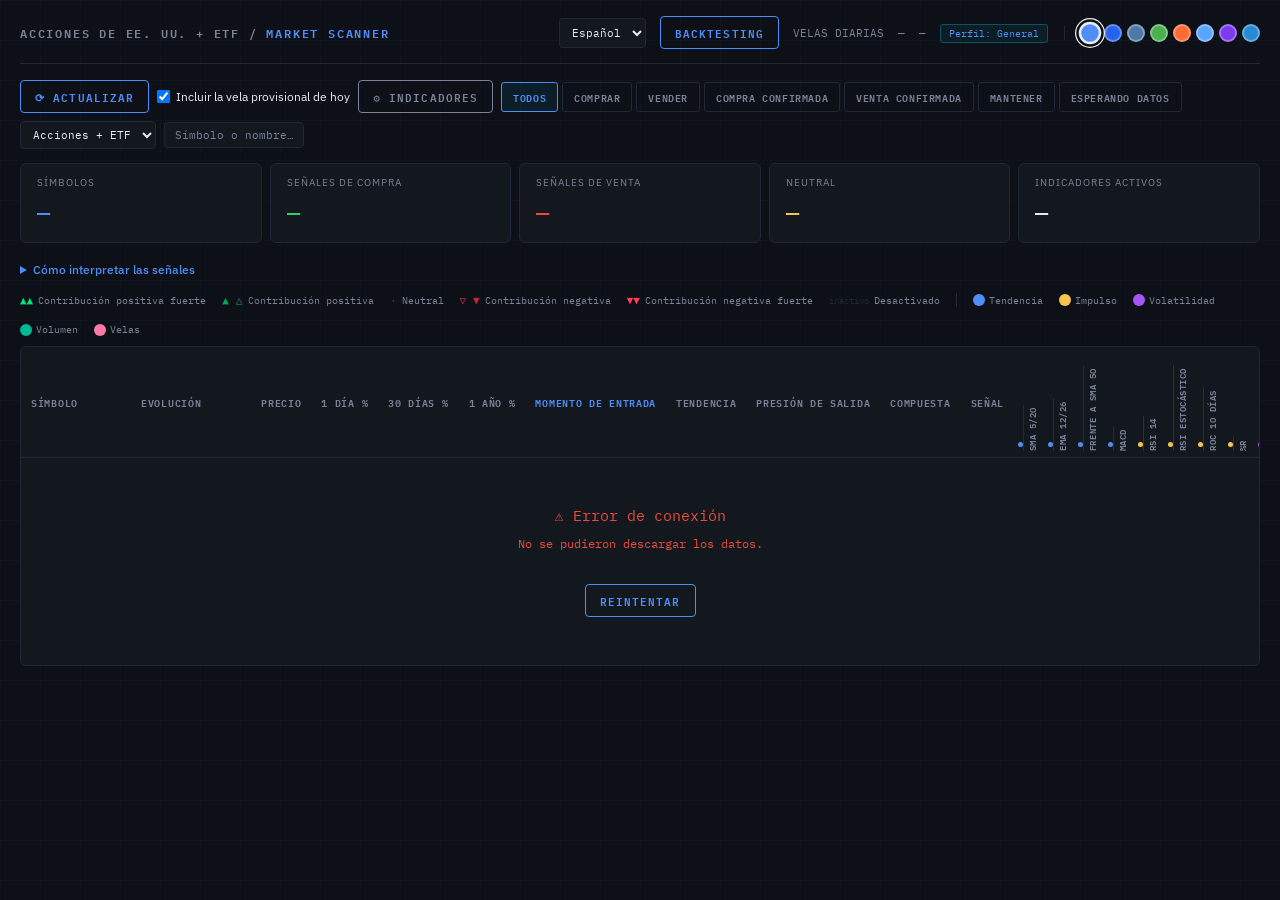
==== commit e0a9a60e: "Add General indicator profile and label custom weights" ====
--- a/index.html
+++ b/index.html
@@ -66,7 +66,7 @@
 .cfg-subtitle{font-size:11px;color:var(--muted);margin-top:3px}
 .presets-wrap{margin-bottom:14px}
 .presets-label{font-family:var(--mono);font-size:10px;font-weight:600;letter-spacing:.1em;text-transform:uppercase;color:var(--muted);margin-bottom:6px}
-.preset-cards{display:grid;grid-template-columns:repeat(5,1fr);gap:8px}
+.preset-cards{display:grid;grid-template-columns:repeat(auto-fit,minmax(170px,1fr));gap:8px}
 .preset-card{border:1px solid var(--border);border-radius:6px;padding:10px 12px;cursor:pointer;transition:all .2s;background:var(--surface2)}
 .preset-card:hover{border-color:var(--accent);background:rgba(0,212,255,.04)}
 .preset-card.active{border-color:var(--accent);background:rgba(0,212,255,.08)}
@@ -332,7 +332,7 @@
 
 <script src="js/i18n.js"></script>
 <script src="js/market-translations.js"></script>
-<script src="js/scanner-translations.js"></script>
+<script src="js/scanner-translations.js?v=general-profile-1"></script>
 <script src="js/config.js"></script>
 <script src="js/market-calendar.js?v=3"></script>
 <script src="js/data.js?v=3.2"></script>
@@ -419,7 +419,9 @@
 
 var GRP_COLOR = {trend:"var(--accent)", momentum:"var(--hold)", volatility:"#a855f7", volume:"#00b894", candles:"#fd79a8"};
 
+var GENERAL_WEIGHTS = Object.fromEntries(INDICATORS.map(function(ind){return [ind.id,ind.weight];}));
 var PRESETS = [
+  {id:"general", name:"General", hold:"Reference configuration", desc:"Initial weights across all indicators. Adjust any weight to create a custom profile.", ref:"", weights:GENERAL_WEIGHTS, hi:[], off:[]},
   {id:"swing",     name:"Swing Trade",  hold:"3–10 days",    desc:"RSI/BB/Candles. Short-term reversals. SMA crosses excluded (too slow).",           ref:"Connors & Lindqvist",  weights:{sma_cross:0,ema_cross:1,sma50:0,macd:2,rsi:3,stoch_rsi:3,roc:2,williams:2,bb:3,atr:1,obv:1,vol_avg:2,candle:3,gap:2}, hi:["RSI 14","Stoch RSI","Bollinger","Candle"], off:["SMA 5/20","vs SMA 50"]},
   {id:"trend",     name:"Trend Follow", hold:"Weeks–months", desc:"SMA/EMA/MACD/volume balance. RSI low-weighted intentionally — stays overbought in trends.", ref:"Faber (2007), Siegel",  weights:{sma_cross:3,ema_cross:3,sma50:3,macd:3,rsi:1,stoch_rsi:0,roc:1,williams:0,bb:1,atr:1,obv:2,vol_avg:2,candle:0,gap:0}, hi:["SMA 5/20","EMA 12/26","MACD","Vol Balance"],       off:["Stoch RSI","%R","Candle","Gap"]},
   {id:"breakout",  name:"Breakout",     hold:"1–5 days",     desc:"Volume is primary confirmation. Gap and ROC emphasize price expansion.",              ref:"O'Neil CANSLIM",       weights:{sma_cross:1,ema_cross:2,sma50:2,macd:2,rsi:1,stoch_rsi:0,roc:2,williams:0,bb:2,atr:2,obv:3,vol_avg:3,candle:2,gap:3}, hi:["Vol Balance","Vol/Avg","Gap"],                      off:["Stoch RSI","%R"]},
@@ -427,7 +429,7 @@
   {id:"reactive",  name:"Reactive",     hold:"1–3 days",     desc:"Fastest signals: EMA over SMA, ROC, Gap, Volume. Higher noise tolerance.",         ref:"Kaufman, Appel",       weights:{sma_cross:0,ema_cross:3,sma50:0,macd:2,rsi:1,stoch_rsi:2,roc:3,williams:2,bb:1,atr:1,obv:1,vol_avg:3,candle:2,gap:3}, hi:["EMA 12/26","ROC 10d","Vol/Avg","Gap"],     off:["SMA 5/20","vs SMA 50"]}
 ];
 
-var results=[], filter="ALL", sortCol="entryScore", sortAsc=false, activePreset=null, companyUniverse=null;
+var results=[], filter="ALL", sortCol="entryScore", sortAsc=false, activePreset="general", companyUniverse=null;
 var loadingData=false, currentMarketResult=null, marketLoadedAt=null, displayStatus=null;
 
 // ── Tooltip ───────────────────────────────────────────────────────────────────
@@ -792,7 +794,7 @@
   });
   document.querySelectorAll(".preset-card").forEach(function(c){c.classList.remove("active");});
   var pc=document.getElementById("pc_"+id);if(pc)pc.classList.add("active");
-  document.getElementById("activePresetBadge").innerHTML='<span class="active-preset">'+escapeHtml(t(p.name))+'</span>';
+  renderPresetBadge();
   recalc();
 }
 function toggleInd(id){
@@ -807,7 +809,11 @@
   var ind=INDICATORS.find(function(i){return i.id===id;}),cb=document.getElementById("cb_"+id),nm=document.getElementById("nm_"+id);
   ind.weight=w;if(cb){cb.checked=true;nm.classList.remove("off");}refreshW(id,w);recalc();
 }
-function clearPreset(){activePreset=null;document.querySelectorAll(".preset-card").forEach(function(c){c.classList.remove("active");});document.getElementById("activePresetBadge").innerHTML="";}
+function renderPresetBadge(){
+  var preset=PRESETS.find(function(p){return p.id===activePreset;});
+  document.getElementById("activePresetBadge").innerHTML='<span class="active-preset">'+escapeHtml(t('Profile: {name}',{name:t(preset?preset.name:'Custom')}))+'</span>';
+}
+function clearPreset(){activePreset=null;document.querySelectorAll(".preset-card").forEach(function(c){c.classList.remove("active");});renderPresetBadge();}
 function refreshW(id,w){var wrap=document.getElementById("w_"+id);if(!wrap)return;wrap.querySelectorAll(".wbtn").forEach(function(b,i){b.classList.toggle("sel",i+1===w);});}
 function toggleCfg(){var p=document.getElementById("cfgPanel"),b=document.getElementById("cfgToggle");p.classList.toggle("open");b.classList.toggle("open");b.textContent=t(p.classList.contains("open")?"✕ Close":"⚙ Indicators");}
 function recalc(){
@@ -852,7 +858,8 @@
   // Rebuild labels from existing values; language changes never fetch or change weights.
   var status=displayStatus;
   buildPresetCards();buildCfgPanel();buildThemeSwitcher();buildTableHeader();
-  if(activePreset){var preset=PRESETS.find(function(p){return p.id===activePreset;});document.getElementById('pc_'+activePreset).classList.add('active');document.getElementById('activePresetBadge').innerHTML='<span class="active-preset">'+escapeHtml(t(preset.name))+'</span>';}
+  if(activePreset)document.getElementById('pc_'+activePreset).classList.add('active');
+  renderPresetBadge();
   if(results.length){renderTable();updateSummary();updateIndValues();}
   renderMarketMetadata();
   if(status){displayStatus=status;renderStatus();}
